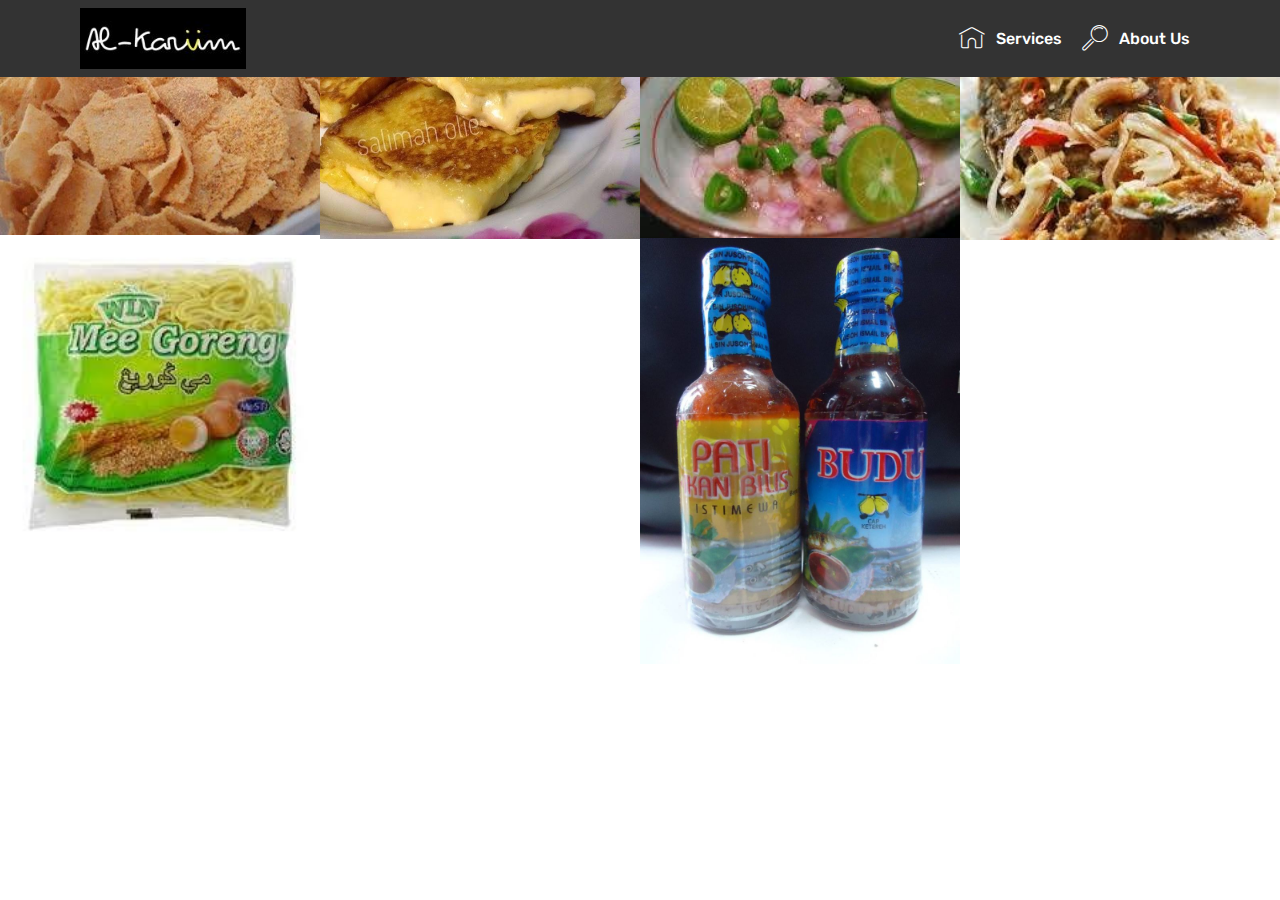
==== page1.html @ c34c52f7 "create github pages" ====
<!DOCTYPE html>
<html>
<head>
  <!-- Site made with Mobirise Website Builder v4.4.1, https://mobirise.com -->
  <meta charset="UTF-8">
  <meta http-equiv="X-UA-Compatible" content="IE=edge">
  <meta name="generator" content="Mobirise v4.4.1, mobirise.com">
  <meta name="viewport" content="width=device-width, initial-scale=1">
  <link rel="shortcut icon" href="assets/images/logo-al-kariim-75-2-205x75.jpg" type="image/x-icon">
  <meta name="description" content="Website Builder Description">
  <title>gambar</title>
  <link rel="stylesheet" href="assets/web/assets/mobirise-icons/mobirise-icons.css">
  <link rel="stylesheet" href="assets/tether/tether.min.css">
  <link rel="stylesheet" href="assets/bootstrap/css/bootstrap.min.css">
  <link rel="stylesheet" href="assets/bootstrap/css/bootstrap-grid.min.css">
  <link rel="stylesheet" href="assets/bootstrap/css/bootstrap-reboot.min.css">
  <link rel="stylesheet" href="assets/dropdown/css/style.css">
  <link rel="stylesheet" href="assets/theme/css/style.css">
  <link rel="stylesheet" href="assets/mobirise-gallery/style.css">
  <link rel="stylesheet" href="assets/mobirise/css/mbr-additional.css" type="text/css">
  
  
  
</head>
<body>
<section class="menu cid-qDLj6eJDEX" once="menu" id="menu1-2" data-rv-view="2025">

    

    <nav class="navbar navbar-expand beta-menu navbar-dropdown align-items-center navbar-fixed-top navbar-toggleable-sm">
        <button class="navbar-toggler navbar-toggler-right" type="button" data-toggle="collapse" data-target="#navbarSupportedContent" aria-controls="navbarSupportedContent" aria-expanded="false" aria-label="Toggle navigation">
            <div class="hamburger">
                <span></span>
                <span></span>
                <span></span>
                <span></span>
            </div>
        </button>
        <div class="menu-logo">
            <div class="navbar-brand">
                <span class="navbar-logo">
                    <a href="index.html">
                         <img src="assets/images/logo-al-kariim-75-2-205x75.jpg" alt="Mobirise" title="" media-simple="true" style="height: 3.8rem;">
                    </a>
                </span>
                <span class="navbar-caption-wrap"><a class="navbar-caption text-white display-4" href="https://mobirise.com"></a></span>
            </div>
        </div>
        <div class="collapse navbar-collapse" id="navbarSupportedContent">
            <ul class="navbar-nav nav-dropdown nav-right" data-app-modern-menu="true">
                <li class="nav-item">
                    <a class="nav-link link text-white display-4" href="https://mobirise.com">
                        <span class="mbri-home mbr-iconfont mbr-iconfont-btn"></span>
                        Services
                    </a>
                </li>
                <li class="nav-item">
                    <a class="nav-link link text-white display-4" href="https://mobirise.com">
                        <span class="mbri-search mbr-iconfont mbr-iconfont-btn"></span>
                        About Us
                    </a>
                </li>
            </ul>
            
        </div>
    </nav>
</section>

<section class="engine"><a href="https://mobirise.co/j">how to design a website for free</a></section><section class="mbr-gallery mbr-slider-carousel cid-qDLsIYw50Q" id="gallery3-4" data-rv-view="2027">

    

    <div>
        <div><!-- Filter --><!-- Gallery --><div class="mbr-gallery-row"><div class="mbr-gallery-layout-default"><div><div><div class="mbr-gallery-item mbr-gallery-item--pNaN" data-video-url="false" data-tags="Awesome"><div href="#lb-gallery3-4" data-slide-to="0" data-toggle="modal"><img src="assets/images/popia-1-476x351-475x350.jpg" alt=""><span class="icon-focus"></span></div></div><div class="mbr-gallery-item mbr-gallery-item--pNaN" data-video-url="false" data-tags="Responsive"><div href="#lb-gallery3-4" data-slide-to="1" data-toggle="modal"><img src="assets/images/roti-1-640x480-639x478.jpg" alt=""><span class="icon-focus"></span></div></div><div class="mbr-gallery-item mbr-gallery-item--pNaN" data-video-url="false" data-tags="Creative"><div href="#lb-gallery3-4" data-slide-to="2" data-toggle="modal"><img src="assets/images/cencaluk-260x194-260x194.jpg" alt=""><span class="icon-focus"></span></div></div><div class="mbr-gallery-item mbr-gallery-item--pNaN" data-video-url="false" data-tags="Animated"><div href="#lb-gallery3-4" data-slide-to="3" data-toggle="modal"><img src="assets/images/ikan-pekasam-259x194-259x194.jpg" alt=""><span class="icon-focus"></span></div></div><div class="mbr-gallery-item mbr-gallery-item--pNaN" data-video-url="false" data-tags="Awesome"><div href="#lb-gallery3-4" data-slide-to="4" data-toggle="modal"><img src="assets/images/mee-kuning-225x225-225x225.jpg" alt=""><span class="icon-focus"></span></div></div><div class="mbr-gallery-item mbr-gallery-item--pNaN" data-video-url="false" data-tags="Awesome"><div href="#lb-gallery3-4" data-slide-to="5" data-toggle="modal"><img src="assets/images/budu-1200x1600-800x1066.jpg" alt=""><span class="icon-focus"></span></div></div></div></div><div class="clearfix"></div></div></div><!-- Lightbox --><div data-app-prevent-settings="" class="mbr-slider modal fade carousel slide" tabindex="-1" data-keyboard="true" data-interval="false" id="lb-gallery3-4"><div class="modal-dialog"><div class="modal-content"><div class="modal-body"><div class="carousel-inner"><div class="carousel-item"><img src="assets/images/popia-1-476x351.jpg" alt=""></div><div class="carousel-item"><img src="assets/images/roti-1-640x480.jpg" alt=""></div><div class="carousel-item"><img src="assets/images/cencaluk-260x194.jpg" alt=""></div><div class="carousel-item"><img src="assets/images/ikan-pekasam-259x194.jpg" alt=""></div><div class="carousel-item"><img src="assets/images/mee-kuning-225x225.jpg" alt=""></div><div class="carousel-item active"><img src="assets/images/budu-1200x1600.jpg" alt=""></div></div><a class="carousel-control carousel-control-prev" role="button" data-slide="prev" href="#lb-gallery3-4"><span class="mbri-left mbr-iconfont" aria-hidden="true"></span><span class="sr-only">Previous</span></a><a class="carousel-control carousel-control-next" role="button" data-slide="next" href="#lb-gallery3-4"><span class="mbri-right mbr-iconfont" aria-hidden="true"></span><span class="sr-only">Next</span></a><a class="close" href="#" role="button" data-dismiss="modal"><span class="sr-only">Close</span></a></div></div></div></div></div>
    </div>

</section>


  <script src="assets/web/assets/jquery/jquery.min.js"></script>
  <script src="assets/popper/popper.min.js"></script>
  <script src="assets/tether/tether.min.js"></script>
  <script src="assets/bootstrap/js/bootstrap.min.js"></script>
  <script src="assets/smooth-scroll/smooth-scroll.js"></script>
  <script src="assets/dropdown/js/script.min.js"></script>
  <script src="assets/touch-swipe/jquery.touch-swipe.min.js"></script>
  <script src="assets/jquery-mb-vimeo_player/jquery.mb.vimeo_player.js"></script>
  <script src="assets/bootstrap-carousel-swipe/bootstrap-carousel-swipe.js"></script>
  <script src="assets/masonry/masonry.pkgd.min.js"></script>
  <script src="assets/imagesloaded/imagesloaded.pkgd.min.js"></script>
  <script src="assets/theme/js/script.js"></script>
  <script src="assets/mobirise-gallery/player.min.js"></script>
  <script src="assets/mobirise-gallery/script.js"></script>
  <script src="assets/mobirise-slider-video/script.js"></script>
  
  
</body>
</html>
---- assets/web/assets/mobirise-icons/mobirise-icons.css ----
@font-face {
  font-family: 'MobiriseIcons';
  src:  url('mobirise-icons.eot?spat4u');
  src:  url('mobirise-icons.eot?spat4u#iefix') format('embedded-opentype'),
    url('mobirise-icons.ttf?spat4u') format('truetype'),
    url('mobirise-icons.woff?spat4u') format('woff'),
    url('mobirise-icons.svg?spat4u#MobiriseIcons') format('svg');
  font-weight: normal;
  font-style: normal;
}

[class^="mbri-"], [class*=" mbri-"] {
  /* use !important to prevent issues with browser extensions that change fonts */
  font-family: MobiriseIcons !important;
  speak: none;
  font-style: normal;
  font-weight: normal;
  font-variant: normal;
  text-transform: none;
  line-height: 1;

  /* Better Font Rendering =========== */
  -webkit-font-smoothing: antialiased;
  -moz-osx-font-smoothing: grayscale;
}

.mbri-add-submenu:before {
  content: "\e900";
}
.mbri-alert:before {
  content: "\e901";
}
.mbri-align-center:before {
  content: "\e902";
}
.mbri-align-justify:before {
  content: "\e903";
}
.mbri-align-left:before {
  content: "\e904";
}
.mbri-align-right:before {
  content: "\e905";
}
.mbri-android:before {
  content: "\e906";
}
.mbri-apple:before {
  content: "\e907";
}
.mbri-arrow-down:before {
  content: "\e908";
}
.mbri-arrow-next:before {
  content: "\e909";
}
.mbri-arrow-prev:before {
  content: "\e90a";
}
.mbri-arrow-up:before {
  content: "\e90b";
}
.mbri-bold:before {
  content: "\e90c";
}
.mbri-bookmark:before {
  content: "\e90d";
}
.mbri-bootstrap:before {
  content: "\e90e";
}
.mbri-briefcase:before {
  content: "\e90f";
}
.mbri-browse:before {
  content: "\e910";
}
.mbri-bulleted-list:before {
  content: "\e911";
}
.mbri-calendar:before {
  content: "\e912";
}
.mbri-camera:before {
  content: "\e913";
}
.mbri-cart-add:before {
  content: "\e914";
}
.mbri-cart-full:before {
  content: "\e915";
}
.mbri-cash:before {
  content: "\e916";
}
.mbri-change-style:before {
  content: "\e917";
}
.mbri-chat:before {
  content: "\e918";
}
.mbri-clock:before {
  content: "\e919";
}
.mbri-close:before {
  content: "\e91a";
}
.mbri-cloud:before {
  content: "\e91b";
}
.mbri-code:before {
  content: "\e91c";
}
.mbri-contact-form:before {
  content: "\e91d";
}
.mbri-credit-card:before {
  content: "\e91e";
}
.mbri-cursor-click:before {
  content: "\e91f";
}
.mbri-cust-feedback:before {
  content: "\e920";
}
.mbri-database:before {
  content: "\e921";
}
.mbri-delivery:before {
  content: "\e922";
}
.mbri-desktop:before {
  content: "\e923";
}
.mbri-devices:before {
  content: "\e924";
}
.mbri-down:before {
  content: "\e925";
}
.mbri-download:before {
  content: "\e989";
}
.mbri-drag-n-drop:before {
  content: "\e927";
}
.mbri-drag-n-drop2:before {
  content: "\e928";
}
.mbri-edit:before {
  content: "\e929";
}
.mbri-edit2:before {
  content: "\e92a";
}
.mbri-error:before {
  content: "\e92b";
}
.mbri-extension:before {
  content: "\e92c";
}
.mbri-features:before {
  content: "\e92d";
}
.mbri-file:before {
  content: "\e92e";
}
.mbri-flag:before {
  content: "\e92f";
}
.mbri-folder:before {
  content: "\e930";
}
.mbri-gift:before {
  content: "\e931";
}
.mbri-github:before {
  content: "\e932";
}
.mbri-globe:before {
  content: "\e933";
}
.mbri-globe-2:before {
  content: "\e934";
}
.mbri-growing-chart:before {
  content: "\e935";
}
.mbri-hearth:before {
  content: "\e936";
}
.mbri-help:before {
  content: "\e937";
}
.mbri-home:before {
  content: "\e938";
}
.mbri-hot-cup:before {
  content: "\e939";
}
.mbri-idea:before {
  content: "\e93a";
}
.mbri-image-gallery:before {
  content: "\e93b";
}
.mbri-image-slider:before {
  content: "\e93c";
}
.mbri-info:before {
  content: "\e93d";
}
.mbri-italic:before {
  content: "\e93e";
}
.mbri-key:before {
  content: "\e93f";
}
.mbri-laptop:before {
  content: "\e940";
}
.mbri-layers:before {
  content: "\e941";
}
.mbri-left-right:before {
  content: "\e942";
}
.mbri-left:before {
  content: "\e943";
}
.mbri-letter:before {
  content: "\e944";
}
.mbri-like:before {
  content: "\e945";
}
.mbri-link:before {
  content: "\e946";
}
.mbri-lock:before {
  content: "\e947";
}
.mbri-login:before {
  content: "\e948";
}
.mbri-logout:before {
  content: "\e949";
}
.mbri-magic-stick:before {
  content: "\e94a";
}
.mbri-map-pin:before {
  content: "\e94b";
}
.mbri-menu:before {
  content: "\e94c";
}
.mbri-mobile:before {
  content: "\e94d";
}
.mbri-mobile2:before {
  content: "\e94e";
}
.mbri-mobirise:before {
  content: "\e94f";
}
.mbri-more-horizontal:before {
  content: "\e950";
}
.mbri-more-vertical:before {
  content: "\e951";
}
.mbri-music:before {
  content: "\e952";
}
.mbri-new-file:before {
  content: "\e953";
}
.mbri-numbered-list:before {
  content: "\e954";
}
.mbri-opened-folder:before {
  content: "\e955";
}
.mbri-pages:before {
  content: "\e956";
}
.mbri-paper-plane:before {
  content: "\e957";
}
.mbri-paperclip:before {
  content: "\e958";
}
.mbri-photo:before {
  content: "\e959";
}
.mbri-photos:before {
  content: "\e95a";
}
.mbri-pin:before {
  content: "\e95b";
}
.mbri-play:before {
  content: "\e95c";
}
.mbri-plus:before {
  content: "\e95d";
}
.mbri-preview:before {
  content: "\e95e";
}
.mbri-print:before {
  content: "\e95f";
}
.mbri-protect:before {
  content: "\e960";
}
.mbri-question:before {
  content: "\e961";
}
.mbri-quote-left:before {
  content: "\e962";
}
.mbri-quote-right:before {
  content: "\e963";
}
.mbri-refresh:before {
  content: "\e964";
}
.mbri-responsive:before {
  content: "\e965";
}
.mbri-right:before {
  content: "\e966";
}
.mbri-rocket:before {
  content: "\e967";
}
.mbri-sad-face:before {
  content: "\e968";
}
.mbri-sale:before {
  content: "\e969";
}
.mbri-save:before {
  content: "\e96a";
}
.mbri-search:before {
  content: "\e96b";
}
.mbri-setting:before {
  content: "\e96c";
}
.mbri-setting2:before {
  content: "\e96d";
}
.mbri-setting3:before {
  content: "\e96e";
}
.mbri-share:before {
  content: "\e96f";
}
.mbri-shopping-bag:before {
  content: "\e970";
}
.mbri-shopping-basket:before {
  content: "\e971";
}
.mbri-shopping-cart:before {
  content: "\e972";
}
.mbri-sites:before {
  content: "\e973";
}
.mbri-smile-face:before {
  content: "\e974";
}
.mbri-speed:before {
  content: "\e975";
}
.mbri-star:before {
  content: "\e976";
}
.mbri-success:before {
  content: "\e977";
}
.mbri-sun:before {
  content: "\e978";
}
.mbri-sun2:before {
  content: "\e979";
}
.mbri-tablet:before {
  content: "\e97a";
}
.mbri-tablet-vertical:before {
  content: "\e97b";
}
.mbri-target:before {
  content: "\e97c";
}
.mbri-timer:before {
  content: "\e97d";
}
.mbri-to-ftp:before {
  content: "\e97e";
}
.mbri-to-local-drive:before {
  content: "\e97f";
}
.mbri-touch-swipe:before {
  content: "\e980";
}
.mbri-touch:before {
  content: "\e981";
}
.mbri-trash:before {
  content: "\e982";
}
.mbri-underline:before {
  content: "\e983";
}
.mbri-unlink:before {
  content: "\e984";
}
.mbri-unlock:before {
  content: "\e985";
}
.mbri-up-down:before {
  content: "\e986";
}
.mbri-up:before {
  content: "\e987";
}
.mbri-update:before {
  content: "\e988";
}
.mbri-upload:before {
 content: "\e926"; 
}
.mbri-user:before {
  content: "\e98a";
}
.mbri-user2:before {
  content: "\e98b";
}
.mbri-users:before {
  content: "\e98c";
}
.mbri-video:before {
  content: "\e98d";
}
.mbri-video-play:before {
  content: "\e98e";
}
.mbri-watch:before {
  content: "\e98f";
}
.mbri-website-theme:before {
  content: "\e990";
}
.mbri-wifi:before {
  content: "\e991";
}
.mbri-windows:before {
  content: "\e992";
}
.mbri-zoom-out:before {
  content: "\e993";
}
.mbri-redo:before {
  content: "\e994";
}
.mbri-undo:before {
  content: "\e995";
}
---- assets/dropdown/css/style.css ----
.navbar-dropdown {
  left: 0;
  padding: 0;
  position: absolute;
  right: 0;
  top: 0;
  transition: all 0.45s ease;
  z-index: 1030;
  background: #282828; }
  .navbar-dropdown .navbar-logo {
    margin-right: 0.8rem;
    transition: margin 0.3s ease-in-out;
    vertical-align: middle; }
    .navbar-dropdown .navbar-logo img {
      height: 3.125rem;
      transition: all 0.3s ease-in-out; }
    .navbar-dropdown .navbar-logo.mbr-iconfont {
      font-size: 3.125rem;
      line-height: 3.125rem; }
  .navbar-dropdown .navbar-caption {
    font-weight: 700;
    white-space: normal;
    vertical-align: -4px;
    line-height: 3.125rem !important; }
    .navbar-dropdown .navbar-caption, .navbar-dropdown .navbar-caption:hover {
      color: inherit;
      text-decoration: none; }
  .navbar-dropdown .mbr-iconfont + .navbar-caption {
    vertical-align: -1px; }
  .navbar-dropdown.navbar-fixed-top {
    position: fixed; }
  .navbar-dropdown .navbar-brand span {
    vertical-align: -4px; }
  .navbar-dropdown.bg-color.transparent {
    background: none; }
  .navbar-dropdown.navbar-short .navbar-brand {
    padding: 0.625rem 0; }
    .navbar-dropdown.navbar-short .navbar-brand span {
      vertical-align: -1px; }
  .navbar-dropdown.navbar-short .navbar-caption {
    line-height: 2.375rem !important;
    vertical-align: -2px; }
  .navbar-dropdown.navbar-short .navbar-logo {
    margin-right: 0.5rem; }
    .navbar-dropdown.navbar-short .navbar-logo img {
      height: 2.375rem; }
    .navbar-dropdown.navbar-short .navbar-logo.mbr-iconfont {
      font-size: 2.375rem;
      line-height: 2.375rem; }
  .navbar-dropdown.navbar-short .mbr-table-cell {
    height: 3.625rem; }
  .navbar-dropdown .navbar-close {
    left: 0.6875rem;
    position: fixed;
    top: 0.75rem;
    z-index: 1000; }
  .navbar-dropdown .hamburger-icon {
    content: "";
    display: inline-block;
    vertical-align: middle;
    width: 16px;
    -webkit-box-shadow: 0 -6px 0 1px #282828,0 0 0 1px #282828,0 6px 0 1px #282828;
    -moz-box-shadow: 0 -6px 0 1px #282828,0 0 0 1px #282828,0 6px 0 1px #282828;
    box-shadow: 0 -6px 0 1px #282828,0 0 0 1px #282828,0 6px 0 1px #282828; }

.dropdown-menu .dropdown-toggle[data-toggle="dropdown-submenu"]::after {
  border-bottom: 0.35em solid transparent;
  border-left: 0.35em solid;
  border-right: 0;
  border-top: 0.35em solid transparent;
  margin-left: 0.3rem; }

.dropdown-menu .dropdown-item:focus {
  outline: 0; }

.nav-dropdown {
  font-size: 0.75rem;
  font-weight: 500;
  height: auto !important; }
  .nav-dropdown .nav-btn {
    padding-left: 1rem; }
  .nav-dropdown .link {
    margin: .667em 1.667em;
    font-weight: 500;
    padding: 0;
    transition: color .2s ease-in-out; }
    .nav-dropdown .link.dropdown-toggle {
      margin-right: 2.583em; }
      .nav-dropdown .link.dropdown-toggle::after {
        margin-left: .25rem;
        border-top: 0.35em solid;
        border-right: 0.35em solid transparent;
        border-left: 0.35em solid transparent;
        border-bottom: 0; }
      .nav-dropdown .link.dropdown-toggle[aria-expanded="true"] {
        margin: 0;
        padding: 0.667em 3.263em  0.667em 1.667em; }
  .nav-dropdown .link::after,
  .nav-dropdown .dropdown-item::after {
    color: inherit; }
  .nav-dropdown .btn {
    font-size: 0.75rem;
    font-weight: 700;
    letter-spacing: 0;
    margin-bottom: 0;
    padding-left: 1.25rem;
    padding-right: 1.25rem; }
  .nav-dropdown .dropdown-menu {
    border-radius: 0;
    border: 0;
    left: 0;
    margin: 0;
    padding-bottom: 1.25rem;
    padding-top: 1.25rem;
    position: relative; }
  .nav-dropdown .dropdown-submenu {
    margin-left: 0.125rem;
    top: 0; }
  .nav-dropdown .dropdown-item {
    font-weight: 500;
    line-height: 2;
    padding: 0.3846em 4.615em 0.3846em 1.5385em;
    position: relative;
    transition: color .2s ease-in-out, background-color .2s ease-in-out; }
    .nav-dropdown .dropdown-item::after {
      margin-top: -0.3077em;
      position: absolute;
      right: 1.1538em;
      top: 50%; }
    .nav-dropdown .dropdown-item:focus, .nav-dropdown .dropdown-item:hover {
      background: none; }

@media (max-width: 767px) {
  .nav-dropdown.navbar-toggleable-sm {
    bottom: 0;
    display: none;
    left: 0;
    overflow-x: hidden;
    position: fixed;
    top: 0;
    transform: translateX(-100%);
    -ms-transform: translateX(-100%);
    -webkit-transform: translateX(-100%);
    width: 18.75rem;
    z-index: 999; } }
.nav-dropdown.navbar-toggleable-xl {
  bottom: 0;
  display: none;
  left: 0;
  overflow-x: hidden;
  position: fixed;
  top: 0;
  transform: translateX(-100%);
  -ms-transform: translateX(-100%);
  -webkit-transform: translateX(-100%);
  width: 18.75rem;
  z-index: 999; }

.nav-dropdown-sm {
  display: block !important;
  overflow-x: hidden;
  overflow: auto;
  padding-top: 3.875rem; }
  .nav-dropdown-sm::after {
    content: "";
    display: block;
    height: 3rem;
    width: 100%; }
  .nav-dropdown-sm.collapse.in ~ .navbar-close {
    display: block !important; }
  .nav-dropdown-sm.collapsing, .nav-dropdown-sm.collapse.in {
    transform: translateX(0);
    -ms-transform: translateX(0);
    -webkit-transform: translateX(0);
    transition: all 0.25s ease-out;
    -webkit-transition: all 0.25s ease-out;
    background: #282828; }
  .nav-dropdown-sm.collapsing[aria-expanded="false"] {
    transform: translateX(-100%);
    -ms-transform: translateX(-100%);
    -webkit-transform: translateX(-100%); }
  .nav-dropdown-sm .nav-item {
    display: block;
    margin-left: 0 !important;
    padding-left: 0; }
  .nav-dropdown-sm .link,
  .nav-dropdown-sm .dropdown-item {
    border-top: 1px dotted rgba(255, 255, 255, 0.1);
    font-size: 0.8125rem;
    line-height: 1.6;
    margin: 0 !important;
    padding: 0.875rem 2.4rem 0.875rem 1.5625rem !important;
    position: relative;
    white-space: normal; }
    .nav-dropdown-sm .link:focus, .nav-dropdown-sm .link:hover,
    .nav-dropdown-sm .dropdown-item:focus,
    .nav-dropdown-sm .dropdown-item:hover {
      background: rgba(0, 0, 0, 0.2) !important;
      color: #c0a375; }
  .nav-dropdown-sm .nav-btn {
    position: relative;
    padding: 1.5625rem 1.5625rem 0 1.5625rem; }
    .nav-dropdown-sm .nav-btn::before {
      border-top: 1px dotted rgba(255, 255, 255, 0.1);
      content: "";
      left: 0;
      position: absolute;
      top: 0;
      width: 100%; }
    .nav-dropdown-sm .nav-btn + .nav-btn {
      padding-top: 0.625rem; }
      .nav-dropdown-sm .nav-btn + .nav-btn::before {
        display: none; }
  .nav-dropdown-sm .btn {
    padding: 0.625rem 0; }
  .nav-dropdown-sm .dropdown-toggle[data-toggle="dropdown-submenu"]::after {
    margin-left: .25rem;
    border-top: 0.35em solid;
    border-right: 0.35em solid transparent;
    border-left: 0.35em solid transparent;
    border-bottom: 0; }
  .nav-dropdown-sm .dropdown-toggle[data-toggle="dropdown-submenu"][aria-expanded="true"]::after {
    border-top: 0;
    border-right: 0.35em solid transparent;
    border-left: 0.35em solid transparent;
    border-bottom: 0.35em solid; }
  .nav-dropdown-sm .dropdown-menu {
    margin: 0;
    padding: 0;
    position: relative;
    top: 0;
    left: 0;
    width: 100%;
    border: 0;
    float: none;
    border-radius: 0;
    background: none; }
  .nav-dropdown-sm .dropdown-submenu {
    left: 100%;
    margin-left: 0.125rem;
    margin-top: -1.25rem;
    top: 0; }

.navbar-toggleable-sm .nav-dropdown .dropdown-menu {
  position: absolute; }

.navbar-toggleable-sm .nav-dropdown .dropdown-submenu {
  left: 100%;
  margin-left: 0.125rem;
  margin-top: -1.25rem;
  top: 0; }

.navbar-toggleable-sm.opened .nav-dropdown .dropdown-menu {
  position: relative; }

.navbar-toggleable-sm.opened .nav-dropdown .dropdown-submenu {
  left: 0;
  margin-left: 00rem;
  margin-top: 0rem;
  top: 0; }

.is-builder .nav-dropdown.collapsing {
  transition: none !important; }

/*# sourceMappingURL=style.css.map */
---- assets/theme/css/style.css ----
/*!
 * Mobirise v4 theme (https://mobirise.com/)
 * Copyright 2017 Mobirise
 */
section {
  background-color: #eeeeee; }

section,
.container,
.container-fluid {
  position: relative;
  word-wrap: break-word; }

a.mbr-iconfont:hover {
  text-decoration: none; }

.article .lead p, .article .lead ul, .article .lead ol, .article .lead pre, .article .lead blockquote {
  margin-bottom: 0; }

a {
  font-style: normal;
  font-weight: 400;
  cursor: pointer; }
  a, a:hover {
    text-decoration: none; }

figure {
  margin-bottom: 0; }

body {
  color: #232323; }

h1, h2, h3, h4, h5, h6,
.h1, .h2, .h3, .h4, .h5, .h6,
.display-1, .display-2, .display-3, .display-4 {
  line-height: 1;
  word-break: break-word;
  word-wrap: break-word; }

b, strong {
  font-weight: bold; }

blockquote {
  padding: 10px 0 10px 20px;
  position: relative;
  border-left: 2px solid;
  border-color: #ff3366; }

input:-webkit-autofill, input:-webkit-autofill:hover, input:-webkit-autofill:focus, input:-webkit-autofill:active {
  transition-delay: 9999s;
  transition-property: background-color, color; }

textarea[type="hidden"] {
  display: none; }

body {
  position: relative; }

section {
  background-position: 50% 50%;
  background-repeat: no-repeat;
  background-size: cover; }
  section .mbr-background-video,
  section .mbr-background-video-preview {
    position: absolute;
    bottom: 0;
    left: 0;
    right: 0;
    top: 0; }

.hidden {
  visibility: hidden; }

.mbr-z-index20 {
  z-index: 20; }

/*! Base colors */
.mbr-white {
  color: #ffffff; }

.mbr-black {
  color: #000000; }

.mbr-bg-white {
  background-color: #ffffff; }

.mbr-bg-black {
  background-color: #000000; }

/*! Text-aligns */
.align-left {
  text-align: left; }

.align-center {
  text-align: center; }

.align-right {
  text-align: right; }

@media (max-width: 767px) {
  .align-left, .align-center, .align-right, .mbr-section-btn, .mbr-section-title {
    text-align: center; } }
/*! Font-weight  */
.mbr-light {
  font-weight: 300; }

.mbr-regular {
  font-weight: 400; }

.mbr-semibold {
  font-weight: 500; }

.mbr-bold {
  font-weight: 700; }

/*! Media  */
.media-size-item {
  -webkit-flex: 1 1 auto;
  -moz-flex: 1 1 auto;
  -ms-flex: 1 1 auto;
  -o-flex: 1 1 auto;
  flex: 1 1 auto; }

.media-content {
  -webkit-flex-basis: 100%;
  flex-basis: 100%; }

.media-container-row {
  display: -ms-flexbox;
  display: -webkit-flex;
  display: flex;
  -webkit-flex-direction: row;
  -ms-flex-direction: row;
  flex-direction: row;
  -webkit-flex-wrap: wrap;
  -ms-flex-wrap: wrap;
  flex-wrap: wrap;
  -webkit-justify-content: center;
  -ms-flex-pack: center;
  justify-content: center;
  -webkit-align-content: center;
  -ms-flex-line-pack: center;
  align-content: center;
  -webkit-align-items: start;
  -ms-flex-align: start;
  align-items: start; }
  .media-container-row .media-size-item {
    width: 400px; }

.media-container-column {
  display: -ms-flexbox;
  display: -webkit-flex;
  display: flex;
  -webkit-flex-direction: column;
  -ms-flex-direction: column;
  flex-direction: column;
  -webkit-flex-wrap: wrap;
  -ms-flex-wrap: wrap;
  flex-wrap: wrap;
  -webkit-justify-content: center;
  -ms-flex-pack: center;
  justify-content: center;
  -webkit-align-content: center;
  -ms-flex-line-pack: center;
  align-content: center;
  -webkit-align-items: stretch;
  -ms-flex-align: stretch;
  align-items: stretch; }
  .media-container-column > * {
    width: 100%; }

@media (min-width: 992px) {
  .media-container-row {
    -webkit-flex-wrap: nowrap;
    -ms-flex-wrap: nowrap;
    flex-wrap: nowrap; } }
figure {
  overflow: hidden; }

figure[mbr-media-size] {
  transition: width 0.1s; }

.mbr-figure img, .mbr-figure iframe {
  display: block;
  width: 100%; }

.card {
  background-color: transparent;
  border: none; }

.card-img {
  text-align: center;
  flex-shrink: 0; }

.media {
  max-width: 100%;
  margin: 0 auto; }

.mbr-figure {
  -ms-flex-item-align: center;
  -ms-grid-row-align: center;
  -webkit-align-self: center;
  align-self: center; }

.media-container > div {
  max-width: 100%; }

.mbr-figure img, .card-img img {
  width: 100%; }

@media (max-width: 991px) {
  .media-size-item {
    width: auto !important; }

  .media {
    width: auto; }

  .mbr-figure {
    width: 100% !important; } }
/*! Buttons */
.mbr-section-btn {
  margin-left: -.25rem;
  margin-right: -.25rem;
  font-size: 0; }

nav .mbr-section-btn {
  margin-left: 0rem;
  margin-right: 0rem; }

/*! Btn icon margin */
.btn .mbr-iconfont, .btn.btn-sm .mbr-iconfont {
  cursor: pointer;
  margin-right: 0.5rem; }

.btn.btn-md .mbr-iconfont, .btn.btn-md .mbr-iconfont {
  margin-right: 0.8rem; }

.mbr-regular {
  font-weight: 400; }

.mbr-semibold {
  font-weight: 500; }

.mbr-bold {
  font-weight: 700; }

[type="submit"] {
  -webkit-appearance: none; }

/*! Full-screen */
.mbr-fullscreen .mbr-overlay {
  min-height: 100vh; }

.mbr-fullscreen {
  display: flex;
  display: -webkit-flex;
  display: -moz-flex;
  display: -ms-flex;
  display: -o-flex;
  align-items: center;
  -webkit-align-items: center;
  min-height: 100vh;
  padding-top: 3rem;
  padding-bottom: 3rem; }

/*! Map */
.map {
  height: 25rem;
  position: relative; }
  .map iframe {
    width: 100%;
    height: 100%; }

/* Form */
.form-asterisk {
  font-family: initial;
  position: absolute;
  top: -2px;
  font-weight: normal; }

/*! Scroll to top arrow */
.mbr-arrow-up {
  bottom: 25px;
  right: 90px;
  position: fixed;
  text-align: right;
  z-index: 5000;
  color: #ffffff;
  font-size: 32px;
  transform: rotate(180deg);
  -webkit-transform: rotate(180deg); }

.mbr-arrow-up a {
  background: rgba(0, 0, 0, 0.2);
  border-radius: 3px;
  color: #fff;
  display: inline-block;
  height: 60px;
  width: 60px;
  outline-style: none !important;
  position: relative;
  text-decoration: none;
  transition: all .3s ease-in-out;
  cursor: pointer;
  text-align: center; }
  .mbr-arrow-up a:hover {
    background-color: rgba(0, 0, 0, 0.4); }
  .mbr-arrow-up a i {
    line-height: 60px; }

.mbr-arrow-up-icon {
  display: block;
  color: #fff; }

.mbr-arrow-up-icon::before {
  content: "\203a";
  display: inline-block;
  font-family: serif;
  font-size: 32px;
  line-height: 1;
  font-style: normal;
  position: relative;
  top: 6px;
  left: -4px;
  -webkit-transform: rotate(-90deg);
  transform: rotate(-90deg); }

/*! Arrow Down */
.mbr-arrow {
  position: absolute;
  bottom: 45px;
  left: 50%;
  width: 60px;
  height: 60px;
  cursor: pointer;
  background-color: rgba(80, 80, 80, 0.5);
  border-radius: 50%;
  -webkit-transform: translateX(-50%);
  transform: translateX(-50%); }
  .mbr-arrow > a {
    display: inline-block;
    text-decoration: none;
    outline-style: none;
    -webkit-animation: arrowdown 1.7s ease-in-out infinite;
    animation: arrowdown 1.7s ease-in-out infinite; }
    .mbr-arrow > a > i {
      position: absolute;
      top: -2px;
      left: 15px;
      font-size: 2rem; }

@keyframes arrowdown {
  0% {
    transform: translateY(0px);
    -webkit-transform: translateY(0px); }
  50% {
    transform: translateY(-5px);
    -webkit-transform: translateY(-5px); }
  100% {
    transform: translateY(0px);
    -webkit-transform: translateY(0px); } }
@-webkit-keyframes arrowdown {
  0% {
    transform: translateY(0px);
    -webkit-transform: translateY(0px); }
  50% {
    transform: translateY(-5px);
    -webkit-transform: translateY(-5px); }
  100% {
    transform: translateY(0px);
    -webkit-transform: translateY(0px); } }
@media (max-width: 500px) {
  .mbr-arrow-up {
    left: 50%;
    right: auto;
    transform: translateX(-50%) rotate(180deg);
    -webkit-transform: translateX(-50%) rotate(180deg); } }
/*Gradients animation*/
@keyframes gradient-animation {
  from {
    background-position: 0% 100%;
    animation-timing-function: ease-in-out; }
  to {
    background-position: 100% 0%;
    animation-timing-function: ease-in-out; } }
@-webkit-keyframes gradient-animation {
  from {
    background-position: 0% 100%;
    animation-timing-function: ease-in-out; }
  to {
    background-position: 100% 0%;
    animation-timing-function: ease-in-out; } }
.bg-gradient {
  background-size: 200% 200%;
  animation: gradient-animation 5s infinite alternate;
  -webkit-animation: gradient-animation 5s infinite alternate; }

.menu .navbar-brand {
  display: -webkit-flex; }
  .menu .navbar-brand span {
    display: flex;
    display: -webkit-flex; }
  .menu .navbar-brand .navbar-caption-wrap {
    display: -webkit-flex; }
  .menu .navbar-brand .navbar-logo img {
    display: -webkit-flex; }
@media (min-width: 768px) and (max-width: 991px) {
  .menu .navbar-toggleable-sm .navbar-nav {
    display: -webkit-box;
    display: -webkit-flex;
    display: -ms-flexbox; } }
@media (min-width: 992px) {
  .menu .navbar-nav.nav-dropdown {
    display: -webkit-flex; }
  .menu .navbar-toggleable-sm .navbar-collapse {
    display: -webkit-flex !important; } }

/*# sourceMappingURL=style.css.map */
.engine {
	position: absolute;
	text-indent: -2400px;
	text-align: center;
	padding: 0;
	top: 0;
	left: -2400px;
}
---- assets/mobirise-gallery/style.css ----
/*-------

   Gallery

-------*/
.mbr-gallery .mbr-gallery-item {
  position: relative;
  display: inline-block;
  width: 25%;
  cursor: pointer; }

@media (max-width: 768px) {
  .mbr-gallery .mbr-gallery-item {
    width: 50%; } }
@media (max-width: 400px) {
  .mbr-gallery .mbr-gallery-item {
    width: 100%; } }
.mbr-gallery .icon-focus,
.mbr-gallery .icon-video {
  position: absolute;
  top: calc(50% - 32px);
  left: calc(50% - 24px);
  font-family: 'MobiriseIcons' !important;
  font-size: 3rem !important;
  color: #fff;
  opacity: 0;
  transition: .2s opacity ease-in-out;
  z-index: 5; }

.mbr-gallery .icon-focus::before {
  content: '\e96b'; }

.mbr-gallery .icon-video::before {
  content: '\e95c'; }

.mbr-gallery .mbr-gallery-item > div:hover .icon-focus,
.mbr-gallery .mbr-gallery-item > div:hover .icon-video {
  opacity: 1; }

.mbr-gallery .mbr-gallery-item img {
  width: 100%;
  opacity: 1;
  -webkit-transition: .2s opacity ease-in-out;
  transition: .2s opacity ease-in-out; }

.mbr-gallery .mbr-gallery-item > div:hover img {
  opacity: 1; }

.mbr-gallery .mbr-gallery-item > div {
  background: #fff;
  display: block;
  outline: none;
  position: relative; }

.mbr-gallery .mbr-gallery-item .icon {
  -webkit-transform: translateX(-50%) translateY(-50%);
  -webkit-transition: .2s opacity ease-in-out;
  color: #000;
  font-size: 30px;
  height: 69px;
  left: 50%;
  opacity: 0;
  position: absolute;
  top: 50%;
  transform: translateX(-50%) translateY(-50%);
  transition: .2s opacity ease-in-out;
  width: 69px; }

.mbr-gallery .mbr-gallery-item .icon::after,
.mbr-gallery .mbr-gallery-item .icon::before {
  content: '';
  display: block;
  position: absolute;
  height: 69px;
  width: 1px;
  margin-left: 34.5px;
  background-color: #fff; }

.mbr-gallery .mbr-gallery-item .icon::after {
  width: 69px;
  height: 1px;
  margin-left: 0;
  margin-top: 34.5px; }

.mbr-gallery .mbr-gallery-item > div:hover .icon {
  opacity: 1; }

.mbr-gallery .mbr-gallery-item > div:hover::before {
  opacity: .9; }

.mbr-gallery .mbr-gallery-item > div:hover .mbr-gallery-title {
  background: transparent !important; }

/* remove spacing */
.mbr-gallery .mbr-gallery-row.no-gutter {
  margin: 0; }

.mbr-gallery .mbr-gallery-row.no-gutter .mbr-gallery-item {
  padding: 0; }

/* container */
.mbr-gallery .container.mbr-gallery-layout-default {
  padding: 93px 0; }

/* fix horizontal scrollbar */
.mbr-gallery .mbr-gallery-layout-article,
.mbr-gallery .mbr-gallery-layout-default {
  overflow: hidden; }

/* lightbox */
.mbr-gallery .modal {
  position: fixed;
  overflow: hidden;
  padding-right: 0 !important; }

.mbr-gallery .modal-content {
  border-radius: 0;
  border: none;
  background: transparent; }

.mbr-gallery .modal-body {
  padding: 0; }

.mbr-gallery .modal-body img {
  width: 100%; }

.mbr-gallery .modal .close {
  position: fixed;
  background: #1b1b1b;
  opacity: .5;
  font-size: 35px;
  font-weight: 300;
  width: 70px;
  height: 70px;
  border-radius: 50%;
  color: #fff;
  top: 2.5rem;
  right: 2.5rem;
  line-height: 70px;
  border: none;
  text-align: center;
  text-shadow: none;
  z-index: 5;
  -webkit-transition: opacity .3s ease;
  -moz-transition: opacity .3s ease;
  -o-transition: opacity .3s ease;
  transition: opacity .3s ease;
  font-family: 'MobiriseIcons'; }
  .mbr-gallery .modal .close::before {
    content: '\e91a'; }

.mbr-gallery .modal .close:hover {
  opacity: 1;
  background: #000;
  color: #fff; }

.mbr-gallery .modal-dialog {
  max-width: 100% !important; }

.mbr-gallery .modal.in .modal-dialog {
  margin: 0 auto; }

/* modal back color opacity */
.modal-backdrop.in {
  opacity: .8;
  filter: alpha(opacity=80); }

@media (max-width: 768px) {
  .mbr-gallery .carousel-control,
  .mbr-gallery .carousel-indicators,
  .mbr-gallery .modal .close {
    position: fixed; } }
/* fix fade in effect */
.mbr-gallery .modal.fade .modal-dialog {
  -webkit-transition: margin-top .3s ease-out;
  -moz-transition: margin-top .3s ease-out;
  -o-transition: margin-top .3s ease-out;
  transition: margin-top .3s ease-out; }

.mbr-gallery .modal.fade .modal-dialog,
.mbr-gallery .modal.in .modal-dialog {
  -webkit-transform: none;
  -ms-transform: none;
  -o-transform: none;
  transform: none; }

/*-------

   Slider

-------*/
.mbr-slider .carousel-inner > .active,
.mbr-slider .carousel-inner > .next,
.mbr-slider .carousel-inner > .prev {
  display: table; }

.mbr-slider .carousel-control {
  position: absolute;
  width: 70px;
  height: 70px;
  top: 50%;
  margin-top: -35px;
  line-height: 70px;
  border-radius: 50%;
  font-size: 35px;
  border: 0;
  opacity: .5;
  text-shadow: none;
  z-index: 5;
  color: #fff;
  -webkit-transition: all .2s ease-in-out 0s;
  -o-transition: all .2s ease-in-out 0s;
  transition: all .2s ease-in-out 0s; }

.mbr-gallery .mbr-slider .carousel-control {
  position: fixed; }

@media (max-width: 991px) {
  .mbr-gallery .mbr-slider .carousel-control {
    bottom: 2.5rem;
    margin-top: 0;
    top: auto;
    z-index: 17; } }
.mbr-gallery .mbr-slider .carousel-inner > .active {
  display: block; }

.mbr-slider .carousel-control.left {
  left: 0;
  margin-left: 2.5rem; }

.mbr-slider .carousel-control.right {
  right: 0;
  margin-right: 2.5rem; }

.mbr-slider .carousel-control .icon-next,
.mbr-slider .carousel-control .icon-prev {
  margin-top: -18px;
  font-size: 40px;
  line-height: 27px; }

.mbr-slider .carousel-control:hover {
  background: #1b1b1b;
  color: #fff;
  opacity: 1; }

.mbr-slider .carousel-indicators {
  position: absolute;
  bottom: 0;
  margin-bottom: 1.5rem !important; }

@media (max-width: 543px) {
  .mbr-slider .carousel-indicators {
    display: none; } }
.carousel-indicators .active,
.carousel-indicators li {
  width: 15px;
  height: 15px;
  margin: 3px;
  background: #1b1b1b;
  border: 0;
  opacity: .5; }

.carousel-indicators .active {
  border: 4px solid #1b1b1b;
  background: #fff; }

.carousel-indicators li {
  max-width: 15px;
  max-height: 15px;
  margin: 3px;
  background: #1b1b1b;
  border: 0;
  border-radius: 50%;
  opacity: .5; }

.carousel-indicators li.active {
  border: 4px solid #1b1b1b;
  background: #fff; }

.container .carousel-indicators {
  margin-bottom: 3px; }

.mbr-gallery .mbr-slider .carousel-indicators {
  position: fixed;
  margin-bottom: 2.5rem !important; }

@media (max-width: 991px) {
  .mbr-gallery .mbr-slider .carousel-indicators {
    margin-bottom: 3.625rem !important;
    padding-left: 2.5rem;
    padding-right: 2.5rem; } }
.mbr-slider .carousel-indicators .active,
.mbr-slider .carousel-indicators li {
  width: 20px;
  height: 20px;
  margin: 3px;
  background: #1b1b1b;
  border: 0;
  opacity: .5; }

.mbr-slider .carousel-indicators .active {
  border: 4px solid #1b1b1b;
  background: #fff; }

@media (max-width: 767px) {
  .mbr-slider .carousel-control {
    top: auto;
    bottom: 20px; }

  .mbr-slider > .container .carousel-control {
    margin-bottom: 0; } }
/* boxed slider */
.mbr-slider > .boxed-slider {
  position: relative;
  padding: 93px 0; }

.mbr-slider > .boxed-slider > div {
  position: relative; }

.mbr-slider > .container img {
  width: 100%; }

.mbr-slider > .container img + .row {
  position: absolute;
  top: 50%;
  left: 0;
  right: 0;
  -webkit-transform: translateY(-50%);
  -moz-transform: translateY(-50%);
  transform: translateY(-50%);
  z-index: 2; }

.mbr-slider .mbr-section {
  padding: 0;
  background-attachment: scroll; }

.mbr-slider .mbr-table-cell {
  padding: 0; }

.mbr-slider > .container .carousel-indicators {
  margin-bottom: 3px; }

/* article slider */
.mbr-slider > .article-slider .mbr-section,
.mbr-slider > .article-slider .mbr-section .mbr-table-cell {
  padding-top: 0;
  padding-bottom: 0; }

.modal-backdrop.show {
  opacity: .7; }

.video-container .mbr-background-video iframe {
  width: 100%;
  height: 100%; }

.mbr-gallery-item__hided {
  position: absolute !important;
  left: 0 !important;
  width: 0 !important;
  height: 0;
  padding: 0 !important; }

.mbr-gallery-item__hided img {
  display: none !important; }

.mbr-gallery-item__hided span {
  display: none !important; }

.mbr-gallery-filter {
  padding-top: 30px;
  padding-bottom: 30px;
  text-align: center; }
  .mbr-gallery-filter li {
    display: inline-block;
    padding: 5px 0;
    transition: all .3s ease-out; }
    .mbr-gallery-filter li .btn {
      cursor: pointer; }
  .mbr-gallery-filter.gallery-filter__bg li {
    color: #fff; }
  .mbr-gallery-filter.gallery-filter__bg .active {
    color: #000;
    background-color: #fff; }
  .mbr-gallery-filter ul {
    display: inline-block;
    width: 100%;
    padding-left: 0;
    margin-bottom: 0;
    list-style: none; }

.mbr-gallery-item > div {
  position: relative; }

.mbr-gallery-item--p1 {
  padding: 0.5rem; }

.mbr-gallery-item--p2 {
  padding: 1rem; }

.mbr-gallery-item--p3 {
  padding: 1.5rem; }

.mbr-gallery-item--p4 {
  padding: 2rem; }

.mbr-gallery-item--p5 {
  padding: 2.5rem; }

.mbr-gallery-item--p6 {
  padding: 3rem; }

.mbr-gallery .mbr-gallery-item--p4 {
  width: 33.333%; }

.mbr-gallery .mbr-gallery-item--p6, .mbr-gallery .mbr-gallery-item--p5 {
  width: 50%; }

@media (max-width: 992px) {
  .mbr-gallery-item--p1 {
    padding: 0.5rem; }

  .mbr-gallery-item--p2 {
    padding: 0.8rem; }

  .mbr-gallery-item--p3 {
    padding: 1rem; }

  .mbr-gallery-item--p4 {
    padding: 1.5rem; }

  .mbr-gallery-item--p5 {
    padding: 1.8rem; }

  .mbr-gallery-item--p6 {
    padding: 2rem; }

  .mbr-gallery .mbr-gallery-item--p2,
  .mbr-gallery .mbr-gallery-item--p3 {
    width: 50%; }

  .mbr-gallery .mbr-gallery-item--p6,
  .mbr-gallery .mbr-gallery-item--p5,
  .mbr-gallery .mbr-gallery-item--p4 {
    width: 100%; } }
@media (max-width: 400px) {
  .mbr-gallery .mbr-gallery-item--p3,
  .mbr-gallery .mbr-gallery-item--p2,
  .mbr-gallery .mbr-gallery-item--p1 {
    width: 100%; } }

/*# sourceMappingURL=style.css.map */
---- assets/mobirise/css/mbr-additional.css ----
@import url(https://fonts.googleapis.com/css?family=Rubik:300,300i,400,400i,500,500i,700,700i,900,900i);





body {
  font-style: normal;
  line-height: 1.5;
}
.mbr-section-title {
  font-style: normal;
  line-height: 1.2;
}
.mbr-section-subtitle {
  line-height: 1.3;
}
.mbr-text {
  font-style: normal;
  line-height: 1.6;
}
.display-1 {
  font-family: 'Rubik', sans-serif;
  font-size: 4.25rem;
}
.display-1 > .mbr-iconfont {
  font-size: 6.8rem;
}
.display-2 {
  font-family: 'Rubik', sans-serif;
  font-size: 3rem;
}
.display-2 > .mbr-iconfont {
  font-size: 4.8rem;
}
.display-4 {
  font-family: 'Rubik', sans-serif;
  font-size: 1rem;
}
.display-4 > .mbr-iconfont {
  font-size: 1.6rem;
}
.display-5 {
  font-family: 'Rubik', sans-serif;
  font-size: 1.5rem;
}
.display-5 > .mbr-iconfont {
  font-size: 2.4rem;
}
.display-7 {
  font-family: 'Rubik', sans-serif;
  font-size: 1rem;
}
.display-7 > .mbr-iconfont {
  font-size: 1.6rem;
}
/* ---- Fluid typography for mobile devices ---- */
/* 1.4 - font scale ratio ( bootstrap == 1.42857 ) */
/* 100vw - current viewport width */
/* (48 - 20)  48 == 48rem == 768px, 20 == 20rem == 320px(minimal supported viewport) */
/* 0.65 - min scale variable, may vary */
@media (max-width: 768px) {
  .display-1 {
    font-size: 3.4rem;
    font-size: calc( 2.1374999999999997rem + (4.25 - 2.1374999999999997) * ((100vw - 20rem) / (48 - 20)));
    line-height: calc( 1.4 * (2.1374999999999997rem + (4.25 - 2.1374999999999997) * ((100vw - 20rem) / (48 - 20))));
  }
  .display-2 {
    font-size: 2.4rem;
    font-size: calc( 1.7rem + (3 - 1.7) * ((100vw - 20rem) / (48 - 20)));
    line-height: calc( 1.4 * (1.7rem + (3 - 1.7) * ((100vw - 20rem) / (48 - 20))));
  }
  .display-4 {
    font-size: 0.8rem;
    font-size: calc( 1rem + (1 - 1) * ((100vw - 20rem) / (48 - 20)));
    line-height: calc( 1.4 * (1rem + (1 - 1) * ((100vw - 20rem) / (48 - 20))));
  }
  .display-5 {
    font-size: 1.2rem;
    font-size: calc( 1.175rem + (1.5 - 1.175) * ((100vw - 20rem) / (48 - 20)));
    line-height: calc( 1.4 * (1.175rem + (1.5 - 1.175) * ((100vw - 20rem) / (48 - 20))));
  }
}
/* Buttons */
.btn {
  font-weight: 500;
  border-width: 2px;
  font-style: normal;
  letter-spacing: 1px;
  margin: .4rem .8rem;
  white-space: normal;
  -webkit-transition: all 0.3s ease-in-out;
  -moz-transition: all 0.3s ease-in-out;
  transition: all 0.3s ease-in-out;
  padding: 1rem 3rem;
  border-radius: 3px;
  display: inline-flex;
  align-items: center;
  justify-content: center;
  word-break: break-word;
}
.btn-sm {
  font-weight: 500;
  letter-spacing: 1px;
  -webkit-transition: all 0.3s ease-in-out;
  -moz-transition: all 0.3s ease-in-out;
  transition: all 0.3s ease-in-out;
  padding: 0.6rem 1.5rem;
  border-radius: 3px;
}
.btn-md {
  font-weight: 500;
  letter-spacing: 1px;
  margin: .4rem .8rem !important;
  -webkit-transition: all 0.3s ease-in-out;
  -moz-transition: all 0.3s ease-in-out;
  transition: all 0.3s ease-in-out;
  padding: 1rem 3rem;
  border-radius: 3px;
}
.btn-lg {
  font-weight: 500;
  letter-spacing: 1px;
  margin: .4rem .8rem !important;
  -webkit-transition: all 0.3s ease-in-out;
  -moz-transition: all 0.3s ease-in-out;
  transition: all 0.3s ease-in-out;
  padding: 1.2rem 3.2rem;
  border-radius: 3px;
}
.bg-primary {
  background-color: #149dcc !important;
}
.bg-success {
  background-color: #f7ed4a !important;
}
.bg-info {
  background-color: #82786e !important;
}
.bg-warning {
  background-color: #879a9f !important;
}
.bg-danger {
  background-color: #b1a374 !important;
}
.btn-primary,
.btn-primary:active {
  background-color: #149dcc;
  border-color: #149dcc;
  color: #ffffff;
}
.btn-primary:hover,
.btn-primary:focus,
.btn-primary.focus,
.btn-primary.active {
  color: #ffffff;
  background-color: #0d6786;
  border-color: #0d6786;
}
.btn-primary.disabled,
.btn-primary:disabled {
  color: #ffffff !important;
  background-color: #0d6786 !important;
  border-color: #0d6786 !important;
}
.btn-secondary,
.btn-secondary:active {
  background-color: #ff3366;
  border-color: #ff3366;
  color: #ffffff;
}
.btn-secondary:hover,
.btn-secondary:focus,
.btn-secondary.focus,
.btn-secondary.active {
  color: #ffffff;
  background-color: #e50039;
  border-color: #e50039;
}
.btn-secondary.disabled,
.btn-secondary:disabled {
  color: #ffffff !important;
  background-color: #e50039 !important;
  border-color: #e50039 !important;
}
.btn-info,
.btn-info:active {
  background-color: #82786e;
  border-color: #82786e;
  color: #ffffff;
}
.btn-info:hover,
.btn-info:focus,
.btn-info.focus,
.btn-info.active {
  color: #ffffff;
  background-color: #59524b;
  border-color: #59524b;
}
.btn-info.disabled,
.btn-info:disabled {
  color: #ffffff !important;
  background-color: #59524b !important;
  border-color: #59524b !important;
}
.btn-success,
.btn-success:active {
  background-color: #f7ed4a;
  border-color: #f7ed4a;
  color: #ffffff;
}
.btn-success:hover,
.btn-success:focus,
.btn-success.focus,
.btn-success.active {
  color: #ffffff;
  background-color: #eadd0a;
  border-color: #eadd0a;
}
.btn-success.disabled,
.btn-success:disabled {
  color: #ffffff !important;
  background-color: #eadd0a !important;
  border-color: #eadd0a !important;
}
.btn-warning,
.btn-warning:active {
  background-color: #879a9f;
  border-color: #879a9f;
  color: #ffffff;
}
.btn-warning:hover,
.btn-warning:focus,
.btn-warning.focus,
.btn-warning.active {
  color: #ffffff;
  background-color: #617479;
  border-color: #617479;
}
.btn-warning.disabled,
.btn-warning:disabled {
  color: #ffffff !important;
  background-color: #617479 !important;
  border-color: #617479 !important;
}
.btn-danger,
.btn-danger:active {
  background-color: #b1a374;
  border-color: #b1a374;
  color: #ffffff;
}
.btn-danger:hover,
.btn-danger:focus,
.btn-danger.focus,
.btn-danger.active {
  color: #ffffff;
  background-color: #8b7d4e;
  border-color: #8b7d4e;
}
.btn-danger.disabled,
.btn-danger:disabled {
  color: #ffffff !important;
  background-color: #8b7d4e !important;
  border-color: #8b7d4e !important;
}
.btn-white {
  color: #333333 !important;
}
.btn-white,
.btn-white:active {
  background-color: #ffffff;
  border-color: #ffffff;
  color: #ffffff;
}
.btn-white:hover,
.btn-white:focus,
.btn-white.focus,
.btn-white.active {
  color: #ffffff;
  background-color: #d4d4d4;
  border-color: #d4d4d4;
}
.btn-white.disabled,
.btn-white:disabled {
  color: #ffffff !important;
  background-color: #d4d4d4 !important;
  border-color: #d4d4d4 !important;
}
.btn-black,
.btn-black:active {
  background-color: #333333;
  border-color: #333333;
  color: #ffffff;
}
.btn-black:hover,
.btn-black:focus,
.btn-black.focus,
.btn-black.active {
  color: #ffffff;
  background-color: #0d0d0d;
  border-color: #0d0d0d;
}
.btn-black.disabled,
.btn-black:disabled {
  color: #ffffff !important;
  background-color: #0d0d0d !important;
  border-color: #0d0d0d !important;
}
.btn-primary-outline,
.btn-primary-outline:active {
  background: none;
  border-color: #0b566f;
  color: #0b566f;
}
.btn-primary-outline:hover,
.btn-primary-outline:focus,
.btn-primary-outline.focus,
.btn-primary-outline.active {
  color: #ffffff;
  background-color: #149dcc;
  border-color: #149dcc;
}
.btn-primary-outline.disabled,
.btn-primary-outline:disabled {
  color: #ffffff !important;
  background-color: #149dcc !important;
  border-color: #149dcc !important;
}
.btn-secondary-outline,
.btn-secondary-outline:active {
  background: none;
  border-color: #cc0033;
  color: #cc0033;
}
.btn-secondary-outline:hover,
.btn-secondary-outline:focus,
.btn-secondary-outline.focus,
.btn-secondary-outline.active {
  color: #ffffff;
  background-color: #ff3366;
  border-color: #ff3366;
}
.btn-secondary-outline.disabled,
.btn-secondary-outline:disabled {
  color: #ffffff !important;
  background-color: #ff3366 !important;
  border-color: #ff3366 !important;
}
.btn-info-outline,
.btn-info-outline:active {
  background: none;
  border-color: #4b453f;
  color: #4b453f;
}
.btn-info-outline:hover,
.btn-info-outline:focus,
.btn-info-outline.focus,
.btn-info-outline.active {
  color: #ffffff;
  background-color: #82786e;
  border-color: #82786e;
}
.btn-info-outline.disabled,
.btn-info-outline:disabled {
  color: #ffffff !important;
  background-color: #82786e !important;
  border-color: #82786e !important;
}
.btn-success-outline,
.btn-success-outline:active {
  background: none;
  border-color: #d2c609;
  color: #d2c609;
}
.btn-success-outline:hover,
.btn-success-outline:focus,
.btn-success-outline.focus,
.btn-success-outline.active {
  color: #ffffff;
  background-color: #f7ed4a;
  border-color: #f7ed4a;
}
.btn-success-outline.disabled,
.btn-success-outline:disabled {
  color: #ffffff !important;
  background-color: #f7ed4a !important;
  border-color: #f7ed4a !important;
}
.btn-warning-outline,
.btn-warning-outline:active {
  background: none;
  border-color: #55666b;
  color: #55666b;
}
.btn-warning-outline:hover,
.btn-warning-outline:focus,
.btn-warning-outline.focus,
.btn-warning-outline.active {
  color: #ffffff;
  background-color: #879a9f;
  border-color: #879a9f;
}
.btn-warning-outline.disabled,
.btn-warning-outline:disabled {
  color: #ffffff !important;
  background-color: #879a9f !important;
  border-color: #879a9f !important;
}
.btn-danger-outline,
.btn-danger-outline:active {
  background: none;
  border-color: #7a6e45;
  color: #7a6e45;
}
.btn-danger-outline:hover,
.btn-danger-outline:focus,
.btn-danger-outline.focus,
.btn-danger-outline.active {
  color: #ffffff;
  background-color: #b1a374;
  border-color: #b1a374;
}
.btn-danger-outline.disabled,
.btn-danger-outline:disabled {
  color: #ffffff !important;
  background-color: #b1a374 !important;
  border-color: #b1a374 !important;
}
.btn-black-outline,
.btn-black-outline:active {
  background: none;
  border-color: #000000;
  color: #000000;
}
.btn-black-outline:hover,
.btn-black-outline:focus,
.btn-black-outline.focus,
.btn-black-outline.active {
  color: #ffffff;
  background-color: #333333;
  border-color: #333333;
}
.btn-black-outline.disabled,
.btn-black-outline:disabled {
  color: #ffffff !important;
  background-color: #333333 !important;
  border-color: #333333 !important;
}
.btn-white-outline,
.btn-white-outline:active,
.btn-white-outline.active {
  background: none;
  border-color: #ffffff;
  color: #ffffff;
}
.btn-white-outline:hover,
.btn-white-outline:focus,
.btn-white-outline.focus {
  color: #333333;
  background-color: #ffffff;
  border-color: #ffffff;
}
.text-primary {
  color: #149dcc !important;
}
.text-secondary {
  color: #ff3366 !important;
}
.text-success {
  color: #f7ed4a !important;
}
.text-info {
  color: #82786e !important;
}
.text-warning {
  color: #879a9f !important;
}
.text-danger {
  color: #b1a374 !important;
}
.text-white {
  color: #ffffff !important;
}
.text-black {
  color: #000000 !important;
}
a.text-primary:hover,
a.text-primary:focus {
  color: #0b566f !important;
}
a.text-secondary:hover,
a.text-secondary:focus {
  color: #cc0033 !important;
}
a.text-success:hover,
a.text-success:focus {
  color: #d2c609 !important;
}
a.text-info:hover,
a.text-info:focus {
  color: #4b453f !important;
}
a.text-warning:hover,
a.text-warning:focus {
  color: #55666b !important;
}
a.text-danger:hover,
a.text-danger:focus {
  color: #7a6e45 !important;
}
a.text-white:hover,
a.text-white:focus {
  color: #b3b3b3 !important;
}
a.text-black:hover,
a.text-black:focus {
  color: #4d4d4d !important;
}
.alert-success {
  background-color: #70c770;
}
.alert-info {
  background-color: #82786e;
}
.alert-warning {
  background-color: #879a9f;
}
.alert-danger {
  background-color: #b1a374;
}
.mbr-section-btn a.btn:not(.btn-form) {
  border-radius: 100px;
}
.mbr-section-btn a.btn:not(.btn-form):hover {
  box-shadow: 0 10px 40px 0 rgba(0, 0, 0, 0.2);
}
.mbr-gallery-filter li a {
  border-radius: 100px !important;
}
.mbr-gallery-filter li.active .btn {
  background-color: #149dcc;
  border-color: #149dcc;
  color: #ffffff;
}
.mbr-gallery-filter li.active .btn:focus {
  box-shadow: none;
}
.nav-tabs .nav-link {
  border-radius: 100px !important;
}
.btn-form {
  border-radius: 0;
}
.btn-form:hover {
  cursor: pointer;
}
a,
a:hover {
  color: #149dcc;
}
.mbr-plan-header.bg-primary .mbr-plan-subtitle,
.mbr-plan-header.bg-primary .mbr-plan-price-desc {
  color: #b4e6f8;
}
.mbr-plan-header.bg-success .mbr-plan-subtitle,
.mbr-plan-header.bg-success .mbr-plan-price-desc {
  color: #ffffff;
}
.mbr-plan-header.bg-info .mbr-plan-subtitle,
.mbr-plan-header.bg-info .mbr-plan-price-desc {
  color: #beb8b2;
}
.mbr-plan-header.bg-warning .mbr-plan-subtitle,
.mbr-plan-header.bg-warning .mbr-plan-price-desc {
  color: #ced6d8;
}
.mbr-plan-header.bg-danger .mbr-plan-subtitle,
.mbr-plan-header.bg-danger .mbr-plan-price-desc {
  color: #dfd9c6;
}
/* Scroll to top button*/
.scrollToTop_wraper {
  opacity: 0 !important;
}
/* Others*/
.note-check a[data-value=Rubik] {
  font-style: normal;
}
.mbr-arrow a {
  color: #ffffff;
}
.form-control-label {
  position: relative;
  cursor: pointer;
  margin-bottom: .357em;
  padding: 0;
}
.alert {
  color: #ffffff;
  border-radius: 0;
  border: 0;
  font-size: .875rem;
  line-height: 1.5;
  margin-bottom: 1.875rem;
  padding: 1.25rem;
  position: relative;
}
.alert.alert-form::after {
  background-color: inherit;
  bottom: -7px;
  content: "";
  display: block;
  height: 14px;
  left: 50%;
  margin-left: -7px;
  position: absolute;
  transform: rotate(45deg);
  width: 14px;
}
.form-control {
  background-color: #f5f5f5;
  box-shadow: none;
  color: #565656;
  font-family: 'Rubik', sans-serif;
  font-size: 1rem;
  line-height: 1.43;
  min-height: 3.5em;
  padding: 1.07em .5em;
}
.form-control > .mbr-iconfont {
  font-size: 1.6rem;
}
.form-control,
.form-control:focus {
  border: 1px solid #e8e8e8;
}
.form-active .form-control:invalid {
  border-color: red;
}
.mbr-overlay {
  background-color: #000;
  bottom: 0;
  left: 0;
  opacity: .5;
  position: absolute;
  right: 0;
  top: 0;
  z-index: 0;
}
blockquote {
  font-style: italic;
  padding: 10px 0 10px 20px;
  font-size: 1.09rem;
  position: relative;
  border-color: #149dcc;
  border-width: 3px;
}
ul,
ol,
pre,
blockquote {
  margin-bottom: 2.3125rem;
}
pre {
  background: #f4f4f4;
  padding: 10px 24px;
  white-space: pre-wrap;
}
.inactive {
  -webkit-user-select: none;
  -moz-user-select: none;
  -ms-user-select: none;
  user-select: none;
  pointer-events: none;
  -webkit-user-drag: none;
  user-drag: none;
}
.mbr-section__comments .row {
  justify-content: center;
}
/* Forms */
.mbr-form .btn {
  margin: .4rem 0;
}
.mbr-form .input-group-btn a.btn {
  border-radius: 100px !important;
}
.mbr-form .input-group-btn a.btn:hover {
  box-shadow: 0 10px 40px 0 rgba(0, 0, 0, 0.2);
}
.mbr-form .input-group-btn button[type="submit"] {
  border-radius: 100px !important;
  padding: 1rem 3rem;
}
.mbr-form .input-group-btn button[type="submit"]:hover {
  box-shadow: 0 10px 40px 0 rgba(0, 0, 0, 0.2);
}
.form2 .form-control {
  border-top-left-radius: 100px;
  border-bottom-left-radius: 100px;
}
.form2 .input-group-btn a.btn {
  border-top-left-radius: 0 !important;
  border-bottom-left-radius: 0 !important;
}
.form2 .input-group-btn button[type="submit"] {
  border-top-left-radius: 0 !important;
  border-bottom-left-radius: 0 !important;
}
.form3 input[type="email"] {
  border-radius: 100px !important;
}
@media (max-width: 349px) {
  .form2 input[type="email"] {
    border-radius: 100px !important;
  }
  .form2 .input-group-btn a.btn {
    border-radius: 100px !important;
  }
  .form2 .input-group-btn button[type="submit"] {
    border-radius: 100px !important;
  }
}
@media (max-width: 767px) {
  .btn {
    font-size: .75rem !important;
  }
  .btn .mbr-iconfont {
    font-size: 1rem !important;
  }
}
/* Social block */
.btn-social {
  font-size: 20px;
  border-radius: 50%;
  padding: 0;
  width: 44px;
  height: 44px;
  line-height: 44px;
  text-align: center;
  position: relative;
  border: 2px solid #c0a375;
  border-color: #149dcc;
  color: #232323;
  cursor: pointer;
}
.btn-social i {
  top: 0;
  line-height: 44px;
  width: 44px;
}
.btn-social:hover {
  color: #fff;
  background: #149dcc;
}
.btn-social + .btn {
  margin-left: .1rem;
}
/* Footer */
.mbr-footer-content li::before,
.mbr-footer .mbr-contacts li::before {
  background: #149dcc;
}
.mbr-footer-content li a:hover,
.mbr-footer .mbr-contacts li a:hover {
  color: #149dcc;
}
.footer3 input[type="email"],
.footer4 input[type="email"] {
  border-radius: 100px !important;
}
.footer3 .input-group-btn a.btn,
.footer4 .input-group-btn a.btn {
  border-radius: 100px !important;
}
.footer3 .input-group-btn button[type="submit"],
.footer4 .input-group-btn button[type="submit"] {
  border-radius: 100px !important;
}
/* Headers*/
.header13 .form-inline input[type="email"],
.header14 .form-inline input[type="email"] {
  border-radius: 100px;
}
.header13 .form-inline input[type="text"],
.header14 .form-inline input[type="text"] {
  border-radius: 100px;
}
.header13 .form-inline input[type="tel"],
.header14 .form-inline input[type="tel"] {
  border-radius: 100px;
}
.header13 .form-inline a.btn,
.header14 .form-inline a.btn {
  border-radius: 100px;
}
.header13 .form-inline button,
.header14 .form-inline button {
  border-radius: 100px !important;
}
.offset-1 {
  margin-left: 8.33333%;
}
.offset-2 {
  margin-left: 16.66667%;
}
.offset-3 {
  margin-left: 25%;
}
.offset-4 {
  margin-left: 33.33333%;
}
.offset-5 {
  margin-left: 41.66667%;
}
.offset-6 {
  margin-left: 50%;
}
.offset-7 {
  margin-left: 58.33333%;
}
.offset-8 {
  margin-left: 66.66667%;
}
.offset-9 {
  margin-left: 75%;
}
.offset-10 {
  margin-left: 83.33333%;
}
.offset-11 {
  margin-left: 91.66667%;
}
@media (min-width: 576px) {
  .offset-sm-0 {
    margin-left: 0%;
  }
  .offset-sm-1 {
    margin-left: 8.33333%;
  }
  .offset-sm-2 {
    margin-left: 16.66667%;
  }
  .offset-sm-3 {
    margin-left: 25%;
  }
  .offset-sm-4 {
    margin-left: 33.33333%;
  }
  .offset-sm-5 {
    margin-left: 41.66667%;
  }
  .offset-sm-6 {
    margin-left: 50%;
  }
  .offset-sm-7 {
    margin-left: 58.33333%;
  }
  .offset-sm-8 {
    margin-left: 66.66667%;
  }
  .offset-sm-9 {
    margin-left: 75%;
  }
  .offset-sm-10 {
    margin-left: 83.33333%;
  }
  .offset-sm-11 {
    margin-left: 91.66667%;
  }
}
@media (min-width: 768px) {
  .offset-md-0 {
    margin-left: 0%;
  }
  .offset-md-1 {
    margin-left: 8.33333%;
  }
  .offset-md-2 {
    margin-left: 16.66667%;
  }
  .offset-md-3 {
    margin-left: 25%;
  }
  .offset-md-4 {
    margin-left: 33.33333%;
  }
  .offset-md-5 {
    margin-left: 41.66667%;
  }
  .offset-md-6 {
    margin-left: 50%;
  }
  .offset-md-7 {
    margin-left: 58.33333%;
  }
  .offset-md-8 {
    margin-left: 66.66667%;
  }
  .offset-md-9 {
    margin-left: 75%;
  }
  .offset-md-10 {
    margin-left: 83.33333%;
  }
  .offset-md-11 {
    margin-left: 91.66667%;
  }
}
@media (min-width: 992px) {
  .offset-lg-0 {
    margin-left: 0%;
  }
  .offset-lg-1 {
    margin-left: 8.33333%;
  }
  .offset-lg-2 {
    margin-left: 16.66667%;
  }
  .offset-lg-3 {
    margin-left: 25%;
  }
  .offset-lg-4 {
    margin-left: 33.33333%;
  }
  .offset-lg-5 {
    margin-left: 41.66667%;
  }
  .offset-lg-6 {
    margin-left: 50%;
  }
  .offset-lg-7 {
    margin-left: 58.33333%;
  }
  .offset-lg-8 {
    margin-left: 66.66667%;
  }
  .offset-lg-9 {
    margin-left: 75%;
  }
  .offset-lg-10 {
    margin-left: 83.33333%;
  }
  .offset-lg-11 {
    margin-left: 91.66667%;
  }
}
@media (min-width: 1200px) {
  .offset-xl-0 {
    margin-left: 0%;
  }
  .offset-xl-1 {
    margin-left: 8.33333%;
  }
  .offset-xl-2 {
    margin-left: 16.66667%;
  }
  .offset-xl-3 {
    margin-left: 25%;
  }
  .offset-xl-4 {
    margin-left: 33.33333%;
  }
  .offset-xl-5 {
    margin-left: 41.66667%;
  }
  .offset-xl-6 {
    margin-left: 50%;
  }
  .offset-xl-7 {
    margin-left: 58.33333%;
  }
  .offset-xl-8 {
    margin-left: 66.66667%;
  }
  .offset-xl-9 {
    margin-left: 75%;
  }
  .offset-xl-10 {
    margin-left: 83.33333%;
  }
  .offset-xl-11 {
    margin-left: 91.66667%;
  }
}
.navbar-toggler {
  -webkit-align-self: flex-start;
  -ms-flex-item-align: start;
  align-self: flex-start;
  padding: 0.25rem 0.75rem;
  font-size: 1.25rem;
  line-height: 1;
  background: transparent;
  border: 1px solid transparent;
  -webkit-border-radius: 0.25rem;
  border-radius: 0.25rem;
}
.navbar-toggler:focus,
.navbar-toggler:hover {
  text-decoration: none;
}
.navbar-toggler-icon {
  display: inline-block;
  width: 1.5em;
  height: 1.5em;
  vertical-align: middle;
  content: "";
  background: no-repeat center center;
  -webkit-background-size: 100% 100%;
  -o-background-size: 100% 100%;
  background-size: 100% 100%;
}
.navbar-toggler-left {
  position: absolute;
  left: 1rem;
}
.navbar-toggler-right {
  position: absolute;
  right: 1rem;
}
@media (max-width: 575px) {
  .navbar-toggleable .navbar-nav .dropdown-menu {
    position: static;
    float: none;
  }
  .navbar-toggleable > .container {
    padding-right: 0;
    padding-left: 0;
  }
}
@media (min-width: 576px) {
  .navbar-toggleable {
    -webkit-box-orient: horizontal;
    -webkit-box-direction: normal;
    -webkit-flex-direction: row;
    -ms-flex-direction: row;
    flex-direction: row;
    -webkit-flex-wrap: nowrap;
    -ms-flex-wrap: nowrap;
    flex-wrap: nowrap;
    -webkit-box-align: center;
    -webkit-align-items: center;
    -ms-flex-align: center;
    align-items: center;
  }
  .navbar-toggleable .navbar-nav {
    -webkit-box-orient: horizontal;
    -webkit-box-direction: normal;
    -webkit-flex-direction: row;
    -ms-flex-direction: row;
    flex-direction: row;
  }
  .navbar-toggleable .navbar-nav .nav-link {
    padding-right: .5rem;
    padding-left: .5rem;
  }
  .navbar-toggleable > .container {
    display: -webkit-box;
    display: -webkit-flex;
    display: -ms-flexbox;
    display: flex;
    -webkit-flex-wrap: nowrap;
    -ms-flex-wrap: nowrap;
    flex-wrap: nowrap;
    -webkit-box-align: center;
    -webkit-align-items: center;
    -ms-flex-align: center;
    align-items: center;
  }
  .navbar-toggleable .navbar-collapse {
    display: -webkit-box !important;
    display: -webkit-flex !important;
    display: -ms-flexbox !important;
    display: flex !important;
    width: 100%;
  }
  .navbar-toggleable .navbar-toggler {
    display: none;
  }
}
@media (max-width: 767px) {
  .navbar-toggleable-sm .navbar-nav .dropdown-menu {
    position: static;
    float: none;
  }
  .navbar-toggleable-sm > .container {
    padding-right: 0;
    padding-left: 0;
  }
}
@media (min-width: 768px) {
  .navbar-toggleable-sm {
    -webkit-box-orient: horizontal;
    -webkit-box-direction: normal;
    -webkit-flex-direction: row;
    -ms-flex-direction: row;
    flex-direction: row;
    -webkit-flex-wrap: nowrap;
    -ms-flex-wrap: nowrap;
    flex-wrap: nowrap;
    -webkit-box-align: center;
    -webkit-align-items: center;
    -ms-flex-align: center;
    align-items: center;
  }
  .navbar-toggleable-sm .navbar-nav {
    -webkit-box-orient: horizontal;
    -webkit-box-direction: normal;
    -webkit-flex-direction: row;
    -ms-flex-direction: row;
    flex-direction: row;
  }
  .navbar-toggleable-sm .navbar-nav .nav-link {
    padding-right: .5rem;
    padding-left: .5rem;
  }
  .navbar-toggleable-sm > .container {
    display: -webkit-box;
    display: -webkit-flex;
    display: -ms-flexbox;
    display: flex;
    -webkit-flex-wrap: nowrap;
    -ms-flex-wrap: nowrap;
    flex-wrap: nowrap;
    -webkit-box-align: center;
    -webkit-align-items: center;
    -ms-flex-align: center;
    align-items: center;
  }
  .navbar-toggleable-sm .navbar-collapse {
    display: -webkit-box !important;
    display: -webkit-flex !important;
    display: -ms-flexbox !important;
    display: flex !important;
    width: 100%;
  }
  .navbar-toggleable-sm .navbar-toggler {
    display: none;
  }
}
@media (max-width: 991px) {
  .navbar-toggleable-md .navbar-nav .dropdown-menu {
    position: static;
    float: none;
  }
  .navbar-toggleable-md > .container {
    padding-right: 0;
    padding-left: 0;
  }
}
@media (min-width: 992px) {
  .navbar-toggleable-md {
    -webkit-box-orient: horizontal;
    -webkit-box-direction: normal;
    -webkit-flex-direction: row;
    -ms-flex-direction: row;
    flex-direction: row;
    -webkit-flex-wrap: nowrap;
    -ms-flex-wrap: nowrap;
    flex-wrap: nowrap;
    -webkit-box-align: center;
    -webkit-align-items: center;
    -ms-flex-align: center;
    align-items: center;
  }
  .navbar-toggleable-md .navbar-nav {
    -webkit-box-orient: horizontal;
    -webkit-box-direction: normal;
    -webkit-flex-direction: row;
    -ms-flex-direction: row;
    flex-direction: row;
  }
  .navbar-toggleable-md .navbar-nav .nav-link {
    padding-right: .5rem;
    padding-left: .5rem;
  }
  .navbar-toggleable-md > .container {
    display: -webkit-box;
    display: -webkit-flex;
    display: -ms-flexbox;
    display: flex;
    -webkit-flex-wrap: nowrap;
    -ms-flex-wrap: nowrap;
    flex-wrap: nowrap;
    -webkit-box-align: center;
    -webkit-align-items: center;
    -ms-flex-align: center;
    align-items: center;
  }
  .navbar-toggleable-md .navbar-collapse {
    display: -webkit-box !important;
    display: -webkit-flex !important;
    display: -ms-flexbox !important;
    display: flex !important;
    width: 100%;
  }
  .navbar-toggleable-md .navbar-toggler {
    display: none;
  }
}
@media (max-width: 1199px) {
  .navbar-toggleable-lg .navbar-nav .dropdown-menu {
    position: static;
    float: none;
  }
  .navbar-toggleable-lg > .container {
    padding-right: 0;
    padding-left: 0;
  }
}
@media (min-width: 1200px) {
  .navbar-toggleable-lg {
    -webkit-box-orient: horizontal;
    -webkit-box-direction: normal;
    -webkit-flex-direction: row;
    -ms-flex-direction: row;
    flex-direction: row;
    -webkit-flex-wrap: nowrap;
    -ms-flex-wrap: nowrap;
    flex-wrap: nowrap;
    -webkit-box-align: center;
    -webkit-align-items: center;
    -ms-flex-align: center;
    align-items: center;
  }
  .navbar-toggleable-lg .navbar-nav {
    -webkit-box-orient: horizontal;
    -webkit-box-direction: normal;
    -webkit-flex-direction: row;
    -ms-flex-direction: row;
    flex-direction: row;
  }
  .navbar-toggleable-lg .navbar-nav .nav-link {
    padding-right: .5rem;
    padding-left: .5rem;
  }
  .navbar-toggleable-lg > .container {
    display: -webkit-box;
    display: -webkit-flex;
    display: -ms-flexbox;
    display: flex;
    -webkit-flex-wrap: nowrap;
    -ms-flex-wrap: nowrap;
    flex-wrap: nowrap;
    -webkit-box-align: center;
    -webkit-align-items: center;
    -ms-flex-align: center;
    align-items: center;
  }
  .navbar-toggleable-lg .navbar-collapse {
    display: -webkit-box !important;
    display: -webkit-flex !important;
    display: -ms-flexbox !important;
    display: flex !important;
    width: 100%;
  }
  .navbar-toggleable-lg .navbar-toggler {
    display: none;
  }
}
.navbar-toggleable-xl {
  -webkit-box-orient: horizontal;
  -webkit-box-direction: normal;
  -webkit-flex-direction: row;
  -ms-flex-direction: row;
  flex-direction: row;
  -webkit-flex-wrap: nowrap;
  -ms-flex-wrap: nowrap;
  flex-wrap: nowrap;
  -webkit-box-align: center;
  -webkit-align-items: center;
  -ms-flex-align: center;
  align-items: center;
}
.navbar-toggleable-xl .navbar-nav .dropdown-menu {
  position: static;
  float: none;
}
.navbar-toggleable-xl > .container {
  padding-right: 0;
  padding-left: 0;
}
.navbar-toggleable-xl .navbar-nav {
  -webkit-box-orient: horizontal;
  -webkit-box-direction: normal;
  -webkit-flex-direction: row;
  -ms-flex-direction: row;
  flex-direction: row;
}
.navbar-toggleable-xl .navbar-nav .nav-link {
  padding-right: .5rem;
  padding-left: .5rem;
}
.navbar-toggleable-xl > .container {
  display: -webkit-box;
  display: -webkit-flex;
  display: -ms-flexbox;
  display: flex;
  -webkit-flex-wrap: nowrap;
  -ms-flex-wrap: nowrap;
  flex-wrap: nowrap;
  -webkit-box-align: center;
  -webkit-align-items: center;
  -ms-flex-align: center;
  align-items: center;
}
.navbar-toggleable-xl .navbar-collapse {
  display: -webkit-box !important;
  display: -webkit-flex !important;
  display: -ms-flexbox !important;
  display: flex !important;
  width: 100%;
}
.navbar-toggleable-xl .navbar-toggler {
  display: none;
}
.card-img {
  width: auto;
}
.menu .navbar.collapsed:not(.beta-menu) {
  flex-direction: column;
}
.carousel-item.active,
.carousel-item-next,
.carousel-item-prev {
  display: -webkit-box;
  display: -webkit-flex;
  display: -ms-flexbox;
  display: flex;
}
.note-air-layout .dropup .dropdown-menu,
.note-air-layout .navbar-fixed-bottom .dropdown .dropdown-menu {
  bottom: initial !important;
}
html,
body {
  height: auto;
  min-height: 100vh;
}
.cid-qDLj6eJDEX .navbar {
  padding: .5rem 0;
  background: #333333;
  transition: none;
  min-height: 77px;
}
.cid-qDLj6eJDEX .navbar-dropdown.bg-color.transparent.opened {
  background: #333333;
}
.cid-qDLj6eJDEX a {
  font-style: normal;
}
.cid-qDLj6eJDEX .nav-item span {
  padding-right: 0.4em;
  line-height: 0.5em;
  vertical-align: text-bottom;
  position: relative;
  text-decoration: none;
}
.cid-qDLj6eJDEX .nav-item a {
  display: flex;
  align-items: center;
  justify-content: center;
  padding: 0.7rem 0 !important;
  margin: 0rem .65rem !important;
}
.cid-qDLj6eJDEX .nav-item:focus,
.cid-qDLj6eJDEX .nav-link:focus {
  outline: none;
}
.cid-qDLj6eJDEX .btn {
  padding: 0.4rem 1.5rem;
  display: inline-flex;
  align-items: center;
}
.cid-qDLj6eJDEX .btn .mbr-iconfont {
  font-size: 1.6rem;
}
.cid-qDLj6eJDEX .menu-logo {
  margin-right: auto;
}
.cid-qDLj6eJDEX .menu-logo .navbar-brand {
  display: flex;
  margin-left: 5rem;
  padding: 0;
  transition: padding .2s;
  min-height: 3.8rem;
  align-items: center;
}
.cid-qDLj6eJDEX .menu-logo .navbar-brand .navbar-caption-wrap {
  display: -webkit-flex;
  -webkit-align-items: center;
  align-items: center;
  word-break: break-word;
  min-width: 7rem;
  margin: .3rem 0;
}
.cid-qDLj6eJDEX .menu-logo .navbar-brand .navbar-caption-wrap .navbar-caption {
  line-height: 1.2rem !important;
  padding-right: 2rem;
}
.cid-qDLj6eJDEX .menu-logo .navbar-brand .navbar-logo {
  font-size: 4rem;
  transition: font-size 0.25s;
}
.cid-qDLj6eJDEX .menu-logo .navbar-brand .navbar-logo img {
  display: flex;
}
.cid-qDLj6eJDEX .menu-logo .navbar-brand .navbar-logo .mbr-iconfont {
  transition: font-size 0.25s;
}
.cid-qDLj6eJDEX .navbar-toggleable-sm .navbar-collapse {
  justify-content: flex-end;
  -webkit-justify-content: flex-end;
  padding-right: 5rem;
  width: auto;
}
.cid-qDLj6eJDEX .navbar-toggleable-sm .navbar-collapse .navbar-nav {
  flex-wrap: wrap;
  -webkit-flex-wrap: wrap;
  padding-left: 0;
}
.cid-qDLj6eJDEX .navbar-toggleable-sm .navbar-collapse .navbar-nav .nav-item {
  -webkit-align-self: center;
  align-self: center;
}
.cid-qDLj6eJDEX .navbar-toggleable-sm .navbar-collapse .navbar-buttons {
  padding-left: 0;
  padding-bottom: 0;
}
.cid-qDLj6eJDEX .dropdown .dropdown-menu {
  background: #333333;
  display: none;
  position: absolute;
  min-width: 5rem;
  padding-top: 1.4rem;
  padding-bottom: 1.4rem;
  text-align: left;
}
.cid-qDLj6eJDEX .dropdown .dropdown-menu .dropdown-item {
  width: auto;
  padding: 0.235em 1.5385em 0.235em 1.5385em !important;
}
.cid-qDLj6eJDEX .dropdown .dropdown-menu .dropdown-item::after {
  right: 0.5rem;
}
.cid-qDLj6eJDEX .dropdown .dropdown-menu .dropdown-submenu {
  margin: 0;
}
.cid-qDLj6eJDEX .dropdown.open > .dropdown-menu {
  display: block;
}
.cid-qDLj6eJDEX .navbar-toggleable-sm.opened:after {
  position: absolute;
  width: 100vw;
  height: 100vh;
  content: '';
  background-color: rgba(0, 0, 0, 0.1);
  left: 0;
  bottom: 0;
  transform: translateY(100%);
  -webkit-transform: translateY(100%);
  z-index: 1000;
}
.cid-qDLj6eJDEX .navbar.navbar-short {
  min-height: 60px;
  transition: all .2s;
}
.cid-qDLj6eJDEX .navbar.navbar-short .navbar-toggler-right {
  top: 20px;
}
.cid-qDLj6eJDEX .navbar.navbar-short .navbar-logo a {
  font-size: 2.5rem !important;
  line-height: 2.5rem;
  transition: font-size 0.25s;
}
.cid-qDLj6eJDEX .navbar.navbar-short .navbar-logo a .mbr-iconfont {
  font-size: 2.5rem !important;
}
.cid-qDLj6eJDEX .navbar.navbar-short .navbar-logo a img {
  height: 3rem !important;
}
.cid-qDLj6eJDEX .navbar.navbar-short .navbar-brand {
  min-height: 3rem;
}
.cid-qDLj6eJDEX button.navbar-toggler {
  width: 31px;
  height: 18px;
  cursor: pointer;
  transition: all .2s;
  top: 1.5rem;
  right: 1rem;
}
.cid-qDLj6eJDEX button.navbar-toggler:focus {
  outline: none;
}
.cid-qDLj6eJDEX button.navbar-toggler .hamburger span {
  position: absolute;
  right: 0;
  width: 30px;
  height: 2px;
  border-right: 5px;
  background-color: #ffffff;
}
.cid-qDLj6eJDEX button.navbar-toggler .hamburger span:nth-child(1) {
  top: 0;
  transition: all .2s;
}
.cid-qDLj6eJDEX button.navbar-toggler .hamburger span:nth-child(2) {
  top: 8px;
  transition: all .15s;
}
.cid-qDLj6eJDEX button.navbar-toggler .hamburger span:nth-child(3) {
  top: 8px;
  transition: all .15s;
}
.cid-qDLj6eJDEX button.navbar-toggler .hamburger span:nth-child(4) {
  top: 16px;
  transition: all .2s;
}
.cid-qDLj6eJDEX nav.opened .hamburger span:nth-child(1) {
  top: 8px;
  width: 0;
  opacity: 0;
  right: 50%;
  transition: all .2s;
}
.cid-qDLj6eJDEX nav.opened .hamburger span:nth-child(2) {
  -webkit-transform: rotate(45deg);
  transform: rotate(45deg);
  transition: all .25s;
}
.cid-qDLj6eJDEX nav.opened .hamburger span:nth-child(3) {
  -webkit-transform: rotate(-45deg);
  transform: rotate(-45deg);
  transition: all .25s;
}
.cid-qDLj6eJDEX nav.opened .hamburger span:nth-child(4) {
  top: 8px;
  width: 0;
  opacity: 0;
  right: 50%;
  transition: all .2s;
}
.cid-qDLj6eJDEX .collapsed.navbar-expand {
  flex-direction: column;
}
.cid-qDLj6eJDEX .collapsed .btn {
  display: flex;
}
.cid-qDLj6eJDEX .collapsed .navbar-collapse {
  display: none !important;
  padding-right: 0 !important;
}
.cid-qDLj6eJDEX .collapsed .navbar-collapse.collapsing,
.cid-qDLj6eJDEX .collapsed .navbar-collapse.show {
  display: block !important;
}
.cid-qDLj6eJDEX .collapsed .navbar-collapse.collapsing .navbar-nav,
.cid-qDLj6eJDEX .collapsed .navbar-collapse.show .navbar-nav {
  display: block;
  text-align: center;
}
.cid-qDLj6eJDEX .collapsed .navbar-collapse.collapsing .navbar-nav .nav-item,
.cid-qDLj6eJDEX .collapsed .navbar-collapse.show .navbar-nav .nav-item {
  clear: both;
}
.cid-qDLj6eJDEX .collapsed .navbar-collapse.collapsing .navbar-nav .nav-item:last-child,
.cid-qDLj6eJDEX .collapsed .navbar-collapse.show .navbar-nav .nav-item:last-child {
  margin-bottom: 1rem;
}
.cid-qDLj6eJDEX .collapsed .navbar-collapse.collapsing .navbar-buttons,
.cid-qDLj6eJDEX .collapsed .navbar-collapse.show .navbar-buttons {
  text-align: center;
}
.cid-qDLj6eJDEX .collapsed .navbar-collapse.collapsing .navbar-buttons:last-child,
.cid-qDLj6eJDEX .collapsed .navbar-collapse.show .navbar-buttons:last-child {
  margin-bottom: 1rem;
}
.cid-qDLj6eJDEX .collapsed button.navbar-toggler {
  display: block;
}
.cid-qDLj6eJDEX .collapsed .navbar-brand {
  margin-left: 1rem !important;
}
.cid-qDLj6eJDEX .collapsed .navbar-toggleable-sm {
  flex-direction: column;
  -webkit-flex-direction: column;
}
.cid-qDLj6eJDEX .collapsed .dropdown .dropdown-menu {
  width: 100%;
  text-align: center;
  position: relative;
  opacity: 0;
  display: block;
  height: 0;
  visibility: hidden;
  padding: 0;
  transition-duration: .5s;
  transition-property: opacity,padding,height;
}
.cid-qDLj6eJDEX .collapsed .dropdown.open > .dropdown-menu {
  position: relative;
  opacity: 1;
  height: auto;
  padding: 1.4rem 0;
  visibility: visible;
}
.cid-qDLj6eJDEX .collapsed .dropdown .dropdown-submenu {
  left: 0;
  text-align: center;
  width: 100%;
}
.cid-qDLj6eJDEX .collapsed .dropdown .dropdown-toggle[data-toggle="dropdown-submenu"]::after {
  margin-top: 0;
  position: inherit;
  right: 0;
  top: 50%;
  display: inline-block;
  width: 0;
  height: 0;
  margin-left: .3em;
  vertical-align: middle;
  content: "";
  border-top: .30em solid;
  border-right: .30em solid transparent;
  border-left: .30em solid transparent;
}
@media (max-width: 991px) {
  .cid-qDLj6eJDEX .navbar-expand {
    flex-direction: column;
  }
  .cid-qDLj6eJDEX img {
    height: 3.8rem !important;
  }
  .cid-qDLj6eJDEX .btn {
    display: flex;
  }
  .cid-qDLj6eJDEX button.navbar-toggler {
    display: block;
  }
  .cid-qDLj6eJDEX .navbar-brand {
    margin-left: 1rem !important;
  }
  .cid-qDLj6eJDEX .navbar-toggleable-sm {
    flex-direction: column;
    -webkit-flex-direction: column;
  }
  .cid-qDLj6eJDEX .navbar-collapse {
    display: none !important;
    padding-right: 0 !important;
  }
  .cid-qDLj6eJDEX .navbar-collapse.collapsing,
  .cid-qDLj6eJDEX .navbar-collapse.show {
    display: block !important;
  }
  .cid-qDLj6eJDEX .navbar-collapse.collapsing .navbar-nav,
  .cid-qDLj6eJDEX .navbar-collapse.show .navbar-nav {
    display: block;
    text-align: center;
  }
  .cid-qDLj6eJDEX .navbar-collapse.collapsing .navbar-nav .nav-item,
  .cid-qDLj6eJDEX .navbar-collapse.show .navbar-nav .nav-item {
    clear: both;
  }
  .cid-qDLj6eJDEX .navbar-collapse.collapsing .navbar-nav .nav-item:last-child,
  .cid-qDLj6eJDEX .navbar-collapse.show .navbar-nav .nav-item:last-child {
    margin-bottom: 1rem;
  }
  .cid-qDLj6eJDEX .navbar-collapse.collapsing .navbar-buttons,
  .cid-qDLj6eJDEX .navbar-collapse.show .navbar-buttons {
    text-align: center;
  }
  .cid-qDLj6eJDEX .navbar-collapse.collapsing .navbar-buttons:last-child,
  .cid-qDLj6eJDEX .navbar-collapse.show .navbar-buttons:last-child {
    margin-bottom: 1rem;
  }
  .cid-qDLj6eJDEX .dropdown .dropdown-menu {
    width: 100%;
    text-align: center;
    position: relative;
    opacity: 0;
    display: block;
    height: 0;
    visibility: hidden;
    padding: 0;
    transition-duration: .5s;
    transition-property: opacity,padding,height;
  }
  .cid-qDLj6eJDEX .dropdown.open > .dropdown-menu {
    position: relative;
    opacity: 1;
    height: auto;
    padding: 1.4rem 0;
    visibility: visible;
  }
  .cid-qDLj6eJDEX .dropdown .dropdown-submenu {
    left: 0;
    text-align: center;
    width: 100%;
  }
  .cid-qDLj6eJDEX .dropdown .dropdown-toggle[data-toggle="dropdown-submenu"]::after {
    margin-top: 0;
    position: inherit;
    right: 0;
    top: 50%;
    display: inline-block;
    width: 0;
    height: 0;
    margin-left: .3em;
    vertical-align: middle;
    content: "";
    border-top: .30em solid;
    border-right: .30em solid transparent;
    border-left: .30em solid transparent;
  }
}
@media (min-width: 767px) {
  .cid-qDLj6eJDEX .menu-logo {
    flex-shrink: 0;
  }
}
.cid-qDLj6eJDEX .navbar-collapse {
  flex-basis: auto;
}
.cid-qDQ9Ke3P3c {
  padding-top: 90px;
  padding-bottom: 90px;
  background-image: url("../../../assets/images/al-kariim-1039x752.jpg");
}
.cid-qDQ9Ke3P3c .mbr-figure {
  margin: 0 auto;
  width: 100%;
  display: flex;
  justify-content: center;
}
.cid-qDQ9Ke3P3c .mbr-figure img {
  height: 100%;
}
@media (max-width: 991px) {
  .cid-qDQ9Ke3P3c .mbr-figure img {
    width: 100% !important;
  }
}
.cid-qDLj6eJDEX .navbar {
  padding: .5rem 0;
  background: #333333;
  transition: none;
  min-height: 77px;
}
.cid-qDLj6eJDEX .navbar-dropdown.bg-color.transparent.opened {
  background: #333333;
}
.cid-qDLj6eJDEX a {
  font-style: normal;
}
.cid-qDLj6eJDEX .nav-item span {
  padding-right: 0.4em;
  line-height: 0.5em;
  vertical-align: text-bottom;
  position: relative;
  text-decoration: none;
}
.cid-qDLj6eJDEX .nav-item a {
  display: flex;
  align-items: center;
  justify-content: center;
  padding: 0.7rem 0 !important;
  margin: 0rem .65rem !important;
}
.cid-qDLj6eJDEX .nav-item:focus,
.cid-qDLj6eJDEX .nav-link:focus {
  outline: none;
}
.cid-qDLj6eJDEX .btn {
  padding: 0.4rem 1.5rem;
  display: inline-flex;
  align-items: center;
}
.cid-qDLj6eJDEX .btn .mbr-iconfont {
  font-size: 1.6rem;
}
.cid-qDLj6eJDEX .menu-logo {
  margin-right: auto;
}
.cid-qDLj6eJDEX .menu-logo .navbar-brand {
  display: flex;
  margin-left: 5rem;
  padding: 0;
  transition: padding .2s;
  min-height: 3.8rem;
  align-items: center;
}
.cid-qDLj6eJDEX .menu-logo .navbar-brand .navbar-caption-wrap {
  display: -webkit-flex;
  -webkit-align-items: center;
  align-items: center;
  word-break: break-word;
  min-width: 7rem;
  margin: .3rem 0;
}
.cid-qDLj6eJDEX .menu-logo .navbar-brand .navbar-caption-wrap .navbar-caption {
  line-height: 1.2rem !important;
  padding-right: 2rem;
}
.cid-qDLj6eJDEX .menu-logo .navbar-brand .navbar-logo {
  font-size: 4rem;
  transition: font-size 0.25s;
}
.cid-qDLj6eJDEX .menu-logo .navbar-brand .navbar-logo img {
  display: flex;
}
.cid-qDLj6eJDEX .menu-logo .navbar-brand .navbar-logo .mbr-iconfont {
  transition: font-size 0.25s;
}
.cid-qDLj6eJDEX .navbar-toggleable-sm .navbar-collapse {
  justify-content: flex-end;
  -webkit-justify-content: flex-end;
  padding-right: 5rem;
  width: auto;
}
.cid-qDLj6eJDEX .navbar-toggleable-sm .navbar-collapse .navbar-nav {
  flex-wrap: wrap;
  -webkit-flex-wrap: wrap;
  padding-left: 0;
}
.cid-qDLj6eJDEX .navbar-toggleable-sm .navbar-collapse .navbar-nav .nav-item {
  -webkit-align-self: center;
  align-self: center;
}
.cid-qDLj6eJDEX .navbar-toggleable-sm .navbar-collapse .navbar-buttons {
  padding-left: 0;
  padding-bottom: 0;
}
.cid-qDLj6eJDEX .dropdown .dropdown-menu {
  background: #333333;
  display: none;
  position: absolute;
  min-width: 5rem;
  padding-top: 1.4rem;
  padding-bottom: 1.4rem;
  text-align: left;
}
.cid-qDLj6eJDEX .dropdown .dropdown-menu .dropdown-item {
  width: auto;
  padding: 0.235em 1.5385em 0.235em 1.5385em !important;
}
.cid-qDLj6eJDEX .dropdown .dropdown-menu .dropdown-item::after {
  right: 0.5rem;
}
.cid-qDLj6eJDEX .dropdown .dropdown-menu .dropdown-submenu {
  margin: 0;
}
.cid-qDLj6eJDEX .dropdown.open > .dropdown-menu {
  display: block;
}
.cid-qDLj6eJDEX .navbar-toggleable-sm.opened:after {
  position: absolute;
  width: 100vw;
  height: 100vh;
  content: '';
  background-color: rgba(0, 0, 0, 0.1);
  left: 0;
  bottom: 0;
  transform: translateY(100%);
  -webkit-transform: translateY(100%);
  z-index: 1000;
}
.cid-qDLj6eJDEX .navbar.navbar-short {
  min-height: 60px;
  transition: all .2s;
}
.cid-qDLj6eJDEX .navbar.navbar-short .navbar-toggler-right {
  top: 20px;
}
.cid-qDLj6eJDEX .navbar.navbar-short .navbar-logo a {
  font-size: 2.5rem !important;
  line-height: 2.5rem;
  transition: font-size 0.25s;
}
.cid-qDLj6eJDEX .navbar.navbar-short .navbar-logo a .mbr-iconfont {
  font-size: 2.5rem !important;
}
.cid-qDLj6eJDEX .navbar.navbar-short .navbar-logo a img {
  height: 3rem !important;
}
.cid-qDLj6eJDEX .navbar.navbar-short .navbar-brand {
  min-height: 3rem;
}
.cid-qDLj6eJDEX button.navbar-toggler {
  width: 31px;
  height: 18px;
  cursor: pointer;
  transition: all .2s;
  top: 1.5rem;
  right: 1rem;
}
.cid-qDLj6eJDEX button.navbar-toggler:focus {
  outline: none;
}
.cid-qDLj6eJDEX button.navbar-toggler .hamburger span {
  position: absolute;
  right: 0;
  width: 30px;
  height: 2px;
  border-right: 5px;
  background-color: #ffffff;
}
.cid-qDLj6eJDEX button.navbar-toggler .hamburger span:nth-child(1) {
  top: 0;
  transition: all .2s;
}
.cid-qDLj6eJDEX button.navbar-toggler .hamburger span:nth-child(2) {
  top: 8px;
  transition: all .15s;
}
.cid-qDLj6eJDEX button.navbar-toggler .hamburger span:nth-child(3) {
  top: 8px;
  transition: all .15s;
}
.cid-qDLj6eJDEX button.navbar-toggler .hamburger span:nth-child(4) {
  top: 16px;
  transition: all .2s;
}
.cid-qDLj6eJDEX nav.opened .hamburger span:nth-child(1) {
  top: 8px;
  width: 0;
  opacity: 0;
  right: 50%;
  transition: all .2s;
}
.cid-qDLj6eJDEX nav.opened .hamburger span:nth-child(2) {
  -webkit-transform: rotate(45deg);
  transform: rotate(45deg);
  transition: all .25s;
}
.cid-qDLj6eJDEX nav.opened .hamburger span:nth-child(3) {
  -webkit-transform: rotate(-45deg);
  transform: rotate(-45deg);
  transition: all .25s;
}
.cid-qDLj6eJDEX nav.opened .hamburger span:nth-child(4) {
  top: 8px;
  width: 0;
  opacity: 0;
  right: 50%;
  transition: all .2s;
}
.cid-qDLj6eJDEX .collapsed.navbar-expand {
  flex-direction: column;
}
.cid-qDLj6eJDEX .collapsed .btn {
  display: flex;
}
.cid-qDLj6eJDEX .collapsed .navbar-collapse {
  display: none !important;
  padding-right: 0 !important;
}
.cid-qDLj6eJDEX .collapsed .navbar-collapse.collapsing,
.cid-qDLj6eJDEX .collapsed .navbar-collapse.show {
  display: block !important;
}
.cid-qDLj6eJDEX .collapsed .navbar-collapse.collapsing .navbar-nav,
.cid-qDLj6eJDEX .collapsed .navbar-collapse.show .navbar-nav {
  display: block;
  text-align: center;
}
.cid-qDLj6eJDEX .collapsed .navbar-collapse.collapsing .navbar-nav .nav-item,
.cid-qDLj6eJDEX .collapsed .navbar-collapse.show .navbar-nav .nav-item {
  clear: both;
}
.cid-qDLj6eJDEX .collapsed .navbar-collapse.collapsing .navbar-nav .nav-item:last-child,
.cid-qDLj6eJDEX .collapsed .navbar-collapse.show .navbar-nav .nav-item:last-child {
  margin-bottom: 1rem;
}
.cid-qDLj6eJDEX .collapsed .navbar-collapse.collapsing .navbar-buttons,
.cid-qDLj6eJDEX .collapsed .navbar-collapse.show .navbar-buttons {
  text-align: center;
}
.cid-qDLj6eJDEX .collapsed .navbar-collapse.collapsing .navbar-buttons:last-child,
.cid-qDLj6eJDEX .collapsed .navbar-collapse.show .navbar-buttons:last-child {
  margin-bottom: 1rem;
}
.cid-qDLj6eJDEX .collapsed button.navbar-toggler {
  display: block;
}
.cid-qDLj6eJDEX .collapsed .navbar-brand {
  margin-left: 1rem !important;
}
.cid-qDLj6eJDEX .collapsed .navbar-toggleable-sm {
  flex-direction: column;
  -webkit-flex-direction: column;
}
.cid-qDLj6eJDEX .collapsed .dropdown .dropdown-menu {
  width: 100%;
  text-align: center;
  position: relative;
  opacity: 0;
  display: block;
  height: 0;
  visibility: hidden;
  padding: 0;
  transition-duration: .5s;
  transition-property: opacity,padding,height;
}
.cid-qDLj6eJDEX .collapsed .dropdown.open > .dropdown-menu {
  position: relative;
  opacity: 1;
  height: auto;
  padding: 1.4rem 0;
  visibility: visible;
}
.cid-qDLj6eJDEX .collapsed .dropdown .dropdown-submenu {
  left: 0;
  text-align: center;
  width: 100%;
}
.cid-qDLj6eJDEX .collapsed .dropdown .dropdown-toggle[data-toggle="dropdown-submenu"]::after {
  margin-top: 0;
  position: inherit;
  right: 0;
  top: 50%;
  display: inline-block;
  width: 0;
  height: 0;
  margin-left: .3em;
  vertical-align: middle;
  content: "";
  border-top: .30em solid;
  border-right: .30em solid transparent;
  border-left: .30em solid transparent;
}
@media (max-width: 991px) {
  .cid-qDLj6eJDEX .navbar-expand {
    flex-direction: column;
  }
  .cid-qDLj6eJDEX img {
    height: 3.8rem !important;
  }
  .cid-qDLj6eJDEX .btn {
    display: flex;
  }
  .cid-qDLj6eJDEX button.navbar-toggler {
    display: block;
  }
  .cid-qDLj6eJDEX .navbar-brand {
    margin-left: 1rem !important;
  }
  .cid-qDLj6eJDEX .navbar-toggleable-sm {
    flex-direction: column;
    -webkit-flex-direction: column;
  }
  .cid-qDLj6eJDEX .navbar-collapse {
    display: none !important;
    padding-right: 0 !important;
  }
  .cid-qDLj6eJDEX .navbar-collapse.collapsing,
  .cid-qDLj6eJDEX .navbar-collapse.show {
    display: block !important;
  }
  .cid-qDLj6eJDEX .navbar-collapse.collapsing .navbar-nav,
  .cid-qDLj6eJDEX .navbar-collapse.show .navbar-nav {
    display: block;
    text-align: center;
  }
  .cid-qDLj6eJDEX .navbar-collapse.collapsing .navbar-nav .nav-item,
  .cid-qDLj6eJDEX .navbar-collapse.show .navbar-nav .nav-item {
    clear: both;
  }
  .cid-qDLj6eJDEX .navbar-collapse.collapsing .navbar-nav .nav-item:last-child,
  .cid-qDLj6eJDEX .navbar-collapse.show .navbar-nav .nav-item:last-child {
    margin-bottom: 1rem;
  }
  .cid-qDLj6eJDEX .navbar-collapse.collapsing .navbar-buttons,
  .cid-qDLj6eJDEX .navbar-collapse.show .navbar-buttons {
    text-align: center;
  }
  .cid-qDLj6eJDEX .navbar-collapse.collapsing .navbar-buttons:last-child,
  .cid-qDLj6eJDEX .navbar-collapse.show .navbar-buttons:last-child {
    margin-bottom: 1rem;
  }
  .cid-qDLj6eJDEX .dropdown .dropdown-menu {
    width: 100%;
    text-align: center;
    position: relative;
    opacity: 0;
    display: block;
    height: 0;
    visibility: hidden;
    padding: 0;
    transition-duration: .5s;
    transition-property: opacity,padding,height;
  }
  .cid-qDLj6eJDEX .dropdown.open > .dropdown-menu {
    position: relative;
    opacity: 1;
    height: auto;
    padding: 1.4rem 0;
    visibility: visible;
  }
  .cid-qDLj6eJDEX .dropdown .dropdown-submenu {
    left: 0;
    text-align: center;
    width: 100%;
  }
  .cid-qDLj6eJDEX .dropdown .dropdown-toggle[data-toggle="dropdown-submenu"]::after {
    margin-top: 0;
    position: inherit;
    right: 0;
    top: 50%;
    display: inline-block;
    width: 0;
    height: 0;
    margin-left: .3em;
    vertical-align: middle;
    content: "";
    border-top: .30em solid;
    border-right: .30em solid transparent;
    border-left: .30em solid transparent;
  }
}
@media (min-width: 767px) {
  .cid-qDLj6eJDEX .menu-logo {
    flex-shrink: 0;
  }
}
.cid-qDLj6eJDEX .navbar-collapse {
  flex-basis: auto;
}
.cid-qDLsIYw50Q {
  padding-top: 0px;
  padding-bottom: 0px;
  background-color: #ffffff;
}
.cid-qDLsIYw50Q .mbr-slider .carousel-control {
  background: #1b1b1b;
}
.cid-qDLsIYw50Q .mbr-slider .carousel-control-prev {
  left: 0;
  margin-left: 2.5rem;
}
.cid-qDLsIYw50Q .mbr-slider .carousel-control-next {
  right: 0;
  margin-right: 2.5rem;
}
.cid-qDLsIYw50Q .mbr-slider .modal-body .close {
  background: #1b1b1b;
}
.cid-qDLsIYw50Q .mbr-gallery-item > div::before {
  content: '';
  position: absolute;
  left: 0;
  top: 0;
  width: 100%;
  height: 100%;
  background: linear-gradient(to left, #554346, #45505b) !important;
  opacity: 0;
  -webkit-transition: 0.2s opacity ease-in-out;
  transition: 0.2s opacity ease-in-out;
}
.cid-qDLsIYw50Q .mbr-gallery-title {
  font-size: .9em;
  position: absolute;
  display: block;
  width: 100%;
  bottom: 0;
  padding: 1rem;
  color: #fff;
  background: linear-gradient(to left, rgba(85, 67, 70, 0.85), rgba(69, 80, 91, 0.85)) !important;
  -webkit-transition: 0.2s background ease-in-out;
  transition: 0.2s background ease-in-out;
}
.cid-qDLj6eJDEX .navbar {
  padding: .5rem 0;
  background: #333333;
  transition: none;
  min-height: 77px;
}
.cid-qDLj6eJDEX .navbar-dropdown.bg-color.transparent.opened {
  background: #333333;
}
.cid-qDLj6eJDEX a {
  font-style: normal;
}
.cid-qDLj6eJDEX .nav-item span {
  padding-right: 0.4em;
  line-height: 0.5em;
  vertical-align: text-bottom;
  position: relative;
  text-decoration: none;
}
.cid-qDLj6eJDEX .nav-item a {
  display: flex;
  align-items: center;
  justify-content: center;
  padding: 0.7rem 0 !important;
  margin: 0rem .65rem !important;
}
.cid-qDLj6eJDEX .nav-item:focus,
.cid-qDLj6eJDEX .nav-link:focus {
  outline: none;
}
.cid-qDLj6eJDEX .btn {
  padding: 0.4rem 1.5rem;
  display: inline-flex;
  align-items: center;
}
.cid-qDLj6eJDEX .btn .mbr-iconfont {
  font-size: 1.6rem;
}
.cid-qDLj6eJDEX .menu-logo {
  margin-right: auto;
}
.cid-qDLj6eJDEX .menu-logo .navbar-brand {
  display: flex;
  margin-left: 5rem;
  padding: 0;
  transition: padding .2s;
  min-height: 3.8rem;
  align-items: center;
}
.cid-qDLj6eJDEX .menu-logo .navbar-brand .navbar-caption-wrap {
  display: -webkit-flex;
  -webkit-align-items: center;
  align-items: center;
  word-break: break-word;
  min-width: 7rem;
  margin: .3rem 0;
}
.cid-qDLj6eJDEX .menu-logo .navbar-brand .navbar-caption-wrap .navbar-caption {
  line-height: 1.2rem !important;
  padding-right: 2rem;
}
.cid-qDLj6eJDEX .menu-logo .navbar-brand .navbar-logo {
  font-size: 4rem;
  transition: font-size 0.25s;
}
.cid-qDLj6eJDEX .menu-logo .navbar-brand .navbar-logo img {
  display: flex;
}
.cid-qDLj6eJDEX .menu-logo .navbar-brand .navbar-logo .mbr-iconfont {
  transition: font-size 0.25s;
}
.cid-qDLj6eJDEX .navbar-toggleable-sm .navbar-collapse {
  justify-content: flex-end;
  -webkit-justify-content: flex-end;
  padding-right: 5rem;
  width: auto;
}
.cid-qDLj6eJDEX .navbar-toggleable-sm .navbar-collapse .navbar-nav {
  flex-wrap: wrap;
  -webkit-flex-wrap: wrap;
  padding-left: 0;
}
.cid-qDLj6eJDEX .navbar-toggleable-sm .navbar-collapse .navbar-nav .nav-item {
  -webkit-align-self: center;
  align-self: center;
}
.cid-qDLj6eJDEX .navbar-toggleable-sm .navbar-collapse .navbar-buttons {
  padding-left: 0;
  padding-bottom: 0;
}
.cid-qDLj6eJDEX .dropdown .dropdown-menu {
  background: #333333;
  display: none;
  position: absolute;
  min-width: 5rem;
  padding-top: 1.4rem;
  padding-bottom: 1.4rem;
  text-align: left;
}
.cid-qDLj6eJDEX .dropdown .dropdown-menu .dropdown-item {
  width: auto;
  padding: 0.235em 1.5385em 0.235em 1.5385em !important;
}
.cid-qDLj6eJDEX .dropdown .dropdown-menu .dropdown-item::after {
  right: 0.5rem;
}
.cid-qDLj6eJDEX .dropdown .dropdown-menu .dropdown-submenu {
  margin: 0;
}
.cid-qDLj6eJDEX .dropdown.open > .dropdown-menu {
  display: block;
}
.cid-qDLj6eJDEX .navbar-toggleable-sm.opened:after {
  position: absolute;
  width: 100vw;
  height: 100vh;
  content: '';
  background-color: rgba(0, 0, 0, 0.1);
  left: 0;
  bottom: 0;
  transform: translateY(100%);
  -webkit-transform: translateY(100%);
  z-index: 1000;
}
.cid-qDLj6eJDEX .navbar.navbar-short {
  min-height: 60px;
  transition: all .2s;
}
.cid-qDLj6eJDEX .navbar.navbar-short .navbar-toggler-right {
  top: 20px;
}
.cid-qDLj6eJDEX .navbar.navbar-short .navbar-logo a {
  font-size: 2.5rem !important;
  line-height: 2.5rem;
  transition: font-size 0.25s;
}
.cid-qDLj6eJDEX .navbar.navbar-short .navbar-logo a .mbr-iconfont {
  font-size: 2.5rem !important;
}
.cid-qDLj6eJDEX .navbar.navbar-short .navbar-logo a img {
  height: 3rem !important;
}
.cid-qDLj6eJDEX .navbar.navbar-short .navbar-brand {
  min-height: 3rem;
}
.cid-qDLj6eJDEX button.navbar-toggler {
  width: 31px;
  height: 18px;
  cursor: pointer;
  transition: all .2s;
  top: 1.5rem;
  right: 1rem;
}
.cid-qDLj6eJDEX button.navbar-toggler:focus {
  outline: none;
}
.cid-qDLj6eJDEX button.navbar-toggler .hamburger span {
  position: absolute;
  right: 0;
  width: 30px;
  height: 2px;
  border-right: 5px;
  background-color: #ffffff;
}
.cid-qDLj6eJDEX button.navbar-toggler .hamburger span:nth-child(1) {
  top: 0;
  transition: all .2s;
}
.cid-qDLj6eJDEX button.navbar-toggler .hamburger span:nth-child(2) {
  top: 8px;
  transition: all .15s;
}
.cid-qDLj6eJDEX button.navbar-toggler .hamburger span:nth-child(3) {
  top: 8px;
  transition: all .15s;
}
.cid-qDLj6eJDEX button.navbar-toggler .hamburger span:nth-child(4) {
  top: 16px;
  transition: all .2s;
}
.cid-qDLj6eJDEX nav.opened .hamburger span:nth-child(1) {
  top: 8px;
  width: 0;
  opacity: 0;
  right: 50%;
  transition: all .2s;
}
.cid-qDLj6eJDEX nav.opened .hamburger span:nth-child(2) {
  -webkit-transform: rotate(45deg);
  transform: rotate(45deg);
  transition: all .25s;
}
.cid-qDLj6eJDEX nav.opened .hamburger span:nth-child(3) {
  -webkit-transform: rotate(-45deg);
  transform: rotate(-45deg);
  transition: all .25s;
}
.cid-qDLj6eJDEX nav.opened .hamburger span:nth-child(4) {
  top: 8px;
  width: 0;
  opacity: 0;
  right: 50%;
  transition: all .2s;
}
.cid-qDLj6eJDEX .collapsed.navbar-expand {
  flex-direction: column;
}
.cid-qDLj6eJDEX .collapsed .btn {
  display: flex;
}
.cid-qDLj6eJDEX .collapsed .navbar-collapse {
  display: none !important;
  padding-right: 0 !important;
}
.cid-qDLj6eJDEX .collapsed .navbar-collapse.collapsing,
.cid-qDLj6eJDEX .collapsed .navbar-collapse.show {
  display: block !important;
}
.cid-qDLj6eJDEX .collapsed .navbar-collapse.collapsing .navbar-nav,
.cid-qDLj6eJDEX .collapsed .navbar-collapse.show .navbar-nav {
  display: block;
  text-align: center;
}
.cid-qDLj6eJDEX .collapsed .navbar-collapse.collapsing .navbar-nav .nav-item,
.cid-qDLj6eJDEX .collapsed .navbar-collapse.show .navbar-nav .nav-item {
  clear: both;
}
.cid-qDLj6eJDEX .collapsed .navbar-collapse.collapsing .navbar-nav .nav-item:last-child,
.cid-qDLj6eJDEX .collapsed .navbar-collapse.show .navbar-nav .nav-item:last-child {
  margin-bottom: 1rem;
}
.cid-qDLj6eJDEX .collapsed .navbar-collapse.collapsing .navbar-buttons,
.cid-qDLj6eJDEX .collapsed .navbar-collapse.show .navbar-buttons {
  text-align: center;
}
.cid-qDLj6eJDEX .collapsed .navbar-collapse.collapsing .navbar-buttons:last-child,
.cid-qDLj6eJDEX .collapsed .navbar-collapse.show .navbar-buttons:last-child {
  margin-bottom: 1rem;
}
.cid-qDLj6eJDEX .collapsed button.navbar-toggler {
  display: block;
}
.cid-qDLj6eJDEX .collapsed .navbar-brand {
  margin-left: 1rem !important;
}
.cid-qDLj6eJDEX .collapsed .navbar-toggleable-sm {
  flex-direction: column;
  -webkit-flex-direction: column;
}
.cid-qDLj6eJDEX .collapsed .dropdown .dropdown-menu {
  width: 100%;
  text-align: center;
  position: relative;
  opacity: 0;
  display: block;
  height: 0;
  visibility: hidden;
  padding: 0;
  transition-duration: .5s;
  transition-property: opacity,padding,height;
}
.cid-qDLj6eJDEX .collapsed .dropdown.open > .dropdown-menu {
  position: relative;
  opacity: 1;
  height: auto;
  padding: 1.4rem 0;
  visibility: visible;
}
.cid-qDLj6eJDEX .collapsed .dropdown .dropdown-submenu {
  left: 0;
  text-align: center;
  width: 100%;
}
.cid-qDLj6eJDEX .collapsed .dropdown .dropdown-toggle[data-toggle="dropdown-submenu"]::after {
  margin-top: 0;
  position: inherit;
  right: 0;
  top: 50%;
  display: inline-block;
  width: 0;
  height: 0;
  margin-left: .3em;
  vertical-align: middle;
  content: "";
  border-top: .30em solid;
  border-right: .30em solid transparent;
  border-left: .30em solid transparent;
}
@media (max-width: 991px) {
  .cid-qDLj6eJDEX .navbar-expand {
    flex-direction: column;
  }
  .cid-qDLj6eJDEX img {
    height: 3.8rem !important;
  }
  .cid-qDLj6eJDEX .btn {
    display: flex;
  }
  .cid-qDLj6eJDEX button.navbar-toggler {
    display: block;
  }
  .cid-qDLj6eJDEX .navbar-brand {
    margin-left: 1rem !important;
  }
  .cid-qDLj6eJDEX .navbar-toggleable-sm {
    flex-direction: column;
    -webkit-flex-direction: column;
  }
  .cid-qDLj6eJDEX .navbar-collapse {
    display: none !important;
    padding-right: 0 !important;
  }
  .cid-qDLj6eJDEX .navbar-collapse.collapsing,
  .cid-qDLj6eJDEX .navbar-collapse.show {
    display: block !important;
  }
  .cid-qDLj6eJDEX .navbar-collapse.collapsing .navbar-nav,
  .cid-qDLj6eJDEX .navbar-collapse.show .navbar-nav {
    display: block;
    text-align: center;
  }
  .cid-qDLj6eJDEX .navbar-collapse.collapsing .navbar-nav .nav-item,
  .cid-qDLj6eJDEX .navbar-collapse.show .navbar-nav .nav-item {
    clear: both;
  }
  .cid-qDLj6eJDEX .navbar-collapse.collapsing .navbar-nav .nav-item:last-child,
  .cid-qDLj6eJDEX .navbar-collapse.show .navbar-nav .nav-item:last-child {
    margin-bottom: 1rem;
  }
  .cid-qDLj6eJDEX .navbar-collapse.collapsing .navbar-buttons,
  .cid-qDLj6eJDEX .navbar-collapse.show .navbar-buttons {
    text-align: center;
  }
  .cid-qDLj6eJDEX .navbar-collapse.collapsing .navbar-buttons:last-child,
  .cid-qDLj6eJDEX .navbar-collapse.show .navbar-buttons:last-child {
    margin-bottom: 1rem;
  }
  .cid-qDLj6eJDEX .dropdown .dropdown-menu {
    width: 100%;
    text-align: center;
    position: relative;
    opacity: 0;
    display: block;
    height: 0;
    visibility: hidden;
    padding: 0;
    transition-duration: .5s;
    transition-property: opacity,padding,height;
  }
  .cid-qDLj6eJDEX .dropdown.open > .dropdown-menu {
    position: relative;
    opacity: 1;
    height: auto;
    padding: 1.4rem 0;
    visibility: visible;
  }
  .cid-qDLj6eJDEX .dropdown .dropdown-submenu {
    left: 0;
    text-align: center;
    width: 100%;
  }
  .cid-qDLj6eJDEX .dropdown .dropdown-toggle[data-toggle="dropdown-submenu"]::after {
    margin-top: 0;
    position: inherit;
    right: 0;
    top: 50%;
    display: inline-block;
    width: 0;
    height: 0;
    margin-left: .3em;
    vertical-align: middle;
    content: "";
    border-top: .30em solid;
    border-right: .30em solid transparent;
    border-left: .30em solid transparent;
  }
}
@media (min-width: 767px) {
  .cid-qDLj6eJDEX .menu-logo {
    flex-shrink: 0;
  }
}
.cid-qDLj6eJDEX .navbar-collapse {
  flex-basis: auto;
}
.cid-qDQ11TAbLd {
  padding-top: 90px;
  padding-bottom: 90px;
  background-image: url("../../../assets/images/download-258x195.jpg");
}
.cid-qDQ11TAbLd .title {
  margin-bottom: 2rem;
}
.cid-qDQ11TAbLd .mbr-section-subtitle {
  color: #767676;
}
.cid-qDQ11TAbLd a:not([href]):not([tabindex]) {
  color: #fff;
  border-radius: 3px;
}
.cid-qDQ11TAbLd a.btn-white:not([href]):not([tabindex]) {
  color: #333;
}
.cid-qDQ11TAbLd .multi-horizontal {
  flex-grow: 1;
  -webkit-flex-grow: 1;
  max-width: 100%;
}
.cid-qDQ11TAbLd .input-group-btn {
  display: block;
  text-align: center;
}
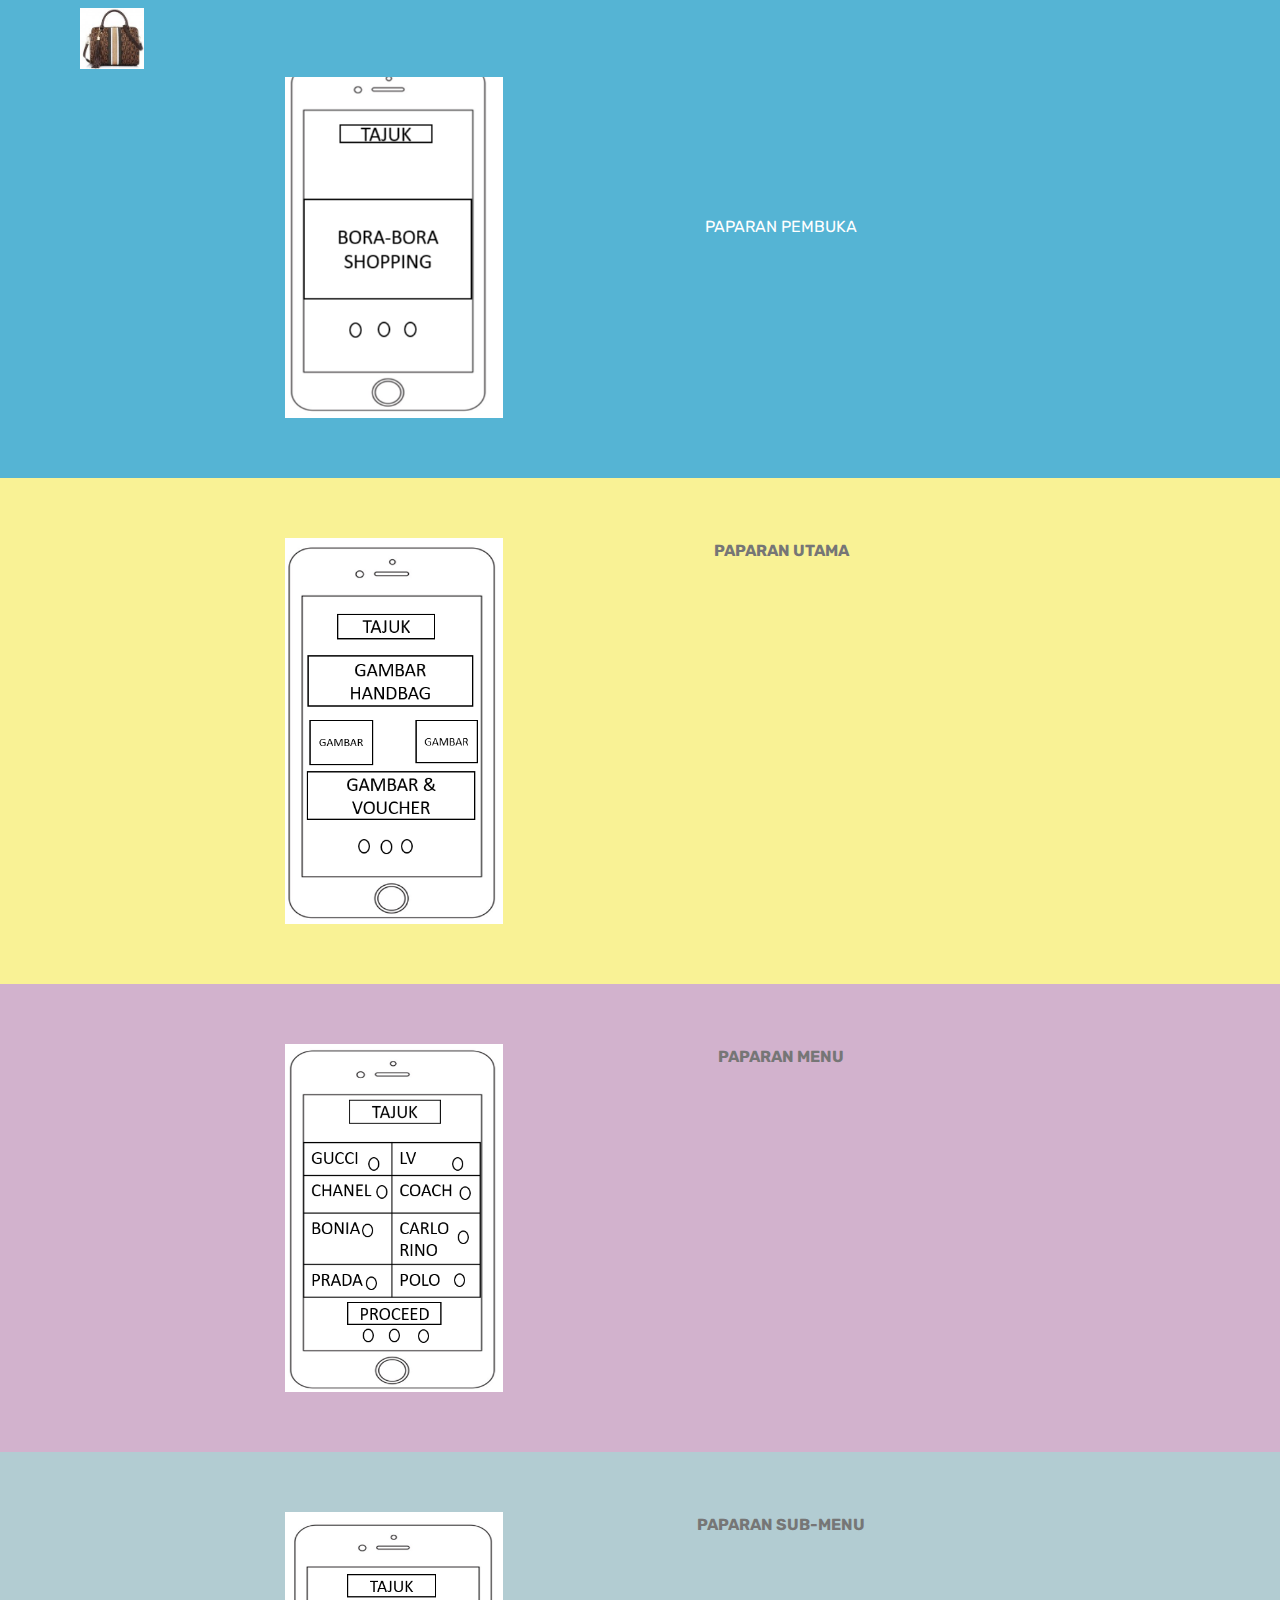
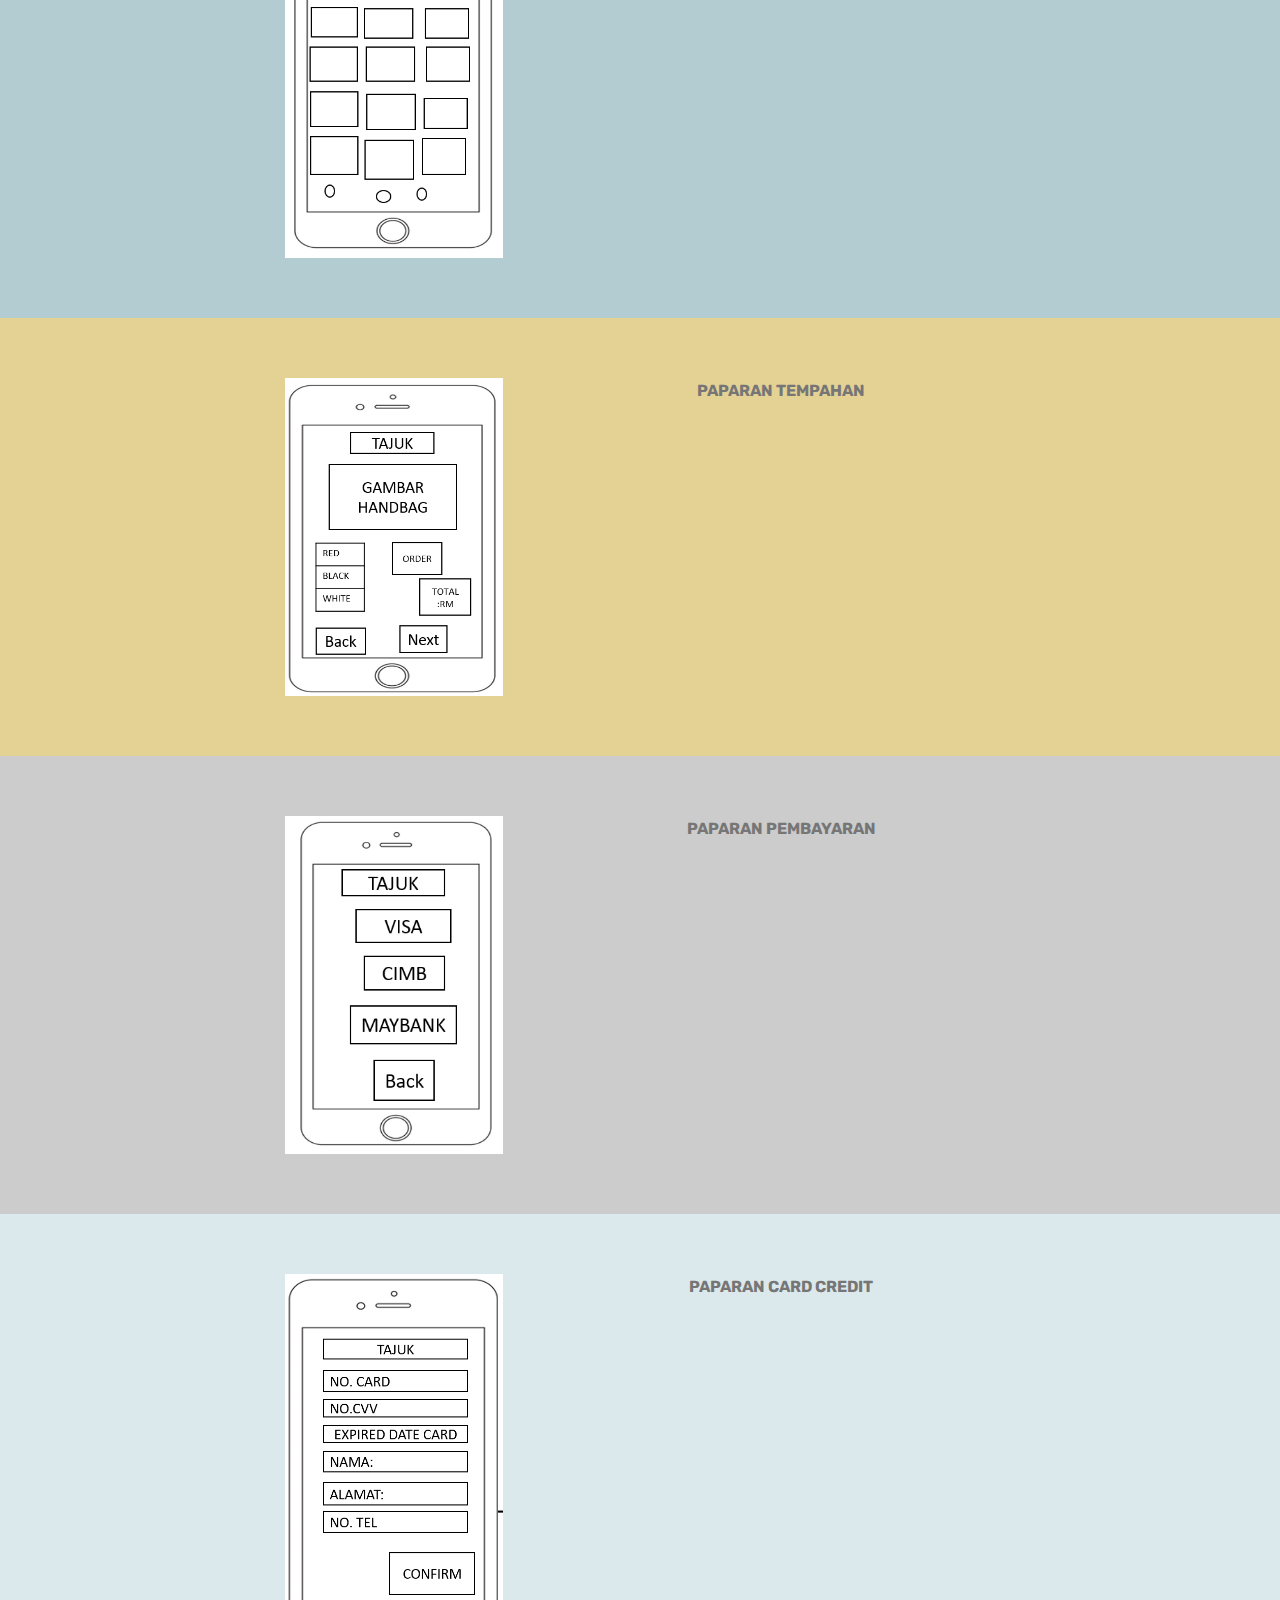
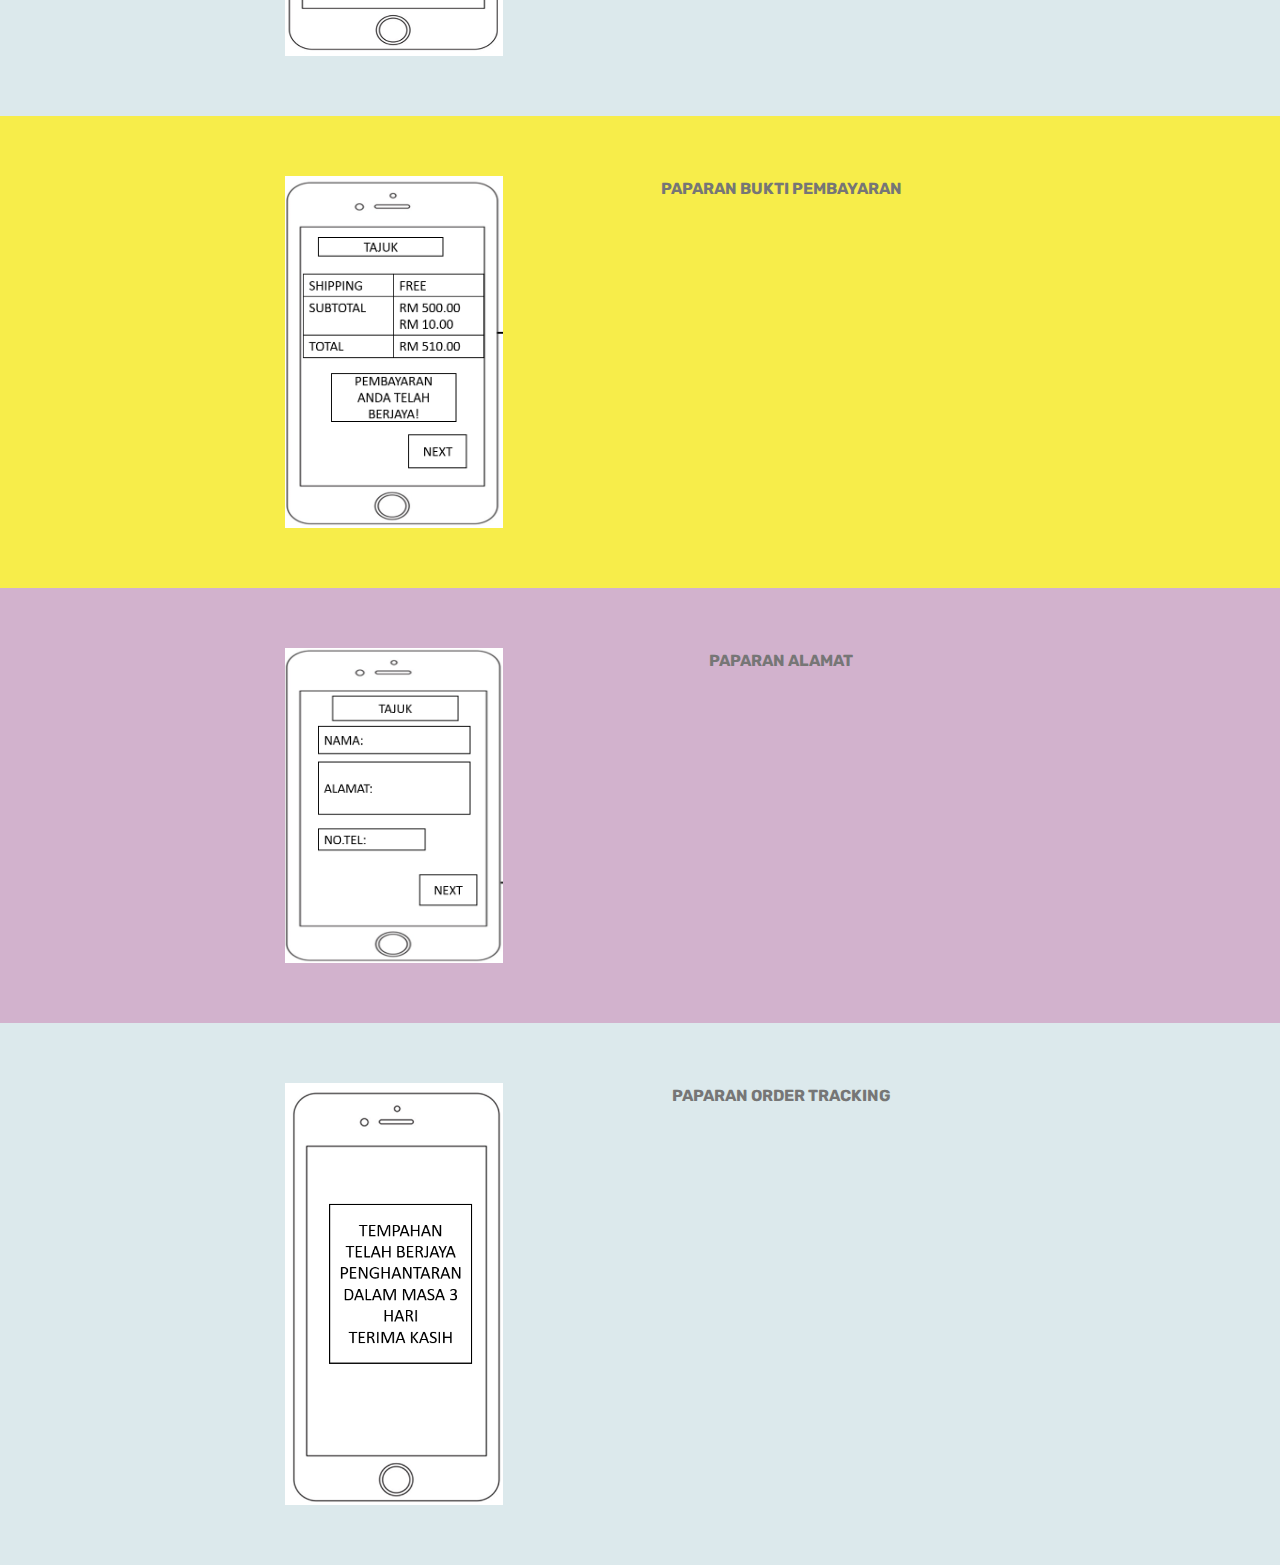
==== commit ad29e2d2: "create github pages" ====
--- a/page1.html
+++ b/page1.html
@@ -6,9 +6,9 @@
   <meta http-equiv="X-UA-Compatible" content="IE=edge">
   <meta name="generator" content="Mobirise v4.4.1, mobirise.com">
   <meta name="viewport" content="width=device-width, initial-scale=1">
-  <link rel="shortcut icon" href="assets/images/logo-al-kariim-75-2-205x75.jpg" type="image/x-icon">
-  <meta name="description" content="Website Builder Description">
-  <title>gambar</title>
+  <link rel="shortcut icon" href="assets/images/pp-270x240.jpg" type="image/x-icon">
+  <meta name="description" content="Web Page Creator Description">
+  <title>ui & ux</title>
   <link rel="stylesheet" href="assets/web/assets/mobirise-icons/mobirise-icons.css">
   <link rel="stylesheet" href="assets/tether/tether.min.css">
   <link rel="stylesheet" href="assets/bootstrap/css/bootstrap.min.css">
@@ -16,14 +16,233 @@
   <link rel="stylesheet" href="assets/bootstrap/css/bootstrap-reboot.min.css">
   <link rel="stylesheet" href="assets/dropdown/css/style.css">
   <link rel="stylesheet" href="assets/theme/css/style.css">
-  <link rel="stylesheet" href="assets/mobirise-gallery/style.css">
   <link rel="stylesheet" href="assets/mobirise/css/mbr-additional.css" type="text/css">
   
   
   
 </head>
 <body>
-<section class="menu cid-qDLj6eJDEX" once="menu" id="menu1-2" data-rv-view="2025">
+<section class="mbr-section content6 cid-qDKX4XExB8" id="content6-1" data-rv-view="2108">
+    
+     
+    
+    <div class="container">
+        <div class="media-container-row">
+            <div class="col-12 col-md-8">
+                <div class="media-container-row">
+                    <div class="mbr-figure" style="width: 60%;">
+                      <img src="assets/images/capture-1-315x517.png" alt="Mobirise" title="" media-simple="true">  
+                    </div>
+                    <div class="media-content">
+                        <div class="mbr-section-text">
+                            <p class="mbr-text mb-0 mbr-fonts-style display-7"><br><br><br><br><br><br>PAPARAN PEMBUKA</p>
+                        </div>
+                    </div>
+                </div>
+            </div>
+        </div>
+    </div>
+</section>
+
+<section class="engine"><a href="https://mobirise.co/f">bootstrap builder</a></section><section class="mbr-section content6 cid-qDKXTuXkrq" id="content6-2" data-rv-view="2110">
+    
+     
+    
+    <div class="container">
+        <div class="media-container-row">
+            <div class="col-12 col-md-8">
+                <div class="media-container-row">
+                    <div class="mbr-figure" style="width: 60%;">
+                      <img src="assets/images/pembetulan-331x586.png" alt="Mobirise" title="" media-simple="true">  
+                    </div>
+                    <div class="media-content">
+                        <div class="mbr-section-text">
+                            <p class="mbr-text mb-0 mbr-fonts-style display-7"><strong>PAPARAN UTAMA</strong></p>
+                        </div>
+                    </div>
+                </div>
+            </div>
+        </div>
+    </div>
+</section>
+
+<section class="mbr-section content6 cid-qDKYzROeYn" id="content6-3" data-rv-view="2112">
+    
+     
+    
+    <div class="container">
+        <div class="media-container-row">
+            <div class="col-12 col-md-8">
+                <div class="media-container-row">
+                    <div class="mbr-figure" style="width: 60%;">
+                      <img src="assets/images/2-351x560.png" alt="Mobirise" title="" media-simple="true">  
+                    </div>
+                    <div class="media-content">
+                        <div class="mbr-section-text">
+                            <p class="mbr-text mb-0 mbr-fonts-style display-7"><strong>PAPARAN MENU</strong></p>
+                        </div>
+                    </div>
+                </div>
+            </div>
+        </div>
+    </div>
+</section>
+
+<section class="mbr-section content6 cid-qDKZxZGUDc" id="content6-4" data-rv-view="2114">
+    
+     
+    
+    <div class="container">
+        <div class="media-container-row">
+            <div class="col-12 col-md-8">
+                <div class="media-container-row">
+                    <div class="mbr-figure" style="width: 60%;">
+                      <img src="assets/images/3-365x579.png" alt="Mobirise" title="" media-simple="true">  
+                    </div>
+                    <div class="media-content">
+                        <div class="mbr-section-text">
+                            <p class="mbr-text mb-0 mbr-fonts-style display-7"><strong>PAPARAN SUB-MENU</strong></p>
+                        </div>
+                    </div>
+                </div>
+            </div>
+        </div>
+    </div>
+</section>
+
+<section class="mbr-section content6 cid-qDKZTIhJlH" id="content6-5" data-rv-view="2116">
+    
+     
+    
+    <div class="container">
+        <div class="media-container-row">
+            <div class="col-12 col-md-8">
+                <div class="media-container-row">
+                    <div class="mbr-figure" style="width: 60%;">
+                      <img src="assets/images/pembetulan-1-385x562.png" alt="Mobirise" title="" media-simple="true">  
+                    </div>
+                    <div class="media-content">
+                        <div class="mbr-section-text">
+                            <p class="mbr-text mb-0 mbr-fonts-style display-7"><strong>PAPARAN TEMPAHAN</strong></p>
+                        </div>
+                    </div>
+                </div>
+            </div>
+        </div>
+    </div>
+</section>
+
+<section class="mbr-section content6 cid-qDL0eG0Vhj" id="content6-6" data-rv-view="2118">
+    
+     
+    
+    <div class="container">
+        <div class="media-container-row">
+            <div class="col-12 col-md-8">
+                <div class="media-container-row">
+                    <div class="mbr-figure" style="width: 60%;">
+                      <img src="assets/images/5-313x484.png" alt="Mobirise" title="" media-simple="true">  
+                    </div>
+                    <div class="media-content">
+                        <div class="mbr-section-text">
+                            <p class="mbr-text mb-0 mbr-fonts-style display-7"><strong>PAPARAN PEMBAYARAN</strong></p>
+                        </div>
+                    </div>
+                </div>
+            </div>
+        </div>
+    </div>
+</section>
+
+<section class="mbr-section content6 cid-qDL0W3sTnU" id="content6-7" data-rv-view="2120">
+    
+     
+    
+    <div class="container">
+        <div class="media-container-row">
+            <div class="col-12 col-md-8">
+                <div class="media-container-row">
+                    <div class="mbr-figure" style="width: 60%;">
+                      <img src="assets/images/6-429x751.png" alt="Mobirise" title="" media-simple="true">  
+                    </div>
+                    <div class="media-content">
+                        <div class="mbr-section-text">
+                            <p class="mbr-text mb-0 mbr-fonts-style display-7"><strong>PAPARAN CARD CREDIT</strong></p>
+                        </div>
+                    </div>
+                </div>
+            </div>
+        </div>
+    </div>
+</section>
+
+<section class="mbr-section content6 cid-qDL5BorMEo" id="content6-8" data-rv-view="2122">
+    
+     
+    
+    <div class="container">
+        <div class="media-container-row">
+            <div class="col-12 col-md-8">
+                <div class="media-container-row">
+                    <div class="mbr-figure" style="width: 60%;">
+                      <img src="assets/images/7-464x749.png" alt="Mobirise" title="" media-simple="true">  
+                    </div>
+                    <div class="media-content">
+                        <div class="mbr-section-text">
+                            <p class="mbr-text mb-0 mbr-fonts-style display-7"><strong>PAPARAN BUKTI PEMBAYARAN</strong></p>
+                        </div>
+                    </div>
+                </div>
+            </div>
+        </div>
+    </div>
+</section>
+
+<section class="mbr-section content6 cid-qDL5OFo5Pr" id="content6-9" data-rv-view="2124">
+    
+     
+    
+    <div class="container">
+        <div class="media-container-row">
+            <div class="col-12 col-md-8">
+                <div class="media-container-row">
+                    <div class="mbr-figure" style="width: 60%;">
+                      <img src="assets/images/8-476x687.png" alt="Mobirise" title="" media-simple="true">  
+                    </div>
+                    <div class="media-content">
+                        <div class="mbr-section-text">
+                            <p class="mbr-text mb-0 mbr-fonts-style display-7"><strong>PAPARAN ALAMAT</strong></p>
+                        </div>
+                    </div>
+                </div>
+            </div>
+        </div>
+    </div>
+</section>
+
+<section class="mbr-section content6 cid-qDL6cBOhBK" id="content6-a" data-rv-view="2126">
+    
+     
+    
+    <div class="container">
+        <div class="media-container-row">
+            <div class="col-12 col-md-8">
+                <div class="media-container-row">
+                    <div class="mbr-figure" style="width: 60%;">
+                      <img src="assets/images/9-361x699.png" alt="Mobirise" title="" media-simple="true">  
+                    </div>
+                    <div class="media-content">
+                        <div class="mbr-section-text">
+                            <p class="mbr-text mb-0 mbr-fonts-style display-7"><strong>PAPARAN ORDER TRACKING</strong></p>
+                        </div>
+                    </div>
+                </div>
+            </div>
+        </div>
+    </div>
+</section>
+
+<section class="menu cid-qDQ43eB8lP" once="menu" id="menu2-f" data-rv-view="2128">
 
     
 
@@ -40,40 +259,17 @@
             <div class="navbar-brand">
                 <span class="navbar-logo">
                     <a href="index.html">
-                         <img src="assets/images/logo-al-kariim-75-2-205x75.jpg" alt="Mobirise" title="" media-simple="true" style="height: 3.8rem;">
+                        <img src="assets/images/pp-1-270x240.jpg" alt="Mobirise" title="" media-simple="true" style="height: 3.8rem;">
                     </a>
                 </span>
-                <span class="navbar-caption-wrap"><a class="navbar-caption text-white display-4" href="https://mobirise.com"></a></span>
+                
             </div>
         </div>
         <div class="collapse navbar-collapse" id="navbarSupportedContent">
-            <ul class="navbar-nav nav-dropdown nav-right" data-app-modern-menu="true">
-                <li class="nav-item">
-                    <a class="nav-link link text-white display-4" href="https://mobirise.com">
-                        <span class="mbri-home mbr-iconfont mbr-iconfont-btn"></span>
-                        Services
-                    </a>
-                </li>
-                <li class="nav-item">
-                    <a class="nav-link link text-white display-4" href="https://mobirise.com">
-                        <span class="mbri-search mbr-iconfont mbr-iconfont-btn"></span>
-                        About Us
-                    </a>
-                </li>
-            </ul>
             
+            
         </div>
     </nav>
-</section>
-
-<section class="engine"><a href="https://mobirise.co/j">how to design a website for free</a></section><section class="mbr-gallery mbr-slider-carousel cid-qDLsIYw50Q" id="gallery3-4" data-rv-view="2027">
-
-    
-
-    <div>
-        <div><!-- Filter --><!-- Gallery --><div class="mbr-gallery-row"><div class="mbr-gallery-layout-default"><div><div><div class="mbr-gallery-item mbr-gallery-item--pNaN" data-video-url="false" data-tags="Awesome"><div href="#lb-gallery3-4" data-slide-to="0" data-toggle="modal"><img src="assets/images/popia-1-476x351-475x350.jpg" alt=""><span class="icon-focus"></span></div></div><div class="mbr-gallery-item mbr-gallery-item--pNaN" data-video-url="false" data-tags="Responsive"><div href="#lb-gallery3-4" data-slide-to="1" data-toggle="modal"><img src="assets/images/roti-1-640x480-639x478.jpg" alt=""><span class="icon-focus"></span></div></div><div class="mbr-gallery-item mbr-gallery-item--pNaN" data-video-url="false" data-tags="Creative"><div href="#lb-gallery3-4" data-slide-to="2" data-toggle="modal"><img src="assets/images/cencaluk-260x194-260x194.jpg" alt=""><span class="icon-focus"></span></div></div><div class="mbr-gallery-item mbr-gallery-item--pNaN" data-video-url="false" data-tags="Animated"><div href="#lb-gallery3-4" data-slide-to="3" data-toggle="modal"><img src="assets/images/ikan-pekasam-259x194-259x194.jpg" alt=""><span class="icon-focus"></span></div></div><div class="mbr-gallery-item mbr-gallery-item--pNaN" data-video-url="false" data-tags="Awesome"><div href="#lb-gallery3-4" data-slide-to="4" data-toggle="modal"><img src="assets/images/mee-kuning-225x225-225x225.jpg" alt=""><span class="icon-focus"></span></div></div><div class="mbr-gallery-item mbr-gallery-item--pNaN" data-video-url="false" data-tags="Awesome"><div href="#lb-gallery3-4" data-slide-to="5" data-toggle="modal"><img src="assets/images/budu-1200x1600-800x1066.jpg" alt=""><span class="icon-focus"></span></div></div></div></div><div class="clearfix"></div></div></div><!-- Lightbox --><div data-app-prevent-settings="" class="mbr-slider modal fade carousel slide" tabindex="-1" data-keyboard="true" data-interval="false" id="lb-gallery3-4"><div class="modal-dialog"><div class="modal-content"><div class="modal-body"><div class="carousel-inner"><div class="carousel-item"><img src="assets/images/popia-1-476x351.jpg" alt=""></div><div class="carousel-item"><img src="assets/images/roti-1-640x480.jpg" alt=""></div><div class="carousel-item"><img src="assets/images/cencaluk-260x194.jpg" alt=""></div><div class="carousel-item"><img src="assets/images/ikan-pekasam-259x194.jpg" alt=""></div><div class="carousel-item"><img src="assets/images/mee-kuning-225x225.jpg" alt=""></div><div class="carousel-item active"><img src="assets/images/budu-1200x1600.jpg" alt=""></div></div><a class="carousel-control carousel-control-prev" role="button" data-slide="prev" href="#lb-gallery3-4"><span class="mbri-left mbr-iconfont" aria-hidden="true"></span><span class="sr-only">Previous</span></a><a class="carousel-control carousel-control-next" role="button" data-slide="next" href="#lb-gallery3-4"><span class="mbri-right mbr-iconfont" aria-hidden="true"></span><span class="sr-only">Next</span></a><a class="close" href="#" role="button" data-dismiss="modal"><span class="sr-only">Close</span></a></div></div></div></div></div>
-    </div>
-
 </section>
 
 
@@ -84,14 +280,7 @@
   <script src="assets/smooth-scroll/smooth-scroll.js"></script>
   <script src="assets/dropdown/js/script.min.js"></script>
   <script src="assets/touch-swipe/jquery.touch-swipe.min.js"></script>
-  <script src="assets/jquery-mb-vimeo_player/jquery.mb.vimeo_player.js"></script>
-  <script src="assets/bootstrap-carousel-swipe/bootstrap-carousel-swipe.js"></script>
-  <script src="assets/masonry/masonry.pkgd.min.js"></script>
-  <script src="assets/imagesloaded/imagesloaded.pkgd.min.js"></script>
   <script src="assets/theme/js/script.js"></script>
-  <script src="assets/mobirise-gallery/player.min.js"></script>
-  <script src="assets/mobirise-gallery/script.js"></script>
-  <script src="assets/mobirise-slider-video/script.js"></script>
   
   
 </body>
--- a/assets/mobirise/css/mbr-additional.css
+++ b/assets/mobirise/css/mbr-additional.css
@@ -1337,48 +1337,58 @@
   height: auto;
   min-height: 100vh;
 }
-.cid-qDLj6eJDEX .navbar {
-  padding: .5rem 0;
-  background: #333333;
+.cid-qDKWbaooEQ {
+  background-image: url("../../../assets/images/mbr-608x1080.jpg");
+}
+.cid-qDKWbaooEQ H1 {
+  color: #d22525;
+}
+.cid-qDKWbaooEQ .mbr-text,
+.cid-qDKWbaooEQ .mbr-section-btn {
+  color: #d625b0;
+}
+.cid-qDQsiO1KCE .navbar {
+  background: #ffffff;
   transition: none;
   min-height: 77px;
-}
-.cid-qDLj6eJDEX .navbar-dropdown.bg-color.transparent.opened {
-  background: #333333;
-}
-.cid-qDLj6eJDEX a {
+  padding: .5rem 0;
+}
+.cid-qDQsiO1KCE .navbar-dropdown.bg-color.transparent.opened {
+  background: #ffffff;
+}
+.cid-qDQsiO1KCE a {
   font-style: normal;
 }
-.cid-qDLj6eJDEX .nav-item span {
+.cid-qDQsiO1KCE .nav-item span {
   padding-right: 0.4em;
   line-height: 0.5em;
   vertical-align: text-bottom;
   position: relative;
   text-decoration: none;
 }
-.cid-qDLj6eJDEX .nav-item a {
+.cid-qDQsiO1KCE .nav-item a {
   display: flex;
   align-items: center;
   justify-content: center;
   padding: 0.7rem 0 !important;
   margin: 0rem .65rem !important;
 }
-.cid-qDLj6eJDEX .nav-item:focus,
-.cid-qDLj6eJDEX .nav-link:focus {
+.cid-qDQsiO1KCE .nav-item:focus,
+.cid-qDQsiO1KCE .nav-link:focus {
   outline: none;
 }
-.cid-qDLj6eJDEX .btn {
+.cid-qDQsiO1KCE .btn {
   padding: 0.4rem 1.5rem;
   display: inline-flex;
   align-items: center;
 }
-.cid-qDLj6eJDEX .btn .mbr-iconfont {
+.cid-qDQsiO1KCE .btn .mbr-iconfont {
   font-size: 1.6rem;
 }
-.cid-qDLj6eJDEX .menu-logo {
+.cid-qDQsiO1KCE .menu-logo {
   margin-right: auto;
 }
-.cid-qDLj6eJDEX .menu-logo .navbar-brand {
+.cid-qDQsiO1KCE .menu-logo .navbar-brand {
   display: flex;
   margin-left: 5rem;
   padding: 0;
@@ -1386,49 +1396,49 @@
   min-height: 3.8rem;
   align-items: center;
 }
-.cid-qDLj6eJDEX .menu-logo .navbar-brand .navbar-caption-wrap {
-  display: -webkit-flex;
+.cid-qDQsiO1KCE .menu-logo .navbar-brand .navbar-caption-wrap {
+  display: flex;
   -webkit-align-items: center;
   align-items: center;
   word-break: break-word;
   min-width: 7rem;
   margin: .3rem 0;
 }
-.cid-qDLj6eJDEX .menu-logo .navbar-brand .navbar-caption-wrap .navbar-caption {
+.cid-qDQsiO1KCE .menu-logo .navbar-brand .navbar-caption-wrap .navbar-caption {
   line-height: 1.2rem !important;
   padding-right: 2rem;
 }
-.cid-qDLj6eJDEX .menu-logo .navbar-brand .navbar-logo {
+.cid-qDQsiO1KCE .menu-logo .navbar-brand .navbar-logo {
   font-size: 4rem;
   transition: font-size 0.25s;
 }
-.cid-qDLj6eJDEX .menu-logo .navbar-brand .navbar-logo img {
+.cid-qDQsiO1KCE .menu-logo .navbar-brand .navbar-logo img {
   display: flex;
 }
-.cid-qDLj6eJDEX .menu-logo .navbar-brand .navbar-logo .mbr-iconfont {
+.cid-qDQsiO1KCE .menu-logo .navbar-brand .navbar-logo .mbr-iconfont {
   transition: font-size 0.25s;
 }
-.cid-qDLj6eJDEX .navbar-toggleable-sm .navbar-collapse {
+.cid-qDQsiO1KCE .navbar-toggleable-sm .navbar-collapse {
   justify-content: flex-end;
   -webkit-justify-content: flex-end;
   padding-right: 5rem;
   width: auto;
 }
-.cid-qDLj6eJDEX .navbar-toggleable-sm .navbar-collapse .navbar-nav {
+.cid-qDQsiO1KCE .navbar-toggleable-sm .navbar-collapse .navbar-nav {
   flex-wrap: wrap;
   -webkit-flex-wrap: wrap;
   padding-left: 0;
 }
-.cid-qDLj6eJDEX .navbar-toggleable-sm .navbar-collapse .navbar-nav .nav-item {
+.cid-qDQsiO1KCE .navbar-toggleable-sm .navbar-collapse .navbar-nav .nav-item {
   -webkit-align-self: center;
   align-self: center;
 }
-.cid-qDLj6eJDEX .navbar-toggleable-sm .navbar-collapse .navbar-buttons {
+.cid-qDQsiO1KCE .navbar-toggleable-sm .navbar-collapse .navbar-buttons {
   padding-left: 0;
   padding-bottom: 0;
 }
-.cid-qDLj6eJDEX .dropdown .dropdown-menu {
-  background: #333333;
+.cid-qDQsiO1KCE .dropdown .dropdown-menu {
+  background: #ffffff;
   display: none;
   position: absolute;
   min-width: 5rem;
@@ -1436,20 +1446,20 @@
   padding-bottom: 1.4rem;
   text-align: left;
 }
-.cid-qDLj6eJDEX .dropdown .dropdown-menu .dropdown-item {
+.cid-qDQsiO1KCE .dropdown .dropdown-menu .dropdown-item {
   width: auto;
   padding: 0.235em 1.5385em 0.235em 1.5385em !important;
 }
-.cid-qDLj6eJDEX .dropdown .dropdown-menu .dropdown-item::after {
+.cid-qDQsiO1KCE .dropdown .dropdown-menu .dropdown-item::after {
   right: 0.5rem;
 }
-.cid-qDLj6eJDEX .dropdown .dropdown-menu .dropdown-submenu {
+.cid-qDQsiO1KCE .dropdown .dropdown-menu .dropdown-submenu {
   margin: 0;
 }
-.cid-qDLj6eJDEX .dropdown.open > .dropdown-menu {
+.cid-qDQsiO1KCE .dropdown.open > .dropdown-menu {
   display: block;
 }
-.cid-qDLj6eJDEX .navbar-toggleable-sm.opened:after {
+.cid-qDQsiO1KCE .navbar-toggleable-sm.opened:after {
   position: absolute;
   width: 100vw;
   height: 100vh;
@@ -1461,28 +1471,28 @@
   -webkit-transform: translateY(100%);
   z-index: 1000;
 }
-.cid-qDLj6eJDEX .navbar.navbar-short {
+.cid-qDQsiO1KCE .navbar.navbar-short {
   min-height: 60px;
   transition: all .2s;
 }
-.cid-qDLj6eJDEX .navbar.navbar-short .navbar-toggler-right {
+.cid-qDQsiO1KCE .navbar.navbar-short .navbar-toggler-right {
   top: 20px;
 }
-.cid-qDLj6eJDEX .navbar.navbar-short .navbar-logo a {
+.cid-qDQsiO1KCE .navbar.navbar-short .navbar-logo a {
   font-size: 2.5rem !important;
   line-height: 2.5rem;
   transition: font-size 0.25s;
 }
-.cid-qDLj6eJDEX .navbar.navbar-short .navbar-logo a .mbr-iconfont {
+.cid-qDQsiO1KCE .navbar.navbar-short .navbar-logo a .mbr-iconfont {
   font-size: 2.5rem !important;
 }
-.cid-qDLj6eJDEX .navbar.navbar-short .navbar-logo a img {
+.cid-qDQsiO1KCE .navbar.navbar-short .navbar-logo a img {
   height: 3rem !important;
 }
-.cid-qDLj6eJDEX .navbar.navbar-short .navbar-brand {
+.cid-qDQsiO1KCE .navbar.navbar-short .navbar-brand {
   min-height: 3rem;
 }
-.cid-qDLj6eJDEX button.navbar-toggler {
+.cid-qDQsiO1KCE button.navbar-toggler {
   width: 31px;
   height: 18px;
   cursor: pointer;
@@ -1490,103 +1500,103 @@
   top: 1.5rem;
   right: 1rem;
 }
-.cid-qDLj6eJDEX button.navbar-toggler:focus {
+.cid-qDQsiO1KCE button.navbar-toggler:focus {
   outline: none;
 }
-.cid-qDLj6eJDEX button.navbar-toggler .hamburger span {
+.cid-qDQsiO1KCE button.navbar-toggler .hamburger span {
   position: absolute;
   right: 0;
   width: 30px;
   height: 2px;
   border-right: 5px;
-  background-color: #ffffff;
-}
-.cid-qDLj6eJDEX button.navbar-toggler .hamburger span:nth-child(1) {
+  background-color: #333333;
+}
+.cid-qDQsiO1KCE button.navbar-toggler .hamburger span:nth-child(1) {
   top: 0;
   transition: all .2s;
 }
-.cid-qDLj6eJDEX button.navbar-toggler .hamburger span:nth-child(2) {
+.cid-qDQsiO1KCE button.navbar-toggler .hamburger span:nth-child(2) {
   top: 8px;
   transition: all .15s;
 }
-.cid-qDLj6eJDEX button.navbar-toggler .hamburger span:nth-child(3) {
+.cid-qDQsiO1KCE button.navbar-toggler .hamburger span:nth-child(3) {
   top: 8px;
   transition: all .15s;
 }
-.cid-qDLj6eJDEX button.navbar-toggler .hamburger span:nth-child(4) {
+.cid-qDQsiO1KCE button.navbar-toggler .hamburger span:nth-child(4) {
   top: 16px;
   transition: all .2s;
 }
-.cid-qDLj6eJDEX nav.opened .hamburger span:nth-child(1) {
+.cid-qDQsiO1KCE nav.opened .hamburger span:nth-child(1) {
   top: 8px;
   width: 0;
   opacity: 0;
   right: 50%;
   transition: all .2s;
 }
-.cid-qDLj6eJDEX nav.opened .hamburger span:nth-child(2) {
+.cid-qDQsiO1KCE nav.opened .hamburger span:nth-child(2) {
   -webkit-transform: rotate(45deg);
   transform: rotate(45deg);
   transition: all .25s;
 }
-.cid-qDLj6eJDEX nav.opened .hamburger span:nth-child(3) {
+.cid-qDQsiO1KCE nav.opened .hamburger span:nth-child(3) {
   -webkit-transform: rotate(-45deg);
   transform: rotate(-45deg);
   transition: all .25s;
 }
-.cid-qDLj6eJDEX nav.opened .hamburger span:nth-child(4) {
+.cid-qDQsiO1KCE nav.opened .hamburger span:nth-child(4) {
   top: 8px;
   width: 0;
   opacity: 0;
   right: 50%;
   transition: all .2s;
 }
-.cid-qDLj6eJDEX .collapsed.navbar-expand {
+.cid-qDQsiO1KCE .collapsed.navbar-expand {
   flex-direction: column;
 }
-.cid-qDLj6eJDEX .collapsed .btn {
+.cid-qDQsiO1KCE .collapsed .btn {
   display: flex;
 }
-.cid-qDLj6eJDEX .collapsed .navbar-collapse {
+.cid-qDQsiO1KCE .collapsed .navbar-collapse {
   display: none !important;
   padding-right: 0 !important;
 }
-.cid-qDLj6eJDEX .collapsed .navbar-collapse.collapsing,
-.cid-qDLj6eJDEX .collapsed .navbar-collapse.show {
+.cid-qDQsiO1KCE .collapsed .navbar-collapse.collapsing,
+.cid-qDQsiO1KCE .collapsed .navbar-collapse.show {
   display: block !important;
 }
-.cid-qDLj6eJDEX .collapsed .navbar-collapse.collapsing .navbar-nav,
-.cid-qDLj6eJDEX .collapsed .navbar-collapse.show .navbar-nav {
+.cid-qDQsiO1KCE .collapsed .navbar-collapse.collapsing .navbar-nav,
+.cid-qDQsiO1KCE .collapsed .navbar-collapse.show .navbar-nav {
   display: block;
   text-align: center;
 }
-.cid-qDLj6eJDEX .collapsed .navbar-collapse.collapsing .navbar-nav .nav-item,
-.cid-qDLj6eJDEX .collapsed .navbar-collapse.show .navbar-nav .nav-item {
+.cid-qDQsiO1KCE .collapsed .navbar-collapse.collapsing .navbar-nav .nav-item,
+.cid-qDQsiO1KCE .collapsed .navbar-collapse.show .navbar-nav .nav-item {
   clear: both;
 }
-.cid-qDLj6eJDEX .collapsed .navbar-collapse.collapsing .navbar-nav .nav-item:last-child,
-.cid-qDLj6eJDEX .collapsed .navbar-collapse.show .navbar-nav .nav-item:last-child {
+.cid-qDQsiO1KCE .collapsed .navbar-collapse.collapsing .navbar-nav .nav-item:last-child,
+.cid-qDQsiO1KCE .collapsed .navbar-collapse.show .navbar-nav .nav-item:last-child {
   margin-bottom: 1rem;
 }
-.cid-qDLj6eJDEX .collapsed .navbar-collapse.collapsing .navbar-buttons,
-.cid-qDLj6eJDEX .collapsed .navbar-collapse.show .navbar-buttons {
+.cid-qDQsiO1KCE .collapsed .navbar-collapse.collapsing .navbar-buttons,
+.cid-qDQsiO1KCE .collapsed .navbar-collapse.show .navbar-buttons {
   text-align: center;
 }
-.cid-qDLj6eJDEX .collapsed .navbar-collapse.collapsing .navbar-buttons:last-child,
-.cid-qDLj6eJDEX .collapsed .navbar-collapse.show .navbar-buttons:last-child {
+.cid-qDQsiO1KCE .collapsed .navbar-collapse.collapsing .navbar-buttons:last-child,
+.cid-qDQsiO1KCE .collapsed .navbar-collapse.show .navbar-buttons:last-child {
   margin-bottom: 1rem;
 }
-.cid-qDLj6eJDEX .collapsed button.navbar-toggler {
+.cid-qDQsiO1KCE .collapsed button.navbar-toggler {
   display: block;
 }
-.cid-qDLj6eJDEX .collapsed .navbar-brand {
+.cid-qDQsiO1KCE .collapsed .navbar-brand {
   margin-left: 1rem !important;
 }
-.cid-qDLj6eJDEX .collapsed .navbar-toggleable-sm {
+.cid-qDQsiO1KCE .collapsed .navbar-toggleable-sm {
   flex-direction: column;
   -webkit-flex-direction: column;
 }
-.cid-qDLj6eJDEX .collapsed .dropdown .dropdown-menu {
+.cid-qDQsiO1KCE .collapsed .dropdown .dropdown-menu {
   width: 100%;
   text-align: center;
   position: relative;
@@ -1598,19 +1608,19 @@
   transition-duration: .5s;
   transition-property: opacity,padding,height;
 }
-.cid-qDLj6eJDEX .collapsed .dropdown.open > .dropdown-menu {
+.cid-qDQsiO1KCE .collapsed .dropdown.open > .dropdown-menu {
   position: relative;
   opacity: 1;
   height: auto;
   padding: 1.4rem 0;
   visibility: visible;
 }
-.cid-qDLj6eJDEX .collapsed .dropdown .dropdown-submenu {
+.cid-qDQsiO1KCE .collapsed .dropdown .dropdown-submenu {
   left: 0;
   text-align: center;
   width: 100%;
 }
-.cid-qDLj6eJDEX .collapsed .dropdown .dropdown-toggle[data-toggle="dropdown-submenu"]::after {
+.cid-qDQsiO1KCE .collapsed .dropdown .dropdown-toggle[data-toggle="dropdown-submenu"]::after {
   margin-top: 0;
   position: inherit;
   right: 0;
@@ -1626,55 +1636,55 @@
   border-left: .30em solid transparent;
 }
 @media (max-width: 991px) {
-  .cid-qDLj6eJDEX .navbar-expand {
+  .cid-qDQsiO1KCE.navbar-expand {
     flex-direction: column;
   }
-  .cid-qDLj6eJDEX img {
+  .cid-qDQsiO1KCE img {
     height: 3.8rem !important;
   }
-  .cid-qDLj6eJDEX .btn {
+  .cid-qDQsiO1KCE .btn {
     display: flex;
   }
-  .cid-qDLj6eJDEX button.navbar-toggler {
+  .cid-qDQsiO1KCE button.navbar-toggler {
     display: block;
   }
-  .cid-qDLj6eJDEX .navbar-brand {
+  .cid-qDQsiO1KCE .navbar-brand {
     margin-left: 1rem !important;
   }
-  .cid-qDLj6eJDEX .navbar-toggleable-sm {
+  .cid-qDQsiO1KCE .navbar-toggleable-sm {
     flex-direction: column;
     -webkit-flex-direction: column;
   }
-  .cid-qDLj6eJDEX .navbar-collapse {
+  .cid-qDQsiO1KCE .navbar-collapse {
     display: none !important;
     padding-right: 0 !important;
   }
-  .cid-qDLj6eJDEX .navbar-collapse.collapsing,
-  .cid-qDLj6eJDEX .navbar-collapse.show {
+  .cid-qDQsiO1KCE .navbar-collapse.collapsing,
+  .cid-qDQsiO1KCE .navbar-collapse.show {
     display: block !important;
   }
-  .cid-qDLj6eJDEX .navbar-collapse.collapsing .navbar-nav,
-  .cid-qDLj6eJDEX .navbar-collapse.show .navbar-nav {
+  .cid-qDQsiO1KCE .navbar-collapse.collapsing .navbar-nav,
+  .cid-qDQsiO1KCE .navbar-collapse.show .navbar-nav {
     display: block;
     text-align: center;
   }
-  .cid-qDLj6eJDEX .navbar-collapse.collapsing .navbar-nav .nav-item,
-  .cid-qDLj6eJDEX .navbar-collapse.show .navbar-nav .nav-item {
+  .cid-qDQsiO1KCE .navbar-collapse.collapsing .navbar-nav .nav-item,
+  .cid-qDQsiO1KCE .navbar-collapse.show .navbar-nav .nav-item {
     clear: both;
   }
-  .cid-qDLj6eJDEX .navbar-collapse.collapsing .navbar-nav .nav-item:last-child,
-  .cid-qDLj6eJDEX .navbar-collapse.show .navbar-nav .nav-item:last-child {
+  .cid-qDQsiO1KCE .navbar-collapse.collapsing .navbar-nav .nav-item:last-child,
+  .cid-qDQsiO1KCE .navbar-collapse.show .navbar-nav .nav-item:last-child {
     margin-bottom: 1rem;
   }
-  .cid-qDLj6eJDEX .navbar-collapse.collapsing .navbar-buttons,
-  .cid-qDLj6eJDEX .navbar-collapse.show .navbar-buttons {
+  .cid-qDQsiO1KCE .navbar-collapse.collapsing .navbar-buttons,
+  .cid-qDQsiO1KCE .navbar-collapse.show .navbar-buttons {
     text-align: center;
   }
-  .cid-qDLj6eJDEX .navbar-collapse.collapsing .navbar-buttons:last-child,
-  .cid-qDLj6eJDEX .navbar-collapse.show .navbar-buttons:last-child {
+  .cid-qDQsiO1KCE .navbar-collapse.collapsing .navbar-buttons:last-child,
+  .cid-qDQsiO1KCE .navbar-collapse.show .navbar-buttons:last-child {
     margin-bottom: 1rem;
   }
-  .cid-qDLj6eJDEX .dropdown .dropdown-menu {
+  .cid-qDQsiO1KCE .dropdown .dropdown-menu {
     width: 100%;
     text-align: center;
     position: relative;
@@ -1686,19 +1696,19 @@
     transition-duration: .5s;
     transition-property: opacity,padding,height;
   }
-  .cid-qDLj6eJDEX .dropdown.open > .dropdown-menu {
+  .cid-qDQsiO1KCE .dropdown.open > .dropdown-menu {
     position: relative;
     opacity: 1;
     height: auto;
     padding: 1.4rem 0;
     visibility: visible;
   }
-  .cid-qDLj6eJDEX .dropdown .dropdown-submenu {
+  .cid-qDQsiO1KCE .dropdown .dropdown-submenu {
     left: 0;
     text-align: center;
     width: 100%;
   }
-  .cid-qDLj6eJDEX .dropdown .dropdown-toggle[data-toggle="dropdown-submenu"]::after {
+  .cid-qDQsiO1KCE .dropdown .dropdown-toggle[data-toggle="dropdown-submenu"]::after {
     margin-top: 0;
     position: inherit;
     right: 0;
@@ -1715,74 +1725,248 @@
   }
 }
 @media (min-width: 767px) {
-  .cid-qDLj6eJDEX .menu-logo {
+  .cid-qDQsiO1KCE .menu-logo {
     flex-shrink: 0;
   }
 }
-.cid-qDLj6eJDEX .navbar-collapse {
+.cid-qDQsiO1KCE .navbar-collapse {
   flex-basis: auto;
 }
-.cid-qDQ9Ke3P3c {
-  padding-top: 90px;
-  padding-bottom: 90px;
-  background-image: url("../../../assets/images/al-kariim-1039x752.jpg");
-}
-.cid-qDQ9Ke3P3c .mbr-figure {
-  margin: 0 auto;
-  width: 100%;
-  display: flex;
-  justify-content: center;
-}
-.cid-qDQ9Ke3P3c .mbr-figure img {
-  height: 100%;
-}
-@media (max-width: 991px) {
-  .cid-qDQ9Ke3P3c .mbr-figure img {
-    width: 100% !important;
-  }
-}
-.cid-qDLj6eJDEX .navbar {
-  padding: .5rem 0;
-  background: #333333;
+.cid-qDKX4XExB8 {
+  padding-top: 60px;
+  padding-bottom: 60px;
+  background-color: #55b4d4;
+}
+@media (min-width: 992px) {
+  .cid-qDKX4XExB8 .mbr-figure {
+    padding-right: 4rem;
+  }
+}
+@media (max-width: 992px) {
+  .cid-qDKX4XExB8 .mbr-figure {
+    padding-bottom: 1rem;
+  }
+}
+.cid-qDKX4XExB8 .mbr-text {
+  color: #ffffff;
+  text-align: center;
+}
+.cid-qDKXTuXkrq {
+  padding-top: 60px;
+  padding-bottom: 60px;
+  background-color: #f9f295;
+}
+@media (min-width: 992px) {
+  .cid-qDKXTuXkrq .mbr-figure {
+    padding-right: 4rem;
+  }
+}
+@media (max-width: 992px) {
+  .cid-qDKXTuXkrq .mbr-figure {
+    padding-bottom: 1rem;
+  }
+}
+.cid-qDKXTuXkrq .mbr-text {
+  color: #767676;
+  text-align: center;
+}
+.cid-qDKXTuXkrq .mbr-text B {
+  color: #767676;
+}
+.cid-qDKYzROeYn {
+  padding-top: 60px;
+  padding-bottom: 60px;
+  background-color: #d2b2cd;
+}
+@media (min-width: 992px) {
+  .cid-qDKYzROeYn .mbr-figure {
+    padding-right: 4rem;
+  }
+}
+@media (max-width: 992px) {
+  .cid-qDKYzROeYn .mbr-figure {
+    padding-bottom: 1rem;
+  }
+}
+.cid-qDKYzROeYn .mbr-text {
+  color: #767676;
+  text-align: center;
+}
+.cid-qDKZxZGUDc {
+  padding-top: 60px;
+  padding-bottom: 60px;
+  background-color: #b2ccd2;
+}
+@media (min-width: 992px) {
+  .cid-qDKZxZGUDc .mbr-figure {
+    padding-right: 4rem;
+  }
+}
+@media (max-width: 992px) {
+  .cid-qDKZxZGUDc .mbr-figure {
+    padding-bottom: 1rem;
+  }
+}
+.cid-qDKZxZGUDc .mbr-text {
+  color: #767676;
+  text-align: center;
+}
+.cid-qDKZTIhJlH {
+  padding-top: 60px;
+  padding-bottom: 60px;
+  background-color: #e4d295;
+}
+@media (min-width: 992px) {
+  .cid-qDKZTIhJlH .mbr-figure {
+    padding-right: 4rem;
+  }
+}
+@media (max-width: 992px) {
+  .cid-qDKZTIhJlH .mbr-figure {
+    padding-bottom: 1rem;
+  }
+}
+.cid-qDKZTIhJlH .mbr-text {
+  color: #767676;
+  text-align: center;
+}
+.cid-qDL0eG0Vhj {
+  padding-top: 60px;
+  padding-bottom: 60px;
+  background-color: #cccccc;
+}
+@media (min-width: 992px) {
+  .cid-qDL0eG0Vhj .mbr-figure {
+    padding-right: 4rem;
+  }
+}
+@media (max-width: 992px) {
+  .cid-qDL0eG0Vhj .mbr-figure {
+    padding-bottom: 1rem;
+  }
+}
+.cid-qDL0eG0Vhj .mbr-text {
+  color: #767676;
+  text-align: center;
+}
+.cid-qDL0W3sTnU {
+  padding-top: 60px;
+  padding-bottom: 60px;
+  background-color: #dce9ec;
+}
+@media (min-width: 992px) {
+  .cid-qDL0W3sTnU .mbr-figure {
+    padding-right: 4rem;
+  }
+}
+@media (max-width: 992px) {
+  .cid-qDL0W3sTnU .mbr-figure {
+    padding-bottom: 1rem;
+  }
+}
+.cid-qDL0W3sTnU .mbr-text {
+  color: #767676;
+  text-align: center;
+}
+.cid-qDL5BorMEo {
+  padding-top: 60px;
+  padding-bottom: 60px;
+  background-color: #f7ed4a;
+}
+@media (min-width: 992px) {
+  .cid-qDL5BorMEo .mbr-figure {
+    padding-right: 4rem;
+  }
+}
+@media (max-width: 992px) {
+  .cid-qDL5BorMEo .mbr-figure {
+    padding-bottom: 1rem;
+  }
+}
+.cid-qDL5BorMEo .mbr-text {
+  color: #767676;
+  text-align: center;
+}
+.cid-qDL5OFo5Pr {
+  padding-top: 60px;
+  padding-bottom: 60px;
+  background-color: #d2b2cd;
+}
+@media (min-width: 992px) {
+  .cid-qDL5OFo5Pr .mbr-figure {
+    padding-right: 4rem;
+  }
+}
+@media (max-width: 992px) {
+  .cid-qDL5OFo5Pr .mbr-figure {
+    padding-bottom: 1rem;
+  }
+}
+.cid-qDL5OFo5Pr .mbr-text {
+  color: #767676;
+  text-align: center;
+}
+.cid-qDL6cBOhBK {
+  padding-top: 60px;
+  padding-bottom: 60px;
+  background-color: #dce9ec;
+}
+@media (min-width: 992px) {
+  .cid-qDL6cBOhBK .mbr-figure {
+    padding-right: 4rem;
+  }
+}
+@media (max-width: 992px) {
+  .cid-qDL6cBOhBK .mbr-figure {
+    padding-bottom: 1rem;
+  }
+}
+.cid-qDL6cBOhBK .mbr-text {
+  color: #767676;
+  text-align: center;
+}
+.cid-qDQ43eB8lP .navbar {
+  background: #55b4d4;
   transition: none;
   min-height: 77px;
-}
-.cid-qDLj6eJDEX .navbar-dropdown.bg-color.transparent.opened {
-  background: #333333;
-}
-.cid-qDLj6eJDEX a {
+  padding: .5rem 0;
+}
+.cid-qDQ43eB8lP .navbar-dropdown.bg-color.transparent.opened {
+  background: #55b4d4;
+}
+.cid-qDQ43eB8lP a {
   font-style: normal;
 }
-.cid-qDLj6eJDEX .nav-item span {
+.cid-qDQ43eB8lP .nav-item span {
   padding-right: 0.4em;
   line-height: 0.5em;
   vertical-align: text-bottom;
   position: relative;
   text-decoration: none;
 }
-.cid-qDLj6eJDEX .nav-item a {
+.cid-qDQ43eB8lP .nav-item a {
   display: flex;
   align-items: center;
   justify-content: center;
   padding: 0.7rem 0 !important;
   margin: 0rem .65rem !important;
 }
-.cid-qDLj6eJDEX .nav-item:focus,
-.cid-qDLj6eJDEX .nav-link:focus {
+.cid-qDQ43eB8lP .nav-item:focus,
+.cid-qDQ43eB8lP .nav-link:focus {
   outline: none;
 }
-.cid-qDLj6eJDEX .btn {
+.cid-qDQ43eB8lP .btn {
   padding: 0.4rem 1.5rem;
   display: inline-flex;
   align-items: center;
 }
-.cid-qDLj6eJDEX .btn .mbr-iconfont {
+.cid-qDQ43eB8lP .btn .mbr-iconfont {
   font-size: 1.6rem;
 }
-.cid-qDLj6eJDEX .menu-logo {
+.cid-qDQ43eB8lP .menu-logo {
   margin-right: auto;
 }
-.cid-qDLj6eJDEX .menu-logo .navbar-brand {
+.cid-qDQ43eB8lP .menu-logo .navbar-brand {
   display: flex;
   margin-left: 5rem;
   padding: 0;
@@ -1790,49 +1974,49 @@
   min-height: 3.8rem;
   align-items: center;
 }
-.cid-qDLj6eJDEX .menu-logo .navbar-brand .navbar-caption-wrap {
-  display: -webkit-flex;
+.cid-qDQ43eB8lP .menu-logo .navbar-brand .navbar-caption-wrap {
+  display: flex;
   -webkit-align-items: center;
   align-items: center;
   word-break: break-word;
   min-width: 7rem;
   margin: .3rem 0;
 }
-.cid-qDLj6eJDEX .menu-logo .navbar-brand .navbar-caption-wrap .navbar-caption {
+.cid-qDQ43eB8lP .menu-logo .navbar-brand .navbar-caption-wrap .navbar-caption {
   line-height: 1.2rem !important;
   padding-right: 2rem;
 }
-.cid-qDLj6eJDEX .menu-logo .navbar-brand .navbar-logo {
+.cid-qDQ43eB8lP .menu-logo .navbar-brand .navbar-logo {
   font-size: 4rem;
   transition: font-size 0.25s;
 }
-.cid-qDLj6eJDEX .menu-logo .navbar-brand .navbar-logo img {
+.cid-qDQ43eB8lP .menu-logo .navbar-brand .navbar-logo img {
   display: flex;
 }
-.cid-qDLj6eJDEX .menu-logo .navbar-brand .navbar-logo .mbr-iconfont {
+.cid-qDQ43eB8lP .menu-logo .navbar-brand .navbar-logo .mbr-iconfont {
   transition: font-size 0.25s;
 }
-.cid-qDLj6eJDEX .navbar-toggleable-sm .navbar-collapse {
+.cid-qDQ43eB8lP .navbar-toggleable-sm .navbar-collapse {
   justify-content: flex-end;
   -webkit-justify-content: flex-end;
   padding-right: 5rem;
   width: auto;
 }
-.cid-qDLj6eJDEX .navbar-toggleable-sm .navbar-collapse .navbar-nav {
+.cid-qDQ43eB8lP .navbar-toggleable-sm .navbar-collapse .navbar-nav {
   flex-wrap: wrap;
   -webkit-flex-wrap: wrap;
   padding-left: 0;
 }
-.cid-qDLj6eJDEX .navbar-toggleable-sm .navbar-collapse .navbar-nav .nav-item {
+.cid-qDQ43eB8lP .navbar-toggleable-sm .navbar-collapse .navbar-nav .nav-item {
   -webkit-align-self: center;
   align-self: center;
 }
-.cid-qDLj6eJDEX .navbar-toggleable-sm .navbar-collapse .navbar-buttons {
+.cid-qDQ43eB8lP .navbar-toggleable-sm .navbar-collapse .navbar-buttons {
   padding-left: 0;
   padding-bottom: 0;
 }
-.cid-qDLj6eJDEX .dropdown .dropdown-menu {
-  background: #333333;
+.cid-qDQ43eB8lP .dropdown .dropdown-menu {
+  background: #55b4d4;
   display: none;
   position: absolute;
   min-width: 5rem;
@@ -1840,20 +2024,20 @@
   padding-bottom: 1.4rem;
   text-align: left;
 }
-.cid-qDLj6eJDEX .dropdown .dropdown-menu .dropdown-item {
+.cid-qDQ43eB8lP .dropdown .dropdown-menu .dropdown-item {
   width: auto;
   padding: 0.235em 1.5385em 0.235em 1.5385em !important;
 }
-.cid-qDLj6eJDEX .dropdown .dropdown-menu .dropdown-item::after {
+.cid-qDQ43eB8lP .dropdown .dropdown-menu .dropdown-item::after {
   right: 0.5rem;
 }
-.cid-qDLj6eJDEX .dropdown .dropdown-menu .dropdown-submenu {
+.cid-qDQ43eB8lP .dropdown .dropdown-menu .dropdown-submenu {
   margin: 0;
 }
-.cid-qDLj6eJDEX .dropdown.open > .dropdown-menu {
+.cid-qDQ43eB8lP .dropdown.open > .dropdown-menu {
   display: block;
 }
-.cid-qDLj6eJDEX .navbar-toggleable-sm.opened:after {
+.cid-qDQ43eB8lP .navbar-toggleable-sm.opened:after {
   position: absolute;
   width: 100vw;
   height: 100vh;
@@ -1865,28 +2049,28 @@
   -webkit-transform: translateY(100%);
   z-index: 1000;
 }
-.cid-qDLj6eJDEX .navbar.navbar-short {
+.cid-qDQ43eB8lP .navbar.navbar-short {
   min-height: 60px;
   transition: all .2s;
 }
-.cid-qDLj6eJDEX .navbar.navbar-short .navbar-toggler-right {
+.cid-qDQ43eB8lP .navbar.navbar-short .navbar-toggler-right {
   top: 20px;
 }
-.cid-qDLj6eJDEX .navbar.navbar-short .navbar-logo a {
+.cid-qDQ43eB8lP .navbar.navbar-short .navbar-logo a {
   font-size: 2.5rem !important;
   line-height: 2.5rem;
   transition: font-size 0.25s;
 }
-.cid-qDLj6eJDEX .navbar.navbar-short .navbar-logo a .mbr-iconfont {
+.cid-qDQ43eB8lP .navbar.navbar-short .navbar-logo a .mbr-iconfont {
   font-size: 2.5rem !important;
 }
-.cid-qDLj6eJDEX .navbar.navbar-short .navbar-logo a img {
+.cid-qDQ43eB8lP .navbar.navbar-short .navbar-logo a img {
   height: 3rem !important;
 }
-.cid-qDLj6eJDEX .navbar.navbar-short .navbar-brand {
+.cid-qDQ43eB8lP .navbar.navbar-short .navbar-brand {
   min-height: 3rem;
 }
-.cid-qDLj6eJDEX button.navbar-toggler {
+.cid-qDQ43eB8lP button.navbar-toggler {
   width: 31px;
   height: 18px;
   cursor: pointer;
@@ -1894,103 +2078,103 @@
   top: 1.5rem;
   right: 1rem;
 }
-.cid-qDLj6eJDEX button.navbar-toggler:focus {
+.cid-qDQ43eB8lP button.navbar-toggler:focus {
   outline: none;
 }
-.cid-qDLj6eJDEX button.navbar-toggler .hamburger span {
+.cid-qDQ43eB8lP button.navbar-toggler .hamburger span {
   position: absolute;
   right: 0;
   width: 30px;
   height: 2px;
   border-right: 5px;
-  background-color: #ffffff;
-}
-.cid-qDLj6eJDEX button.navbar-toggler .hamburger span:nth-child(1) {
+  background-color: #333333;
+}
+.cid-qDQ43eB8lP button.navbar-toggler .hamburger span:nth-child(1) {
   top: 0;
   transition: all .2s;
 }
-.cid-qDLj6eJDEX button.navbar-toggler .hamburger span:nth-child(2) {
+.cid-qDQ43eB8lP button.navbar-toggler .hamburger span:nth-child(2) {
   top: 8px;
   transition: all .15s;
 }
-.cid-qDLj6eJDEX button.navbar-toggler .hamburger span:nth-child(3) {
+.cid-qDQ43eB8lP button.navbar-toggler .hamburger span:nth-child(3) {
   top: 8px;
   transition: all .15s;
 }
-.cid-qDLj6eJDEX button.navbar-toggler .hamburger span:nth-child(4) {
+.cid-qDQ43eB8lP button.navbar-toggler .hamburger span:nth-child(4) {
   top: 16px;
   transition: all .2s;
 }
-.cid-qDLj6eJDEX nav.opened .hamburger span:nth-child(1) {
+.cid-qDQ43eB8lP nav.opened .hamburger span:nth-child(1) {
   top: 8px;
   width: 0;
   opacity: 0;
   right: 50%;
   transition: all .2s;
 }
-.cid-qDLj6eJDEX nav.opened .hamburger span:nth-child(2) {
+.cid-qDQ43eB8lP nav.opened .hamburger span:nth-child(2) {
   -webkit-transform: rotate(45deg);
   transform: rotate(45deg);
   transition: all .25s;
 }
-.cid-qDLj6eJDEX nav.opened .hamburger span:nth-child(3) {
+.cid-qDQ43eB8lP nav.opened .hamburger span:nth-child(3) {
   -webkit-transform: rotate(-45deg);
   transform: rotate(-45deg);
   transition: all .25s;
 }
-.cid-qDLj6eJDEX nav.opened .hamburger span:nth-child(4) {
+.cid-qDQ43eB8lP nav.opened .hamburger span:nth-child(4) {
   top: 8px;
   width: 0;
   opacity: 0;
   right: 50%;
   transition: all .2s;
 }
-.cid-qDLj6eJDEX .collapsed.navbar-expand {
+.cid-qDQ43eB8lP .collapsed.navbar-expand {
   flex-direction: column;
 }
-.cid-qDLj6eJDEX .collapsed .btn {
+.cid-qDQ43eB8lP .collapsed .btn {
   display: flex;
 }
-.cid-qDLj6eJDEX .collapsed .navbar-collapse {
+.cid-qDQ43eB8lP .collapsed .navbar-collapse {
   display: none !important;
   padding-right: 0 !important;
 }
-.cid-qDLj6eJDEX .collapsed .navbar-collapse.collapsing,
-.cid-qDLj6eJDEX .collapsed .navbar-collapse.show {
+.cid-qDQ43eB8lP .collapsed .navbar-collapse.collapsing,
+.cid-qDQ43eB8lP .collapsed .navbar-collapse.show {
   display: block !important;
 }
-.cid-qDLj6eJDEX .collapsed .navbar-collapse.collapsing .navbar-nav,
-.cid-qDLj6eJDEX .collapsed .navbar-collapse.show .navbar-nav {
+.cid-qDQ43eB8lP .collapsed .navbar-collapse.collapsing .navbar-nav,
+.cid-qDQ43eB8lP .collapsed .navbar-collapse.show .navbar-nav {
   display: block;
   text-align: center;
 }
-.cid-qDLj6eJDEX .collapsed .navbar-collapse.collapsing .navbar-nav .nav-item,
-.cid-qDLj6eJDEX .collapsed .navbar-collapse.show .navbar-nav .nav-item {
+.cid-qDQ43eB8lP .collapsed .navbar-collapse.collapsing .navbar-nav .nav-item,
+.cid-qDQ43eB8lP .collapsed .navbar-collapse.show .navbar-nav .nav-item {
   clear: both;
 }
-.cid-qDLj6eJDEX .collapsed .navbar-collapse.collapsing .navbar-nav .nav-item:last-child,
-.cid-qDLj6eJDEX .collapsed .navbar-collapse.show .navbar-nav .nav-item:last-child {
+.cid-qDQ43eB8lP .collapsed .navbar-collapse.collapsing .navbar-nav .nav-item:last-child,
+.cid-qDQ43eB8lP .collapsed .navbar-collapse.show .navbar-nav .nav-item:last-child {
   margin-bottom: 1rem;
 }
-.cid-qDLj6eJDEX .collapsed .navbar-collapse.collapsing .navbar-buttons,
-.cid-qDLj6eJDEX .collapsed .navbar-collapse.show .navbar-buttons {
+.cid-qDQ43eB8lP .collapsed .navbar-collapse.collapsing .navbar-buttons,
+.cid-qDQ43eB8lP .collapsed .navbar-collapse.show .navbar-buttons {
   text-align: center;
 }
-.cid-qDLj6eJDEX .collapsed .navbar-collapse.collapsing .navbar-buttons:last-child,
-.cid-qDLj6eJDEX .collapsed .navbar-collapse.show .navbar-buttons:last-child {
+.cid-qDQ43eB8lP .collapsed .navbar-collapse.collapsing .navbar-buttons:last-child,
+.cid-qDQ43eB8lP .collapsed .navbar-collapse.show .navbar-buttons:last-child {
   margin-bottom: 1rem;
 }
-.cid-qDLj6eJDEX .collapsed button.navbar-toggler {
+.cid-qDQ43eB8lP .collapsed button.navbar-toggler {
   display: block;
 }
-.cid-qDLj6eJDEX .collapsed .navbar-brand {
+.cid-qDQ43eB8lP .collapsed .navbar-brand {
   margin-left: 1rem !important;
 }
-.cid-qDLj6eJDEX .collapsed .navbar-toggleable-sm {
+.cid-qDQ43eB8lP .collapsed .navbar-toggleable-sm {
   flex-direction: column;
   -webkit-flex-direction: column;
 }
-.cid-qDLj6eJDEX .collapsed .dropdown .dropdown-menu {
+.cid-qDQ43eB8lP .collapsed .dropdown .dropdown-menu {
   width: 100%;
   text-align: center;
   position: relative;
@@ -2002,19 +2186,19 @@
   transition-duration: .5s;
   transition-property: opacity,padding,height;
 }
-.cid-qDLj6eJDEX .collapsed .dropdown.open > .dropdown-menu {
+.cid-qDQ43eB8lP .collapsed .dropdown.open > .dropdown-menu {
   position: relative;
   opacity: 1;
   height: auto;
   padding: 1.4rem 0;
   visibility: visible;
 }
-.cid-qDLj6eJDEX .collapsed .dropdown .dropdown-submenu {
+.cid-qDQ43eB8lP .collapsed .dropdown .dropdown-submenu {
   left: 0;
   text-align: center;
   width: 100%;
 }
-.cid-qDLj6eJDEX .collapsed .dropdown .dropdown-toggle[data-toggle="dropdown-submenu"]::after {
+.cid-qDQ43eB8lP .collapsed .dropdown .dropdown-toggle[data-toggle="dropdown-submenu"]::after {
   margin-top: 0;
   position: inherit;
   right: 0;
@@ -2030,55 +2214,55 @@
   border-left: .30em solid transparent;
 }
 @media (max-width: 991px) {
-  .cid-qDLj6eJDEX .navbar-expand {
+  .cid-qDQ43eB8lP.navbar-expand {
     flex-direction: column;
   }
-  .cid-qDLj6eJDEX img {
+  .cid-qDQ43eB8lP img {
     height: 3.8rem !important;
   }
-  .cid-qDLj6eJDEX .btn {
+  .cid-qDQ43eB8lP .btn {
     display: flex;
   }
-  .cid-qDLj6eJDEX button.navbar-toggler {
+  .cid-qDQ43eB8lP button.navbar-toggler {
     display: block;
   }
-  .cid-qDLj6eJDEX .navbar-brand {
+  .cid-qDQ43eB8lP .navbar-brand {
     margin-left: 1rem !important;
   }
-  .cid-qDLj6eJDEX .navbar-toggleable-sm {
+  .cid-qDQ43eB8lP .navbar-toggleable-sm {
     flex-direction: column;
     -webkit-flex-direction: column;
   }
-  .cid-qDLj6eJDEX .navbar-collapse {
+  .cid-qDQ43eB8lP .navbar-collapse {
     display: none !important;
     padding-right: 0 !important;
   }
-  .cid-qDLj6eJDEX .navbar-collapse.collapsing,
-  .cid-qDLj6eJDEX .navbar-collapse.show {
+  .cid-qDQ43eB8lP .navbar-collapse.collapsing,
+  .cid-qDQ43eB8lP .navbar-collapse.show {
     display: block !important;
   }
-  .cid-qDLj6eJDEX .navbar-collapse.collapsing .navbar-nav,
-  .cid-qDLj6eJDEX .navbar-collapse.show .navbar-nav {
+  .cid-qDQ43eB8lP .navbar-collapse.collapsing .navbar-nav,
+  .cid-qDQ43eB8lP .navbar-collapse.show .navbar-nav {
     display: block;
     text-align: center;
   }
-  .cid-qDLj6eJDEX .navbar-collapse.collapsing .navbar-nav .nav-item,
-  .cid-qDLj6eJDEX .navbar-collapse.show .navbar-nav .nav-item {
+  .cid-qDQ43eB8lP .navbar-collapse.collapsing .navbar-nav .nav-item,
+  .cid-qDQ43eB8lP .navbar-collapse.show .navbar-nav .nav-item {
     clear: both;
   }
-  .cid-qDLj6eJDEX .navbar-collapse.collapsing .navbar-nav .nav-item:last-child,
-  .cid-qDLj6eJDEX .navbar-collapse.show .navbar-nav .nav-item:last-child {
+  .cid-qDQ43eB8lP .navbar-collapse.collapsing .navbar-nav .nav-item:last-child,
+  .cid-qDQ43eB8lP .navbar-collapse.show .navbar-nav .nav-item:last-child {
     margin-bottom: 1rem;
   }
-  .cid-qDLj6eJDEX .navbar-collapse.collapsing .navbar-buttons,
-  .cid-qDLj6eJDEX .navbar-collapse.show .navbar-buttons {
+  .cid-qDQ43eB8lP .navbar-collapse.collapsing .navbar-buttons,
+  .cid-qDQ43eB8lP .navbar-collapse.show .navbar-buttons {
     text-align: center;
   }
-  .cid-qDLj6eJDEX .navbar-collapse.collapsing .navbar-buttons:last-child,
-  .cid-qDLj6eJDEX .navbar-collapse.show .navbar-buttons:last-child {
+  .cid-qDQ43eB8lP .navbar-collapse.collapsing .navbar-buttons:last-child,
+  .cid-qDQ43eB8lP .navbar-collapse.show .navbar-buttons:last-child {
     margin-bottom: 1rem;
   }
-  .cid-qDLj6eJDEX .dropdown .dropdown-menu {
+  .cid-qDQ43eB8lP .dropdown .dropdown-menu {
     width: 100%;
     text-align: center;
     position: relative;
@@ -2090,19 +2274,19 @@
     transition-duration: .5s;
     transition-property: opacity,padding,height;
   }
-  .cid-qDLj6eJDEX .dropdown.open > .dropdown-menu {
+  .cid-qDQ43eB8lP .dropdown.open > .dropdown-menu {
     position: relative;
     opacity: 1;
     height: auto;
     padding: 1.4rem 0;
     visibility: visible;
   }
-  .cid-qDLj6eJDEX .dropdown .dropdown-submenu {
+  .cid-qDQ43eB8lP .dropdown .dropdown-submenu {
     left: 0;
     text-align: center;
     width: 100%;
   }
-  .cid-qDLj6eJDEX .dropdown .dropdown-toggle[data-toggle="dropdown-submenu"]::after {
+  .cid-qDQ43eB8lP .dropdown .dropdown-toggle[data-toggle="dropdown-submenu"]::after {
     margin-top: 0;
     position: inherit;
     right: 0;
@@ -2119,465 +2303,10 @@
   }
 }
 @media (min-width: 767px) {
-  .cid-qDLj6eJDEX .menu-logo {
+  .cid-qDQ43eB8lP .menu-logo {
     flex-shrink: 0;
   }
 }
-.cid-qDLj6eJDEX .navbar-collapse {
+.cid-qDQ43eB8lP .navbar-collapse {
   flex-basis: auto;
 }
-.cid-qDLsIYw50Q {
-  padding-top: 0px;
-  padding-bottom: 0px;
-  background-color: #ffffff;
-}
-.cid-qDLsIYw50Q .mbr-slider .carousel-control {
-  background: #1b1b1b;
-}
-.cid-qDLsIYw50Q .mbr-slider .carousel-control-prev {
-  left: 0;
-  margin-left: 2.5rem;
-}
-.cid-qDLsIYw50Q .mbr-slider .carousel-control-next {
-  right: 0;
-  margin-right: 2.5rem;
-}
-.cid-qDLsIYw50Q .mbr-slider .modal-body .close {
-  background: #1b1b1b;
-}
-.cid-qDLsIYw50Q .mbr-gallery-item > div::before {
-  content: '';
-  position: absolute;
-  left: 0;
-  top: 0;
-  width: 100%;
-  height: 100%;
-  background: linear-gradient(to left, #554346, #45505b) !important;
-  opacity: 0;
-  -webkit-transition: 0.2s opacity ease-in-out;
-  transition: 0.2s opacity ease-in-out;
-}
-.cid-qDLsIYw50Q .mbr-gallery-title {
-  font-size: .9em;
-  position: absolute;
-  display: block;
-  width: 100%;
-  bottom: 0;
-  padding: 1rem;
-  color: #fff;
-  background: linear-gradient(to left, rgba(85, 67, 70, 0.85), rgba(69, 80, 91, 0.85)) !important;
-  -webkit-transition: 0.2s background ease-in-out;
-  transition: 0.2s background ease-in-out;
-}
-.cid-qDLj6eJDEX .navbar {
-  padding: .5rem 0;
-  background: #333333;
-  transition: none;
-  min-height: 77px;
-}
-.cid-qDLj6eJDEX .navbar-dropdown.bg-color.transparent.opened {
-  background: #333333;
-}
-.cid-qDLj6eJDEX a {
-  font-style: normal;
-}
-.cid-qDLj6eJDEX .nav-item span {
-  padding-right: 0.4em;
-  line-height: 0.5em;
-  vertical-align: text-bottom;
-  position: relative;
-  text-decoration: none;
-}
-.cid-qDLj6eJDEX .nav-item a {
-  display: flex;
-  align-items: center;
-  justify-content: center;
-  padding: 0.7rem 0 !important;
-  margin: 0rem .65rem !important;
-}
-.cid-qDLj6eJDEX .nav-item:focus,
-.cid-qDLj6eJDEX .nav-link:focus {
-  outline: none;
-}
-.cid-qDLj6eJDEX .btn {
-  padding: 0.4rem 1.5rem;
-  display: inline-flex;
-  align-items: center;
-}
-.cid-qDLj6eJDEX .btn .mbr-iconfont {
-  font-size: 1.6rem;
-}
-.cid-qDLj6eJDEX .menu-logo {
-  margin-right: auto;
-}
-.cid-qDLj6eJDEX .menu-logo .navbar-brand {
-  display: flex;
-  margin-left: 5rem;
-  padding: 0;
-  transition: padding .2s;
-  min-height: 3.8rem;
-  align-items: center;
-}
-.cid-qDLj6eJDEX .menu-logo .navbar-brand .navbar-caption-wrap {
-  display: -webkit-flex;
-  -webkit-align-items: center;
-  align-items: center;
-  word-break: break-word;
-  min-width: 7rem;
-  margin: .3rem 0;
-}
-.cid-qDLj6eJDEX .menu-logo .navbar-brand .navbar-caption-wrap .navbar-caption {
-  line-height: 1.2rem !important;
-  padding-right: 2rem;
-}
-.cid-qDLj6eJDEX .menu-logo .navbar-brand .navbar-logo {
-  font-size: 4rem;
-  transition: font-size 0.25s;
-}
-.cid-qDLj6eJDEX .menu-logo .navbar-brand .navbar-logo img {
-  display: flex;
-}
-.cid-qDLj6eJDEX .menu-logo .navbar-brand .navbar-logo .mbr-iconfont {
-  transition: font-size 0.25s;
-}
-.cid-qDLj6eJDEX .navbar-toggleable-sm .navbar-collapse {
-  justify-content: flex-end;
-  -webkit-justify-content: flex-end;
-  padding-right: 5rem;
-  width: auto;
-}
-.cid-qDLj6eJDEX .navbar-toggleable-sm .navbar-collapse .navbar-nav {
-  flex-wrap: wrap;
-  -webkit-flex-wrap: wrap;
-  padding-left: 0;
-}
-.cid-qDLj6eJDEX .navbar-toggleable-sm .navbar-collapse .navbar-nav .nav-item {
-  -webkit-align-self: center;
-  align-self: center;
-}
-.cid-qDLj6eJDEX .navbar-toggleable-sm .navbar-collapse .navbar-buttons {
-  padding-left: 0;
-  padding-bottom: 0;
-}
-.cid-qDLj6eJDEX .dropdown .dropdown-menu {
-  background: #333333;
-  display: none;
-  position: absolute;
-  min-width: 5rem;
-  padding-top: 1.4rem;
-  padding-bottom: 1.4rem;
-  text-align: left;
-}
-.cid-qDLj6eJDEX .dropdown .dropdown-menu .dropdown-item {
-  width: auto;
-  padding: 0.235em 1.5385em 0.235em 1.5385em !important;
-}
-.cid-qDLj6eJDEX .dropdown .dropdown-menu .dropdown-item::after {
-  right: 0.5rem;
-}
-.cid-qDLj6eJDEX .dropdown .dropdown-menu .dropdown-submenu {
-  margin: 0;
-}
-.cid-qDLj6eJDEX .dropdown.open > .dropdown-menu {
-  display: block;
-}
-.cid-qDLj6eJDEX .navbar-toggleable-sm.opened:after {
-  position: absolute;
-  width: 100vw;
-  height: 100vh;
-  content: '';
-  background-color: rgba(0, 0, 0, 0.1);
-  left: 0;
-  bottom: 0;
-  transform: translateY(100%);
-  -webkit-transform: translateY(100%);
-  z-index: 1000;
-}
-.cid-qDLj6eJDEX .navbar.navbar-short {
-  min-height: 60px;
-  transition: all .2s;
-}
-.cid-qDLj6eJDEX .navbar.navbar-short .navbar-toggler-right {
-  top: 20px;
-}
-.cid-qDLj6eJDEX .navbar.navbar-short .navbar-logo a {
-  font-size: 2.5rem !important;
-  line-height: 2.5rem;
-  transition: font-size 0.25s;
-}
-.cid-qDLj6eJDEX .navbar.navbar-short .navbar-logo a .mbr-iconfont {
-  font-size: 2.5rem !important;
-}
-.cid-qDLj6eJDEX .navbar.navbar-short .navbar-logo a img {
-  height: 3rem !important;
-}
-.cid-qDLj6eJDEX .navbar.navbar-short .navbar-brand {
-  min-height: 3rem;
-}
-.cid-qDLj6eJDEX button.navbar-toggler {
-  width: 31px;
-  height: 18px;
-  cursor: pointer;
-  transition: all .2s;
-  top: 1.5rem;
-  right: 1rem;
-}
-.cid-qDLj6eJDEX button.navbar-toggler:focus {
-  outline: none;
-}
-.cid-qDLj6eJDEX button.navbar-toggler .hamburger span {
-  position: absolute;
-  right: 0;
-  width: 30px;
-  height: 2px;
-  border-right: 5px;
-  background-color: #ffffff;
-}
-.cid-qDLj6eJDEX button.navbar-toggler .hamburger span:nth-child(1) {
-  top: 0;
-  transition: all .2s;
-}
-.cid-qDLj6eJDEX button.navbar-toggler .hamburger span:nth-child(2) {
-  top: 8px;
-  transition: all .15s;
-}
-.cid-qDLj6eJDEX button.navbar-toggler .hamburger span:nth-child(3) {
-  top: 8px;
-  transition: all .15s;
-}
-.cid-qDLj6eJDEX button.navbar-toggler .hamburger span:nth-child(4) {
-  top: 16px;
-  transition: all .2s;
-}
-.cid-qDLj6eJDEX nav.opened .hamburger span:nth-child(1) {
-  top: 8px;
-  width: 0;
-  opacity: 0;
-  right: 50%;
-  transition: all .2s;
-}
-.cid-qDLj6eJDEX nav.opened .hamburger span:nth-child(2) {
-  -webkit-transform: rotate(45deg);
-  transform: rotate(45deg);
-  transition: all .25s;
-}
-.cid-qDLj6eJDEX nav.opened .hamburger span:nth-child(3) {
-  -webkit-transform: rotate(-45deg);
-  transform: rotate(-45deg);
-  transition: all .25s;
-}
-.cid-qDLj6eJDEX nav.opened .hamburger span:nth-child(4) {
-  top: 8px;
-  width: 0;
-  opacity: 0;
-  right: 50%;
-  transition: all .2s;
-}
-.cid-qDLj6eJDEX .collapsed.navbar-expand {
-  flex-direction: column;
-}
-.cid-qDLj6eJDEX .collapsed .btn {
-  display: flex;
-}
-.cid-qDLj6eJDEX .collapsed .navbar-collapse {
-  display: none !important;
-  padding-right: 0 !important;
-}
-.cid-qDLj6eJDEX .collapsed .navbar-collapse.collapsing,
-.cid-qDLj6eJDEX .collapsed .navbar-collapse.show {
-  display: block !important;
-}
-.cid-qDLj6eJDEX .collapsed .navbar-collapse.collapsing .navbar-nav,
-.cid-qDLj6eJDEX .collapsed .navbar-collapse.show .navbar-nav {
-  display: block;
-  text-align: center;
-}
-.cid-qDLj6eJDEX .collapsed .navbar-collapse.collapsing .navbar-nav .nav-item,
-.cid-qDLj6eJDEX .collapsed .navbar-collapse.show .navbar-nav .nav-item {
-  clear: both;
-}
-.cid-qDLj6eJDEX .collapsed .navbar-collapse.collapsing .navbar-nav .nav-item:last-child,
-.cid-qDLj6eJDEX .collapsed .navbar-collapse.show .navbar-nav .nav-item:last-child {
-  margin-bottom: 1rem;
-}
-.cid-qDLj6eJDEX .collapsed .navbar-collapse.collapsing .navbar-buttons,
-.cid-qDLj6eJDEX .collapsed .navbar-collapse.show .navbar-buttons {
-  text-align: center;
-}
-.cid-qDLj6eJDEX .collapsed .navbar-collapse.collapsing .navbar-buttons:last-child,
-.cid-qDLj6eJDEX .collapsed .navbar-collapse.show .navbar-buttons:last-child {
-  margin-bottom: 1rem;
-}
-.cid-qDLj6eJDEX .collapsed button.navbar-toggler {
-  display: block;
-}
-.cid-qDLj6eJDEX .collapsed .navbar-brand {
-  margin-left: 1rem !important;
-}
-.cid-qDLj6eJDEX .collapsed .navbar-toggleable-sm {
-  flex-direction: column;
-  -webkit-flex-direction: column;
-}
-.cid-qDLj6eJDEX .collapsed .dropdown .dropdown-menu {
-  width: 100%;
-  text-align: center;
-  position: relative;
-  opacity: 0;
-  display: block;
-  height: 0;
-  visibility: hidden;
-  padding: 0;
-  transition-duration: .5s;
-  transition-property: opacity,padding,height;
-}
-.cid-qDLj6eJDEX .collapsed .dropdown.open > .dropdown-menu {
-  position: relative;
-  opacity: 1;
-  height: auto;
-  padding: 1.4rem 0;
-  visibility: visible;
-}
-.cid-qDLj6eJDEX .collapsed .dropdown .dropdown-submenu {
-  left: 0;
-  text-align: center;
-  width: 100%;
-}
-.cid-qDLj6eJDEX .collapsed .dropdown .dropdown-toggle[data-toggle="dropdown-submenu"]::after {
-  margin-top: 0;
-  position: inherit;
-  right: 0;
-  top: 50%;
-  display: inline-block;
-  width: 0;
-  height: 0;
-  margin-left: .3em;
-  vertical-align: middle;
-  content: "";
-  border-top: .30em solid;
-  border-right: .30em solid transparent;
-  border-left: .30em solid transparent;
-}
-@media (max-width: 991px) {
-  .cid-qDLj6eJDEX .navbar-expand {
-    flex-direction: column;
-  }
-  .cid-qDLj6eJDEX img {
-    height: 3.8rem !important;
-  }
-  .cid-qDLj6eJDEX .btn {
-    display: flex;
-  }
-  .cid-qDLj6eJDEX button.navbar-toggler {
-    display: block;
-  }
-  .cid-qDLj6eJDEX .navbar-brand {
-    margin-left: 1rem !important;
-  }
-  .cid-qDLj6eJDEX .navbar-toggleable-sm {
-    flex-direction: column;
-    -webkit-flex-direction: column;
-  }
-  .cid-qDLj6eJDEX .navbar-collapse {
-    display: none !important;
-    padding-right: 0 !important;
-  }
-  .cid-qDLj6eJDEX .navbar-collapse.collapsing,
-  .cid-qDLj6eJDEX .navbar-collapse.show {
-    display: block !important;
-  }
-  .cid-qDLj6eJDEX .navbar-collapse.collapsing .navbar-nav,
-  .cid-qDLj6eJDEX .navbar-collapse.show .navbar-nav {
-    display: block;
-    text-align: center;
-  }
-  .cid-qDLj6eJDEX .navbar-collapse.collapsing .navbar-nav .nav-item,
-  .cid-qDLj6eJDEX .navbar-collapse.show .navbar-nav .nav-item {
-    clear: both;
-  }
-  .cid-qDLj6eJDEX .navbar-collapse.collapsing .navbar-nav .nav-item:last-child,
-  .cid-qDLj6eJDEX .navbar-collapse.show .navbar-nav .nav-item:last-child {
-    margin-bottom: 1rem;
-  }
-  .cid-qDLj6eJDEX .navbar-collapse.collapsing .navbar-buttons,
-  .cid-qDLj6eJDEX .navbar-collapse.show .navbar-buttons {
-    text-align: center;
-  }
-  .cid-qDLj6eJDEX .navbar-collapse.collapsing .navbar-buttons:last-child,
-  .cid-qDLj6eJDEX .navbar-collapse.show .navbar-buttons:last-child {
-    margin-bottom: 1rem;
-  }
-  .cid-qDLj6eJDEX .dropdown .dropdown-menu {
-    width: 100%;
-    text-align: center;
-    position: relative;
-    opacity: 0;
-    display: block;
-    height: 0;
-    visibility: hidden;
-    padding: 0;
-    transition-duration: .5s;
-    transition-property: opacity,padding,height;
-  }
-  .cid-qDLj6eJDEX .dropdown.open > .dropdown-menu {
-    position: relative;
-    opacity: 1;
-    height: auto;
-    padding: 1.4rem 0;
-    visibility: visible;
-  }
-  .cid-qDLj6eJDEX .dropdown .dropdown-submenu {
-    left: 0;
-    text-align: center;
-    width: 100%;
-  }
-  .cid-qDLj6eJDEX .dropdown .dropdown-toggle[data-toggle="dropdown-submenu"]::after {
-    margin-top: 0;
-    position: inherit;
-    right: 0;
-    top: 50%;
-    display: inline-block;
-    width: 0;
-    height: 0;
-    margin-left: .3em;
-    vertical-align: middle;
-    content: "";
-    border-top: .30em solid;
-    border-right: .30em solid transparent;
-    border-left: .30em solid transparent;
-  }
-}
-@media (min-width: 767px) {
-  .cid-qDLj6eJDEX .menu-logo {
-    flex-shrink: 0;
-  }
-}
-.cid-qDLj6eJDEX .navbar-collapse {
-  flex-basis: auto;
-}
-.cid-qDQ11TAbLd {
-  padding-top: 90px;
-  padding-bottom: 90px;
-  background-image: url("../../../assets/images/download-258x195.jpg");
-}
-.cid-qDQ11TAbLd .title {
-  margin-bottom: 2rem;
-}
-.cid-qDQ11TAbLd .mbr-section-subtitle {
-  color: #767676;
-}
-.cid-qDQ11TAbLd a:not([href]):not([tabindex]) {
-  color: #fff;
-  border-radius: 3px;
-}
-.cid-qDQ11TAbLd a.btn-white:not([href]):not([tabindex]) {
-  color: #333;
-}
-.cid-qDQ11TAbLd .multi-horizontal {
-  flex-grow: 1;
-  -webkit-flex-grow: 1;
-  max-width: 100%;
-}
-.cid-qDQ11TAbLd .input-group-btn {
-  display: block;
-  text-align: center;
-}
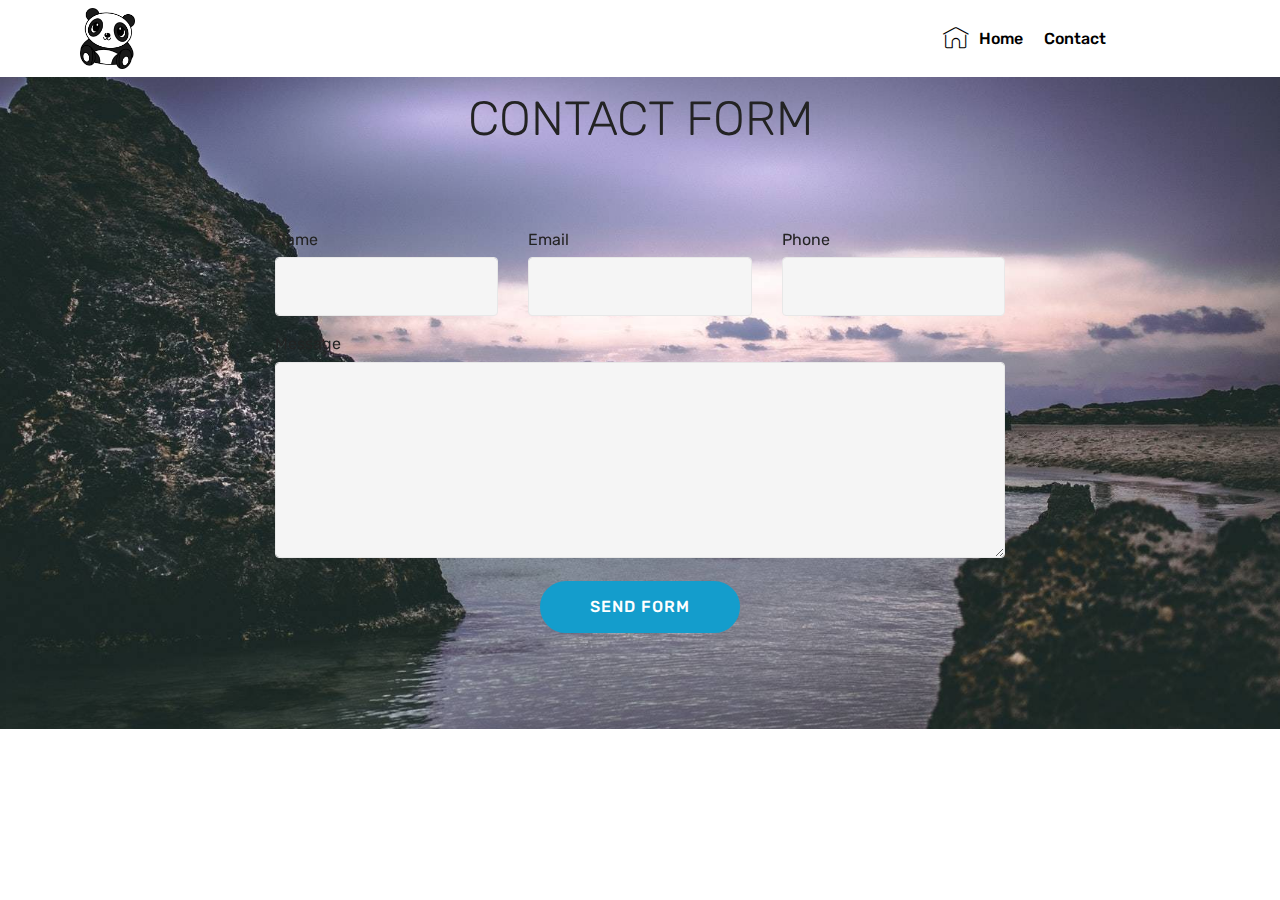
==== commit db8b3146: "create github pages" ====
--- a/page1.html
+++ b/page1.html
@@ -6,9 +6,9 @@
   <meta http-equiv="X-UA-Compatible" content="IE=edge">
   <meta name="generator" content="Mobirise v4.4.1, mobirise.com">
   <meta name="viewport" content="width=device-width, initial-scale=1">
-  <link rel="shortcut icon" href="assets/images/pp-270x240.jpg" type="image/x-icon">
-  <meta name="description" content="Web Page Creator Description">
-  <title>ui & ux</title>
+  <link rel="shortcut icon" href="assets/images/panda-214x236.png" type="image/x-icon">
+  <meta name="description" content="Website Creator Description">
+  <title>Contact</title>
   <link rel="stylesheet" href="assets/web/assets/mobirise-icons/mobirise-icons.css">
   <link rel="stylesheet" href="assets/tether/tether.min.css">
   <link rel="stylesheet" href="assets/bootstrap/css/bootstrap.min.css">
@@ -22,227 +22,7 @@
   
 </head>
 <body>
-<section class="mbr-section content6 cid-qDKX4XExB8" id="content6-1" data-rv-view="2108">
-    
-     
-    
-    <div class="container">
-        <div class="media-container-row">
-            <div class="col-12 col-md-8">
-                <div class="media-container-row">
-                    <div class="mbr-figure" style="width: 60%;">
-                      <img src="assets/images/capture-1-315x517.png" alt="Mobirise" title="" media-simple="true">  
-                    </div>
-                    <div class="media-content">
-                        <div class="mbr-section-text">
-                            <p class="mbr-text mb-0 mbr-fonts-style display-7"><br><br><br><br><br><br>PAPARAN PEMBUKA</p>
-                        </div>
-                    </div>
-                </div>
-            </div>
-        </div>
-    </div>
-</section>
-
-<section class="engine"><a href="https://mobirise.co/f">bootstrap builder</a></section><section class="mbr-section content6 cid-qDKXTuXkrq" id="content6-2" data-rv-view="2110">
-    
-     
-    
-    <div class="container">
-        <div class="media-container-row">
-            <div class="col-12 col-md-8">
-                <div class="media-container-row">
-                    <div class="mbr-figure" style="width: 60%;">
-                      <img src="assets/images/pembetulan-331x586.png" alt="Mobirise" title="" media-simple="true">  
-                    </div>
-                    <div class="media-content">
-                        <div class="mbr-section-text">
-                            <p class="mbr-text mb-0 mbr-fonts-style display-7"><strong>PAPARAN UTAMA</strong></p>
-                        </div>
-                    </div>
-                </div>
-            </div>
-        </div>
-    </div>
-</section>
-
-<section class="mbr-section content6 cid-qDKYzROeYn" id="content6-3" data-rv-view="2112">
-    
-     
-    
-    <div class="container">
-        <div class="media-container-row">
-            <div class="col-12 col-md-8">
-                <div class="media-container-row">
-                    <div class="mbr-figure" style="width: 60%;">
-                      <img src="assets/images/2-351x560.png" alt="Mobirise" title="" media-simple="true">  
-                    </div>
-                    <div class="media-content">
-                        <div class="mbr-section-text">
-                            <p class="mbr-text mb-0 mbr-fonts-style display-7"><strong>PAPARAN MENU</strong></p>
-                        </div>
-                    </div>
-                </div>
-            </div>
-        </div>
-    </div>
-</section>
-
-<section class="mbr-section content6 cid-qDKZxZGUDc" id="content6-4" data-rv-view="2114">
-    
-     
-    
-    <div class="container">
-        <div class="media-container-row">
-            <div class="col-12 col-md-8">
-                <div class="media-container-row">
-                    <div class="mbr-figure" style="width: 60%;">
-                      <img src="assets/images/3-365x579.png" alt="Mobirise" title="" media-simple="true">  
-                    </div>
-                    <div class="media-content">
-                        <div class="mbr-section-text">
-                            <p class="mbr-text mb-0 mbr-fonts-style display-7"><strong>PAPARAN SUB-MENU</strong></p>
-                        </div>
-                    </div>
-                </div>
-            </div>
-        </div>
-    </div>
-</section>
-
-<section class="mbr-section content6 cid-qDKZTIhJlH" id="content6-5" data-rv-view="2116">
-    
-     
-    
-    <div class="container">
-        <div class="media-container-row">
-            <div class="col-12 col-md-8">
-                <div class="media-container-row">
-                    <div class="mbr-figure" style="width: 60%;">
-                      <img src="assets/images/pembetulan-1-385x562.png" alt="Mobirise" title="" media-simple="true">  
-                    </div>
-                    <div class="media-content">
-                        <div class="mbr-section-text">
-                            <p class="mbr-text mb-0 mbr-fonts-style display-7"><strong>PAPARAN TEMPAHAN</strong></p>
-                        </div>
-                    </div>
-                </div>
-            </div>
-        </div>
-    </div>
-</section>
-
-<section class="mbr-section content6 cid-qDL0eG0Vhj" id="content6-6" data-rv-view="2118">
-    
-     
-    
-    <div class="container">
-        <div class="media-container-row">
-            <div class="col-12 col-md-8">
-                <div class="media-container-row">
-                    <div class="mbr-figure" style="width: 60%;">
-                      <img src="assets/images/5-313x484.png" alt="Mobirise" title="" media-simple="true">  
-                    </div>
-                    <div class="media-content">
-                        <div class="mbr-section-text">
-                            <p class="mbr-text mb-0 mbr-fonts-style display-7"><strong>PAPARAN PEMBAYARAN</strong></p>
-                        </div>
-                    </div>
-                </div>
-            </div>
-        </div>
-    </div>
-</section>
-
-<section class="mbr-section content6 cid-qDL0W3sTnU" id="content6-7" data-rv-view="2120">
-    
-     
-    
-    <div class="container">
-        <div class="media-container-row">
-            <div class="col-12 col-md-8">
-                <div class="media-container-row">
-                    <div class="mbr-figure" style="width: 60%;">
-                      <img src="assets/images/6-429x751.png" alt="Mobirise" title="" media-simple="true">  
-                    </div>
-                    <div class="media-content">
-                        <div class="mbr-section-text">
-                            <p class="mbr-text mb-0 mbr-fonts-style display-7"><strong>PAPARAN CARD CREDIT</strong></p>
-                        </div>
-                    </div>
-                </div>
-            </div>
-        </div>
-    </div>
-</section>
-
-<section class="mbr-section content6 cid-qDL5BorMEo" id="content6-8" data-rv-view="2122">
-    
-     
-    
-    <div class="container">
-        <div class="media-container-row">
-            <div class="col-12 col-md-8">
-                <div class="media-container-row">
-                    <div class="mbr-figure" style="width: 60%;">
-                      <img src="assets/images/7-464x749.png" alt="Mobirise" title="" media-simple="true">  
-                    </div>
-                    <div class="media-content">
-                        <div class="mbr-section-text">
-                            <p class="mbr-text mb-0 mbr-fonts-style display-7"><strong>PAPARAN BUKTI PEMBAYARAN</strong></p>
-                        </div>
-                    </div>
-                </div>
-            </div>
-        </div>
-    </div>
-</section>
-
-<section class="mbr-section content6 cid-qDL5OFo5Pr" id="content6-9" data-rv-view="2124">
-    
-     
-    
-    <div class="container">
-        <div class="media-container-row">
-            <div class="col-12 col-md-8">
-                <div class="media-container-row">
-                    <div class="mbr-figure" style="width: 60%;">
-                      <img src="assets/images/8-476x687.png" alt="Mobirise" title="" media-simple="true">  
-                    </div>
-                    <div class="media-content">
-                        <div class="mbr-section-text">
-                            <p class="mbr-text mb-0 mbr-fonts-style display-7"><strong>PAPARAN ALAMAT</strong></p>
-                        </div>
-                    </div>
-                </div>
-            </div>
-        </div>
-    </div>
-</section>
-
-<section class="mbr-section content6 cid-qDL6cBOhBK" id="content6-a" data-rv-view="2126">
-    
-     
-    
-    <div class="container">
-        <div class="media-container-row">
-            <div class="col-12 col-md-8">
-                <div class="media-container-row">
-                    <div class="mbr-figure" style="width: 60%;">
-                      <img src="assets/images/9-361x699.png" alt="Mobirise" title="" media-simple="true">  
-                    </div>
-                    <div class="media-content">
-                        <div class="mbr-section-text">
-                            <p class="mbr-text mb-0 mbr-fonts-style display-7"><strong>PAPARAN ORDER TRACKING</strong></p>
-                        </div>
-                    </div>
-                </div>
-            </div>
-        </div>
-    </div>
-</section>
-
-<section class="menu cid-qDQ43eB8lP" once="menu" id="menu2-f" data-rv-view="2128">
+<section class="menu cid-qBM46pwPpA" once="menu" id="menu2-2" data-rv-view="2261">
 
     
 
@@ -258,18 +38,80 @@
         <div class="menu-logo">
             <div class="navbar-brand">
                 <span class="navbar-logo">
-                    <a href="index.html">
-                        <img src="assets/images/pp-1-270x240.jpg" alt="Mobirise" title="" media-simple="true" style="height: 3.8rem;">
+                    <a href="https://mobirise.com">
+                        <img src="assets/images/panda-214x236.png" alt="Mobirise" title="" media-simple="true" style="height: 3.8rem;">
                     </a>
                 </span>
                 
             </div>
         </div>
         <div class="collapse navbar-collapse" id="navbarSupportedContent">
-            
+            <ul class="navbar-nav nav-dropdown nav-right" data-app-modern-menu="true"><li class="nav-item">
+                    <a class="nav-link link text-black display-4" href="index.html#header4-0"><span class="mbri-home mbr-iconfont mbr-iconfont-btn"></span>Home</a>
+                </li>
+                <li class="nav-item">
+                    <a class="nav-link link text-black display-4" href="page1.html#form1-3">Contact &nbsp; &nbsp; &nbsp; &nbsp; &nbsp; &nbsp; &nbsp; &nbsp; &nbsp; &nbsp;&nbsp;</a>
+                </li></ul>
             
         </div>
     </nav>
+</section>
+
+<section class="engine"><a href="https://mobirise.co/a">free web site builder</a></section><section class="mbr-section form1 cid-qBM5Eu8Ry5 mbr-parallax-background" id="form1-3" data-rv-view="2263">
+
+    
+
+    
+    <div class="container">
+        <div class="row justify-content-center">
+            <div class="title col-12 col-lg-8">
+                <h2 class="mbr-section-title align-center pb-3 mbr-fonts-style display-2">
+                    CONTACT FORM
+                </h2>
+                <h3 class="mbr-section-subtitle align-center mbr-light pb-3 mbr-fonts-style display-5"></h3>
+            </div>
+        </div>
+    </div>
+    <div class="container">
+        <div class="row justify-content-center">
+            <div class="media-container-column col-lg-8" data-form-type="formoid">
+                    <div data-form-alert="" hidden="">
+                        Thanks for filling out the form!
+                    </div>
+            
+                    <form class="mbr-form" action="https://mobirise.com/" method="post" data-form-title="Mobirise Form"><input type="hidden" data-form-email="true" value="vL96Ewh2ScY/gniJMpp7Is7Raf6J29a/zRSLxQhK5+tfNfsPCEwOL3HKDywgFNSUyB3NtA2NXkq0A5yGJqeeiYgWlXDfAlAbp9IWfschjCmGgPn9uGUHXx5UDzJfY2Sw">
+                        <div class="row row-sm-offset">
+                            <div class="col-md-4 multi-horizontal" data-for="name">
+                                <div class="form-group">
+                                    <label class="form-control-label mbr-fonts-style display-7" for="name-form1-3">Name</label>
+                                    <input type="text" class="form-control" name="name" data-form-field="Name" required="" id="name-form1-3">
+                                </div>
+                            </div>
+                            <div class="col-md-4 multi-horizontal" data-for="email">
+                                <div class="form-group">
+                                    <label class="form-control-label mbr-fonts-style display-7" for="email-form1-3">Email</label>
+                                    <input type="email" class="form-control" name="email" data-form-field="Email" required="" id="email-form1-3">
+                                </div>
+                            </div>
+                            <div class="col-md-4 multi-horizontal" data-for="phone">
+                                <div class="form-group">
+                                    <label class="form-control-label mbr-fonts-style display-7" for="phone-form1-3">Phone</label>
+                                    <input type="tel" class="form-control" name="phone" data-form-field="Phone" id="phone-form1-3">
+                                </div>
+                            </div>
+                        </div>
+                        <div class="form-group" data-for="message">
+                            <label class="form-control-label mbr-fonts-style display-7" for="message-form1-3">Message</label>
+                            <textarea type="text" class="form-control" name="message" rows="7" data-form-field="Message" id="message-form1-3"></textarea>
+                        </div>
+            
+                        <span class="input-group-btn">
+                            <button href="" type="submit" class="btn btn-primary btn-form display-4">SEND FORM</button>
+                        </span>
+                    </form>
+            </div>
+        </div>
+    </div>
 </section>
 
 
@@ -277,10 +119,12 @@
   <script src="assets/popper/popper.min.js"></script>
   <script src="assets/tether/tether.min.js"></script>
   <script src="assets/bootstrap/js/bootstrap.min.js"></script>
-  <script src="assets/smooth-scroll/smooth-scroll.js"></script>
   <script src="assets/dropdown/js/script.min.js"></script>
   <script src="assets/touch-swipe/jquery.touch-swipe.min.js"></script>
+  <script src="assets/jarallax/jarallax.min.js"></script>
+  <script src="assets/smooth-scroll/smooth-scroll.js"></script>
   <script src="assets/theme/js/script.js"></script>
+  <script src="assets/formoid/formoid.min.js"></script>
   
   
 </body>
--- a/assets/mobirise/css/mbr-additional.css
+++ b/assets/mobirise/css/mbr-additional.css
@@ -1337,58 +1337,67 @@
   height: auto;
   min-height: 100vh;
 }
-.cid-qDKWbaooEQ {
-  background-image: url("../../../assets/images/mbr-608x1080.jpg");
-}
-.cid-qDKWbaooEQ H1 {
-  color: #d22525;
-}
-.cid-qDKWbaooEQ .mbr-text,
-.cid-qDKWbaooEQ .mbr-section-btn {
-  color: #d625b0;
-}
-.cid-qDQsiO1KCE .navbar {
+.cid-qBM45W8Hie {
+  padding-top: 90px;
+  padding-bottom: 90px;
+  background-image: url("../../../assets/images/background3.jpg");
+}
+.cid-qBM45W8Hie .mbr-figure {
+  margin: 0 auto;
+  width: 100%;
+  display: flex;
+  justify-content: center;
+}
+.cid-qBM45W8Hie .mbr-figure img {
+  height: 100%;
+}
+@media (max-width: 991px) {
+  .cid-qBM45W8Hie .mbr-figure img {
+    width: 100% !important;
+  }
+}
+.cid-qBM46pwPpA .navbar {
   background: #ffffff;
   transition: none;
   min-height: 77px;
   padding: .5rem 0;
 }
-.cid-qDQsiO1KCE .navbar-dropdown.bg-color.transparent.opened {
+.cid-qBM46pwPpA .navbar-dropdown.bg-color.transparent.opened {
   background: #ffffff;
 }
-.cid-qDQsiO1KCE a {
+.cid-qBM46pwPpA a {
   font-style: normal;
 }
-.cid-qDQsiO1KCE .nav-item span {
+.cid-qBM46pwPpA .nav-item span {
   padding-right: 0.4em;
   line-height: 0.5em;
   vertical-align: text-bottom;
   position: relative;
   text-decoration: none;
 }
-.cid-qDQsiO1KCE .nav-item a {
+.cid-qBM46pwPpA .nav-item a {
   display: flex;
   align-items: center;
   justify-content: center;
   padding: 0.7rem 0 !important;
   margin: 0rem .65rem !important;
 }
-.cid-qDQsiO1KCE .nav-item:focus,
-.cid-qDQsiO1KCE .nav-link:focus {
+.cid-qBM46pwPpA .nav-item:focus,
+.cid-qBM46pwPpA .nav-link:focus {
   outline: none;
 }
-.cid-qDQsiO1KCE .btn {
+.cid-qBM46pwPpA .btn {
   padding: 0.4rem 1.5rem;
   display: inline-flex;
   align-items: center;
 }
-.cid-qDQsiO1KCE .btn .mbr-iconfont {
+.cid-qBM46pwPpA .btn .mbr-iconfont {
   font-size: 1.6rem;
 }
-.cid-qDQsiO1KCE .menu-logo {
+.cid-qBM46pwPpA .menu-logo {
   margin-right: auto;
 }
-.cid-qDQsiO1KCE .menu-logo .navbar-brand {
+.cid-qBM46pwPpA .menu-logo .navbar-brand {
   display: flex;
   margin-left: 5rem;
   padding: 0;
@@ -1396,7 +1405,7 @@
   min-height: 3.8rem;
   align-items: center;
 }
-.cid-qDQsiO1KCE .menu-logo .navbar-brand .navbar-caption-wrap {
+.cid-qBM46pwPpA .menu-logo .navbar-brand .navbar-caption-wrap {
   display: flex;
   -webkit-align-items: center;
   align-items: center;
@@ -1404,40 +1413,40 @@
   min-width: 7rem;
   margin: .3rem 0;
 }
-.cid-qDQsiO1KCE .menu-logo .navbar-brand .navbar-caption-wrap .navbar-caption {
+.cid-qBM46pwPpA .menu-logo .navbar-brand .navbar-caption-wrap .navbar-caption {
   line-height: 1.2rem !important;
   padding-right: 2rem;
 }
-.cid-qDQsiO1KCE .menu-logo .navbar-brand .navbar-logo {
+.cid-qBM46pwPpA .menu-logo .navbar-brand .navbar-logo {
   font-size: 4rem;
   transition: font-size 0.25s;
 }
-.cid-qDQsiO1KCE .menu-logo .navbar-brand .navbar-logo img {
+.cid-qBM46pwPpA .menu-logo .navbar-brand .navbar-logo img {
   display: flex;
 }
-.cid-qDQsiO1KCE .menu-logo .navbar-brand .navbar-logo .mbr-iconfont {
+.cid-qBM46pwPpA .menu-logo .navbar-brand .navbar-logo .mbr-iconfont {
   transition: font-size 0.25s;
 }
-.cid-qDQsiO1KCE .navbar-toggleable-sm .navbar-collapse {
+.cid-qBM46pwPpA .navbar-toggleable-sm .navbar-collapse {
   justify-content: flex-end;
   -webkit-justify-content: flex-end;
   padding-right: 5rem;
   width: auto;
 }
-.cid-qDQsiO1KCE .navbar-toggleable-sm .navbar-collapse .navbar-nav {
+.cid-qBM46pwPpA .navbar-toggleable-sm .navbar-collapse .navbar-nav {
   flex-wrap: wrap;
   -webkit-flex-wrap: wrap;
   padding-left: 0;
 }
-.cid-qDQsiO1KCE .navbar-toggleable-sm .navbar-collapse .navbar-nav .nav-item {
+.cid-qBM46pwPpA .navbar-toggleable-sm .navbar-collapse .navbar-nav .nav-item {
   -webkit-align-self: center;
   align-self: center;
 }
-.cid-qDQsiO1KCE .navbar-toggleable-sm .navbar-collapse .navbar-buttons {
+.cid-qBM46pwPpA .navbar-toggleable-sm .navbar-collapse .navbar-buttons {
   padding-left: 0;
   padding-bottom: 0;
 }
-.cid-qDQsiO1KCE .dropdown .dropdown-menu {
+.cid-qBM46pwPpA .dropdown .dropdown-menu {
   background: #ffffff;
   display: none;
   position: absolute;
@@ -1446,20 +1455,20 @@
   padding-bottom: 1.4rem;
   text-align: left;
 }
-.cid-qDQsiO1KCE .dropdown .dropdown-menu .dropdown-item {
+.cid-qBM46pwPpA .dropdown .dropdown-menu .dropdown-item {
   width: auto;
   padding: 0.235em 1.5385em 0.235em 1.5385em !important;
 }
-.cid-qDQsiO1KCE .dropdown .dropdown-menu .dropdown-item::after {
+.cid-qBM46pwPpA .dropdown .dropdown-menu .dropdown-item::after {
   right: 0.5rem;
 }
-.cid-qDQsiO1KCE .dropdown .dropdown-menu .dropdown-submenu {
+.cid-qBM46pwPpA .dropdown .dropdown-menu .dropdown-submenu {
   margin: 0;
 }
-.cid-qDQsiO1KCE .dropdown.open > .dropdown-menu {
+.cid-qBM46pwPpA .dropdown.open > .dropdown-menu {
   display: block;
 }
-.cid-qDQsiO1KCE .navbar-toggleable-sm.opened:after {
+.cid-qBM46pwPpA .navbar-toggleable-sm.opened:after {
   position: absolute;
   width: 100vw;
   height: 100vh;
@@ -1471,28 +1480,28 @@
   -webkit-transform: translateY(100%);
   z-index: 1000;
 }
-.cid-qDQsiO1KCE .navbar.navbar-short {
+.cid-qBM46pwPpA .navbar.navbar-short {
   min-height: 60px;
   transition: all .2s;
 }
-.cid-qDQsiO1KCE .navbar.navbar-short .navbar-toggler-right {
+.cid-qBM46pwPpA .navbar.navbar-short .navbar-toggler-right {
   top: 20px;
 }
-.cid-qDQsiO1KCE .navbar.navbar-short .navbar-logo a {
+.cid-qBM46pwPpA .navbar.navbar-short .navbar-logo a {
   font-size: 2.5rem !important;
   line-height: 2.5rem;
   transition: font-size 0.25s;
 }
-.cid-qDQsiO1KCE .navbar.navbar-short .navbar-logo a .mbr-iconfont {
+.cid-qBM46pwPpA .navbar.navbar-short .navbar-logo a .mbr-iconfont {
   font-size: 2.5rem !important;
 }
-.cid-qDQsiO1KCE .navbar.navbar-short .navbar-logo a img {
+.cid-qBM46pwPpA .navbar.navbar-short .navbar-logo a img {
   height: 3rem !important;
 }
-.cid-qDQsiO1KCE .navbar.navbar-short .navbar-brand {
+.cid-qBM46pwPpA .navbar.navbar-short .navbar-brand {
   min-height: 3rem;
 }
-.cid-qDQsiO1KCE button.navbar-toggler {
+.cid-qBM46pwPpA button.navbar-toggler {
   width: 31px;
   height: 18px;
   cursor: pointer;
@@ -1500,10 +1509,10 @@
   top: 1.5rem;
   right: 1rem;
 }
-.cid-qDQsiO1KCE button.navbar-toggler:focus {
+.cid-qBM46pwPpA button.navbar-toggler:focus {
   outline: none;
 }
-.cid-qDQsiO1KCE button.navbar-toggler .hamburger span {
+.cid-qBM46pwPpA button.navbar-toggler .hamburger span {
   position: absolute;
   right: 0;
   width: 30px;
@@ -1511,92 +1520,92 @@
   border-right: 5px;
   background-color: #333333;
 }
-.cid-qDQsiO1KCE button.navbar-toggler .hamburger span:nth-child(1) {
+.cid-qBM46pwPpA button.navbar-toggler .hamburger span:nth-child(1) {
   top: 0;
   transition: all .2s;
 }
-.cid-qDQsiO1KCE button.navbar-toggler .hamburger span:nth-child(2) {
+.cid-qBM46pwPpA button.navbar-toggler .hamburger span:nth-child(2) {
   top: 8px;
   transition: all .15s;
 }
-.cid-qDQsiO1KCE button.navbar-toggler .hamburger span:nth-child(3) {
+.cid-qBM46pwPpA button.navbar-toggler .hamburger span:nth-child(3) {
   top: 8px;
   transition: all .15s;
 }
-.cid-qDQsiO1KCE button.navbar-toggler .hamburger span:nth-child(4) {
+.cid-qBM46pwPpA button.navbar-toggler .hamburger span:nth-child(4) {
   top: 16px;
   transition: all .2s;
 }
-.cid-qDQsiO1KCE nav.opened .hamburger span:nth-child(1) {
+.cid-qBM46pwPpA nav.opened .hamburger span:nth-child(1) {
   top: 8px;
   width: 0;
   opacity: 0;
   right: 50%;
   transition: all .2s;
 }
-.cid-qDQsiO1KCE nav.opened .hamburger span:nth-child(2) {
+.cid-qBM46pwPpA nav.opened .hamburger span:nth-child(2) {
   -webkit-transform: rotate(45deg);
   transform: rotate(45deg);
   transition: all .25s;
 }
-.cid-qDQsiO1KCE nav.opened .hamburger span:nth-child(3) {
+.cid-qBM46pwPpA nav.opened .hamburger span:nth-child(3) {
   -webkit-transform: rotate(-45deg);
   transform: rotate(-45deg);
   transition: all .25s;
 }
-.cid-qDQsiO1KCE nav.opened .hamburger span:nth-child(4) {
+.cid-qBM46pwPpA nav.opened .hamburger span:nth-child(4) {
   top: 8px;
   width: 0;
   opacity: 0;
   right: 50%;
   transition: all .2s;
 }
-.cid-qDQsiO1KCE .collapsed.navbar-expand {
+.cid-qBM46pwPpA .collapsed.navbar-expand {
   flex-direction: column;
 }
-.cid-qDQsiO1KCE .collapsed .btn {
+.cid-qBM46pwPpA .collapsed .btn {
   display: flex;
 }
-.cid-qDQsiO1KCE .collapsed .navbar-collapse {
+.cid-qBM46pwPpA .collapsed .navbar-collapse {
   display: none !important;
   padding-right: 0 !important;
 }
-.cid-qDQsiO1KCE .collapsed .navbar-collapse.collapsing,
-.cid-qDQsiO1KCE .collapsed .navbar-collapse.show {
+.cid-qBM46pwPpA .collapsed .navbar-collapse.collapsing,
+.cid-qBM46pwPpA .collapsed .navbar-collapse.show {
   display: block !important;
 }
-.cid-qDQsiO1KCE .collapsed .navbar-collapse.collapsing .navbar-nav,
-.cid-qDQsiO1KCE .collapsed .navbar-collapse.show .navbar-nav {
+.cid-qBM46pwPpA .collapsed .navbar-collapse.collapsing .navbar-nav,
+.cid-qBM46pwPpA .collapsed .navbar-collapse.show .navbar-nav {
   display: block;
   text-align: center;
 }
-.cid-qDQsiO1KCE .collapsed .navbar-collapse.collapsing .navbar-nav .nav-item,
-.cid-qDQsiO1KCE .collapsed .navbar-collapse.show .navbar-nav .nav-item {
+.cid-qBM46pwPpA .collapsed .navbar-collapse.collapsing .navbar-nav .nav-item,
+.cid-qBM46pwPpA .collapsed .navbar-collapse.show .navbar-nav .nav-item {
   clear: both;
 }
-.cid-qDQsiO1KCE .collapsed .navbar-collapse.collapsing .navbar-nav .nav-item:last-child,
-.cid-qDQsiO1KCE .collapsed .navbar-collapse.show .navbar-nav .nav-item:last-child {
+.cid-qBM46pwPpA .collapsed .navbar-collapse.collapsing .navbar-nav .nav-item:last-child,
+.cid-qBM46pwPpA .collapsed .navbar-collapse.show .navbar-nav .nav-item:last-child {
   margin-bottom: 1rem;
 }
-.cid-qDQsiO1KCE .collapsed .navbar-collapse.collapsing .navbar-buttons,
-.cid-qDQsiO1KCE .collapsed .navbar-collapse.show .navbar-buttons {
+.cid-qBM46pwPpA .collapsed .navbar-collapse.collapsing .navbar-buttons,
+.cid-qBM46pwPpA .collapsed .navbar-collapse.show .navbar-buttons {
   text-align: center;
 }
-.cid-qDQsiO1KCE .collapsed .navbar-collapse.collapsing .navbar-buttons:last-child,
-.cid-qDQsiO1KCE .collapsed .navbar-collapse.show .navbar-buttons:last-child {
+.cid-qBM46pwPpA .collapsed .navbar-collapse.collapsing .navbar-buttons:last-child,
+.cid-qBM46pwPpA .collapsed .navbar-collapse.show .navbar-buttons:last-child {
   margin-bottom: 1rem;
 }
-.cid-qDQsiO1KCE .collapsed button.navbar-toggler {
+.cid-qBM46pwPpA .collapsed button.navbar-toggler {
   display: block;
 }
-.cid-qDQsiO1KCE .collapsed .navbar-brand {
+.cid-qBM46pwPpA .collapsed .navbar-brand {
   margin-left: 1rem !important;
 }
-.cid-qDQsiO1KCE .collapsed .navbar-toggleable-sm {
+.cid-qBM46pwPpA .collapsed .navbar-toggleable-sm {
   flex-direction: column;
   -webkit-flex-direction: column;
 }
-.cid-qDQsiO1KCE .collapsed .dropdown .dropdown-menu {
+.cid-qBM46pwPpA .collapsed .dropdown .dropdown-menu {
   width: 100%;
   text-align: center;
   position: relative;
@@ -1608,19 +1617,19 @@
   transition-duration: .5s;
   transition-property: opacity,padding,height;
 }
-.cid-qDQsiO1KCE .collapsed .dropdown.open > .dropdown-menu {
+.cid-qBM46pwPpA .collapsed .dropdown.open > .dropdown-menu {
   position: relative;
   opacity: 1;
   height: auto;
   padding: 1.4rem 0;
   visibility: visible;
 }
-.cid-qDQsiO1KCE .collapsed .dropdown .dropdown-submenu {
+.cid-qBM46pwPpA .collapsed .dropdown .dropdown-submenu {
   left: 0;
   text-align: center;
   width: 100%;
 }
-.cid-qDQsiO1KCE .collapsed .dropdown .dropdown-toggle[data-toggle="dropdown-submenu"]::after {
+.cid-qBM46pwPpA .collapsed .dropdown .dropdown-toggle[data-toggle="dropdown-submenu"]::after {
   margin-top: 0;
   position: inherit;
   right: 0;
@@ -1636,55 +1645,55 @@
   border-left: .30em solid transparent;
 }
 @media (max-width: 991px) {
-  .cid-qDQsiO1KCE.navbar-expand {
+  .cid-qBM46pwPpA.navbar-expand {
     flex-direction: column;
   }
-  .cid-qDQsiO1KCE img {
+  .cid-qBM46pwPpA img {
     height: 3.8rem !important;
   }
-  .cid-qDQsiO1KCE .btn {
+  .cid-qBM46pwPpA .btn {
     display: flex;
   }
-  .cid-qDQsiO1KCE button.navbar-toggler {
+  .cid-qBM46pwPpA button.navbar-toggler {
     display: block;
   }
-  .cid-qDQsiO1KCE .navbar-brand {
+  .cid-qBM46pwPpA .navbar-brand {
     margin-left: 1rem !important;
   }
-  .cid-qDQsiO1KCE .navbar-toggleable-sm {
+  .cid-qBM46pwPpA .navbar-toggleable-sm {
     flex-direction: column;
     -webkit-flex-direction: column;
   }
-  .cid-qDQsiO1KCE .navbar-collapse {
+  .cid-qBM46pwPpA .navbar-collapse {
     display: none !important;
     padding-right: 0 !important;
   }
-  .cid-qDQsiO1KCE .navbar-collapse.collapsing,
-  .cid-qDQsiO1KCE .navbar-collapse.show {
+  .cid-qBM46pwPpA .navbar-collapse.collapsing,
+  .cid-qBM46pwPpA .navbar-collapse.show {
     display: block !important;
   }
-  .cid-qDQsiO1KCE .navbar-collapse.collapsing .navbar-nav,
-  .cid-qDQsiO1KCE .navbar-collapse.show .navbar-nav {
+  .cid-qBM46pwPpA .navbar-collapse.collapsing .navbar-nav,
+  .cid-qBM46pwPpA .navbar-collapse.show .navbar-nav {
     display: block;
     text-align: center;
   }
-  .cid-qDQsiO1KCE .navbar-collapse.collapsing .navbar-nav .nav-item,
-  .cid-qDQsiO1KCE .navbar-collapse.show .navbar-nav .nav-item {
+  .cid-qBM46pwPpA .navbar-collapse.collapsing .navbar-nav .nav-item,
+  .cid-qBM46pwPpA .navbar-collapse.show .navbar-nav .nav-item {
     clear: both;
   }
-  .cid-qDQsiO1KCE .navbar-collapse.collapsing .navbar-nav .nav-item:last-child,
-  .cid-qDQsiO1KCE .navbar-collapse.show .navbar-nav .nav-item:last-child {
+  .cid-qBM46pwPpA .navbar-collapse.collapsing .navbar-nav .nav-item:last-child,
+  .cid-qBM46pwPpA .navbar-collapse.show .navbar-nav .nav-item:last-child {
     margin-bottom: 1rem;
   }
-  .cid-qDQsiO1KCE .navbar-collapse.collapsing .navbar-buttons,
-  .cid-qDQsiO1KCE .navbar-collapse.show .navbar-buttons {
+  .cid-qBM46pwPpA .navbar-collapse.collapsing .navbar-buttons,
+  .cid-qBM46pwPpA .navbar-collapse.show .navbar-buttons {
     text-align: center;
   }
-  .cid-qDQsiO1KCE .navbar-collapse.collapsing .navbar-buttons:last-child,
-  .cid-qDQsiO1KCE .navbar-collapse.show .navbar-buttons:last-child {
+  .cid-qBM46pwPpA .navbar-collapse.collapsing .navbar-buttons:last-child,
+  .cid-qBM46pwPpA .navbar-collapse.show .navbar-buttons:last-child {
     margin-bottom: 1rem;
   }
-  .cid-qDQsiO1KCE .dropdown .dropdown-menu {
+  .cid-qBM46pwPpA .dropdown .dropdown-menu {
     width: 100%;
     text-align: center;
     position: relative;
@@ -1696,19 +1705,19 @@
     transition-duration: .5s;
     transition-property: opacity,padding,height;
   }
-  .cid-qDQsiO1KCE .dropdown.open > .dropdown-menu {
+  .cid-qBM46pwPpA .dropdown.open > .dropdown-menu {
     position: relative;
     opacity: 1;
     height: auto;
     padding: 1.4rem 0;
     visibility: visible;
   }
-  .cid-qDQsiO1KCE .dropdown .dropdown-submenu {
+  .cid-qBM46pwPpA .dropdown .dropdown-submenu {
     left: 0;
     text-align: center;
     width: 100%;
   }
-  .cid-qDQsiO1KCE .dropdown .dropdown-toggle[data-toggle="dropdown-submenu"]::after {
+  .cid-qBM46pwPpA .dropdown .dropdown-toggle[data-toggle="dropdown-submenu"]::after {
     margin-top: 0;
     position: inherit;
     right: 0;
@@ -1725,248 +1734,55 @@
   }
 }
 @media (min-width: 767px) {
-  .cid-qDQsiO1KCE .menu-logo {
+  .cid-qBM46pwPpA .menu-logo {
     flex-shrink: 0;
   }
 }
-.cid-qDQsiO1KCE .navbar-collapse {
+.cid-qBM46pwPpA .navbar-collapse {
   flex-basis: auto;
 }
-.cid-qDKX4XExB8 {
-  padding-top: 60px;
-  padding-bottom: 60px;
-  background-color: #55b4d4;
-}
-@media (min-width: 992px) {
-  .cid-qDKX4XExB8 .mbr-figure {
-    padding-right: 4rem;
-  }
-}
-@media (max-width: 992px) {
-  .cid-qDKX4XExB8 .mbr-figure {
-    padding-bottom: 1rem;
-  }
-}
-.cid-qDKX4XExB8 .mbr-text {
-  color: #ffffff;
-  text-align: center;
-}
-.cid-qDKXTuXkrq {
-  padding-top: 60px;
-  padding-bottom: 60px;
-  background-color: #f9f295;
-}
-@media (min-width: 992px) {
-  .cid-qDKXTuXkrq .mbr-figure {
-    padding-right: 4rem;
-  }
-}
-@media (max-width: 992px) {
-  .cid-qDKXTuXkrq .mbr-figure {
-    padding-bottom: 1rem;
-  }
-}
-.cid-qDKXTuXkrq .mbr-text {
-  color: #767676;
-  text-align: center;
-}
-.cid-qDKXTuXkrq .mbr-text B {
-  color: #767676;
-}
-.cid-qDKYzROeYn {
-  padding-top: 60px;
-  padding-bottom: 60px;
-  background-color: #d2b2cd;
-}
-@media (min-width: 992px) {
-  .cid-qDKYzROeYn .mbr-figure {
-    padding-right: 4rem;
-  }
-}
-@media (max-width: 992px) {
-  .cid-qDKYzROeYn .mbr-figure {
-    padding-bottom: 1rem;
-  }
-}
-.cid-qDKYzROeYn .mbr-text {
-  color: #767676;
-  text-align: center;
-}
-.cid-qDKZxZGUDc {
-  padding-top: 60px;
-  padding-bottom: 60px;
-  background-color: #b2ccd2;
-}
-@media (min-width: 992px) {
-  .cid-qDKZxZGUDc .mbr-figure {
-    padding-right: 4rem;
-  }
-}
-@media (max-width: 992px) {
-  .cid-qDKZxZGUDc .mbr-figure {
-    padding-bottom: 1rem;
-  }
-}
-.cid-qDKZxZGUDc .mbr-text {
-  color: #767676;
-  text-align: center;
-}
-.cid-qDKZTIhJlH {
-  padding-top: 60px;
-  padding-bottom: 60px;
-  background-color: #e4d295;
-}
-@media (min-width: 992px) {
-  .cid-qDKZTIhJlH .mbr-figure {
-    padding-right: 4rem;
-  }
-}
-@media (max-width: 992px) {
-  .cid-qDKZTIhJlH .mbr-figure {
-    padding-bottom: 1rem;
-  }
-}
-.cid-qDKZTIhJlH .mbr-text {
-  color: #767676;
-  text-align: center;
-}
-.cid-qDL0eG0Vhj {
-  padding-top: 60px;
-  padding-bottom: 60px;
-  background-color: #cccccc;
-}
-@media (min-width: 992px) {
-  .cid-qDL0eG0Vhj .mbr-figure {
-    padding-right: 4rem;
-  }
-}
-@media (max-width: 992px) {
-  .cid-qDL0eG0Vhj .mbr-figure {
-    padding-bottom: 1rem;
-  }
-}
-.cid-qDL0eG0Vhj .mbr-text {
-  color: #767676;
-  text-align: center;
-}
-.cid-qDL0W3sTnU {
-  padding-top: 60px;
-  padding-bottom: 60px;
-  background-color: #dce9ec;
-}
-@media (min-width: 992px) {
-  .cid-qDL0W3sTnU .mbr-figure {
-    padding-right: 4rem;
-  }
-}
-@media (max-width: 992px) {
-  .cid-qDL0W3sTnU .mbr-figure {
-    padding-bottom: 1rem;
-  }
-}
-.cid-qDL0W3sTnU .mbr-text {
-  color: #767676;
-  text-align: center;
-}
-.cid-qDL5BorMEo {
-  padding-top: 60px;
-  padding-bottom: 60px;
-  background-color: #f7ed4a;
-}
-@media (min-width: 992px) {
-  .cid-qDL5BorMEo .mbr-figure {
-    padding-right: 4rem;
-  }
-}
-@media (max-width: 992px) {
-  .cid-qDL5BorMEo .mbr-figure {
-    padding-bottom: 1rem;
-  }
-}
-.cid-qDL5BorMEo .mbr-text {
-  color: #767676;
-  text-align: center;
-}
-.cid-qDL5OFo5Pr {
-  padding-top: 60px;
-  padding-bottom: 60px;
-  background-color: #d2b2cd;
-}
-@media (min-width: 992px) {
-  .cid-qDL5OFo5Pr .mbr-figure {
-    padding-right: 4rem;
-  }
-}
-@media (max-width: 992px) {
-  .cid-qDL5OFo5Pr .mbr-figure {
-    padding-bottom: 1rem;
-  }
-}
-.cid-qDL5OFo5Pr .mbr-text {
-  color: #767676;
-  text-align: center;
-}
-.cid-qDL6cBOhBK {
-  padding-top: 60px;
-  padding-bottom: 60px;
-  background-color: #dce9ec;
-}
-@media (min-width: 992px) {
-  .cid-qDL6cBOhBK .mbr-figure {
-    padding-right: 4rem;
-  }
-}
-@media (max-width: 992px) {
-  .cid-qDL6cBOhBK .mbr-figure {
-    padding-bottom: 1rem;
-  }
-}
-.cid-qDL6cBOhBK .mbr-text {
-  color: #767676;
-  text-align: center;
-}
-.cid-qDQ43eB8lP .navbar {
-  background: #55b4d4;
+.cid-qBM46pwPpA .navbar {
+  background: #ffffff;
   transition: none;
   min-height: 77px;
   padding: .5rem 0;
 }
-.cid-qDQ43eB8lP .navbar-dropdown.bg-color.transparent.opened {
-  background: #55b4d4;
-}
-.cid-qDQ43eB8lP a {
+.cid-qBM46pwPpA .navbar-dropdown.bg-color.transparent.opened {
+  background: #ffffff;
+}
+.cid-qBM46pwPpA a {
   font-style: normal;
 }
-.cid-qDQ43eB8lP .nav-item span {
+.cid-qBM46pwPpA .nav-item span {
   padding-right: 0.4em;
   line-height: 0.5em;
   vertical-align: text-bottom;
   position: relative;
   text-decoration: none;
 }
-.cid-qDQ43eB8lP .nav-item a {
+.cid-qBM46pwPpA .nav-item a {
   display: flex;
   align-items: center;
   justify-content: center;
   padding: 0.7rem 0 !important;
   margin: 0rem .65rem !important;
 }
-.cid-qDQ43eB8lP .nav-item:focus,
-.cid-qDQ43eB8lP .nav-link:focus {
+.cid-qBM46pwPpA .nav-item:focus,
+.cid-qBM46pwPpA .nav-link:focus {
   outline: none;
 }
-.cid-qDQ43eB8lP .btn {
+.cid-qBM46pwPpA .btn {
   padding: 0.4rem 1.5rem;
   display: inline-flex;
   align-items: center;
 }
-.cid-qDQ43eB8lP .btn .mbr-iconfont {
+.cid-qBM46pwPpA .btn .mbr-iconfont {
   font-size: 1.6rem;
 }
-.cid-qDQ43eB8lP .menu-logo {
+.cid-qBM46pwPpA .menu-logo {
   margin-right: auto;
 }
-.cid-qDQ43eB8lP .menu-logo .navbar-brand {
+.cid-qBM46pwPpA .menu-logo .navbar-brand {
   display: flex;
   margin-left: 5rem;
   padding: 0;
@@ -1974,7 +1790,7 @@
   min-height: 3.8rem;
   align-items: center;
 }
-.cid-qDQ43eB8lP .menu-logo .navbar-brand .navbar-caption-wrap {
+.cid-qBM46pwPpA .menu-logo .navbar-brand .navbar-caption-wrap {
   display: flex;
   -webkit-align-items: center;
   align-items: center;
@@ -1982,41 +1798,41 @@
   min-width: 7rem;
   margin: .3rem 0;
 }
-.cid-qDQ43eB8lP .menu-logo .navbar-brand .navbar-caption-wrap .navbar-caption {
+.cid-qBM46pwPpA .menu-logo .navbar-brand .navbar-caption-wrap .navbar-caption {
   line-height: 1.2rem !important;
   padding-right: 2rem;
 }
-.cid-qDQ43eB8lP .menu-logo .navbar-brand .navbar-logo {
+.cid-qBM46pwPpA .menu-logo .navbar-brand .navbar-logo {
   font-size: 4rem;
   transition: font-size 0.25s;
 }
-.cid-qDQ43eB8lP .menu-logo .navbar-brand .navbar-logo img {
+.cid-qBM46pwPpA .menu-logo .navbar-brand .navbar-logo img {
   display: flex;
 }
-.cid-qDQ43eB8lP .menu-logo .navbar-brand .navbar-logo .mbr-iconfont {
+.cid-qBM46pwPpA .menu-logo .navbar-brand .navbar-logo .mbr-iconfont {
   transition: font-size 0.25s;
 }
-.cid-qDQ43eB8lP .navbar-toggleable-sm .navbar-collapse {
+.cid-qBM46pwPpA .navbar-toggleable-sm .navbar-collapse {
   justify-content: flex-end;
   -webkit-justify-content: flex-end;
   padding-right: 5rem;
   width: auto;
 }
-.cid-qDQ43eB8lP .navbar-toggleable-sm .navbar-collapse .navbar-nav {
+.cid-qBM46pwPpA .navbar-toggleable-sm .navbar-collapse .navbar-nav {
   flex-wrap: wrap;
   -webkit-flex-wrap: wrap;
   padding-left: 0;
 }
-.cid-qDQ43eB8lP .navbar-toggleable-sm .navbar-collapse .navbar-nav .nav-item {
+.cid-qBM46pwPpA .navbar-toggleable-sm .navbar-collapse .navbar-nav .nav-item {
   -webkit-align-self: center;
   align-self: center;
 }
-.cid-qDQ43eB8lP .navbar-toggleable-sm .navbar-collapse .navbar-buttons {
+.cid-qBM46pwPpA .navbar-toggleable-sm .navbar-collapse .navbar-buttons {
   padding-left: 0;
   padding-bottom: 0;
 }
-.cid-qDQ43eB8lP .dropdown .dropdown-menu {
-  background: #55b4d4;
+.cid-qBM46pwPpA .dropdown .dropdown-menu {
+  background: #ffffff;
   display: none;
   position: absolute;
   min-width: 5rem;
@@ -2024,20 +1840,20 @@
   padding-bottom: 1.4rem;
   text-align: left;
 }
-.cid-qDQ43eB8lP .dropdown .dropdown-menu .dropdown-item {
+.cid-qBM46pwPpA .dropdown .dropdown-menu .dropdown-item {
   width: auto;
   padding: 0.235em 1.5385em 0.235em 1.5385em !important;
 }
-.cid-qDQ43eB8lP .dropdown .dropdown-menu .dropdown-item::after {
+.cid-qBM46pwPpA .dropdown .dropdown-menu .dropdown-item::after {
   right: 0.5rem;
 }
-.cid-qDQ43eB8lP .dropdown .dropdown-menu .dropdown-submenu {
+.cid-qBM46pwPpA .dropdown .dropdown-menu .dropdown-submenu {
   margin: 0;
 }
-.cid-qDQ43eB8lP .dropdown.open > .dropdown-menu {
+.cid-qBM46pwPpA .dropdown.open > .dropdown-menu {
   display: block;
 }
-.cid-qDQ43eB8lP .navbar-toggleable-sm.opened:after {
+.cid-qBM46pwPpA .navbar-toggleable-sm.opened:after {
   position: absolute;
   width: 100vw;
   height: 100vh;
@@ -2049,28 +1865,28 @@
   -webkit-transform: translateY(100%);
   z-index: 1000;
 }
-.cid-qDQ43eB8lP .navbar.navbar-short {
+.cid-qBM46pwPpA .navbar.navbar-short {
   min-height: 60px;
   transition: all .2s;
 }
-.cid-qDQ43eB8lP .navbar.navbar-short .navbar-toggler-right {
+.cid-qBM46pwPpA .navbar.navbar-short .navbar-toggler-right {
   top: 20px;
 }
-.cid-qDQ43eB8lP .navbar.navbar-short .navbar-logo a {
+.cid-qBM46pwPpA .navbar.navbar-short .navbar-logo a {
   font-size: 2.5rem !important;
   line-height: 2.5rem;
   transition: font-size 0.25s;
 }
-.cid-qDQ43eB8lP .navbar.navbar-short .navbar-logo a .mbr-iconfont {
+.cid-qBM46pwPpA .navbar.navbar-short .navbar-logo a .mbr-iconfont {
   font-size: 2.5rem !important;
 }
-.cid-qDQ43eB8lP .navbar.navbar-short .navbar-logo a img {
+.cid-qBM46pwPpA .navbar.navbar-short .navbar-logo a img {
   height: 3rem !important;
 }
-.cid-qDQ43eB8lP .navbar.navbar-short .navbar-brand {
+.cid-qBM46pwPpA .navbar.navbar-short .navbar-brand {
   min-height: 3rem;
 }
-.cid-qDQ43eB8lP button.navbar-toggler {
+.cid-qBM46pwPpA button.navbar-toggler {
   width: 31px;
   height: 18px;
   cursor: pointer;
@@ -2078,10 +1894,10 @@
   top: 1.5rem;
   right: 1rem;
 }
-.cid-qDQ43eB8lP button.navbar-toggler:focus {
+.cid-qBM46pwPpA button.navbar-toggler:focus {
   outline: none;
 }
-.cid-qDQ43eB8lP button.navbar-toggler .hamburger span {
+.cid-qBM46pwPpA button.navbar-toggler .hamburger span {
   position: absolute;
   right: 0;
   width: 30px;
@@ -2089,92 +1905,92 @@
   border-right: 5px;
   background-color: #333333;
 }
-.cid-qDQ43eB8lP button.navbar-toggler .hamburger span:nth-child(1) {
+.cid-qBM46pwPpA button.navbar-toggler .hamburger span:nth-child(1) {
   top: 0;
   transition: all .2s;
 }
-.cid-qDQ43eB8lP button.navbar-toggler .hamburger span:nth-child(2) {
+.cid-qBM46pwPpA button.navbar-toggler .hamburger span:nth-child(2) {
   top: 8px;
   transition: all .15s;
 }
-.cid-qDQ43eB8lP button.navbar-toggler .hamburger span:nth-child(3) {
+.cid-qBM46pwPpA button.navbar-toggler .hamburger span:nth-child(3) {
   top: 8px;
   transition: all .15s;
 }
-.cid-qDQ43eB8lP button.navbar-toggler .hamburger span:nth-child(4) {
+.cid-qBM46pwPpA button.navbar-toggler .hamburger span:nth-child(4) {
   top: 16px;
   transition: all .2s;
 }
-.cid-qDQ43eB8lP nav.opened .hamburger span:nth-child(1) {
+.cid-qBM46pwPpA nav.opened .hamburger span:nth-child(1) {
   top: 8px;
   width: 0;
   opacity: 0;
   right: 50%;
   transition: all .2s;
 }
-.cid-qDQ43eB8lP nav.opened .hamburger span:nth-child(2) {
+.cid-qBM46pwPpA nav.opened .hamburger span:nth-child(2) {
   -webkit-transform: rotate(45deg);
   transform: rotate(45deg);
   transition: all .25s;
 }
-.cid-qDQ43eB8lP nav.opened .hamburger span:nth-child(3) {
+.cid-qBM46pwPpA nav.opened .hamburger span:nth-child(3) {
   -webkit-transform: rotate(-45deg);
   transform: rotate(-45deg);
   transition: all .25s;
 }
-.cid-qDQ43eB8lP nav.opened .hamburger span:nth-child(4) {
+.cid-qBM46pwPpA nav.opened .hamburger span:nth-child(4) {
   top: 8px;
   width: 0;
   opacity: 0;
   right: 50%;
   transition: all .2s;
 }
-.cid-qDQ43eB8lP .collapsed.navbar-expand {
+.cid-qBM46pwPpA .collapsed.navbar-expand {
   flex-direction: column;
 }
-.cid-qDQ43eB8lP .collapsed .btn {
+.cid-qBM46pwPpA .collapsed .btn {
   display: flex;
 }
-.cid-qDQ43eB8lP .collapsed .navbar-collapse {
+.cid-qBM46pwPpA .collapsed .navbar-collapse {
   display: none !important;
   padding-right: 0 !important;
 }
-.cid-qDQ43eB8lP .collapsed .navbar-collapse.collapsing,
-.cid-qDQ43eB8lP .collapsed .navbar-collapse.show {
+.cid-qBM46pwPpA .collapsed .navbar-collapse.collapsing,
+.cid-qBM46pwPpA .collapsed .navbar-collapse.show {
   display: block !important;
 }
-.cid-qDQ43eB8lP .collapsed .navbar-collapse.collapsing .navbar-nav,
-.cid-qDQ43eB8lP .collapsed .navbar-collapse.show .navbar-nav {
+.cid-qBM46pwPpA .collapsed .navbar-collapse.collapsing .navbar-nav,
+.cid-qBM46pwPpA .collapsed .navbar-collapse.show .navbar-nav {
   display: block;
   text-align: center;
 }
-.cid-qDQ43eB8lP .collapsed .navbar-collapse.collapsing .navbar-nav .nav-item,
-.cid-qDQ43eB8lP .collapsed .navbar-collapse.show .navbar-nav .nav-item {
+.cid-qBM46pwPpA .collapsed .navbar-collapse.collapsing .navbar-nav .nav-item,
+.cid-qBM46pwPpA .collapsed .navbar-collapse.show .navbar-nav .nav-item {
   clear: both;
 }
-.cid-qDQ43eB8lP .collapsed .navbar-collapse.collapsing .navbar-nav .nav-item:last-child,
-.cid-qDQ43eB8lP .collapsed .navbar-collapse.show .navbar-nav .nav-item:last-child {
+.cid-qBM46pwPpA .collapsed .navbar-collapse.collapsing .navbar-nav .nav-item:last-child,
+.cid-qBM46pwPpA .collapsed .navbar-collapse.show .navbar-nav .nav-item:last-child {
   margin-bottom: 1rem;
 }
-.cid-qDQ43eB8lP .collapsed .navbar-collapse.collapsing .navbar-buttons,
-.cid-qDQ43eB8lP .collapsed .navbar-collapse.show .navbar-buttons {
+.cid-qBM46pwPpA .collapsed .navbar-collapse.collapsing .navbar-buttons,
+.cid-qBM46pwPpA .collapsed .navbar-collapse.show .navbar-buttons {
   text-align: center;
 }
-.cid-qDQ43eB8lP .collapsed .navbar-collapse.collapsing .navbar-buttons:last-child,
-.cid-qDQ43eB8lP .collapsed .navbar-collapse.show .navbar-buttons:last-child {
+.cid-qBM46pwPpA .collapsed .navbar-collapse.collapsing .navbar-buttons:last-child,
+.cid-qBM46pwPpA .collapsed .navbar-collapse.show .navbar-buttons:last-child {
   margin-bottom: 1rem;
 }
-.cid-qDQ43eB8lP .collapsed button.navbar-toggler {
+.cid-qBM46pwPpA .collapsed button.navbar-toggler {
   display: block;
 }
-.cid-qDQ43eB8lP .collapsed .navbar-brand {
+.cid-qBM46pwPpA .collapsed .navbar-brand {
   margin-left: 1rem !important;
 }
-.cid-qDQ43eB8lP .collapsed .navbar-toggleable-sm {
+.cid-qBM46pwPpA .collapsed .navbar-toggleable-sm {
   flex-direction: column;
   -webkit-flex-direction: column;
 }
-.cid-qDQ43eB8lP .collapsed .dropdown .dropdown-menu {
+.cid-qBM46pwPpA .collapsed .dropdown .dropdown-menu {
   width: 100%;
   text-align: center;
   position: relative;
@@ -2186,19 +2002,19 @@
   transition-duration: .5s;
   transition-property: opacity,padding,height;
 }
-.cid-qDQ43eB8lP .collapsed .dropdown.open > .dropdown-menu {
+.cid-qBM46pwPpA .collapsed .dropdown.open > .dropdown-menu {
   position: relative;
   opacity: 1;
   height: auto;
   padding: 1.4rem 0;
   visibility: visible;
 }
-.cid-qDQ43eB8lP .collapsed .dropdown .dropdown-submenu {
+.cid-qBM46pwPpA .collapsed .dropdown .dropdown-submenu {
   left: 0;
   text-align: center;
   width: 100%;
 }
-.cid-qDQ43eB8lP .collapsed .dropdown .dropdown-toggle[data-toggle="dropdown-submenu"]::after {
+.cid-qBM46pwPpA .collapsed .dropdown .dropdown-toggle[data-toggle="dropdown-submenu"]::after {
   margin-top: 0;
   position: inherit;
   right: 0;
@@ -2214,55 +2030,55 @@
   border-left: .30em solid transparent;
 }
 @media (max-width: 991px) {
-  .cid-qDQ43eB8lP.navbar-expand {
+  .cid-qBM46pwPpA.navbar-expand {
     flex-direction: column;
   }
-  .cid-qDQ43eB8lP img {
+  .cid-qBM46pwPpA img {
     height: 3.8rem !important;
   }
-  .cid-qDQ43eB8lP .btn {
+  .cid-qBM46pwPpA .btn {
     display: flex;
   }
-  .cid-qDQ43eB8lP button.navbar-toggler {
+  .cid-qBM46pwPpA button.navbar-toggler {
     display: block;
   }
-  .cid-qDQ43eB8lP .navbar-brand {
+  .cid-qBM46pwPpA .navbar-brand {
     margin-left: 1rem !important;
   }
-  .cid-qDQ43eB8lP .navbar-toggleable-sm {
+  .cid-qBM46pwPpA .navbar-toggleable-sm {
     flex-direction: column;
     -webkit-flex-direction: column;
   }
-  .cid-qDQ43eB8lP .navbar-collapse {
+  .cid-qBM46pwPpA .navbar-collapse {
     display: none !important;
     padding-right: 0 !important;
   }
-  .cid-qDQ43eB8lP .navbar-collapse.collapsing,
-  .cid-qDQ43eB8lP .navbar-collapse.show {
+  .cid-qBM46pwPpA .navbar-collapse.collapsing,
+  .cid-qBM46pwPpA .navbar-collapse.show {
     display: block !important;
   }
-  .cid-qDQ43eB8lP .navbar-collapse.collapsing .navbar-nav,
-  .cid-qDQ43eB8lP .navbar-collapse.show .navbar-nav {
+  .cid-qBM46pwPpA .navbar-collapse.collapsing .navbar-nav,
+  .cid-qBM46pwPpA .navbar-collapse.show .navbar-nav {
     display: block;
     text-align: center;
   }
-  .cid-qDQ43eB8lP .navbar-collapse.collapsing .navbar-nav .nav-item,
-  .cid-qDQ43eB8lP .navbar-collapse.show .navbar-nav .nav-item {
+  .cid-qBM46pwPpA .navbar-collapse.collapsing .navbar-nav .nav-item,
+  .cid-qBM46pwPpA .navbar-collapse.show .navbar-nav .nav-item {
     clear: both;
   }
-  .cid-qDQ43eB8lP .navbar-collapse.collapsing .navbar-nav .nav-item:last-child,
-  .cid-qDQ43eB8lP .navbar-collapse.show .navbar-nav .nav-item:last-child {
+  .cid-qBM46pwPpA .navbar-collapse.collapsing .navbar-nav .nav-item:last-child,
+  .cid-qBM46pwPpA .navbar-collapse.show .navbar-nav .nav-item:last-child {
     margin-bottom: 1rem;
   }
-  .cid-qDQ43eB8lP .navbar-collapse.collapsing .navbar-buttons,
-  .cid-qDQ43eB8lP .navbar-collapse.show .navbar-buttons {
+  .cid-qBM46pwPpA .navbar-collapse.collapsing .navbar-buttons,
+  .cid-qBM46pwPpA .navbar-collapse.show .navbar-buttons {
     text-align: center;
   }
-  .cid-qDQ43eB8lP .navbar-collapse.collapsing .navbar-buttons:last-child,
-  .cid-qDQ43eB8lP .navbar-collapse.show .navbar-buttons:last-child {
+  .cid-qBM46pwPpA .navbar-collapse.collapsing .navbar-buttons:last-child,
+  .cid-qBM46pwPpA .navbar-collapse.show .navbar-buttons:last-child {
     margin-bottom: 1rem;
   }
-  .cid-qDQ43eB8lP .dropdown .dropdown-menu {
+  .cid-qBM46pwPpA .dropdown .dropdown-menu {
     width: 100%;
     text-align: center;
     position: relative;
@@ -2274,19 +2090,19 @@
     transition-duration: .5s;
     transition-property: opacity,padding,height;
   }
-  .cid-qDQ43eB8lP .dropdown.open > .dropdown-menu {
+  .cid-qBM46pwPpA .dropdown.open > .dropdown-menu {
     position: relative;
     opacity: 1;
     height: auto;
     padding: 1.4rem 0;
     visibility: visible;
   }
-  .cid-qDQ43eB8lP .dropdown .dropdown-submenu {
+  .cid-qBM46pwPpA .dropdown .dropdown-submenu {
     left: 0;
     text-align: center;
     width: 100%;
   }
-  .cid-qDQ43eB8lP .dropdown .dropdown-toggle[data-toggle="dropdown-submenu"]::after {
+  .cid-qBM46pwPpA .dropdown .dropdown-toggle[data-toggle="dropdown-submenu"]::after {
     margin-top: 0;
     position: inherit;
     right: 0;
@@ -2303,10 +2119,855 @@
   }
 }
 @media (min-width: 767px) {
-  .cid-qDQ43eB8lP .menu-logo {
+  .cid-qBM46pwPpA .menu-logo {
     flex-shrink: 0;
   }
 }
-.cid-qDQ43eB8lP .navbar-collapse {
+.cid-qBM46pwPpA .navbar-collapse {
   flex-basis: auto;
 }
+.cid-qBM5Eu8Ry5 {
+  padding-top: 90px;
+  padding-bottom: 90px;
+  background-image: url("../../../assets/images/mbr-1715x1080.jpg");
+}
+.cid-qBM5Eu8Ry5 .title {
+  margin-bottom: 2rem;
+}
+.cid-qBM5Eu8Ry5 .mbr-section-subtitle {
+  color: #767676;
+}
+.cid-qBM5Eu8Ry5 a:not([href]):not([tabindex]) {
+  color: #fff;
+  border-radius: 3px;
+}
+.cid-qBM5Eu8Ry5 a.btn-white:not([href]):not([tabindex]) {
+  color: #333;
+}
+.cid-qBM5Eu8Ry5 .multi-horizontal {
+  flex-grow: 1;
+  -webkit-flex-grow: 1;
+  max-width: 100%;
+}
+.cid-qBM5Eu8Ry5 .input-group-btn {
+  display: block;
+  text-align: center;
+}
+.cid-qBM46pwPpA .navbar {
+  background: #ffffff;
+  transition: none;
+  min-height: 77px;
+  padding: .5rem 0;
+}
+.cid-qBM46pwPpA .navbar-dropdown.bg-color.transparent.opened {
+  background: #ffffff;
+}
+.cid-qBM46pwPpA a {
+  font-style: normal;
+}
+.cid-qBM46pwPpA .nav-item span {
+  padding-right: 0.4em;
+  line-height: 0.5em;
+  vertical-align: text-bottom;
+  position: relative;
+  text-decoration: none;
+}
+.cid-qBM46pwPpA .nav-item a {
+  display: flex;
+  align-items: center;
+  justify-content: center;
+  padding: 0.7rem 0 !important;
+  margin: 0rem .65rem !important;
+}
+.cid-qBM46pwPpA .nav-item:focus,
+.cid-qBM46pwPpA .nav-link:focus {
+  outline: none;
+}
+.cid-qBM46pwPpA .btn {
+  padding: 0.4rem 1.5rem;
+  display: inline-flex;
+  align-items: center;
+}
+.cid-qBM46pwPpA .btn .mbr-iconfont {
+  font-size: 1.6rem;
+}
+.cid-qBM46pwPpA .menu-logo {
+  margin-right: auto;
+}
+.cid-qBM46pwPpA .menu-logo .navbar-brand {
+  display: flex;
+  margin-left: 5rem;
+  padding: 0;
+  transition: padding .2s;
+  min-height: 3.8rem;
+  align-items: center;
+}
+.cid-qBM46pwPpA .menu-logo .navbar-brand .navbar-caption-wrap {
+  display: flex;
+  -webkit-align-items: center;
+  align-items: center;
+  word-break: break-word;
+  min-width: 7rem;
+  margin: .3rem 0;
+}
+.cid-qBM46pwPpA .menu-logo .navbar-brand .navbar-caption-wrap .navbar-caption {
+  line-height: 1.2rem !important;
+  padding-right: 2rem;
+}
+.cid-qBM46pwPpA .menu-logo .navbar-brand .navbar-logo {
+  font-size: 4rem;
+  transition: font-size 0.25s;
+}
+.cid-qBM46pwPpA .menu-logo .navbar-brand .navbar-logo img {
+  display: flex;
+}
+.cid-qBM46pwPpA .menu-logo .navbar-brand .navbar-logo .mbr-iconfont {
+  transition: font-size 0.25s;
+}
+.cid-qBM46pwPpA .navbar-toggleable-sm .navbar-collapse {
+  justify-content: flex-end;
+  -webkit-justify-content: flex-end;
+  padding-right: 5rem;
+  width: auto;
+}
+.cid-qBM46pwPpA .navbar-toggleable-sm .navbar-collapse .navbar-nav {
+  flex-wrap: wrap;
+  -webkit-flex-wrap: wrap;
+  padding-left: 0;
+}
+.cid-qBM46pwPpA .navbar-toggleable-sm .navbar-collapse .navbar-nav .nav-item {
+  -webkit-align-self: center;
+  align-self: center;
+}
+.cid-qBM46pwPpA .navbar-toggleable-sm .navbar-collapse .navbar-buttons {
+  padding-left: 0;
+  padding-bottom: 0;
+}
+.cid-qBM46pwPpA .dropdown .dropdown-menu {
+  background: #ffffff;
+  display: none;
+  position: absolute;
+  min-width: 5rem;
+  padding-top: 1.4rem;
+  padding-bottom: 1.4rem;
+  text-align: left;
+}
+.cid-qBM46pwPpA .dropdown .dropdown-menu .dropdown-item {
+  width: auto;
+  padding: 0.235em 1.5385em 0.235em 1.5385em !important;
+}
+.cid-qBM46pwPpA .dropdown .dropdown-menu .dropdown-item::after {
+  right: 0.5rem;
+}
+.cid-qBM46pwPpA .dropdown .dropdown-menu .dropdown-submenu {
+  margin: 0;
+}
+.cid-qBM46pwPpA .dropdown.open > .dropdown-menu {
+  display: block;
+}
+.cid-qBM46pwPpA .navbar-toggleable-sm.opened:after {
+  position: absolute;
+  width: 100vw;
+  height: 100vh;
+  content: '';
+  background-color: rgba(0, 0, 0, 0.1);
+  left: 0;
+  bottom: 0;
+  transform: translateY(100%);
+  -webkit-transform: translateY(100%);
+  z-index: 1000;
+}
+.cid-qBM46pwPpA .navbar.navbar-short {
+  min-height: 60px;
+  transition: all .2s;
+}
+.cid-qBM46pwPpA .navbar.navbar-short .navbar-toggler-right {
+  top: 20px;
+}
+.cid-qBM46pwPpA .navbar.navbar-short .navbar-logo a {
+  font-size: 2.5rem !important;
+  line-height: 2.5rem;
+  transition: font-size 0.25s;
+}
+.cid-qBM46pwPpA .navbar.navbar-short .navbar-logo a .mbr-iconfont {
+  font-size: 2.5rem !important;
+}
+.cid-qBM46pwPpA .navbar.navbar-short .navbar-logo a img {
+  height: 3rem !important;
+}
+.cid-qBM46pwPpA .navbar.navbar-short .navbar-brand {
+  min-height: 3rem;
+}
+.cid-qBM46pwPpA button.navbar-toggler {
+  width: 31px;
+  height: 18px;
+  cursor: pointer;
+  transition: all .2s;
+  top: 1.5rem;
+  right: 1rem;
+}
+.cid-qBM46pwPpA button.navbar-toggler:focus {
+  outline: none;
+}
+.cid-qBM46pwPpA button.navbar-toggler .hamburger span {
+  position: absolute;
+  right: 0;
+  width: 30px;
+  height: 2px;
+  border-right: 5px;
+  background-color: #333333;
+}
+.cid-qBM46pwPpA button.navbar-toggler .hamburger span:nth-child(1) {
+  top: 0;
+  transition: all .2s;
+}
+.cid-qBM46pwPpA button.navbar-toggler .hamburger span:nth-child(2) {
+  top: 8px;
+  transition: all .15s;
+}
+.cid-qBM46pwPpA button.navbar-toggler .hamburger span:nth-child(3) {
+  top: 8px;
+  transition: all .15s;
+}
+.cid-qBM46pwPpA button.navbar-toggler .hamburger span:nth-child(4) {
+  top: 16px;
+  transition: all .2s;
+}
+.cid-qBM46pwPpA nav.opened .hamburger span:nth-child(1) {
+  top: 8px;
+  width: 0;
+  opacity: 0;
+  right: 50%;
+  transition: all .2s;
+}
+.cid-qBM46pwPpA nav.opened .hamburger span:nth-child(2) {
+  -webkit-transform: rotate(45deg);
+  transform: rotate(45deg);
+  transition: all .25s;
+}
+.cid-qBM46pwPpA nav.opened .hamburger span:nth-child(3) {
+  -webkit-transform: rotate(-45deg);
+  transform: rotate(-45deg);
+  transition: all .25s;
+}
+.cid-qBM46pwPpA nav.opened .hamburger span:nth-child(4) {
+  top: 8px;
+  width: 0;
+  opacity: 0;
+  right: 50%;
+  transition: all .2s;
+}
+.cid-qBM46pwPpA .collapsed.navbar-expand {
+  flex-direction: column;
+}
+.cid-qBM46pwPpA .collapsed .btn {
+  display: flex;
+}
+.cid-qBM46pwPpA .collapsed .navbar-collapse {
+  display: none !important;
+  padding-right: 0 !important;
+}
+.cid-qBM46pwPpA .collapsed .navbar-collapse.collapsing,
+.cid-qBM46pwPpA .collapsed .navbar-collapse.show {
+  display: block !important;
+}
+.cid-qBM46pwPpA .collapsed .navbar-collapse.collapsing .navbar-nav,
+.cid-qBM46pwPpA .collapsed .navbar-collapse.show .navbar-nav {
+  display: block;
+  text-align: center;
+}
+.cid-qBM46pwPpA .collapsed .navbar-collapse.collapsing .navbar-nav .nav-item,
+.cid-qBM46pwPpA .collapsed .navbar-collapse.show .navbar-nav .nav-item {
+  clear: both;
+}
+.cid-qBM46pwPpA .collapsed .navbar-collapse.collapsing .navbar-nav .nav-item:last-child,
+.cid-qBM46pwPpA .collapsed .navbar-collapse.show .navbar-nav .nav-item:last-child {
+  margin-bottom: 1rem;
+}
+.cid-qBM46pwPpA .collapsed .navbar-collapse.collapsing .navbar-buttons,
+.cid-qBM46pwPpA .collapsed .navbar-collapse.show .navbar-buttons {
+  text-align: center;
+}
+.cid-qBM46pwPpA .collapsed .navbar-collapse.collapsing .navbar-buttons:last-child,
+.cid-qBM46pwPpA .collapsed .navbar-collapse.show .navbar-buttons:last-child {
+  margin-bottom: 1rem;
+}
+.cid-qBM46pwPpA .collapsed button.navbar-toggler {
+  display: block;
+}
+.cid-qBM46pwPpA .collapsed .navbar-brand {
+  margin-left: 1rem !important;
+}
+.cid-qBM46pwPpA .collapsed .navbar-toggleable-sm {
+  flex-direction: column;
+  -webkit-flex-direction: column;
+}
+.cid-qBM46pwPpA .collapsed .dropdown .dropdown-menu {
+  width: 100%;
+  text-align: center;
+  position: relative;
+  opacity: 0;
+  display: block;
+  height: 0;
+  visibility: hidden;
+  padding: 0;
+  transition-duration: .5s;
+  transition-property: opacity,padding,height;
+}
+.cid-qBM46pwPpA .collapsed .dropdown.open > .dropdown-menu {
+  position: relative;
+  opacity: 1;
+  height: auto;
+  padding: 1.4rem 0;
+  visibility: visible;
+}
+.cid-qBM46pwPpA .collapsed .dropdown .dropdown-submenu {
+  left: 0;
+  text-align: center;
+  width: 100%;
+}
+.cid-qBM46pwPpA .collapsed .dropdown .dropdown-toggle[data-toggle="dropdown-submenu"]::after {
+  margin-top: 0;
+  position: inherit;
+  right: 0;
+  top: 50%;
+  display: inline-block;
+  width: 0;
+  height: 0;
+  margin-left: .3em;
+  vertical-align: middle;
+  content: "";
+  border-top: .30em solid;
+  border-right: .30em solid transparent;
+  border-left: .30em solid transparent;
+}
+@media (max-width: 991px) {
+  .cid-qBM46pwPpA.navbar-expand {
+    flex-direction: column;
+  }
+  .cid-qBM46pwPpA img {
+    height: 3.8rem !important;
+  }
+  .cid-qBM46pwPpA .btn {
+    display: flex;
+  }
+  .cid-qBM46pwPpA button.navbar-toggler {
+    display: block;
+  }
+  .cid-qBM46pwPpA .navbar-brand {
+    margin-left: 1rem !important;
+  }
+  .cid-qBM46pwPpA .navbar-toggleable-sm {
+    flex-direction: column;
+    -webkit-flex-direction: column;
+  }
+  .cid-qBM46pwPpA .navbar-collapse {
+    display: none !important;
+    padding-right: 0 !important;
+  }
+  .cid-qBM46pwPpA .navbar-collapse.collapsing,
+  .cid-qBM46pwPpA .navbar-collapse.show {
+    display: block !important;
+  }
+  .cid-qBM46pwPpA .navbar-collapse.collapsing .navbar-nav,
+  .cid-qBM46pwPpA .navbar-collapse.show .navbar-nav {
+    display: block;
+    text-align: center;
+  }
+  .cid-qBM46pwPpA .navbar-collapse.collapsing .navbar-nav .nav-item,
+  .cid-qBM46pwPpA .navbar-collapse.show .navbar-nav .nav-item {
+    clear: both;
+  }
+  .cid-qBM46pwPpA .navbar-collapse.collapsing .navbar-nav .nav-item:last-child,
+  .cid-qBM46pwPpA .navbar-collapse.show .navbar-nav .nav-item:last-child {
+    margin-bottom: 1rem;
+  }
+  .cid-qBM46pwPpA .navbar-collapse.collapsing .navbar-buttons,
+  .cid-qBM46pwPpA .navbar-collapse.show .navbar-buttons {
+    text-align: center;
+  }
+  .cid-qBM46pwPpA .navbar-collapse.collapsing .navbar-buttons:last-child,
+  .cid-qBM46pwPpA .navbar-collapse.show .navbar-buttons:last-child {
+    margin-bottom: 1rem;
+  }
+  .cid-qBM46pwPpA .dropdown .dropdown-menu {
+    width: 100%;
+    text-align: center;
+    position: relative;
+    opacity: 0;
+    display: block;
+    height: 0;
+    visibility: hidden;
+    padding: 0;
+    transition-duration: .5s;
+    transition-property: opacity,padding,height;
+  }
+  .cid-qBM46pwPpA .dropdown.open > .dropdown-menu {
+    position: relative;
+    opacity: 1;
+    height: auto;
+    padding: 1.4rem 0;
+    visibility: visible;
+  }
+  .cid-qBM46pwPpA .dropdown .dropdown-submenu {
+    left: 0;
+    text-align: center;
+    width: 100%;
+  }
+  .cid-qBM46pwPpA .dropdown .dropdown-toggle[data-toggle="dropdown-submenu"]::after {
+    margin-top: 0;
+    position: inherit;
+    right: 0;
+    top: 50%;
+    display: inline-block;
+    width: 0;
+    height: 0;
+    margin-left: .3em;
+    vertical-align: middle;
+    content: "";
+    border-top: .30em solid;
+    border-right: .30em solid transparent;
+    border-left: .30em solid transparent;
+  }
+}
+@media (min-width: 767px) {
+  .cid-qBM46pwPpA .menu-logo {
+    flex-shrink: 0;
+  }
+}
+.cid-qBM46pwPpA .navbar-collapse {
+  flex-basis: auto;
+}
+.cid-qBM6evizba {
+  padding-top: 90px;
+  padding-bottom: 90px;
+  background-color: #fafafa;
+}
+.cid-qBM6evizba h3 {
+  text-align: center;
+  font-weight: 300;
+}
+.cid-qBM6evizba .wrap {
+  width: 150px;
+  height: 150px;
+  margin: 0 auto;
+}
+.cid-qBM6evizba .mbr-section-subtitle {
+  color: #767676;
+}
+.cid-qBM6evizba .card {
+  -webkit-flex-basis: 100%;
+  flex-basis: 100%;
+  word-wrap: break-word;
+}
+.cid-qBM6evizba ellipse {
+  stroke: rgba(206, 206, 206, 0.4);
+}
+.cid-qBM6evizba path {
+  stroke: #149dcc;
+}
+@media (max-width: 991px) and (min-width: 768px) {
+  .cid-qBM6evizba .card {
+    -webkit-flex-basis: 33%;
+    flex-basis: 33%;
+  }
+}
+.cid-qBM46pwPpA .navbar {
+  background: #ffffff;
+  transition: none;
+  min-height: 77px;
+  padding: .5rem 0;
+}
+.cid-qBM46pwPpA .navbar-dropdown.bg-color.transparent.opened {
+  background: #ffffff;
+}
+.cid-qBM46pwPpA a {
+  font-style: normal;
+}
+.cid-qBM46pwPpA .nav-item span {
+  padding-right: 0.4em;
+  line-height: 0.5em;
+  vertical-align: text-bottom;
+  position: relative;
+  text-decoration: none;
+}
+.cid-qBM46pwPpA .nav-item a {
+  display: flex;
+  align-items: center;
+  justify-content: center;
+  padding: 0.7rem 0 !important;
+  margin: 0rem .65rem !important;
+}
+.cid-qBM46pwPpA .nav-item:focus,
+.cid-qBM46pwPpA .nav-link:focus {
+  outline: none;
+}
+.cid-qBM46pwPpA .btn {
+  padding: 0.4rem 1.5rem;
+  display: inline-flex;
+  align-items: center;
+}
+.cid-qBM46pwPpA .btn .mbr-iconfont {
+  font-size: 1.6rem;
+}
+.cid-qBM46pwPpA .menu-logo {
+  margin-right: auto;
+}
+.cid-qBM46pwPpA .menu-logo .navbar-brand {
+  display: flex;
+  margin-left: 5rem;
+  padding: 0;
+  transition: padding .2s;
+  min-height: 3.8rem;
+  align-items: center;
+}
+.cid-qBM46pwPpA .menu-logo .navbar-brand .navbar-caption-wrap {
+  display: flex;
+  -webkit-align-items: center;
+  align-items: center;
+  word-break: break-word;
+  min-width: 7rem;
+  margin: .3rem 0;
+}
+.cid-qBM46pwPpA .menu-logo .navbar-brand .navbar-caption-wrap .navbar-caption {
+  line-height: 1.2rem !important;
+  padding-right: 2rem;
+}
+.cid-qBM46pwPpA .menu-logo .navbar-brand .navbar-logo {
+  font-size: 4rem;
+  transition: font-size 0.25s;
+}
+.cid-qBM46pwPpA .menu-logo .navbar-brand .navbar-logo img {
+  display: flex;
+}
+.cid-qBM46pwPpA .menu-logo .navbar-brand .navbar-logo .mbr-iconfont {
+  transition: font-size 0.25s;
+}
+.cid-qBM46pwPpA .navbar-toggleable-sm .navbar-collapse {
+  justify-content: flex-end;
+  -webkit-justify-content: flex-end;
+  padding-right: 5rem;
+  width: auto;
+}
+.cid-qBM46pwPpA .navbar-toggleable-sm .navbar-collapse .navbar-nav {
+  flex-wrap: wrap;
+  -webkit-flex-wrap: wrap;
+  padding-left: 0;
+}
+.cid-qBM46pwPpA .navbar-toggleable-sm .navbar-collapse .navbar-nav .nav-item {
+  -webkit-align-self: center;
+  align-self: center;
+}
+.cid-qBM46pwPpA .navbar-toggleable-sm .navbar-collapse .navbar-buttons {
+  padding-left: 0;
+  padding-bottom: 0;
+}
+.cid-qBM46pwPpA .dropdown .dropdown-menu {
+  background: #ffffff;
+  display: none;
+  position: absolute;
+  min-width: 5rem;
+  padding-top: 1.4rem;
+  padding-bottom: 1.4rem;
+  text-align: left;
+}
+.cid-qBM46pwPpA .dropdown .dropdown-menu .dropdown-item {
+  width: auto;
+  padding: 0.235em 1.5385em 0.235em 1.5385em !important;
+}
+.cid-qBM46pwPpA .dropdown .dropdown-menu .dropdown-item::after {
+  right: 0.5rem;
+}
+.cid-qBM46pwPpA .dropdown .dropdown-menu .dropdown-submenu {
+  margin: 0;
+}
+.cid-qBM46pwPpA .dropdown.open > .dropdown-menu {
+  display: block;
+}
+.cid-qBM46pwPpA .navbar-toggleable-sm.opened:after {
+  position: absolute;
+  width: 100vw;
+  height: 100vh;
+  content: '';
+  background-color: rgba(0, 0, 0, 0.1);
+  left: 0;
+  bottom: 0;
+  transform: translateY(100%);
+  -webkit-transform: translateY(100%);
+  z-index: 1000;
+}
+.cid-qBM46pwPpA .navbar.navbar-short {
+  min-height: 60px;
+  transition: all .2s;
+}
+.cid-qBM46pwPpA .navbar.navbar-short .navbar-toggler-right {
+  top: 20px;
+}
+.cid-qBM46pwPpA .navbar.navbar-short .navbar-logo a {
+  font-size: 2.5rem !important;
+  line-height: 2.5rem;
+  transition: font-size 0.25s;
+}
+.cid-qBM46pwPpA .navbar.navbar-short .navbar-logo a .mbr-iconfont {
+  font-size: 2.5rem !important;
+}
+.cid-qBM46pwPpA .navbar.navbar-short .navbar-logo a img {
+  height: 3rem !important;
+}
+.cid-qBM46pwPpA .navbar.navbar-short .navbar-brand {
+  min-height: 3rem;
+}
+.cid-qBM46pwPpA button.navbar-toggler {
+  width: 31px;
+  height: 18px;
+  cursor: pointer;
+  transition: all .2s;
+  top: 1.5rem;
+  right: 1rem;
+}
+.cid-qBM46pwPpA button.navbar-toggler:focus {
+  outline: none;
+}
+.cid-qBM46pwPpA button.navbar-toggler .hamburger span {
+  position: absolute;
+  right: 0;
+  width: 30px;
+  height: 2px;
+  border-right: 5px;
+  background-color: #333333;
+}
+.cid-qBM46pwPpA button.navbar-toggler .hamburger span:nth-child(1) {
+  top: 0;
+  transition: all .2s;
+}
+.cid-qBM46pwPpA button.navbar-toggler .hamburger span:nth-child(2) {
+  top: 8px;
+  transition: all .15s;
+}
+.cid-qBM46pwPpA button.navbar-toggler .hamburger span:nth-child(3) {
+  top: 8px;
+  transition: all .15s;
+}
+.cid-qBM46pwPpA button.navbar-toggler .hamburger span:nth-child(4) {
+  top: 16px;
+  transition: all .2s;
+}
+.cid-qBM46pwPpA nav.opened .hamburger span:nth-child(1) {
+  top: 8px;
+  width: 0;
+  opacity: 0;
+  right: 50%;
+  transition: all .2s;
+}
+.cid-qBM46pwPpA nav.opened .hamburger span:nth-child(2) {
+  -webkit-transform: rotate(45deg);
+  transform: rotate(45deg);
+  transition: all .25s;
+}
+.cid-qBM46pwPpA nav.opened .hamburger span:nth-child(3) {
+  -webkit-transform: rotate(-45deg);
+  transform: rotate(-45deg);
+  transition: all .25s;
+}
+.cid-qBM46pwPpA nav.opened .hamburger span:nth-child(4) {
+  top: 8px;
+  width: 0;
+  opacity: 0;
+  right: 50%;
+  transition: all .2s;
+}
+.cid-qBM46pwPpA .collapsed.navbar-expand {
+  flex-direction: column;
+}
+.cid-qBM46pwPpA .collapsed .btn {
+  display: flex;
+}
+.cid-qBM46pwPpA .collapsed .navbar-collapse {
+  display: none !important;
+  padding-right: 0 !important;
+}
+.cid-qBM46pwPpA .collapsed .navbar-collapse.collapsing,
+.cid-qBM46pwPpA .collapsed .navbar-collapse.show {
+  display: block !important;
+}
+.cid-qBM46pwPpA .collapsed .navbar-collapse.collapsing .navbar-nav,
+.cid-qBM46pwPpA .collapsed .navbar-collapse.show .navbar-nav {
+  display: block;
+  text-align: center;
+}
+.cid-qBM46pwPpA .collapsed .navbar-collapse.collapsing .navbar-nav .nav-item,
+.cid-qBM46pwPpA .collapsed .navbar-collapse.show .navbar-nav .nav-item {
+  clear: both;
+}
+.cid-qBM46pwPpA .collapsed .navbar-collapse.collapsing .navbar-nav .nav-item:last-child,
+.cid-qBM46pwPpA .collapsed .navbar-collapse.show .navbar-nav .nav-item:last-child {
+  margin-bottom: 1rem;
+}
+.cid-qBM46pwPpA .collapsed .navbar-collapse.collapsing .navbar-buttons,
+.cid-qBM46pwPpA .collapsed .navbar-collapse.show .navbar-buttons {
+  text-align: center;
+}
+.cid-qBM46pwPpA .collapsed .navbar-collapse.collapsing .navbar-buttons:last-child,
+.cid-qBM46pwPpA .collapsed .navbar-collapse.show .navbar-buttons:last-child {
+  margin-bottom: 1rem;
+}
+.cid-qBM46pwPpA .collapsed button.navbar-toggler {
+  display: block;
+}
+.cid-qBM46pwPpA .collapsed .navbar-brand {
+  margin-left: 1rem !important;
+}
+.cid-qBM46pwPpA .collapsed .navbar-toggleable-sm {
+  flex-direction: column;
+  -webkit-flex-direction: column;
+}
+.cid-qBM46pwPpA .collapsed .dropdown .dropdown-menu {
+  width: 100%;
+  text-align: center;
+  position: relative;
+  opacity: 0;
+  display: block;
+  height: 0;
+  visibility: hidden;
+  padding: 0;
+  transition-duration: .5s;
+  transition-property: opacity,padding,height;
+}
+.cid-qBM46pwPpA .collapsed .dropdown.open > .dropdown-menu {
+  position: relative;
+  opacity: 1;
+  height: auto;
+  padding: 1.4rem 0;
+  visibility: visible;
+}
+.cid-qBM46pwPpA .collapsed .dropdown .dropdown-submenu {
+  left: 0;
+  text-align: center;
+  width: 100%;
+}
+.cid-qBM46pwPpA .collapsed .dropdown .dropdown-toggle[data-toggle="dropdown-submenu"]::after {
+  margin-top: 0;
+  position: inherit;
+  right: 0;
+  top: 50%;
+  display: inline-block;
+  width: 0;
+  height: 0;
+  margin-left: .3em;
+  vertical-align: middle;
+  content: "";
+  border-top: .30em solid;
+  border-right: .30em solid transparent;
+  border-left: .30em solid transparent;
+}
+@media (max-width: 991px) {
+  .cid-qBM46pwPpA.navbar-expand {
+    flex-direction: column;
+  }
+  .cid-qBM46pwPpA img {
+    height: 3.8rem !important;
+  }
+  .cid-qBM46pwPpA .btn {
+    display: flex;
+  }
+  .cid-qBM46pwPpA button.navbar-toggler {
+    display: block;
+  }
+  .cid-qBM46pwPpA .navbar-brand {
+    margin-left: 1rem !important;
+  }
+  .cid-qBM46pwPpA .navbar-toggleable-sm {
+    flex-direction: column;
+    -webkit-flex-direction: column;
+  }
+  .cid-qBM46pwPpA .navbar-collapse {
+    display: none !important;
+    padding-right: 0 !important;
+  }
+  .cid-qBM46pwPpA .navbar-collapse.collapsing,
+  .cid-qBM46pwPpA .navbar-collapse.show {
+    display: block !important;
+  }
+  .cid-qBM46pwPpA .navbar-collapse.collapsing .navbar-nav,
+  .cid-qBM46pwPpA .navbar-collapse.show .navbar-nav {
+    display: block;
+    text-align: center;
+  }
+  .cid-qBM46pwPpA .navbar-collapse.collapsing .navbar-nav .nav-item,
+  .cid-qBM46pwPpA .navbar-collapse.show .navbar-nav .nav-item {
+    clear: both;
+  }
+  .cid-qBM46pwPpA .navbar-collapse.collapsing .navbar-nav .nav-item:last-child,
+  .cid-qBM46pwPpA .navbar-collapse.show .navbar-nav .nav-item:last-child {
+    margin-bottom: 1rem;
+  }
+  .cid-qBM46pwPpA .navbar-collapse.collapsing .navbar-buttons,
+  .cid-qBM46pwPpA .navbar-collapse.show .navbar-buttons {
+    text-align: center;
+  }
+  .cid-qBM46pwPpA .navbar-collapse.collapsing .navbar-buttons:last-child,
+  .cid-qBM46pwPpA .navbar-collapse.show .navbar-buttons:last-child {
+    margin-bottom: 1rem;
+  }
+  .cid-qBM46pwPpA .dropdown .dropdown-menu {
+    width: 100%;
+    text-align: center;
+    position: relative;
+    opacity: 0;
+    display: block;
+    height: 0;
+    visibility: hidden;
+    padding: 0;
+    transition-duration: .5s;
+    transition-property: opacity,padding,height;
+  }
+  .cid-qBM46pwPpA .dropdown.open > .dropdown-menu {
+    position: relative;
+    opacity: 1;
+    height: auto;
+    padding: 1.4rem 0;
+    visibility: visible;
+  }
+  .cid-qBM46pwPpA .dropdown .dropdown-submenu {
+    left: 0;
+    text-align: center;
+    width: 100%;
+  }
+  .cid-qBM46pwPpA .dropdown .dropdown-toggle[data-toggle="dropdown-submenu"]::after {
+    margin-top: 0;
+    position: inherit;
+    right: 0;
+    top: 50%;
+    display: inline-block;
+    width: 0;
+    height: 0;
+    margin-left: .3em;
+    vertical-align: middle;
+    content: "";
+    border-top: .30em solid;
+    border-right: .30em solid transparent;
+    border-left: .30em solid transparent;
+  }
+}
+@media (min-width: 767px) {
+  .cid-qBM46pwPpA .menu-logo {
+    flex-shrink: 0;
+  }
+}
+.cid-qBM46pwPpA .navbar-collapse {
+  flex-basis: auto;
+}
+.cid-qBM7pfRRy0 {
+  background-image: url("../../../assets/images/background1.jpg");
+}
+.cid-qBM7pfRRy0 h1 {
+  color: #616161;
+}
+.cid-qBM7pfRRy0 h2,
+.cid-qBM7pfRRy0 h3,
+.cid-qBM7pfRRy0 p {
+  color: #767676;
+}
+.cid-qBM7pfRRy0 .mbr-section-subtitle {
+  font-style: italic;
+}
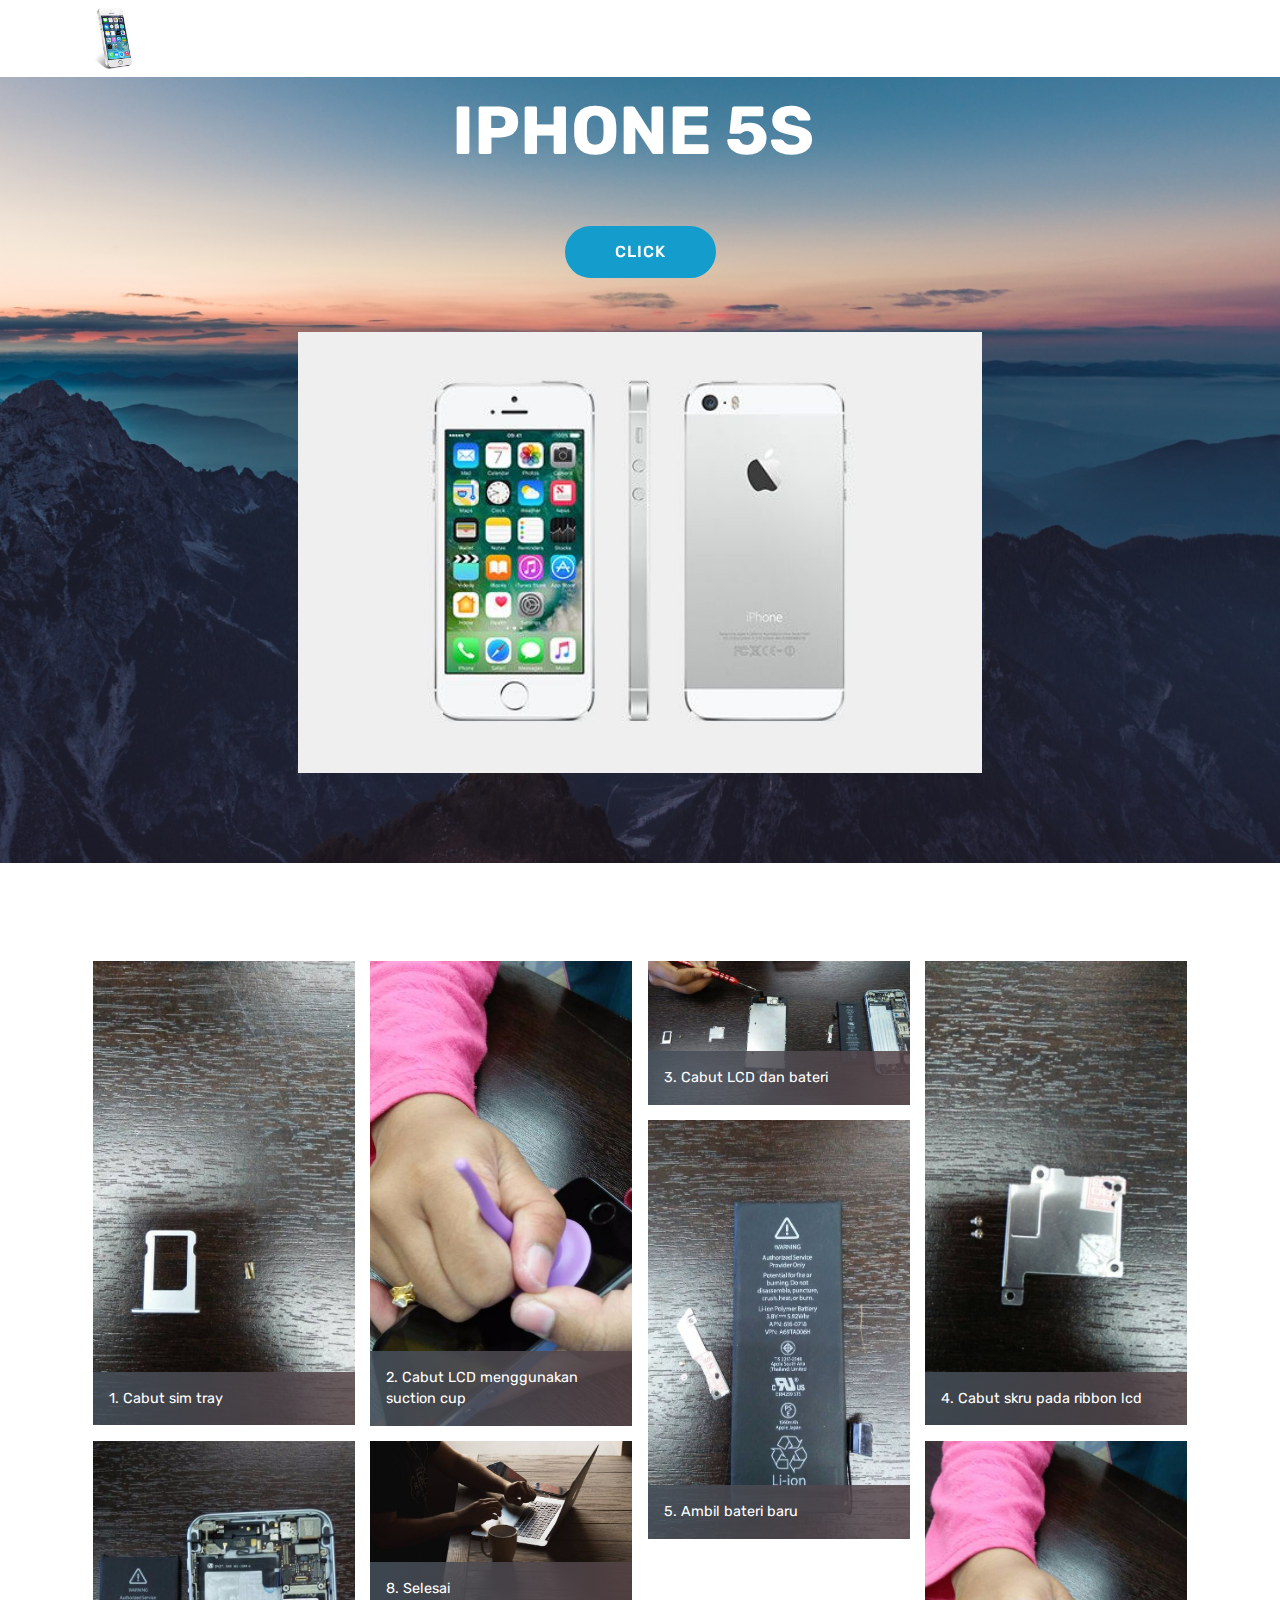
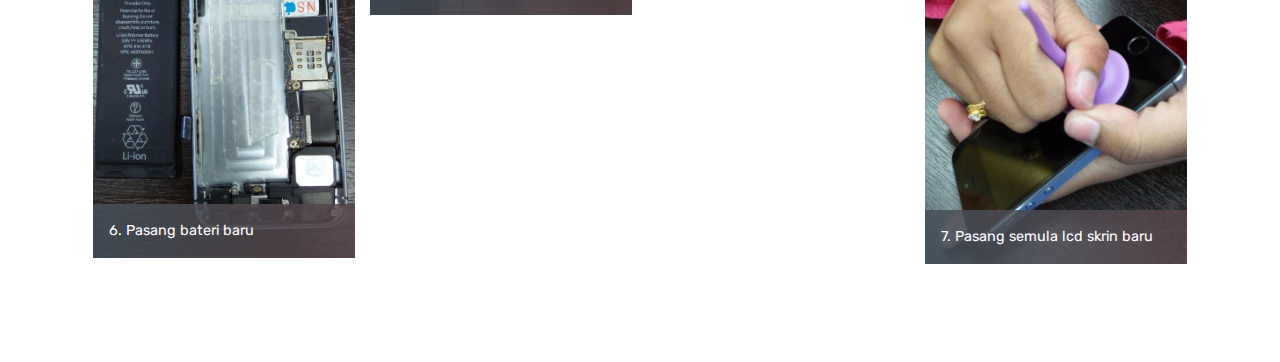
==== commit 620dc5b6: "create github pages" ====
--- a/page1.html
+++ b/page1.html
@@ -6,9 +6,9 @@
   <meta http-equiv="X-UA-Compatible" content="IE=edge">
   <meta name="generator" content="Mobirise v4.4.1, mobirise.com">
   <meta name="viewport" content="width=device-width, initial-scale=1">
-  <link rel="shortcut icon" href="assets/images/panda-214x236.png" type="image/x-icon">
-  <meta name="description" content="Website Creator Description">
-  <title>Contact</title>
+  <link rel="shortcut icon" href="assets/images/apple-iphone-5se-ofic-160x212.jpg" type="image/x-icon">
+  <meta name="description" content="Site Builder Description">
+  <title>Iphone 5s</title>
   <link rel="stylesheet" href="assets/web/assets/mobirise-icons/mobirise-icons.css">
   <link rel="stylesheet" href="assets/tether/tether.min.css">
   <link rel="stylesheet" href="assets/bootstrap/css/bootstrap.min.css">
@@ -16,13 +16,47 @@
   <link rel="stylesheet" href="assets/bootstrap/css/bootstrap-reboot.min.css">
   <link rel="stylesheet" href="assets/dropdown/css/style.css">
   <link rel="stylesheet" href="assets/theme/css/style.css">
+  <link rel="stylesheet" href="assets/mobirise-gallery/style.css">
   <link rel="stylesheet" href="assets/mobirise/css/mbr-additional.css" type="text/css">
   
   
   
 </head>
 <body>
-<section class="menu cid-qBM46pwPpA" once="menu" id="menu2-2" data-rv-view="2261">
+<section class="header4 cid-qDLbg1zOpW mbr-parallax-background" id="header4-c" data-rv-view="2286">
+
+    
+
+    
+
+    <div class="container">
+        <div class="row justify-content-md-center">
+            <div class="media-content col-md-10">
+                <h1 class="mbr-section-title align-center mbr-white pb-3 mbr-bold mbr-fonts-style display-1">IPHONE 5S&nbsp;</h1>
+                
+                <div class="mbr-text align-center mbr-white pb-3">
+                    <p class="mbr-text mbr-fonts-style display-5"></p>
+                </div>
+                <div class="mbr-section-btn align-center"><a class="btn btn-md btn-primary display-4" href="page1.html#gallery1-e">CLICK</a></div>
+            </div>
+            <div class="mbr-figure pt-5">
+                <img src="assets/images/iphone5s-gallery-img-1-590x380.jpg" alt="Mobirise" title="" media-simple="true" style="width: 60%;">
+            </div>
+        </div>
+    </div>
+</section>
+
+<section class="engine"><a href="https://mobirise.co/e">website building software</a></section><section class="mbr-gallery mbr-slider-carousel cid-qDLbtiTq3M" id="gallery1-e" data-rv-view="2289">
+
+    
+
+    <div class="container">
+        <div><!-- Filter --><!-- Gallery --><div class="mbr-gallery-row"><div class="mbr-gallery-layout-default"><div><div><div class="mbr-gallery-item mbr-gallery-item--p1" data-video-url="false" data-tags="Awesome"><div href="#lb-gallery1-e" data-slide-to="0" data-toggle="modal"><img src="assets/images/whatsapp-image-2017-12-14-at-12.52.41-pm-608x1080-608x1080.jpg" alt=""><span class="icon-focus"></span><span class="mbr-gallery-title mbr-fonts-style display-7">1. Cabut sim tray</span></div></div><div class="mbr-gallery-item mbr-gallery-item--p1" data-video-url="false" data-tags="Responsive"><div href="#lb-gallery1-e" data-slide-to="1" data-toggle="modal"><img src="assets/images/whatsapp-image-2017-12-13-at-8.49.53-am-1-608x1080-486x864.jpg" alt=""><span class="icon-focus"></span><span class="mbr-gallery-title mbr-fonts-style display-7">2. Cabut LCD menggunakan suction cup</span></div></div><div class="mbr-gallery-item mbr-gallery-item--p1" data-video-url="false" data-tags="Creative"><div href="#lb-gallery1-e" data-slide-to="2" data-toggle="modal"><img src="assets/images/whatsapp-image-2017-12-14-at-12.52.42-pm-1080x608-800x440.jpg" alt=""><span class="icon-focus"></span><span class="mbr-gallery-title mbr-fonts-style display-7">3. Cabut LCD dan bateri</span></div></div><div class="mbr-gallery-item mbr-gallery-item--p1" data-video-url="false" data-tags="Animated"><div href="#lb-gallery1-e" data-slide-to="3" data-toggle="modal"><img src="assets/images/whatsapp-image-2017-12-14-at-12.52.37-pm-608x1080-608x1080.jpg" alt=""><span class="icon-focus"></span><span class="mbr-gallery-title mbr-fonts-style display-7">4. Cabut skru pada ribbon lcd</span></div></div><div class="mbr-gallery-item mbr-gallery-item--p1" data-video-url="false" data-tags="Awesome"><div href="#lb-gallery1-e" data-slide-to="4" data-toggle="modal"><img src="assets/images/whatsapp-image-2017-12-14-at-12.52.35-pm-608x1080-607x972.jpg" alt=""><span class="icon-focus"></span><span class="mbr-gallery-title mbr-fonts-style display-7">5. Ambil bateri baru</span></div></div><div class="mbr-gallery-item mbr-gallery-item--p1" data-video-url="false" data-tags="Awesome"><div href="#lb-gallery1-e" data-slide-to="5" data-toggle="modal"><img src="assets/images/whatsapp-image-2017-12-14-at-12.52.42-pm-1-608x1080-596x950.jpg" alt=""><span class="icon-focus"></span><span class="mbr-gallery-title mbr-fonts-style display-7">6. Pasang bateri baru</span></div></div><div class="mbr-gallery-item mbr-gallery-item--p1" data-video-url="false" data-tags="Responsive"><div href="#lb-gallery1-e" data-slide-to="6" data-toggle="modal"><img src="assets/images/whatsapp-image-2017-12-13-at-8.49.53-am-1-608x1080-601x972.jpg" alt=""><span class="icon-focus"></span><span class="mbr-gallery-title mbr-fonts-style display-7">7. Pasang semula lcd skrin baru</span></div></div><div class="mbr-gallery-item mbr-gallery-item--p1" data-video-url="false" data-tags="Animated"><div href="#lb-gallery1-e" data-slide-to="7" data-toggle="modal"><img src="assets/images/mbr-1620x1080-800x533.jpg" alt=""><span class="icon-focus"></span><span class="mbr-gallery-title mbr-fonts-style display-7">8. Selesai</span></div></div></div></div><div class="clearfix"></div></div></div><!-- Lightbox --><div data-app-prevent-settings="" class="mbr-slider modal fade carousel slide" tabindex="-1" data-keyboard="true" data-interval="false" id="lb-gallery1-e"><div class="modal-dialog"><div class="modal-content"><div class="modal-body"><div class="carousel-inner"><div class="carousel-item"><img src="assets/images/whatsapp-image-2017-12-14-at-12.52.41-pm-608x1080.jpg" alt=""></div><div class="carousel-item"><img src="assets/images/whatsapp-image-2017-12-13-at-8.49.53-am-1-608x1080.jpg" alt=""></div><div class="carousel-item active"><img src="assets/images/whatsapp-image-2017-12-14-at-12.52.42-pm-1080x608.jpg" alt=""></div><div class="carousel-item"><img src="assets/images/whatsapp-image-2017-12-14-at-12.52.37-pm-608x1080.jpg" alt=""></div><div class="carousel-item"><img src="assets/images/whatsapp-image-2017-12-14-at-12.52.35-pm-608x1080.jpg" alt=""></div><div class="carousel-item"><img src="assets/images/whatsapp-image-2017-12-14-at-12.52.42-pm-1-608x1080.jpg" alt=""></div><div class="carousel-item"><img src="assets/images/whatsapp-image-2017-12-13-at-8.49.53-am-1-608x1080.jpg" alt=""></div><div class="carousel-item"><img src="assets/images/mbr-1620x1080.jpg" alt=""></div></div><a class="carousel-control carousel-control-prev" role="button" data-slide="prev" href="#lb-gallery1-e"><span class="mbri-left mbr-iconfont" aria-hidden="true"></span><span class="sr-only">Previous</span></a><a class="carousel-control carousel-control-next" role="button" data-slide="next" href="#lb-gallery1-e"><span class="mbri-right mbr-iconfont" aria-hidden="true"></span><span class="sr-only">Next</span></a><a class="close" href="#" role="button" data-dismiss="modal"><span class="sr-only">Close</span></a></div></div></div></div></div>
+    </div>
+
+</section>
+
+<section class="menu cid-qDLlHj5uQX" once="menu" id="menu2-j" data-rv-view="2324">
 
     
 
@@ -38,80 +72,18 @@
         <div class="menu-logo">
             <div class="navbar-brand">
                 <span class="navbar-logo">
-                    <a href="https://mobirise.com">
-                        <img src="assets/images/panda-214x236.png" alt="Mobirise" title="" media-simple="true" style="height: 3.8rem;">
+                    <a href="index.html#header10-0">
+                        <img src="assets/images/kkkkk-225x225.jpg" alt="Mobirise" title="" media-simple="true" style="height: 3.8rem;">
                     </a>
                 </span>
                 
             </div>
         </div>
         <div class="collapse navbar-collapse" id="navbarSupportedContent">
-            <ul class="navbar-nav nav-dropdown nav-right" data-app-modern-menu="true"><li class="nav-item">
-                    <a class="nav-link link text-black display-4" href="index.html#header4-0"><span class="mbri-home mbr-iconfont mbr-iconfont-btn"></span>Home</a>
-                </li>
-                <li class="nav-item">
-                    <a class="nav-link link text-black display-4" href="page1.html#form1-3">Contact &nbsp; &nbsp; &nbsp; &nbsp; &nbsp; &nbsp; &nbsp; &nbsp; &nbsp; &nbsp;&nbsp;</a>
-                </li></ul>
+            
             
         </div>
     </nav>
-</section>
-
-<section class="engine"><a href="https://mobirise.co/a">free web site builder</a></section><section class="mbr-section form1 cid-qBM5Eu8Ry5 mbr-parallax-background" id="form1-3" data-rv-view="2263">
-
-    
-
-    
-    <div class="container">
-        <div class="row justify-content-center">
-            <div class="title col-12 col-lg-8">
-                <h2 class="mbr-section-title align-center pb-3 mbr-fonts-style display-2">
-                    CONTACT FORM
-                </h2>
-                <h3 class="mbr-section-subtitle align-center mbr-light pb-3 mbr-fonts-style display-5"></h3>
-            </div>
-        </div>
-    </div>
-    <div class="container">
-        <div class="row justify-content-center">
-            <div class="media-container-column col-lg-8" data-form-type="formoid">
-                    <div data-form-alert="" hidden="">
-                        Thanks for filling out the form!
-                    </div>
-            
-                    <form class="mbr-form" action="https://mobirise.com/" method="post" data-form-title="Mobirise Form"><input type="hidden" data-form-email="true" value="vL96Ewh2ScY/gniJMpp7Is7Raf6J29a/zRSLxQhK5+tfNfsPCEwOL3HKDywgFNSUyB3NtA2NXkq0A5yGJqeeiYgWlXDfAlAbp9IWfschjCmGgPn9uGUHXx5UDzJfY2Sw">
-                        <div class="row row-sm-offset">
-                            <div class="col-md-4 multi-horizontal" data-for="name">
-                                <div class="form-group">
-                                    <label class="form-control-label mbr-fonts-style display-7" for="name-form1-3">Name</label>
-                                    <input type="text" class="form-control" name="name" data-form-field="Name" required="" id="name-form1-3">
-                                </div>
-                            </div>
-                            <div class="col-md-4 multi-horizontal" data-for="email">
-                                <div class="form-group">
-                                    <label class="form-control-label mbr-fonts-style display-7" for="email-form1-3">Email</label>
-                                    <input type="email" class="form-control" name="email" data-form-field="Email" required="" id="email-form1-3">
-                                </div>
-                            </div>
-                            <div class="col-md-4 multi-horizontal" data-for="phone">
-                                <div class="form-group">
-                                    <label class="form-control-label mbr-fonts-style display-7" for="phone-form1-3">Phone</label>
-                                    <input type="tel" class="form-control" name="phone" data-form-field="Phone" id="phone-form1-3">
-                                </div>
-                            </div>
-                        </div>
-                        <div class="form-group" data-for="message">
-                            <label class="form-control-label mbr-fonts-style display-7" for="message-form1-3">Message</label>
-                            <textarea type="text" class="form-control" name="message" rows="7" data-form-field="Message" id="message-form1-3"></textarea>
-                        </div>
-            
-                        <span class="input-group-btn">
-                            <button href="" type="submit" class="btn btn-primary btn-form display-4">SEND FORM</button>
-                        </span>
-                    </form>
-            </div>
-        </div>
-    </div>
 </section>
 
 
@@ -119,12 +91,18 @@
   <script src="assets/popper/popper.min.js"></script>
   <script src="assets/tether/tether.min.js"></script>
   <script src="assets/bootstrap/js/bootstrap.min.js"></script>
+  <script src="assets/smooth-scroll/smooth-scroll.js"></script>
+  <script src="assets/jarallax/jarallax.min.js"></script>
+  <script src="assets/masonry/masonry.pkgd.min.js"></script>
+  <script src="assets/imagesloaded/imagesloaded.pkgd.min.js"></script>
+  <script src="assets/touch-swipe/jquery.touch-swipe.min.js"></script>
   <script src="assets/dropdown/js/script.min.js"></script>
-  <script src="assets/touch-swipe/jquery.touch-swipe.min.js"></script>
-  <script src="assets/jarallax/jarallax.min.js"></script>
-  <script src="assets/smooth-scroll/smooth-scroll.js"></script>
+  <script src="assets/jquery-mb-vimeo_player/jquery.mb.vimeo_player.js"></script>
+  <script src="assets/bootstrap-carousel-swipe/bootstrap-carousel-swipe.js"></script>
   <script src="assets/theme/js/script.js"></script>
-  <script src="assets/formoid/formoid.min.js"></script>
+  <script src="assets/mobirise-slider-video/script.js"></script>
+  <script src="assets/mobirise-gallery/player.min.js"></script>
+  <script src="assets/mobirise-gallery/script.js"></script>
   
   
 </body>
--- a/assets/mobirise-gallery/style.css
+++ b/assets/mobirise-gallery/style.css
@@ -0,0 +1,451 @@
+/*-------
+
+   Gallery
+
+-------*/
+.mbr-gallery .mbr-gallery-item {
+  position: relative;
+  display: inline-block;
+  width: 25%;
+  cursor: pointer; }
+
+@media (max-width: 768px) {
+  .mbr-gallery .mbr-gallery-item {
+    width: 50%; } }
+@media (max-width: 400px) {
+  .mbr-gallery .mbr-gallery-item {
+    width: 100%; } }
+.mbr-gallery .icon-focus,
+.mbr-gallery .icon-video {
+  position: absolute;
+  top: calc(50% - 32px);
+  left: calc(50% - 24px);
+  font-family: 'MobiriseIcons' !important;
+  font-size: 3rem !important;
+  color: #fff;
+  opacity: 0;
+  transition: .2s opacity ease-in-out;
+  z-index: 5; }
+
+.mbr-gallery .icon-focus::before {
+  content: '\e96b'; }
+
+.mbr-gallery .icon-video::before {
+  content: '\e95c'; }
+
+.mbr-gallery .mbr-gallery-item > div:hover .icon-focus,
+.mbr-gallery .mbr-gallery-item > div:hover .icon-video {
+  opacity: 1; }
+
+.mbr-gallery .mbr-gallery-item img {
+  width: 100%;
+  opacity: 1;
+  -webkit-transition: .2s opacity ease-in-out;
+  transition: .2s opacity ease-in-out; }
+
+.mbr-gallery .mbr-gallery-item > div:hover img {
+  opacity: 1; }
+
+.mbr-gallery .mbr-gallery-item > div {
+  background: #fff;
+  display: block;
+  outline: none;
+  position: relative; }
+
+.mbr-gallery .mbr-gallery-item .icon {
+  -webkit-transform: translateX(-50%) translateY(-50%);
+  -webkit-transition: .2s opacity ease-in-out;
+  color: #000;
+  font-size: 30px;
+  height: 69px;
+  left: 50%;
+  opacity: 0;
+  position: absolute;
+  top: 50%;
+  transform: translateX(-50%) translateY(-50%);
+  transition: .2s opacity ease-in-out;
+  width: 69px; }
+
+.mbr-gallery .mbr-gallery-item .icon::after,
+.mbr-gallery .mbr-gallery-item .icon::before {
+  content: '';
+  display: block;
+  position: absolute;
+  height: 69px;
+  width: 1px;
+  margin-left: 34.5px;
+  background-color: #fff; }
+
+.mbr-gallery .mbr-gallery-item .icon::after {
+  width: 69px;
+  height: 1px;
+  margin-left: 0;
+  margin-top: 34.5px; }
+
+.mbr-gallery .mbr-gallery-item > div:hover .icon {
+  opacity: 1; }
+
+.mbr-gallery .mbr-gallery-item > div:hover::before {
+  opacity: .9; }
+
+.mbr-gallery .mbr-gallery-item > div:hover .mbr-gallery-title {
+  background: transparent !important; }
+
+/* remove spacing */
+.mbr-gallery .mbr-gallery-row.no-gutter {
+  margin: 0; }
+
+.mbr-gallery .mbr-gallery-row.no-gutter .mbr-gallery-item {
+  padding: 0; }
+
+/* container */
+.mbr-gallery .container.mbr-gallery-layout-default {
+  padding: 93px 0; }
+
+/* fix horizontal scrollbar */
+.mbr-gallery .mbr-gallery-layout-article,
+.mbr-gallery .mbr-gallery-layout-default {
+  overflow: hidden; }
+
+/* lightbox */
+.mbr-gallery .modal {
+  position: fixed;
+  overflow: hidden;
+  padding-right: 0 !important; }
+
+.mbr-gallery .modal-content {
+  border-radius: 0;
+  border: none;
+  background: transparent; }
+
+.mbr-gallery .modal-body {
+  padding: 0; }
+
+.mbr-gallery .modal-body img {
+  width: 100%; }
+
+.mbr-gallery .modal .close {
+  position: fixed;
+  background: #1b1b1b;
+  opacity: .5;
+  font-size: 35px;
+  font-weight: 300;
+  width: 70px;
+  height: 70px;
+  border-radius: 50%;
+  color: #fff;
+  top: 2.5rem;
+  right: 2.5rem;
+  line-height: 70px;
+  border: none;
+  text-align: center;
+  text-shadow: none;
+  z-index: 5;
+  -webkit-transition: opacity .3s ease;
+  -moz-transition: opacity .3s ease;
+  -o-transition: opacity .3s ease;
+  transition: opacity .3s ease;
+  font-family: 'MobiriseIcons'; }
+  .mbr-gallery .modal .close::before {
+    content: '\e91a'; }
+
+.mbr-gallery .modal .close:hover {
+  opacity: 1;
+  background: #000;
+  color: #fff; }
+
+.mbr-gallery .modal-dialog {
+  max-width: 100% !important; }
+
+.mbr-gallery .modal.in .modal-dialog {
+  margin: 0 auto; }
+
+/* modal back color opacity */
+.modal-backdrop.in {
+  opacity: .8;
+  filter: alpha(opacity=80); }
+
+@media (max-width: 768px) {
+  .mbr-gallery .carousel-control,
+  .mbr-gallery .carousel-indicators,
+  .mbr-gallery .modal .close {
+    position: fixed; } }
+/* fix fade in effect */
+.mbr-gallery .modal.fade .modal-dialog {
+  -webkit-transition: margin-top .3s ease-out;
+  -moz-transition: margin-top .3s ease-out;
+  -o-transition: margin-top .3s ease-out;
+  transition: margin-top .3s ease-out; }
+
+.mbr-gallery .modal.fade .modal-dialog,
+.mbr-gallery .modal.in .modal-dialog {
+  -webkit-transform: none;
+  -ms-transform: none;
+  -o-transform: none;
+  transform: none; }
+
+/*-------
+
+   Slider
+
+-------*/
+.mbr-slider .carousel-inner > .active,
+.mbr-slider .carousel-inner > .next,
+.mbr-slider .carousel-inner > .prev {
+  display: table; }
+
+.mbr-slider .carousel-control {
+  position: absolute;
+  width: 70px;
+  height: 70px;
+  top: 50%;
+  margin-top: -35px;
+  line-height: 70px;
+  border-radius: 50%;
+  font-size: 35px;
+  border: 0;
+  opacity: .5;
+  text-shadow: none;
+  z-index: 5;
+  color: #fff;
+  -webkit-transition: all .2s ease-in-out 0s;
+  -o-transition: all .2s ease-in-out 0s;
+  transition: all .2s ease-in-out 0s; }
+
+.mbr-gallery .mbr-slider .carousel-control {
+  position: fixed; }
+
+@media (max-width: 991px) {
+  .mbr-gallery .mbr-slider .carousel-control {
+    bottom: 2.5rem;
+    margin-top: 0;
+    top: auto;
+    z-index: 17; } }
+.mbr-gallery .mbr-slider .carousel-inner > .active {
+  display: block; }
+
+.mbr-slider .carousel-control.left {
+  left: 0;
+  margin-left: 2.5rem; }
+
+.mbr-slider .carousel-control.right {
+  right: 0;
+  margin-right: 2.5rem; }
+
+.mbr-slider .carousel-control .icon-next,
+.mbr-slider .carousel-control .icon-prev {
+  margin-top: -18px;
+  font-size: 40px;
+  line-height: 27px; }
+
+.mbr-slider .carousel-control:hover {
+  background: #1b1b1b;
+  color: #fff;
+  opacity: 1; }
+
+.mbr-slider .carousel-indicators {
+  position: absolute;
+  bottom: 0;
+  margin-bottom: 1.5rem !important; }
+
+@media (max-width: 543px) {
+  .mbr-slider .carousel-indicators {
+    display: none; } }
+.carousel-indicators .active,
+.carousel-indicators li {
+  width: 15px;
+  height: 15px;
+  margin: 3px;
+  background: #1b1b1b;
+  border: 0;
+  opacity: .5; }
+
+.carousel-indicators .active {
+  border: 4px solid #1b1b1b;
+  background: #fff; }
+
+.carousel-indicators li {
+  max-width: 15px;
+  max-height: 15px;
+  margin: 3px;
+  background: #1b1b1b;
+  border: 0;
+  border-radius: 50%;
+  opacity: .5; }
+
+.carousel-indicators li.active {
+  border: 4px solid #1b1b1b;
+  background: #fff; }
+
+.container .carousel-indicators {
+  margin-bottom: 3px; }
+
+.mbr-gallery .mbr-slider .carousel-indicators {
+  position: fixed;
+  margin-bottom: 2.5rem !important; }
+
+@media (max-width: 991px) {
+  .mbr-gallery .mbr-slider .carousel-indicators {
+    margin-bottom: 3.625rem !important;
+    padding-left: 2.5rem;
+    padding-right: 2.5rem; } }
+.mbr-slider .carousel-indicators .active,
+.mbr-slider .carousel-indicators li {
+  width: 20px;
+  height: 20px;
+  margin: 3px;
+  background: #1b1b1b;
+  border: 0;
+  opacity: .5; }
+
+.mbr-slider .carousel-indicators .active {
+  border: 4px solid #1b1b1b;
+  background: #fff; }
+
+@media (max-width: 767px) {
+  .mbr-slider .carousel-control {
+    top: auto;
+    bottom: 20px; }
+
+  .mbr-slider > .container .carousel-control {
+    margin-bottom: 0; } }
+/* boxed slider */
+.mbr-slider > .boxed-slider {
+  position: relative;
+  padding: 93px 0; }
+
+.mbr-slider > .boxed-slider > div {
+  position: relative; }
+
+.mbr-slider > .container img {
+  width: 100%; }
+
+.mbr-slider > .container img + .row {
+  position: absolute;
+  top: 50%;
+  left: 0;
+  right: 0;
+  -webkit-transform: translateY(-50%);
+  -moz-transform: translateY(-50%);
+  transform: translateY(-50%);
+  z-index: 2; }
+
+.mbr-slider .mbr-section {
+  padding: 0;
+  background-attachment: scroll; }
+
+.mbr-slider .mbr-table-cell {
+  padding: 0; }
+
+.mbr-slider > .container .carousel-indicators {
+  margin-bottom: 3px; }
+
+/* article slider */
+.mbr-slider > .article-slider .mbr-section,
+.mbr-slider > .article-slider .mbr-section .mbr-table-cell {
+  padding-top: 0;
+  padding-bottom: 0; }
+
+.modal-backdrop.show {
+  opacity: .7; }
+
+.video-container .mbr-background-video iframe {
+  width: 100%;
+  height: 100%; }
+
+.mbr-gallery-item__hided {
+  position: absolute !important;
+  left: 0 !important;
+  width: 0 !important;
+  height: 0;
+  padding: 0 !important; }
+
+.mbr-gallery-item__hided img {
+  display: none !important; }
+
+.mbr-gallery-item__hided span {
+  display: none !important; }
+
+.mbr-gallery-filter {
+  padding-top: 30px;
+  padding-bottom: 30px;
+  text-align: center; }
+  .mbr-gallery-filter li {
+    display: inline-block;
+    padding: 5px 0;
+    transition: all .3s ease-out; }
+    .mbr-gallery-filter li .btn {
+      cursor: pointer; }
+  .mbr-gallery-filter.gallery-filter__bg li {
+    color: #fff; }
+  .mbr-gallery-filter.gallery-filter__bg .active {
+    color: #000;
+    background-color: #fff; }
+  .mbr-gallery-filter ul {
+    display: inline-block;
+    width: 100%;
+    padding-left: 0;
+    margin-bottom: 0;
+    list-style: none; }
+
+.mbr-gallery-item > div {
+  position: relative; }
+
+.mbr-gallery-item--p1 {
+  padding: 0.5rem; }
+
+.mbr-gallery-item--p2 {
+  padding: 1rem; }
+
+.mbr-gallery-item--p3 {
+  padding: 1.5rem; }
+
+.mbr-gallery-item--p4 {
+  padding: 2rem; }
+
+.mbr-gallery-item--p5 {
+  padding: 2.5rem; }
+
+.mbr-gallery-item--p6 {
+  padding: 3rem; }
+
+.mbr-gallery .mbr-gallery-item--p4 {
+  width: 33.333%; }
+
+.mbr-gallery .mbr-gallery-item--p6, .mbr-gallery .mbr-gallery-item--p5 {
+  width: 50%; }
+
+@media (max-width: 992px) {
+  .mbr-gallery-item--p1 {
+    padding: 0.5rem; }
+
+  .mbr-gallery-item--p2 {
+    padding: 0.8rem; }
+
+  .mbr-gallery-item--p3 {
+    padding: 1rem; }
+
+  .mbr-gallery-item--p4 {
+    padding: 1.5rem; }
+
+  .mbr-gallery-item--p5 {
+    padding: 1.8rem; }
+
+  .mbr-gallery-item--p6 {
+    padding: 2rem; }
+
+  .mbr-gallery .mbr-gallery-item--p2,
+  .mbr-gallery .mbr-gallery-item--p3 {
+    width: 50%; }
+
+  .mbr-gallery .mbr-gallery-item--p6,
+  .mbr-gallery .mbr-gallery-item--p5,
+  .mbr-gallery .mbr-gallery-item--p4 {
+    width: 100%; } }
+@media (max-width: 400px) {
+  .mbr-gallery .mbr-gallery-item--p3,
+  .mbr-gallery .mbr-gallery-item--p2,
+  .mbr-gallery .mbr-gallery-item--p1 {
+    width: 100%; } }
+
+/*# sourceMappingURL=style.css.map */
--- a/assets/mobirise/css/mbr-additional.css
+++ b/assets/mobirise/css/mbr-additional.css
@@ -1337,67 +1337,54 @@
   height: auto;
   min-height: 100vh;
 }
-.cid-qBM45W8Hie {
-  padding-top: 90px;
-  padding-bottom: 90px;
-  background-image: url("../../../assets/images/background3.jpg");
-}
-.cid-qBM45W8Hie .mbr-figure {
-  margin: 0 auto;
-  width: 100%;
-  display: flex;
-  justify-content: center;
-}
-.cid-qBM45W8Hie .mbr-figure img {
-  height: 100%;
-}
-@media (max-width: 991px) {
-  .cid-qBM45W8Hie .mbr-figure img {
-    width: 100% !important;
-  }
-}
-.cid-qBM46pwPpA .navbar {
-  background: #ffffff;
+.cid-qDDUVUrKJW {
+  background-image: url("../../../assets/images/background2.jpg");
+}
+.cid-qDDUVUrKJW .mbr-section-subtitle {
+  letter-spacing: .2rem;
+}
+.cid-qDLlCMlFLf .navbar {
+  padding: .5rem 0;
+  background: #333333;
   transition: none;
   min-height: 77px;
-  padding: .5rem 0;
-}
-.cid-qBM46pwPpA .navbar-dropdown.bg-color.transparent.opened {
-  background: #ffffff;
-}
-.cid-qBM46pwPpA a {
+}
+.cid-qDLlCMlFLf .navbar-dropdown.bg-color.transparent.opened {
+  background: #333333;
+}
+.cid-qDLlCMlFLf a {
   font-style: normal;
 }
-.cid-qBM46pwPpA .nav-item span {
+.cid-qDLlCMlFLf .nav-item span {
   padding-right: 0.4em;
   line-height: 0.5em;
   vertical-align: text-bottom;
   position: relative;
   text-decoration: none;
 }
-.cid-qBM46pwPpA .nav-item a {
+.cid-qDLlCMlFLf .nav-item a {
   display: flex;
   align-items: center;
   justify-content: center;
   padding: 0.7rem 0 !important;
   margin: 0rem .65rem !important;
 }
-.cid-qBM46pwPpA .nav-item:focus,
-.cid-qBM46pwPpA .nav-link:focus {
+.cid-qDLlCMlFLf .nav-item:focus,
+.cid-qDLlCMlFLf .nav-link:focus {
   outline: none;
 }
-.cid-qBM46pwPpA .btn {
+.cid-qDLlCMlFLf .btn {
   padding: 0.4rem 1.5rem;
   display: inline-flex;
   align-items: center;
 }
-.cid-qBM46pwPpA .btn .mbr-iconfont {
+.cid-qDLlCMlFLf .btn .mbr-iconfont {
   font-size: 1.6rem;
 }
-.cid-qBM46pwPpA .menu-logo {
+.cid-qDLlCMlFLf .menu-logo {
   margin-right: auto;
 }
-.cid-qBM46pwPpA .menu-logo .navbar-brand {
+.cid-qDLlCMlFLf .menu-logo .navbar-brand {
   display: flex;
   margin-left: 5rem;
   padding: 0;
@@ -1405,49 +1392,49 @@
   min-height: 3.8rem;
   align-items: center;
 }
-.cid-qBM46pwPpA .menu-logo .navbar-brand .navbar-caption-wrap {
-  display: flex;
+.cid-qDLlCMlFLf .menu-logo .navbar-brand .navbar-caption-wrap {
+  display: -webkit-flex;
   -webkit-align-items: center;
   align-items: center;
   word-break: break-word;
   min-width: 7rem;
   margin: .3rem 0;
 }
-.cid-qBM46pwPpA .menu-logo .navbar-brand .navbar-caption-wrap .navbar-caption {
+.cid-qDLlCMlFLf .menu-logo .navbar-brand .navbar-caption-wrap .navbar-caption {
   line-height: 1.2rem !important;
   padding-right: 2rem;
 }
-.cid-qBM46pwPpA .menu-logo .navbar-brand .navbar-logo {
+.cid-qDLlCMlFLf .menu-logo .navbar-brand .navbar-logo {
   font-size: 4rem;
   transition: font-size 0.25s;
 }
-.cid-qBM46pwPpA .menu-logo .navbar-brand .navbar-logo img {
+.cid-qDLlCMlFLf .menu-logo .navbar-brand .navbar-logo img {
   display: flex;
 }
-.cid-qBM46pwPpA .menu-logo .navbar-brand .navbar-logo .mbr-iconfont {
+.cid-qDLlCMlFLf .menu-logo .navbar-brand .navbar-logo .mbr-iconfont {
   transition: font-size 0.25s;
 }
-.cid-qBM46pwPpA .navbar-toggleable-sm .navbar-collapse {
+.cid-qDLlCMlFLf .navbar-toggleable-sm .navbar-collapse {
   justify-content: flex-end;
   -webkit-justify-content: flex-end;
   padding-right: 5rem;
   width: auto;
 }
-.cid-qBM46pwPpA .navbar-toggleable-sm .navbar-collapse .navbar-nav {
+.cid-qDLlCMlFLf .navbar-toggleable-sm .navbar-collapse .navbar-nav {
   flex-wrap: wrap;
   -webkit-flex-wrap: wrap;
   padding-left: 0;
 }
-.cid-qBM46pwPpA .navbar-toggleable-sm .navbar-collapse .navbar-nav .nav-item {
+.cid-qDLlCMlFLf .navbar-toggleable-sm .navbar-collapse .navbar-nav .nav-item {
   -webkit-align-self: center;
   align-self: center;
 }
-.cid-qBM46pwPpA .navbar-toggleable-sm .navbar-collapse .navbar-buttons {
+.cid-qDLlCMlFLf .navbar-toggleable-sm .navbar-collapse .navbar-buttons {
   padding-left: 0;
   padding-bottom: 0;
 }
-.cid-qBM46pwPpA .dropdown .dropdown-menu {
-  background: #ffffff;
+.cid-qDLlCMlFLf .dropdown .dropdown-menu {
+  background: #333333;
   display: none;
   position: absolute;
   min-width: 5rem;
@@ -1455,20 +1442,20 @@
   padding-bottom: 1.4rem;
   text-align: left;
 }
-.cid-qBM46pwPpA .dropdown .dropdown-menu .dropdown-item {
+.cid-qDLlCMlFLf .dropdown .dropdown-menu .dropdown-item {
   width: auto;
   padding: 0.235em 1.5385em 0.235em 1.5385em !important;
 }
-.cid-qBM46pwPpA .dropdown .dropdown-menu .dropdown-item::after {
+.cid-qDLlCMlFLf .dropdown .dropdown-menu .dropdown-item::after {
   right: 0.5rem;
 }
-.cid-qBM46pwPpA .dropdown .dropdown-menu .dropdown-submenu {
+.cid-qDLlCMlFLf .dropdown .dropdown-menu .dropdown-submenu {
   margin: 0;
 }
-.cid-qBM46pwPpA .dropdown.open > .dropdown-menu {
+.cid-qDLlCMlFLf .dropdown.open > .dropdown-menu {
   display: block;
 }
-.cid-qBM46pwPpA .navbar-toggleable-sm.opened:after {
+.cid-qDLlCMlFLf .navbar-toggleable-sm.opened:after {
   position: absolute;
   width: 100vw;
   height: 100vh;
@@ -1480,28 +1467,28 @@
   -webkit-transform: translateY(100%);
   z-index: 1000;
 }
-.cid-qBM46pwPpA .navbar.navbar-short {
+.cid-qDLlCMlFLf .navbar.navbar-short {
   min-height: 60px;
   transition: all .2s;
 }
-.cid-qBM46pwPpA .navbar.navbar-short .navbar-toggler-right {
+.cid-qDLlCMlFLf .navbar.navbar-short .navbar-toggler-right {
   top: 20px;
 }
-.cid-qBM46pwPpA .navbar.navbar-short .navbar-logo a {
+.cid-qDLlCMlFLf .navbar.navbar-short .navbar-logo a {
   font-size: 2.5rem !important;
   line-height: 2.5rem;
   transition: font-size 0.25s;
 }
-.cid-qBM46pwPpA .navbar.navbar-short .navbar-logo a .mbr-iconfont {
+.cid-qDLlCMlFLf .navbar.navbar-short .navbar-logo a .mbr-iconfont {
   font-size: 2.5rem !important;
 }
-.cid-qBM46pwPpA .navbar.navbar-short .navbar-logo a img {
+.cid-qDLlCMlFLf .navbar.navbar-short .navbar-logo a img {
   height: 3rem !important;
 }
-.cid-qBM46pwPpA .navbar.navbar-short .navbar-brand {
+.cid-qDLlCMlFLf .navbar.navbar-short .navbar-brand {
   min-height: 3rem;
 }
-.cid-qBM46pwPpA button.navbar-toggler {
+.cid-qDLlCMlFLf button.navbar-toggler {
   width: 31px;
   height: 18px;
   cursor: pointer;
@@ -1509,103 +1496,103 @@
   top: 1.5rem;
   right: 1rem;
 }
-.cid-qBM46pwPpA button.navbar-toggler:focus {
+.cid-qDLlCMlFLf button.navbar-toggler:focus {
   outline: none;
 }
-.cid-qBM46pwPpA button.navbar-toggler .hamburger span {
+.cid-qDLlCMlFLf button.navbar-toggler .hamburger span {
   position: absolute;
   right: 0;
   width: 30px;
   height: 2px;
   border-right: 5px;
-  background-color: #333333;
-}
-.cid-qBM46pwPpA button.navbar-toggler .hamburger span:nth-child(1) {
+  background-color: #ffffff;
+}
+.cid-qDLlCMlFLf button.navbar-toggler .hamburger span:nth-child(1) {
   top: 0;
   transition: all .2s;
 }
-.cid-qBM46pwPpA button.navbar-toggler .hamburger span:nth-child(2) {
+.cid-qDLlCMlFLf button.navbar-toggler .hamburger span:nth-child(2) {
   top: 8px;
   transition: all .15s;
 }
-.cid-qBM46pwPpA button.navbar-toggler .hamburger span:nth-child(3) {
+.cid-qDLlCMlFLf button.navbar-toggler .hamburger span:nth-child(3) {
   top: 8px;
   transition: all .15s;
 }
-.cid-qBM46pwPpA button.navbar-toggler .hamburger span:nth-child(4) {
+.cid-qDLlCMlFLf button.navbar-toggler .hamburger span:nth-child(4) {
   top: 16px;
   transition: all .2s;
 }
-.cid-qBM46pwPpA nav.opened .hamburger span:nth-child(1) {
+.cid-qDLlCMlFLf nav.opened .hamburger span:nth-child(1) {
   top: 8px;
   width: 0;
   opacity: 0;
   right: 50%;
   transition: all .2s;
 }
-.cid-qBM46pwPpA nav.opened .hamburger span:nth-child(2) {
+.cid-qDLlCMlFLf nav.opened .hamburger span:nth-child(2) {
   -webkit-transform: rotate(45deg);
   transform: rotate(45deg);
   transition: all .25s;
 }
-.cid-qBM46pwPpA nav.opened .hamburger span:nth-child(3) {
+.cid-qDLlCMlFLf nav.opened .hamburger span:nth-child(3) {
   -webkit-transform: rotate(-45deg);
   transform: rotate(-45deg);
   transition: all .25s;
 }
-.cid-qBM46pwPpA nav.opened .hamburger span:nth-child(4) {
+.cid-qDLlCMlFLf nav.opened .hamburger span:nth-child(4) {
   top: 8px;
   width: 0;
   opacity: 0;
   right: 50%;
   transition: all .2s;
 }
-.cid-qBM46pwPpA .collapsed.navbar-expand {
+.cid-qDLlCMlFLf .collapsed.navbar-expand {
   flex-direction: column;
 }
-.cid-qBM46pwPpA .collapsed .btn {
+.cid-qDLlCMlFLf .collapsed .btn {
   display: flex;
 }
-.cid-qBM46pwPpA .collapsed .navbar-collapse {
+.cid-qDLlCMlFLf .collapsed .navbar-collapse {
   display: none !important;
   padding-right: 0 !important;
 }
-.cid-qBM46pwPpA .collapsed .navbar-collapse.collapsing,
-.cid-qBM46pwPpA .collapsed .navbar-collapse.show {
+.cid-qDLlCMlFLf .collapsed .navbar-collapse.collapsing,
+.cid-qDLlCMlFLf .collapsed .navbar-collapse.show {
   display: block !important;
 }
-.cid-qBM46pwPpA .collapsed .navbar-collapse.collapsing .navbar-nav,
-.cid-qBM46pwPpA .collapsed .navbar-collapse.show .navbar-nav {
+.cid-qDLlCMlFLf .collapsed .navbar-collapse.collapsing .navbar-nav,
+.cid-qDLlCMlFLf .collapsed .navbar-collapse.show .navbar-nav {
   display: block;
   text-align: center;
 }
-.cid-qBM46pwPpA .collapsed .navbar-collapse.collapsing .navbar-nav .nav-item,
-.cid-qBM46pwPpA .collapsed .navbar-collapse.show .navbar-nav .nav-item {
+.cid-qDLlCMlFLf .collapsed .navbar-collapse.collapsing .navbar-nav .nav-item,
+.cid-qDLlCMlFLf .collapsed .navbar-collapse.show .navbar-nav .nav-item {
   clear: both;
 }
-.cid-qBM46pwPpA .collapsed .navbar-collapse.collapsing .navbar-nav .nav-item:last-child,
-.cid-qBM46pwPpA .collapsed .navbar-collapse.show .navbar-nav .nav-item:last-child {
+.cid-qDLlCMlFLf .collapsed .navbar-collapse.collapsing .navbar-nav .nav-item:last-child,
+.cid-qDLlCMlFLf .collapsed .navbar-collapse.show .navbar-nav .nav-item:last-child {
   margin-bottom: 1rem;
 }
-.cid-qBM46pwPpA .collapsed .navbar-collapse.collapsing .navbar-buttons,
-.cid-qBM46pwPpA .collapsed .navbar-collapse.show .navbar-buttons {
+.cid-qDLlCMlFLf .collapsed .navbar-collapse.collapsing .navbar-buttons,
+.cid-qDLlCMlFLf .collapsed .navbar-collapse.show .navbar-buttons {
   text-align: center;
 }
-.cid-qBM46pwPpA .collapsed .navbar-collapse.collapsing .navbar-buttons:last-child,
-.cid-qBM46pwPpA .collapsed .navbar-collapse.show .navbar-buttons:last-child {
+.cid-qDLlCMlFLf .collapsed .navbar-collapse.collapsing .navbar-buttons:last-child,
+.cid-qDLlCMlFLf .collapsed .navbar-collapse.show .navbar-buttons:last-child {
   margin-bottom: 1rem;
 }
-.cid-qBM46pwPpA .collapsed button.navbar-toggler {
+.cid-qDLlCMlFLf .collapsed button.navbar-toggler {
   display: block;
 }
-.cid-qBM46pwPpA .collapsed .navbar-brand {
+.cid-qDLlCMlFLf .collapsed .navbar-brand {
   margin-left: 1rem !important;
 }
-.cid-qBM46pwPpA .collapsed .navbar-toggleable-sm {
+.cid-qDLlCMlFLf .collapsed .navbar-toggleable-sm {
   flex-direction: column;
   -webkit-flex-direction: column;
 }
-.cid-qBM46pwPpA .collapsed .dropdown .dropdown-menu {
+.cid-qDLlCMlFLf .collapsed .dropdown .dropdown-menu {
   width: 100%;
   text-align: center;
   position: relative;
@@ -1617,19 +1604,19 @@
   transition-duration: .5s;
   transition-property: opacity,padding,height;
 }
-.cid-qBM46pwPpA .collapsed .dropdown.open > .dropdown-menu {
+.cid-qDLlCMlFLf .collapsed .dropdown.open > .dropdown-menu {
   position: relative;
   opacity: 1;
   height: auto;
   padding: 1.4rem 0;
   visibility: visible;
 }
-.cid-qBM46pwPpA .collapsed .dropdown .dropdown-submenu {
+.cid-qDLlCMlFLf .collapsed .dropdown .dropdown-submenu {
   left: 0;
   text-align: center;
   width: 100%;
 }
-.cid-qBM46pwPpA .collapsed .dropdown .dropdown-toggle[data-toggle="dropdown-submenu"]::after {
+.cid-qDLlCMlFLf .collapsed .dropdown .dropdown-toggle[data-toggle="dropdown-submenu"]::after {
   margin-top: 0;
   position: inherit;
   right: 0;
@@ -1645,55 +1632,55 @@
   border-left: .30em solid transparent;
 }
 @media (max-width: 991px) {
-  .cid-qBM46pwPpA.navbar-expand {
+  .cid-qDLlCMlFLf .navbar-expand {
     flex-direction: column;
   }
-  .cid-qBM46pwPpA img {
+  .cid-qDLlCMlFLf img {
     height: 3.8rem !important;
   }
-  .cid-qBM46pwPpA .btn {
+  .cid-qDLlCMlFLf .btn {
     display: flex;
   }
-  .cid-qBM46pwPpA button.navbar-toggler {
+  .cid-qDLlCMlFLf button.navbar-toggler {
     display: block;
   }
-  .cid-qBM46pwPpA .navbar-brand {
+  .cid-qDLlCMlFLf .navbar-brand {
     margin-left: 1rem !important;
   }
-  .cid-qBM46pwPpA .navbar-toggleable-sm {
+  .cid-qDLlCMlFLf .navbar-toggleable-sm {
     flex-direction: column;
     -webkit-flex-direction: column;
   }
-  .cid-qBM46pwPpA .navbar-collapse {
+  .cid-qDLlCMlFLf .navbar-collapse {
     display: none !important;
     padding-right: 0 !important;
   }
-  .cid-qBM46pwPpA .navbar-collapse.collapsing,
-  .cid-qBM46pwPpA .navbar-collapse.show {
+  .cid-qDLlCMlFLf .navbar-collapse.collapsing,
+  .cid-qDLlCMlFLf .navbar-collapse.show {
     display: block !important;
   }
-  .cid-qBM46pwPpA .navbar-collapse.collapsing .navbar-nav,
-  .cid-qBM46pwPpA .navbar-collapse.show .navbar-nav {
+  .cid-qDLlCMlFLf .navbar-collapse.collapsing .navbar-nav,
+  .cid-qDLlCMlFLf .navbar-collapse.show .navbar-nav {
     display: block;
     text-align: center;
   }
-  .cid-qBM46pwPpA .navbar-collapse.collapsing .navbar-nav .nav-item,
-  .cid-qBM46pwPpA .navbar-collapse.show .navbar-nav .nav-item {
+  .cid-qDLlCMlFLf .navbar-collapse.collapsing .navbar-nav .nav-item,
+  .cid-qDLlCMlFLf .navbar-collapse.show .navbar-nav .nav-item {
     clear: both;
   }
-  .cid-qBM46pwPpA .navbar-collapse.collapsing .navbar-nav .nav-item:last-child,
-  .cid-qBM46pwPpA .navbar-collapse.show .navbar-nav .nav-item:last-child {
+  .cid-qDLlCMlFLf .navbar-collapse.collapsing .navbar-nav .nav-item:last-child,
+  .cid-qDLlCMlFLf .navbar-collapse.show .navbar-nav .nav-item:last-child {
     margin-bottom: 1rem;
   }
-  .cid-qBM46pwPpA .navbar-collapse.collapsing .navbar-buttons,
-  .cid-qBM46pwPpA .navbar-collapse.show .navbar-buttons {
+  .cid-qDLlCMlFLf .navbar-collapse.collapsing .navbar-buttons,
+  .cid-qDLlCMlFLf .navbar-collapse.show .navbar-buttons {
     text-align: center;
   }
-  .cid-qBM46pwPpA .navbar-collapse.collapsing .navbar-buttons:last-child,
-  .cid-qBM46pwPpA .navbar-collapse.show .navbar-buttons:last-child {
+  .cid-qDLlCMlFLf .navbar-collapse.collapsing .navbar-buttons:last-child,
+  .cid-qDLlCMlFLf .navbar-collapse.show .navbar-buttons:last-child {
     margin-bottom: 1rem;
   }
-  .cid-qBM46pwPpA .dropdown .dropdown-menu {
+  .cid-qDLlCMlFLf .dropdown .dropdown-menu {
     width: 100%;
     text-align: center;
     position: relative;
@@ -1705,19 +1692,19 @@
     transition-duration: .5s;
     transition-property: opacity,padding,height;
   }
-  .cid-qBM46pwPpA .dropdown.open > .dropdown-menu {
+  .cid-qDLlCMlFLf .dropdown.open > .dropdown-menu {
     position: relative;
     opacity: 1;
     height: auto;
     padding: 1.4rem 0;
     visibility: visible;
   }
-  .cid-qBM46pwPpA .dropdown .dropdown-submenu {
+  .cid-qDLlCMlFLf .dropdown .dropdown-submenu {
     left: 0;
     text-align: center;
     width: 100%;
   }
-  .cid-qBM46pwPpA .dropdown .dropdown-toggle[data-toggle="dropdown-submenu"]::after {
+  .cid-qDLlCMlFLf .dropdown .dropdown-toggle[data-toggle="dropdown-submenu"]::after {
     margin-top: 0;
     position: inherit;
     right: 0;
@@ -1734,55 +1721,117 @@
   }
 }
 @media (min-width: 767px) {
-  .cid-qBM46pwPpA .menu-logo {
+  .cid-qDLlCMlFLf .menu-logo {
     flex-shrink: 0;
   }
 }
-.cid-qBM46pwPpA .navbar-collapse {
+.cid-qDLlCMlFLf .navbar-collapse {
   flex-basis: auto;
 }
-.cid-qBM46pwPpA .navbar {
+.cid-qDLbg1zOpW {
+  padding-top: 90px;
+  padding-bottom: 90px;
+  background-image: url("../../../assets/images/background3.jpg");
+}
+.cid-qDLbg1zOpW .mbr-figure {
+  margin: 0 auto;
+  width: 100%;
+  display: flex;
+  justify-content: center;
+}
+.cid-qDLbg1zOpW .mbr-figure img {
+  height: 100%;
+}
+@media (max-width: 991px) {
+  .cid-qDLbg1zOpW .mbr-figure img {
+    width: 100% !important;
+  }
+}
+.cid-qDLbtiTq3M {
+  padding-top: 90px;
+  padding-bottom: 90px;
+  background-color: #ffffff;
+}
+.cid-qDLbtiTq3M .mbr-slider .carousel-control {
+  background: #1b1b1b;
+}
+.cid-qDLbtiTq3M .mbr-slider .carousel-control-prev {
+  left: 0;
+  margin-left: 2.5rem;
+}
+.cid-qDLbtiTq3M .mbr-slider .carousel-control-next {
+  right: 0;
+  margin-right: 2.5rem;
+}
+.cid-qDLbtiTq3M .mbr-slider .modal-body .close {
+  background: #1b1b1b;
+}
+.cid-qDLbtiTq3M .mbr-gallery-item > div::before {
+  content: '';
+  position: absolute;
+  left: 0;
+  top: 0;
+  width: 100%;
+  height: 100%;
+  background: linear-gradient(to left, #554346, #45505b) !important;
+  opacity: 0;
+  -webkit-transition: 0.2s opacity ease-in-out;
+  transition: 0.2s opacity ease-in-out;
+}
+.cid-qDLbtiTq3M .mbr-gallery-title {
+  font-size: .9em;
+  position: absolute;
+  display: block;
+  width: 100%;
+  bottom: 0;
+  padding: 1rem;
+  color: #fff;
+  background: linear-gradient(to left, rgba(85, 67, 70, 0.85), rgba(69, 80, 91, 0.85)) !important;
+  -webkit-transition: 0.2s background ease-in-out;
+  transition: 0.2s background ease-in-out;
+}
+.cid-qDLlHj5uQX .navbar {
   background: #ffffff;
   transition: none;
   min-height: 77px;
   padding: .5rem 0;
 }
-.cid-qBM46pwPpA .navbar-dropdown.bg-color.transparent.opened {
+.cid-qDLlHj5uQX .navbar-dropdown.bg-color.transparent.opened {
   background: #ffffff;
 }
-.cid-qBM46pwPpA a {
+.cid-qDLlHj5uQX a {
   font-style: normal;
 }
-.cid-qBM46pwPpA .nav-item span {
+.cid-qDLlHj5uQX .nav-item span {
   padding-right: 0.4em;
   line-height: 0.5em;
   vertical-align: text-bottom;
   position: relative;
   text-decoration: none;
 }
-.cid-qBM46pwPpA .nav-item a {
+.cid-qDLlHj5uQX .nav-item a {
   display: flex;
   align-items: center;
   justify-content: center;
   padding: 0.7rem 0 !important;
   margin: 0rem .65rem !important;
 }
-.cid-qBM46pwPpA .nav-item:focus,
-.cid-qBM46pwPpA .nav-link:focus {
+.cid-qDLlHj5uQX .nav-item:focus,
+.cid-qDLlHj5uQX .nav-link:focus {
   outline: none;
 }
-.cid-qBM46pwPpA .btn {
+.cid-qDLlHj5uQX .btn {
   padding: 0.4rem 1.5rem;
   display: inline-flex;
   align-items: center;
 }
-.cid-qBM46pwPpA .btn .mbr-iconfont {
+.cid-qDLlHj5uQX .btn .mbr-iconfont {
   font-size: 1.6rem;
 }
-.cid-qBM46pwPpA .menu-logo {
+.cid-qDLlHj5uQX .menu-logo {
   margin-right: auto;
 }
-.cid-qBM46pwPpA .menu-logo .navbar-brand {
+.cid-qDLlHj5uQX .menu-logo .navbar-brand {
   display: flex;
   margin-left: 5rem;
   padding: 0;
@@ -1790,7 +1839,7 @@
   min-height: 3.8rem;
   align-items: center;
 }
-.cid-qBM46pwPpA .menu-logo .navbar-brand .navbar-caption-wrap {
+.cid-qDLlHj5uQX .menu-logo .navbar-brand .navbar-caption-wrap {
   display: flex;
   -webkit-align-items: center;
   align-items: center;
@@ -1798,40 +1847,40 @@
   min-width: 7rem;
   margin: .3rem 0;
 }
-.cid-qBM46pwPpA .menu-logo .navbar-brand .navbar-caption-wrap .navbar-caption {
+.cid-qDLlHj5uQX .menu-logo .navbar-brand .navbar-caption-wrap .navbar-caption {
   line-height: 1.2rem !important;
   padding-right: 2rem;
 }
-.cid-qBM46pwPpA .menu-logo .navbar-brand .navbar-logo {
+.cid-qDLlHj5uQX .menu-logo .navbar-brand .navbar-logo {
   font-size: 4rem;
   transition: font-size 0.25s;
 }
-.cid-qBM46pwPpA .menu-logo .navbar-brand .navbar-logo img {
+.cid-qDLlHj5uQX .menu-logo .navbar-brand .navbar-logo img {
   display: flex;
 }
-.cid-qBM46pwPpA .menu-logo .navbar-brand .navbar-logo .mbr-iconfont {
+.cid-qDLlHj5uQX .menu-logo .navbar-brand .navbar-logo .mbr-iconfont {
   transition: font-size 0.25s;
 }
-.cid-qBM46pwPpA .navbar-toggleable-sm .navbar-collapse {
+.cid-qDLlHj5uQX .navbar-toggleable-sm .navbar-collapse {
   justify-content: flex-end;
   -webkit-justify-content: flex-end;
   padding-right: 5rem;
   width: auto;
 }
-.cid-qBM46pwPpA .navbar-toggleable-sm .navbar-collapse .navbar-nav {
+.cid-qDLlHj5uQX .navbar-toggleable-sm .navbar-collapse .navbar-nav {
   flex-wrap: wrap;
   -webkit-flex-wrap: wrap;
   padding-left: 0;
 }
-.cid-qBM46pwPpA .navbar-toggleable-sm .navbar-collapse .navbar-nav .nav-item {
+.cid-qDLlHj5uQX .navbar-toggleable-sm .navbar-collapse .navbar-nav .nav-item {
   -webkit-align-self: center;
   align-self: center;
 }
-.cid-qBM46pwPpA .navbar-toggleable-sm .navbar-collapse .navbar-buttons {
+.cid-qDLlHj5uQX .navbar-toggleable-sm .navbar-collapse .navbar-buttons {
   padding-left: 0;
   padding-bottom: 0;
 }
-.cid-qBM46pwPpA .dropdown .dropdown-menu {
+.cid-qDLlHj5uQX .dropdown .dropdown-menu {
   background: #ffffff;
   display: none;
   position: absolute;
@@ -1840,20 +1889,20 @@
   padding-bottom: 1.4rem;
   text-align: left;
 }
-.cid-qBM46pwPpA .dropdown .dropdown-menu .dropdown-item {
+.cid-qDLlHj5uQX .dropdown .dropdown-menu .dropdown-item {
   width: auto;
   padding: 0.235em 1.5385em 0.235em 1.5385em !important;
 }
-.cid-qBM46pwPpA .dropdown .dropdown-menu .dropdown-item::after {
+.cid-qDLlHj5uQX .dropdown .dropdown-menu .dropdown-item::after {
   right: 0.5rem;
 }
-.cid-qBM46pwPpA .dropdown .dropdown-menu .dropdown-submenu {
+.cid-qDLlHj5uQX .dropdown .dropdown-menu .dropdown-submenu {
   margin: 0;
 }
-.cid-qBM46pwPpA .dropdown.open > .dropdown-menu {
+.cid-qDLlHj5uQX .dropdown.open > .dropdown-menu {
   display: block;
 }
-.cid-qBM46pwPpA .navbar-toggleable-sm.opened:after {
+.cid-qDLlHj5uQX .navbar-toggleable-sm.opened:after {
   position: absolute;
   width: 100vw;
   height: 100vh;
@@ -1865,28 +1914,28 @@
   -webkit-transform: translateY(100%);
   z-index: 1000;
 }
-.cid-qBM46pwPpA .navbar.navbar-short {
+.cid-qDLlHj5uQX .navbar.navbar-short {
   min-height: 60px;
   transition: all .2s;
 }
-.cid-qBM46pwPpA .navbar.navbar-short .navbar-toggler-right {
+.cid-qDLlHj5uQX .navbar.navbar-short .navbar-toggler-right {
   top: 20px;
 }
-.cid-qBM46pwPpA .navbar.navbar-short .navbar-logo a {
+.cid-qDLlHj5uQX .navbar.navbar-short .navbar-logo a {
   font-size: 2.5rem !important;
   line-height: 2.5rem;
   transition: font-size 0.25s;
 }
-.cid-qBM46pwPpA .navbar.navbar-short .navbar-logo a .mbr-iconfont {
+.cid-qDLlHj5uQX .navbar.navbar-short .navbar-logo a .mbr-iconfont {
   font-size: 2.5rem !important;
 }
-.cid-qBM46pwPpA .navbar.navbar-short .navbar-logo a img {
+.cid-qDLlHj5uQX .navbar.navbar-short .navbar-logo a img {
   height: 3rem !important;
 }
-.cid-qBM46pwPpA .navbar.navbar-short .navbar-brand {
+.cid-qDLlHj5uQX .navbar.navbar-short .navbar-brand {
   min-height: 3rem;
 }
-.cid-qBM46pwPpA button.navbar-toggler {
+.cid-qDLlHj5uQX button.navbar-toggler {
   width: 31px;
   height: 18px;
   cursor: pointer;
@@ -1894,10 +1943,10 @@
   top: 1.5rem;
   right: 1rem;
 }
-.cid-qBM46pwPpA button.navbar-toggler:focus {
+.cid-qDLlHj5uQX button.navbar-toggler:focus {
   outline: none;
 }
-.cid-qBM46pwPpA button.navbar-toggler .hamburger span {
+.cid-qDLlHj5uQX button.navbar-toggler .hamburger span {
   position: absolute;
   right: 0;
   width: 30px;
@@ -1905,92 +1954,92 @@
   border-right: 5px;
   background-color: #333333;
 }
-.cid-qBM46pwPpA button.navbar-toggler .hamburger span:nth-child(1) {
+.cid-qDLlHj5uQX button.navbar-toggler .hamburger span:nth-child(1) {
   top: 0;
   transition: all .2s;
 }
-.cid-qBM46pwPpA button.navbar-toggler .hamburger span:nth-child(2) {
+.cid-qDLlHj5uQX button.navbar-toggler .hamburger span:nth-child(2) {
   top: 8px;
   transition: all .15s;
 }
-.cid-qBM46pwPpA button.navbar-toggler .hamburger span:nth-child(3) {
+.cid-qDLlHj5uQX button.navbar-toggler .hamburger span:nth-child(3) {
   top: 8px;
   transition: all .15s;
 }
-.cid-qBM46pwPpA button.navbar-toggler .hamburger span:nth-child(4) {
+.cid-qDLlHj5uQX button.navbar-toggler .hamburger span:nth-child(4) {
   top: 16px;
   transition: all .2s;
 }
-.cid-qBM46pwPpA nav.opened .hamburger span:nth-child(1) {
+.cid-qDLlHj5uQX nav.opened .hamburger span:nth-child(1) {
   top: 8px;
   width: 0;
   opacity: 0;
   right: 50%;
   transition: all .2s;
 }
-.cid-qBM46pwPpA nav.opened .hamburger span:nth-child(2) {
+.cid-qDLlHj5uQX nav.opened .hamburger span:nth-child(2) {
   -webkit-transform: rotate(45deg);
   transform: rotate(45deg);
   transition: all .25s;
 }
-.cid-qBM46pwPpA nav.opened .hamburger span:nth-child(3) {
+.cid-qDLlHj5uQX nav.opened .hamburger span:nth-child(3) {
   -webkit-transform: rotate(-45deg);
   transform: rotate(-45deg);
   transition: all .25s;
 }
-.cid-qBM46pwPpA nav.opened .hamburger span:nth-child(4) {
+.cid-qDLlHj5uQX nav.opened .hamburger span:nth-child(4) {
   top: 8px;
   width: 0;
   opacity: 0;
   right: 50%;
   transition: all .2s;
 }
-.cid-qBM46pwPpA .collapsed.navbar-expand {
+.cid-qDLlHj5uQX .collapsed.navbar-expand {
   flex-direction: column;
 }
-.cid-qBM46pwPpA .collapsed .btn {
+.cid-qDLlHj5uQX .collapsed .btn {
   display: flex;
 }
-.cid-qBM46pwPpA .collapsed .navbar-collapse {
+.cid-qDLlHj5uQX .collapsed .navbar-collapse {
   display: none !important;
   padding-right: 0 !important;
 }
-.cid-qBM46pwPpA .collapsed .navbar-collapse.collapsing,
-.cid-qBM46pwPpA .collapsed .navbar-collapse.show {
+.cid-qDLlHj5uQX .collapsed .navbar-collapse.collapsing,
+.cid-qDLlHj5uQX .collapsed .navbar-collapse.show {
   display: block !important;
 }
-.cid-qBM46pwPpA .collapsed .navbar-collapse.collapsing .navbar-nav,
-.cid-qBM46pwPpA .collapsed .navbar-collapse.show .navbar-nav {
+.cid-qDLlHj5uQX .collapsed .navbar-collapse.collapsing .navbar-nav,
+.cid-qDLlHj5uQX .collapsed .navbar-collapse.show .navbar-nav {
   display: block;
   text-align: center;
 }
-.cid-qBM46pwPpA .collapsed .navbar-collapse.collapsing .navbar-nav .nav-item,
-.cid-qBM46pwPpA .collapsed .navbar-collapse.show .navbar-nav .nav-item {
+.cid-qDLlHj5uQX .collapsed .navbar-collapse.collapsing .navbar-nav .nav-item,
+.cid-qDLlHj5uQX .collapsed .navbar-collapse.show .navbar-nav .nav-item {
   clear: both;
 }
-.cid-qBM46pwPpA .collapsed .navbar-collapse.collapsing .navbar-nav .nav-item:last-child,
-.cid-qBM46pwPpA .collapsed .navbar-collapse.show .navbar-nav .nav-item:last-child {
+.cid-qDLlHj5uQX .collapsed .navbar-collapse.collapsing .navbar-nav .nav-item:last-child,
+.cid-qDLlHj5uQX .collapsed .navbar-collapse.show .navbar-nav .nav-item:last-child {
   margin-bottom: 1rem;
 }
-.cid-qBM46pwPpA .collapsed .navbar-collapse.collapsing .navbar-buttons,
-.cid-qBM46pwPpA .collapsed .navbar-collapse.show .navbar-buttons {
+.cid-qDLlHj5uQX .collapsed .navbar-collapse.collapsing .navbar-buttons,
+.cid-qDLlHj5uQX .collapsed .navbar-collapse.show .navbar-buttons {
   text-align: center;
 }
-.cid-qBM46pwPpA .collapsed .navbar-collapse.collapsing .navbar-buttons:last-child,
-.cid-qBM46pwPpA .collapsed .navbar-collapse.show .navbar-buttons:last-child {
+.cid-qDLlHj5uQX .collapsed .navbar-collapse.collapsing .navbar-buttons:last-child,
+.cid-qDLlHj5uQX .collapsed .navbar-collapse.show .navbar-buttons:last-child {
   margin-bottom: 1rem;
 }
-.cid-qBM46pwPpA .collapsed button.navbar-toggler {
+.cid-qDLlHj5uQX .collapsed button.navbar-toggler {
   display: block;
 }
-.cid-qBM46pwPpA .collapsed .navbar-brand {
+.cid-qDLlHj5uQX .collapsed .navbar-brand {
   margin-left: 1rem !important;
 }
-.cid-qBM46pwPpA .collapsed .navbar-toggleable-sm {
+.cid-qDLlHj5uQX .collapsed .navbar-toggleable-sm {
   flex-direction: column;
   -webkit-flex-direction: column;
 }
-.cid-qBM46pwPpA .collapsed .dropdown .dropdown-menu {
+.cid-qDLlHj5uQX .collapsed .dropdown .dropdown-menu {
   width: 100%;
   text-align: center;
   position: relative;
@@ -2002,19 +2051,19 @@
   transition-duration: .5s;
   transition-property: opacity,padding,height;
 }
-.cid-qBM46pwPpA .collapsed .dropdown.open > .dropdown-menu {
+.cid-qDLlHj5uQX .collapsed .dropdown.open > .dropdown-menu {
   position: relative;
   opacity: 1;
   height: auto;
   padding: 1.4rem 0;
   visibility: visible;
 }
-.cid-qBM46pwPpA .collapsed .dropdown .dropdown-submenu {
+.cid-qDLlHj5uQX .collapsed .dropdown .dropdown-submenu {
   left: 0;
   text-align: center;
   width: 100%;
 }
-.cid-qBM46pwPpA .collapsed .dropdown .dropdown-toggle[data-toggle="dropdown-submenu"]::after {
+.cid-qDLlHj5uQX .collapsed .dropdown .dropdown-toggle[data-toggle="dropdown-submenu"]::after {
   margin-top: 0;
   position: inherit;
   right: 0;
@@ -2030,55 +2079,55 @@
   border-left: .30em solid transparent;
 }
 @media (max-width: 991px) {
-  .cid-qBM46pwPpA.navbar-expand {
+  .cid-qDLlHj5uQX.navbar-expand {
     flex-direction: column;
   }
-  .cid-qBM46pwPpA img {
+  .cid-qDLlHj5uQX img {
     height: 3.8rem !important;
   }
-  .cid-qBM46pwPpA .btn {
+  .cid-qDLlHj5uQX .btn {
     display: flex;
   }
-  .cid-qBM46pwPpA button.navbar-toggler {
+  .cid-qDLlHj5uQX button.navbar-toggler {
     display: block;
   }
-  .cid-qBM46pwPpA .navbar-brand {
+  .cid-qDLlHj5uQX .navbar-brand {
     margin-left: 1rem !important;
   }
-  .cid-qBM46pwPpA .navbar-toggleable-sm {
+  .cid-qDLlHj5uQX .navbar-toggleable-sm {
     flex-direction: column;
     -webkit-flex-direction: column;
   }
-  .cid-qBM46pwPpA .navbar-collapse {
+  .cid-qDLlHj5uQX .navbar-collapse {
     display: none !important;
     padding-right: 0 !important;
   }
-  .cid-qBM46pwPpA .navbar-collapse.collapsing,
-  .cid-qBM46pwPpA .navbar-collapse.show {
+  .cid-qDLlHj5uQX .navbar-collapse.collapsing,
+  .cid-qDLlHj5uQX .navbar-collapse.show {
     display: block !important;
   }
-  .cid-qBM46pwPpA .navbar-collapse.collapsing .navbar-nav,
-  .cid-qBM46pwPpA .navbar-collapse.show .navbar-nav {
+  .cid-qDLlHj5uQX .navbar-collapse.collapsing .navbar-nav,
+  .cid-qDLlHj5uQX .navbar-collapse.show .navbar-nav {
     display: block;
     text-align: center;
   }
-  .cid-qBM46pwPpA .navbar-collapse.collapsing .navbar-nav .nav-item,
-  .cid-qBM46pwPpA .navbar-collapse.show .navbar-nav .nav-item {
+  .cid-qDLlHj5uQX .navbar-collapse.collapsing .navbar-nav .nav-item,
+  .cid-qDLlHj5uQX .navbar-collapse.show .navbar-nav .nav-item {
     clear: both;
   }
-  .cid-qBM46pwPpA .navbar-collapse.collapsing .navbar-nav .nav-item:last-child,
-  .cid-qBM46pwPpA .navbar-collapse.show .navbar-nav .nav-item:last-child {
+  .cid-qDLlHj5uQX .navbar-collapse.collapsing .navbar-nav .nav-item:last-child,
+  .cid-qDLlHj5uQX .navbar-collapse.show .navbar-nav .nav-item:last-child {
     margin-bottom: 1rem;
   }
-  .cid-qBM46pwPpA .navbar-collapse.collapsing .navbar-buttons,
-  .cid-qBM46pwPpA .navbar-collapse.show .navbar-buttons {
+  .cid-qDLlHj5uQX .navbar-collapse.collapsing .navbar-buttons,
+  .cid-qDLlHj5uQX .navbar-collapse.show .navbar-buttons {
     text-align: center;
   }
-  .cid-qBM46pwPpA .navbar-collapse.collapsing .navbar-buttons:last-child,
-  .cid-qBM46pwPpA .navbar-collapse.show .navbar-buttons:last-child {
+  .cid-qDLlHj5uQX .navbar-collapse.collapsing .navbar-buttons:last-child,
+  .cid-qDLlHj5uQX .navbar-collapse.show .navbar-buttons:last-child {
     margin-bottom: 1rem;
   }
-  .cid-qBM46pwPpA .dropdown .dropdown-menu {
+  .cid-qDLlHj5uQX .dropdown .dropdown-menu {
     width: 100%;
     text-align: center;
     position: relative;
@@ -2090,19 +2139,19 @@
     transition-duration: .5s;
     transition-property: opacity,padding,height;
   }
-  .cid-qBM46pwPpA .dropdown.open > .dropdown-menu {
+  .cid-qDLlHj5uQX .dropdown.open > .dropdown-menu {
     position: relative;
     opacity: 1;
     height: auto;
     padding: 1.4rem 0;
     visibility: visible;
   }
-  .cid-qBM46pwPpA .dropdown .dropdown-submenu {
+  .cid-qDLlHj5uQX .dropdown .dropdown-submenu {
     left: 0;
     text-align: center;
     width: 100%;
   }
-  .cid-qBM46pwPpA .dropdown .dropdown-toggle[data-toggle="dropdown-submenu"]::after {
+  .cid-qDLlHj5uQX .dropdown .dropdown-toggle[data-toggle="dropdown-submenu"]::after {
     margin-top: 0;
     position: inherit;
     right: 0;
@@ -2119,82 +2168,117 @@
   }
 }
 @media (min-width: 767px) {
-  .cid-qBM46pwPpA .menu-logo {
+  .cid-qDLlHj5uQX .menu-logo {
     flex-shrink: 0;
   }
 }
-.cid-qBM46pwPpA .navbar-collapse {
+.cid-qDLlHj5uQX .navbar-collapse {
   flex-basis: auto;
 }
-.cid-qBM5Eu8Ry5 {
+.cid-qDLcImZCsC {
   padding-top: 90px;
   padding-bottom: 90px;
-  background-image: url("../../../assets/images/mbr-1715x1080.jpg");
-}
-.cid-qBM5Eu8Ry5 .title {
-  margin-bottom: 2rem;
-}
-.cid-qBM5Eu8Ry5 .mbr-section-subtitle {
-  color: #767676;
-}
-.cid-qBM5Eu8Ry5 a:not([href]):not([tabindex]) {
+  background-image: url("../../../assets/images/background3.jpg");
+}
+.cid-qDLcImZCsC .mbr-figure {
+  margin: 0 auto;
+  width: 100%;
+  display: flex;
+  justify-content: center;
+}
+.cid-qDLcImZCsC .mbr-figure img {
+  height: 100%;
+}
+@media (max-width: 991px) {
+  .cid-qDLcImZCsC .mbr-figure img {
+    width: 100% !important;
+  }
+}
+.cid-qDLcSrJlwr {
+  padding-top: 90px;
+  padding-bottom: 90px;
+  background-color: #ffffff;
+}
+.cid-qDLcSrJlwr .mbr-slider .carousel-control {
+  background: #1b1b1b;
+}
+.cid-qDLcSrJlwr .mbr-slider .carousel-control-prev {
+  left: 0;
+  margin-left: 2.5rem;
+}
+.cid-qDLcSrJlwr .mbr-slider .carousel-control-next {
+  right: 0;
+  margin-right: 2.5rem;
+}
+.cid-qDLcSrJlwr .mbr-slider .modal-body .close {
+  background: #1b1b1b;
+}
+.cid-qDLcSrJlwr .mbr-gallery-item > div::before {
+  content: '';
+  position: absolute;
+  left: 0;
+  top: 0;
+  width: 100%;
+  height: 100%;
+  background: linear-gradient(to left, #554346, #45505b) !important;
+  opacity: 0;
+  -webkit-transition: 0.2s opacity ease-in-out;
+  transition: 0.2s opacity ease-in-out;
+}
+.cid-qDLcSrJlwr .mbr-gallery-title {
+  font-size: .9em;
+  position: absolute;
+  display: block;
+  width: 100%;
+  bottom: 0;
+  padding: 1rem;
   color: #fff;
-  border-radius: 3px;
-}
-.cid-qBM5Eu8Ry5 a.btn-white:not([href]):not([tabindex]) {
-  color: #333;
-}
-.cid-qBM5Eu8Ry5 .multi-horizontal {
-  flex-grow: 1;
-  -webkit-flex-grow: 1;
-  max-width: 100%;
-}
-.cid-qBM5Eu8Ry5 .input-group-btn {
-  display: block;
-  text-align: center;
-}
-.cid-qBM46pwPpA .navbar {
-  background: #ffffff;
+  background: linear-gradient(to left, rgba(85, 67, 70, 0.85), rgba(69, 80, 91, 0.85)) !important;
+  -webkit-transition: 0.2s background ease-in-out;
+  transition: 0.2s background ease-in-out;
+}
+.cid-qDLlFfk1VB .navbar {
+  padding: .5rem 0;
+  background: #333333;
   transition: none;
   min-height: 77px;
-  padding: .5rem 0;
-}
-.cid-qBM46pwPpA .navbar-dropdown.bg-color.transparent.opened {
-  background: #ffffff;
-}
-.cid-qBM46pwPpA a {
+}
+.cid-qDLlFfk1VB .navbar-dropdown.bg-color.transparent.opened {
+  background: #333333;
+}
+.cid-qDLlFfk1VB a {
   font-style: normal;
 }
-.cid-qBM46pwPpA .nav-item span {
+.cid-qDLlFfk1VB .nav-item span {
   padding-right: 0.4em;
   line-height: 0.5em;
   vertical-align: text-bottom;
   position: relative;
   text-decoration: none;
 }
-.cid-qBM46pwPpA .nav-item a {
+.cid-qDLlFfk1VB .nav-item a {
   display: flex;
   align-items: center;
   justify-content: center;
   padding: 0.7rem 0 !important;
   margin: 0rem .65rem !important;
 }
-.cid-qBM46pwPpA .nav-item:focus,
-.cid-qBM46pwPpA .nav-link:focus {
+.cid-qDLlFfk1VB .nav-item:focus,
+.cid-qDLlFfk1VB .nav-link:focus {
   outline: none;
 }
-.cid-qBM46pwPpA .btn {
+.cid-qDLlFfk1VB .btn {
   padding: 0.4rem 1.5rem;
   display: inline-flex;
   align-items: center;
 }
-.cid-qBM46pwPpA .btn .mbr-iconfont {
+.cid-qDLlFfk1VB .btn .mbr-iconfont {
   font-size: 1.6rem;
 }
-.cid-qBM46pwPpA .menu-logo {
+.cid-qDLlFfk1VB .menu-logo {
   margin-right: auto;
 }
-.cid-qBM46pwPpA .menu-logo .navbar-brand {
+.cid-qDLlFfk1VB .menu-logo .navbar-brand {
   display: flex;
   margin-left: 5rem;
   padding: 0;
@@ -2202,49 +2286,49 @@
   min-height: 3.8rem;
   align-items: center;
 }
-.cid-qBM46pwPpA .menu-logo .navbar-brand .navbar-caption-wrap {
-  display: flex;
+.cid-qDLlFfk1VB .menu-logo .navbar-brand .navbar-caption-wrap {
+  display: -webkit-flex;
   -webkit-align-items: center;
   align-items: center;
   word-break: break-word;
   min-width: 7rem;
   margin: .3rem 0;
 }
-.cid-qBM46pwPpA .menu-logo .navbar-brand .navbar-caption-wrap .navbar-caption {
+.cid-qDLlFfk1VB .menu-logo .navbar-brand .navbar-caption-wrap .navbar-caption {
   line-height: 1.2rem !important;
   padding-right: 2rem;
 }
-.cid-qBM46pwPpA .menu-logo .navbar-brand .navbar-logo {
+.cid-qDLlFfk1VB .menu-logo .navbar-brand .navbar-logo {
   font-size: 4rem;
   transition: font-size 0.25s;
 }
-.cid-qBM46pwPpA .menu-logo .navbar-brand .navbar-logo img {
+.cid-qDLlFfk1VB .menu-logo .navbar-brand .navbar-logo img {
   display: flex;
 }
-.cid-qBM46pwPpA .menu-logo .navbar-brand .navbar-logo .mbr-iconfont {
+.cid-qDLlFfk1VB .menu-logo .navbar-brand .navbar-logo .mbr-iconfont {
   transition: font-size 0.25s;
 }
-.cid-qBM46pwPpA .navbar-toggleable-sm .navbar-collapse {
+.cid-qDLlFfk1VB .navbar-toggleable-sm .navbar-collapse {
   justify-content: flex-end;
   -webkit-justify-content: flex-end;
   padding-right: 5rem;
   width: auto;
 }
-.cid-qBM46pwPpA .navbar-toggleable-sm .navbar-collapse .navbar-nav {
+.cid-qDLlFfk1VB .navbar-toggleable-sm .navbar-collapse .navbar-nav {
   flex-wrap: wrap;
   -webkit-flex-wrap: wrap;
   padding-left: 0;
 }
-.cid-qBM46pwPpA .navbar-toggleable-sm .navbar-collapse .navbar-nav .nav-item {
+.cid-qDLlFfk1VB .navbar-toggleable-sm .navbar-collapse .navbar-nav .nav-item {
   -webkit-align-self: center;
   align-self: center;
 }
-.cid-qBM46pwPpA .navbar-toggleable-sm .navbar-collapse .navbar-buttons {
+.cid-qDLlFfk1VB .navbar-toggleable-sm .navbar-collapse .navbar-buttons {
   padding-left: 0;
   padding-bottom: 0;
 }
-.cid-qBM46pwPpA .dropdown .dropdown-menu {
-  background: #ffffff;
+.cid-qDLlFfk1VB .dropdown .dropdown-menu {
+  background: #333333;
   display: none;
   position: absolute;
   min-width: 5rem;
@@ -2252,20 +2336,20 @@
   padding-bottom: 1.4rem;
   text-align: left;
 }
-.cid-qBM46pwPpA .dropdown .dropdown-menu .dropdown-item {
+.cid-qDLlFfk1VB .dropdown .dropdown-menu .dropdown-item {
   width: auto;
   padding: 0.235em 1.5385em 0.235em 1.5385em !important;
 }
-.cid-qBM46pwPpA .dropdown .dropdown-menu .dropdown-item::after {
+.cid-qDLlFfk1VB .dropdown .dropdown-menu .dropdown-item::after {
   right: 0.5rem;
 }
-.cid-qBM46pwPpA .dropdown .dropdown-menu .dropdown-submenu {
+.cid-qDLlFfk1VB .dropdown .dropdown-menu .dropdown-submenu {
   margin: 0;
 }
-.cid-qBM46pwPpA .dropdown.open > .dropdown-menu {
+.cid-qDLlFfk1VB .dropdown.open > .dropdown-menu {
   display: block;
 }
-.cid-qBM46pwPpA .navbar-toggleable-sm.opened:after {
+.cid-qDLlFfk1VB .navbar-toggleable-sm.opened:after {
   position: absolute;
   width: 100vw;
   height: 100vh;
@@ -2277,28 +2361,28 @@
   -webkit-transform: translateY(100%);
   z-index: 1000;
 }
-.cid-qBM46pwPpA .navbar.navbar-short {
+.cid-qDLlFfk1VB .navbar.navbar-short {
   min-height: 60px;
   transition: all .2s;
 }
-.cid-qBM46pwPpA .navbar.navbar-short .navbar-toggler-right {
+.cid-qDLlFfk1VB .navbar.navbar-short .navbar-toggler-right {
   top: 20px;
 }
-.cid-qBM46pwPpA .navbar.navbar-short .navbar-logo a {
+.cid-qDLlFfk1VB .navbar.navbar-short .navbar-logo a {
   font-size: 2.5rem !important;
   line-height: 2.5rem;
   transition: font-size 0.25s;
 }
-.cid-qBM46pwPpA .navbar.navbar-short .navbar-logo a .mbr-iconfont {
+.cid-qDLlFfk1VB .navbar.navbar-short .navbar-logo a .mbr-iconfont {
   font-size: 2.5rem !important;
 }
-.cid-qBM46pwPpA .navbar.navbar-short .navbar-logo a img {
+.cid-qDLlFfk1VB .navbar.navbar-short .navbar-logo a img {
   height: 3rem !important;
 }
-.cid-qBM46pwPpA .navbar.navbar-short .navbar-brand {
+.cid-qDLlFfk1VB .navbar.navbar-short .navbar-brand {
   min-height: 3rem;
 }
-.cid-qBM46pwPpA button.navbar-toggler {
+.cid-qDLlFfk1VB button.navbar-toggler {
   width: 31px;
   height: 18px;
   cursor: pointer;
@@ -2306,103 +2390,103 @@
   top: 1.5rem;
   right: 1rem;
 }
-.cid-qBM46pwPpA button.navbar-toggler:focus {
+.cid-qDLlFfk1VB button.navbar-toggler:focus {
   outline: none;
 }
-.cid-qBM46pwPpA button.navbar-toggler .hamburger span {
+.cid-qDLlFfk1VB button.navbar-toggler .hamburger span {
   position: absolute;
   right: 0;
   width: 30px;
   height: 2px;
   border-right: 5px;
-  background-color: #333333;
-}
-.cid-qBM46pwPpA button.navbar-toggler .hamburger span:nth-child(1) {
+  background-color: #ffffff;
+}
+.cid-qDLlFfk1VB button.navbar-toggler .hamburger span:nth-child(1) {
   top: 0;
   transition: all .2s;
 }
-.cid-qBM46pwPpA button.navbar-toggler .hamburger span:nth-child(2) {
+.cid-qDLlFfk1VB button.navbar-toggler .hamburger span:nth-child(2) {
   top: 8px;
   transition: all .15s;
 }
-.cid-qBM46pwPpA button.navbar-toggler .hamburger span:nth-child(3) {
+.cid-qDLlFfk1VB button.navbar-toggler .hamburger span:nth-child(3) {
   top: 8px;
   transition: all .15s;
 }
-.cid-qBM46pwPpA button.navbar-toggler .hamburger span:nth-child(4) {
+.cid-qDLlFfk1VB button.navbar-toggler .hamburger span:nth-child(4) {
   top: 16px;
   transition: all .2s;
 }
-.cid-qBM46pwPpA nav.opened .hamburger span:nth-child(1) {
+.cid-qDLlFfk1VB nav.opened .hamburger span:nth-child(1) {
   top: 8px;
   width: 0;
   opacity: 0;
   right: 50%;
   transition: all .2s;
 }
-.cid-qBM46pwPpA nav.opened .hamburger span:nth-child(2) {
+.cid-qDLlFfk1VB nav.opened .hamburger span:nth-child(2) {
   -webkit-transform: rotate(45deg);
   transform: rotate(45deg);
   transition: all .25s;
 }
-.cid-qBM46pwPpA nav.opened .hamburger span:nth-child(3) {
+.cid-qDLlFfk1VB nav.opened .hamburger span:nth-child(3) {
   -webkit-transform: rotate(-45deg);
   transform: rotate(-45deg);
   transition: all .25s;
 }
-.cid-qBM46pwPpA nav.opened .hamburger span:nth-child(4) {
+.cid-qDLlFfk1VB nav.opened .hamburger span:nth-child(4) {
   top: 8px;
   width: 0;
   opacity: 0;
   right: 50%;
   transition: all .2s;
 }
-.cid-qBM46pwPpA .collapsed.navbar-expand {
+.cid-qDLlFfk1VB .collapsed.navbar-expand {
   flex-direction: column;
 }
-.cid-qBM46pwPpA .collapsed .btn {
+.cid-qDLlFfk1VB .collapsed .btn {
   display: flex;
 }
-.cid-qBM46pwPpA .collapsed .navbar-collapse {
+.cid-qDLlFfk1VB .collapsed .navbar-collapse {
   display: none !important;
   padding-right: 0 !important;
 }
-.cid-qBM46pwPpA .collapsed .navbar-collapse.collapsing,
-.cid-qBM46pwPpA .collapsed .navbar-collapse.show {
+.cid-qDLlFfk1VB .collapsed .navbar-collapse.collapsing,
+.cid-qDLlFfk1VB .collapsed .navbar-collapse.show {
   display: block !important;
 }
-.cid-qBM46pwPpA .collapsed .navbar-collapse.collapsing .navbar-nav,
-.cid-qBM46pwPpA .collapsed .navbar-collapse.show .navbar-nav {
+.cid-qDLlFfk1VB .collapsed .navbar-collapse.collapsing .navbar-nav,
+.cid-qDLlFfk1VB .collapsed .navbar-collapse.show .navbar-nav {
   display: block;
   text-align: center;
 }
-.cid-qBM46pwPpA .collapsed .navbar-collapse.collapsing .navbar-nav .nav-item,
-.cid-qBM46pwPpA .collapsed .navbar-collapse.show .navbar-nav .nav-item {
+.cid-qDLlFfk1VB .collapsed .navbar-collapse.collapsing .navbar-nav .nav-item,
+.cid-qDLlFfk1VB .collapsed .navbar-collapse.show .navbar-nav .nav-item {
   clear: both;
 }
-.cid-qBM46pwPpA .collapsed .navbar-collapse.collapsing .navbar-nav .nav-item:last-child,
-.cid-qBM46pwPpA .collapsed .navbar-collapse.show .navbar-nav .nav-item:last-child {
+.cid-qDLlFfk1VB .collapsed .navbar-collapse.collapsing .navbar-nav .nav-item:last-child,
+.cid-qDLlFfk1VB .collapsed .navbar-collapse.show .navbar-nav .nav-item:last-child {
   margin-bottom: 1rem;
 }
-.cid-qBM46pwPpA .collapsed .navbar-collapse.collapsing .navbar-buttons,
-.cid-qBM46pwPpA .collapsed .navbar-collapse.show .navbar-buttons {
+.cid-qDLlFfk1VB .collapsed .navbar-collapse.collapsing .navbar-buttons,
+.cid-qDLlFfk1VB .collapsed .navbar-collapse.show .navbar-buttons {
   text-align: center;
 }
-.cid-qBM46pwPpA .collapsed .navbar-collapse.collapsing .navbar-buttons:last-child,
-.cid-qBM46pwPpA .collapsed .navbar-collapse.show .navbar-buttons:last-child {
+.cid-qDLlFfk1VB .collapsed .navbar-collapse.collapsing .navbar-buttons:last-child,
+.cid-qDLlFfk1VB .collapsed .navbar-collapse.show .navbar-buttons:last-child {
   margin-bottom: 1rem;
 }
-.cid-qBM46pwPpA .collapsed button.navbar-toggler {
+.cid-qDLlFfk1VB .collapsed button.navbar-toggler {
   display: block;
 }
-.cid-qBM46pwPpA .collapsed .navbar-brand {
+.cid-qDLlFfk1VB .collapsed .navbar-brand {
   margin-left: 1rem !important;
 }
-.cid-qBM46pwPpA .collapsed .navbar-toggleable-sm {
+.cid-qDLlFfk1VB .collapsed .navbar-toggleable-sm {
   flex-direction: column;
   -webkit-flex-direction: column;
 }
-.cid-qBM46pwPpA .collapsed .dropdown .dropdown-menu {
+.cid-qDLlFfk1VB .collapsed .dropdown .dropdown-menu {
   width: 100%;
   text-align: center;
   position: relative;
@@ -2414,19 +2498,19 @@
   transition-duration: .5s;
   transition-property: opacity,padding,height;
 }
-.cid-qBM46pwPpA .collapsed .dropdown.open > .dropdown-menu {
+.cid-qDLlFfk1VB .collapsed .dropdown.open > .dropdown-menu {
   position: relative;
   opacity: 1;
   height: auto;
   padding: 1.4rem 0;
   visibility: visible;
 }
-.cid-qBM46pwPpA .collapsed .dropdown .dropdown-submenu {
+.cid-qDLlFfk1VB .collapsed .dropdown .dropdown-submenu {
   left: 0;
   text-align: center;
   width: 100%;
 }
-.cid-qBM46pwPpA .collapsed .dropdown .dropdown-toggle[data-toggle="dropdown-submenu"]::after {
+.cid-qDLlFfk1VB .collapsed .dropdown .dropdown-toggle[data-toggle="dropdown-submenu"]::after {
   margin-top: 0;
   position: inherit;
   right: 0;
@@ -2442,55 +2526,55 @@
   border-left: .30em solid transparent;
 }
 @media (max-width: 991px) {
-  .cid-qBM46pwPpA.navbar-expand {
+  .cid-qDLlFfk1VB .navbar-expand {
     flex-direction: column;
   }
-  .cid-qBM46pwPpA img {
+  .cid-qDLlFfk1VB img {
     height: 3.8rem !important;
   }
-  .cid-qBM46pwPpA .btn {
+  .cid-qDLlFfk1VB .btn {
     display: flex;
   }
-  .cid-qBM46pwPpA button.navbar-toggler {
+  .cid-qDLlFfk1VB button.navbar-toggler {
     display: block;
   }
-  .cid-qBM46pwPpA .navbar-brand {
+  .cid-qDLlFfk1VB .navbar-brand {
     margin-left: 1rem !important;
   }
-  .cid-qBM46pwPpA .navbar-toggleable-sm {
+  .cid-qDLlFfk1VB .navbar-toggleable-sm {
     flex-direction: column;
     -webkit-flex-direction: column;
   }
-  .cid-qBM46pwPpA .navbar-collapse {
+  .cid-qDLlFfk1VB .navbar-collapse {
     display: none !important;
     padding-right: 0 !important;
   }
-  .cid-qBM46pwPpA .navbar-collapse.collapsing,
-  .cid-qBM46pwPpA .navbar-collapse.show {
+  .cid-qDLlFfk1VB .navbar-collapse.collapsing,
+  .cid-qDLlFfk1VB .navbar-collapse.show {
     display: block !important;
   }
-  .cid-qBM46pwPpA .navbar-collapse.collapsing .navbar-nav,
-  .cid-qBM46pwPpA .navbar-collapse.show .navbar-nav {
+  .cid-qDLlFfk1VB .navbar-collapse.collapsing .navbar-nav,
+  .cid-qDLlFfk1VB .navbar-collapse.show .navbar-nav {
     display: block;
     text-align: center;
   }
-  .cid-qBM46pwPpA .navbar-collapse.collapsing .navbar-nav .nav-item,
-  .cid-qBM46pwPpA .navbar-collapse.show .navbar-nav .nav-item {
+  .cid-qDLlFfk1VB .navbar-collapse.collapsing .navbar-nav .nav-item,
+  .cid-qDLlFfk1VB .navbar-collapse.show .navbar-nav .nav-item {
     clear: both;
   }
-  .cid-qBM46pwPpA .navbar-collapse.collapsing .navbar-nav .nav-item:last-child,
-  .cid-qBM46pwPpA .navbar-collapse.show .navbar-nav .nav-item:last-child {
+  .cid-qDLlFfk1VB .navbar-collapse.collapsing .navbar-nav .nav-item:last-child,
+  .cid-qDLlFfk1VB .navbar-collapse.show .navbar-nav .nav-item:last-child {
     margin-bottom: 1rem;
   }
-  .cid-qBM46pwPpA .navbar-collapse.collapsing .navbar-buttons,
-  .cid-qBM46pwPpA .navbar-collapse.show .navbar-buttons {
+  .cid-qDLlFfk1VB .navbar-collapse.collapsing .navbar-buttons,
+  .cid-qDLlFfk1VB .navbar-collapse.show .navbar-buttons {
     text-align: center;
   }
-  .cid-qBM46pwPpA .navbar-collapse.collapsing .navbar-buttons:last-child,
-  .cid-qBM46pwPpA .navbar-collapse.show .navbar-buttons:last-child {
+  .cid-qDLlFfk1VB .navbar-collapse.collapsing .navbar-buttons:last-child,
+  .cid-qDLlFfk1VB .navbar-collapse.show .navbar-buttons:last-child {
     margin-bottom: 1rem;
   }
-  .cid-qBM46pwPpA .dropdown .dropdown-menu {
+  .cid-qDLlFfk1VB .dropdown .dropdown-menu {
     width: 100%;
     text-align: center;
     position: relative;
@@ -2502,19 +2586,19 @@
     transition-duration: .5s;
     transition-property: opacity,padding,height;
   }
-  .cid-qBM46pwPpA .dropdown.open > .dropdown-menu {
+  .cid-qDLlFfk1VB .dropdown.open > .dropdown-menu {
     position: relative;
     opacity: 1;
     height: auto;
     padding: 1.4rem 0;
     visibility: visible;
   }
-  .cid-qBM46pwPpA .dropdown .dropdown-submenu {
+  .cid-qDLlFfk1VB .dropdown .dropdown-submenu {
     left: 0;
     text-align: center;
     width: 100%;
   }
-  .cid-qBM46pwPpA .dropdown .dropdown-toggle[data-toggle="dropdown-submenu"]::after {
+  .cid-qDLlFfk1VB .dropdown .dropdown-toggle[data-toggle="dropdown-submenu"]::after {
     margin-top: 0;
     position: inherit;
     right: 0;
@@ -2531,443 +2615,10 @@
   }
 }
 @media (min-width: 767px) {
-  .cid-qBM46pwPpA .menu-logo {
+  .cid-qDLlFfk1VB .menu-logo {
     flex-shrink: 0;
   }
 }
-.cid-qBM46pwPpA .navbar-collapse {
+.cid-qDLlFfk1VB .navbar-collapse {
   flex-basis: auto;
 }
-.cid-qBM6evizba {
-  padding-top: 90px;
-  padding-bottom: 90px;
-  background-color: #fafafa;
-}
-.cid-qBM6evizba h3 {
-  text-align: center;
-  font-weight: 300;
-}
-.cid-qBM6evizba .wrap {
-  width: 150px;
-  height: 150px;
-  margin: 0 auto;
-}
-.cid-qBM6evizba .mbr-section-subtitle {
-  color: #767676;
-}
-.cid-qBM6evizba .card {
-  -webkit-flex-basis: 100%;
-  flex-basis: 100%;
-  word-wrap: break-word;
-}
-.cid-qBM6evizba ellipse {
-  stroke: rgba(206, 206, 206, 0.4);
-}
-.cid-qBM6evizba path {
-  stroke: #149dcc;
-}
-@media (max-width: 991px) and (min-width: 768px) {
-  .cid-qBM6evizba .card {
-    -webkit-flex-basis: 33%;
-    flex-basis: 33%;
-  }
-}
-.cid-qBM46pwPpA .navbar {
-  background: #ffffff;
-  transition: none;
-  min-height: 77px;
-  padding: .5rem 0;
-}
-.cid-qBM46pwPpA .navbar-dropdown.bg-color.transparent.opened {
-  background: #ffffff;
-}
-.cid-qBM46pwPpA a {
-  font-style: normal;
-}
-.cid-qBM46pwPpA .nav-item span {
-  padding-right: 0.4em;
-  line-height: 0.5em;
-  vertical-align: text-bottom;
-  position: relative;
-  text-decoration: none;
-}
-.cid-qBM46pwPpA .nav-item a {
-  display: flex;
-  align-items: center;
-  justify-content: center;
-  padding: 0.7rem 0 !important;
-  margin: 0rem .65rem !important;
-}
-.cid-qBM46pwPpA .nav-item:focus,
-.cid-qBM46pwPpA .nav-link:focus {
-  outline: none;
-}
-.cid-qBM46pwPpA .btn {
-  padding: 0.4rem 1.5rem;
-  display: inline-flex;
-  align-items: center;
-}
-.cid-qBM46pwPpA .btn .mbr-iconfont {
-  font-size: 1.6rem;
-}
-.cid-qBM46pwPpA .menu-logo {
-  margin-right: auto;
-}
-.cid-qBM46pwPpA .menu-logo .navbar-brand {
-  display: flex;
-  margin-left: 5rem;
-  padding: 0;
-  transition: padding .2s;
-  min-height: 3.8rem;
-  align-items: center;
-}
-.cid-qBM46pwPpA .menu-logo .navbar-brand .navbar-caption-wrap {
-  display: flex;
-  -webkit-align-items: center;
-  align-items: center;
-  word-break: break-word;
-  min-width: 7rem;
-  margin: .3rem 0;
-}
-.cid-qBM46pwPpA .menu-logo .navbar-brand .navbar-caption-wrap .navbar-caption {
-  line-height: 1.2rem !important;
-  padding-right: 2rem;
-}
-.cid-qBM46pwPpA .menu-logo .navbar-brand .navbar-logo {
-  font-size: 4rem;
-  transition: font-size 0.25s;
-}
-.cid-qBM46pwPpA .menu-logo .navbar-brand .navbar-logo img {
-  display: flex;
-}
-.cid-qBM46pwPpA .menu-logo .navbar-brand .navbar-logo .mbr-iconfont {
-  transition: font-size 0.25s;
-}
-.cid-qBM46pwPpA .navbar-toggleable-sm .navbar-collapse {
-  justify-content: flex-end;
-  -webkit-justify-content: flex-end;
-  padding-right: 5rem;
-  width: auto;
-}
-.cid-qBM46pwPpA .navbar-toggleable-sm .navbar-collapse .navbar-nav {
-  flex-wrap: wrap;
-  -webkit-flex-wrap: wrap;
-  padding-left: 0;
-}
-.cid-qBM46pwPpA .navbar-toggleable-sm .navbar-collapse .navbar-nav .nav-item {
-  -webkit-align-self: center;
-  align-self: center;
-}
-.cid-qBM46pwPpA .navbar-toggleable-sm .navbar-collapse .navbar-buttons {
-  padding-left: 0;
-  padding-bottom: 0;
-}
-.cid-qBM46pwPpA .dropdown .dropdown-menu {
-  background: #ffffff;
-  display: none;
-  position: absolute;
-  min-width: 5rem;
-  padding-top: 1.4rem;
-  padding-bottom: 1.4rem;
-  text-align: left;
-}
-.cid-qBM46pwPpA .dropdown .dropdown-menu .dropdown-item {
-  width: auto;
-  padding: 0.235em 1.5385em 0.235em 1.5385em !important;
-}
-.cid-qBM46pwPpA .dropdown .dropdown-menu .dropdown-item::after {
-  right: 0.5rem;
-}
-.cid-qBM46pwPpA .dropdown .dropdown-menu .dropdown-submenu {
-  margin: 0;
-}
-.cid-qBM46pwPpA .dropdown.open > .dropdown-menu {
-  display: block;
-}
-.cid-qBM46pwPpA .navbar-toggleable-sm.opened:after {
-  position: absolute;
-  width: 100vw;
-  height: 100vh;
-  content: '';
-  background-color: rgba(0, 0, 0, 0.1);
-  left: 0;
-  bottom: 0;
-  transform: translateY(100%);
-  -webkit-transform: translateY(100%);
-  z-index: 1000;
-}
-.cid-qBM46pwPpA .navbar.navbar-short {
-  min-height: 60px;
-  transition: all .2s;
-}
-.cid-qBM46pwPpA .navbar.navbar-short .navbar-toggler-right {
-  top: 20px;
-}
-.cid-qBM46pwPpA .navbar.navbar-short .navbar-logo a {
-  font-size: 2.5rem !important;
-  line-height: 2.5rem;
-  transition: font-size 0.25s;
-}
-.cid-qBM46pwPpA .navbar.navbar-short .navbar-logo a .mbr-iconfont {
-  font-size: 2.5rem !important;
-}
-.cid-qBM46pwPpA .navbar.navbar-short .navbar-logo a img {
-  height: 3rem !important;
-}
-.cid-qBM46pwPpA .navbar.navbar-short .navbar-brand {
-  min-height: 3rem;
-}
-.cid-qBM46pwPpA button.navbar-toggler {
-  width: 31px;
-  height: 18px;
-  cursor: pointer;
-  transition: all .2s;
-  top: 1.5rem;
-  right: 1rem;
-}
-.cid-qBM46pwPpA button.navbar-toggler:focus {
-  outline: none;
-}
-.cid-qBM46pwPpA button.navbar-toggler .hamburger span {
-  position: absolute;
-  right: 0;
-  width: 30px;
-  height: 2px;
-  border-right: 5px;
-  background-color: #333333;
-}
-.cid-qBM46pwPpA button.navbar-toggler .hamburger span:nth-child(1) {
-  top: 0;
-  transition: all .2s;
-}
-.cid-qBM46pwPpA button.navbar-toggler .hamburger span:nth-child(2) {
-  top: 8px;
-  transition: all .15s;
-}
-.cid-qBM46pwPpA button.navbar-toggler .hamburger span:nth-child(3) {
-  top: 8px;
-  transition: all .15s;
-}
-.cid-qBM46pwPpA button.navbar-toggler .hamburger span:nth-child(4) {
-  top: 16px;
-  transition: all .2s;
-}
-.cid-qBM46pwPpA nav.opened .hamburger span:nth-child(1) {
-  top: 8px;
-  width: 0;
-  opacity: 0;
-  right: 50%;
-  transition: all .2s;
-}
-.cid-qBM46pwPpA nav.opened .hamburger span:nth-child(2) {
-  -webkit-transform: rotate(45deg);
-  transform: rotate(45deg);
-  transition: all .25s;
-}
-.cid-qBM46pwPpA nav.opened .hamburger span:nth-child(3) {
-  -webkit-transform: rotate(-45deg);
-  transform: rotate(-45deg);
-  transition: all .25s;
-}
-.cid-qBM46pwPpA nav.opened .hamburger span:nth-child(4) {
-  top: 8px;
-  width: 0;
-  opacity: 0;
-  right: 50%;
-  transition: all .2s;
-}
-.cid-qBM46pwPpA .collapsed.navbar-expand {
-  flex-direction: column;
-}
-.cid-qBM46pwPpA .collapsed .btn {
-  display: flex;
-}
-.cid-qBM46pwPpA .collapsed .navbar-collapse {
-  display: none !important;
-  padding-right: 0 !important;
-}
-.cid-qBM46pwPpA .collapsed .navbar-collapse.collapsing,
-.cid-qBM46pwPpA .collapsed .navbar-collapse.show {
-  display: block !important;
-}
-.cid-qBM46pwPpA .collapsed .navbar-collapse.collapsing .navbar-nav,
-.cid-qBM46pwPpA .collapsed .navbar-collapse.show .navbar-nav {
-  display: block;
-  text-align: center;
-}
-.cid-qBM46pwPpA .collapsed .navbar-collapse.collapsing .navbar-nav .nav-item,
-.cid-qBM46pwPpA .collapsed .navbar-collapse.show .navbar-nav .nav-item {
-  clear: both;
-}
-.cid-qBM46pwPpA .collapsed .navbar-collapse.collapsing .navbar-nav .nav-item:last-child,
-.cid-qBM46pwPpA .collapsed .navbar-collapse.show .navbar-nav .nav-item:last-child {
-  margin-bottom: 1rem;
-}
-.cid-qBM46pwPpA .collapsed .navbar-collapse.collapsing .navbar-buttons,
-.cid-qBM46pwPpA .collapsed .navbar-collapse.show .navbar-buttons {
-  text-align: center;
-}
-.cid-qBM46pwPpA .collapsed .navbar-collapse.collapsing .navbar-buttons:last-child,
-.cid-qBM46pwPpA .collapsed .navbar-collapse.show .navbar-buttons:last-child {
-  margin-bottom: 1rem;
-}
-.cid-qBM46pwPpA .collapsed button.navbar-toggler {
-  display: block;
-}
-.cid-qBM46pwPpA .collapsed .navbar-brand {
-  margin-left: 1rem !important;
-}
-.cid-qBM46pwPpA .collapsed .navbar-toggleable-sm {
-  flex-direction: column;
-  -webkit-flex-direction: column;
-}
-.cid-qBM46pwPpA .collapsed .dropdown .dropdown-menu {
-  width: 100%;
-  text-align: center;
-  position: relative;
-  opacity: 0;
-  display: block;
-  height: 0;
-  visibility: hidden;
-  padding: 0;
-  transition-duration: .5s;
-  transition-property: opacity,padding,height;
-}
-.cid-qBM46pwPpA .collapsed .dropdown.open > .dropdown-menu {
-  position: relative;
-  opacity: 1;
-  height: auto;
-  padding: 1.4rem 0;
-  visibility: visible;
-}
-.cid-qBM46pwPpA .collapsed .dropdown .dropdown-submenu {
-  left: 0;
-  text-align: center;
-  width: 100%;
-}
-.cid-qBM46pwPpA .collapsed .dropdown .dropdown-toggle[data-toggle="dropdown-submenu"]::after {
-  margin-top: 0;
-  position: inherit;
-  right: 0;
-  top: 50%;
-  display: inline-block;
-  width: 0;
-  height: 0;
-  margin-left: .3em;
-  vertical-align: middle;
-  content: "";
-  border-top: .30em solid;
-  border-right: .30em solid transparent;
-  border-left: .30em solid transparent;
-}
-@media (max-width: 991px) {
-  .cid-qBM46pwPpA.navbar-expand {
-    flex-direction: column;
-  }
-  .cid-qBM46pwPpA img {
-    height: 3.8rem !important;
-  }
-  .cid-qBM46pwPpA .btn {
-    display: flex;
-  }
-  .cid-qBM46pwPpA button.navbar-toggler {
-    display: block;
-  }
-  .cid-qBM46pwPpA .navbar-brand {
-    margin-left: 1rem !important;
-  }
-  .cid-qBM46pwPpA .navbar-toggleable-sm {
-    flex-direction: column;
-    -webkit-flex-direction: column;
-  }
-  .cid-qBM46pwPpA .navbar-collapse {
-    display: none !important;
-    padding-right: 0 !important;
-  }
-  .cid-qBM46pwPpA .navbar-collapse.collapsing,
-  .cid-qBM46pwPpA .navbar-collapse.show {
-    display: block !important;
-  }
-  .cid-qBM46pwPpA .navbar-collapse.collapsing .navbar-nav,
-  .cid-qBM46pwPpA .navbar-collapse.show .navbar-nav {
-    display: block;
-    text-align: center;
-  }
-  .cid-qBM46pwPpA .navbar-collapse.collapsing .navbar-nav .nav-item,
-  .cid-qBM46pwPpA .navbar-collapse.show .navbar-nav .nav-item {
-    clear: both;
-  }
-  .cid-qBM46pwPpA .navbar-collapse.collapsing .navbar-nav .nav-item:last-child,
-  .cid-qBM46pwPpA .navbar-collapse.show .navbar-nav .nav-item:last-child {
-    margin-bottom: 1rem;
-  }
-  .cid-qBM46pwPpA .navbar-collapse.collapsing .navbar-buttons,
-  .cid-qBM46pwPpA .navbar-collapse.show .navbar-buttons {
-    text-align: center;
-  }
-  .cid-qBM46pwPpA .navbar-collapse.collapsing .navbar-buttons:last-child,
-  .cid-qBM46pwPpA .navbar-collapse.show .navbar-buttons:last-child {
-    margin-bottom: 1rem;
-  }
-  .cid-qBM46pwPpA .dropdown .dropdown-menu {
-    width: 100%;
-    text-align: center;
-    position: relative;
-    opacity: 0;
-    display: block;
-    height: 0;
-    visibility: hidden;
-    padding: 0;
-    transition-duration: .5s;
-    transition-property: opacity,padding,height;
-  }
-  .cid-qBM46pwPpA .dropdown.open > .dropdown-menu {
-    position: relative;
-    opacity: 1;
-    height: auto;
-    padding: 1.4rem 0;
-    visibility: visible;
-  }
-  .cid-qBM46pwPpA .dropdown .dropdown-submenu {
-    left: 0;
-    text-align: center;
-    width: 100%;
-  }
-  .cid-qBM46pwPpA .dropdown .dropdown-toggle[data-toggle="dropdown-submenu"]::after {
-    margin-top: 0;
-    position: inherit;
-    right: 0;
-    top: 50%;
-    display: inline-block;
-    width: 0;
-    height: 0;
-    margin-left: .3em;
-    vertical-align: middle;
-    content: "";
-    border-top: .30em solid;
-    border-right: .30em solid transparent;
-    border-left: .30em solid transparent;
-  }
-}
-@media (min-width: 767px) {
-  .cid-qBM46pwPpA .menu-logo {
-    flex-shrink: 0;
-  }
-}
-.cid-qBM46pwPpA .navbar-collapse {
-  flex-basis: auto;
-}
-.cid-qBM7pfRRy0 {
-  background-image: url("../../../assets/images/background1.jpg");
-}
-.cid-qBM7pfRRy0 h1 {
-  color: #616161;
-}
-.cid-qBM7pfRRy0 h2,
-.cid-qBM7pfRRy0 h3,
-.cid-qBM7pfRRy0 p {
-  color: #767676;
-}
-.cid-qBM7pfRRy0 .mbr-section-subtitle {
-  font-style: italic;
-}
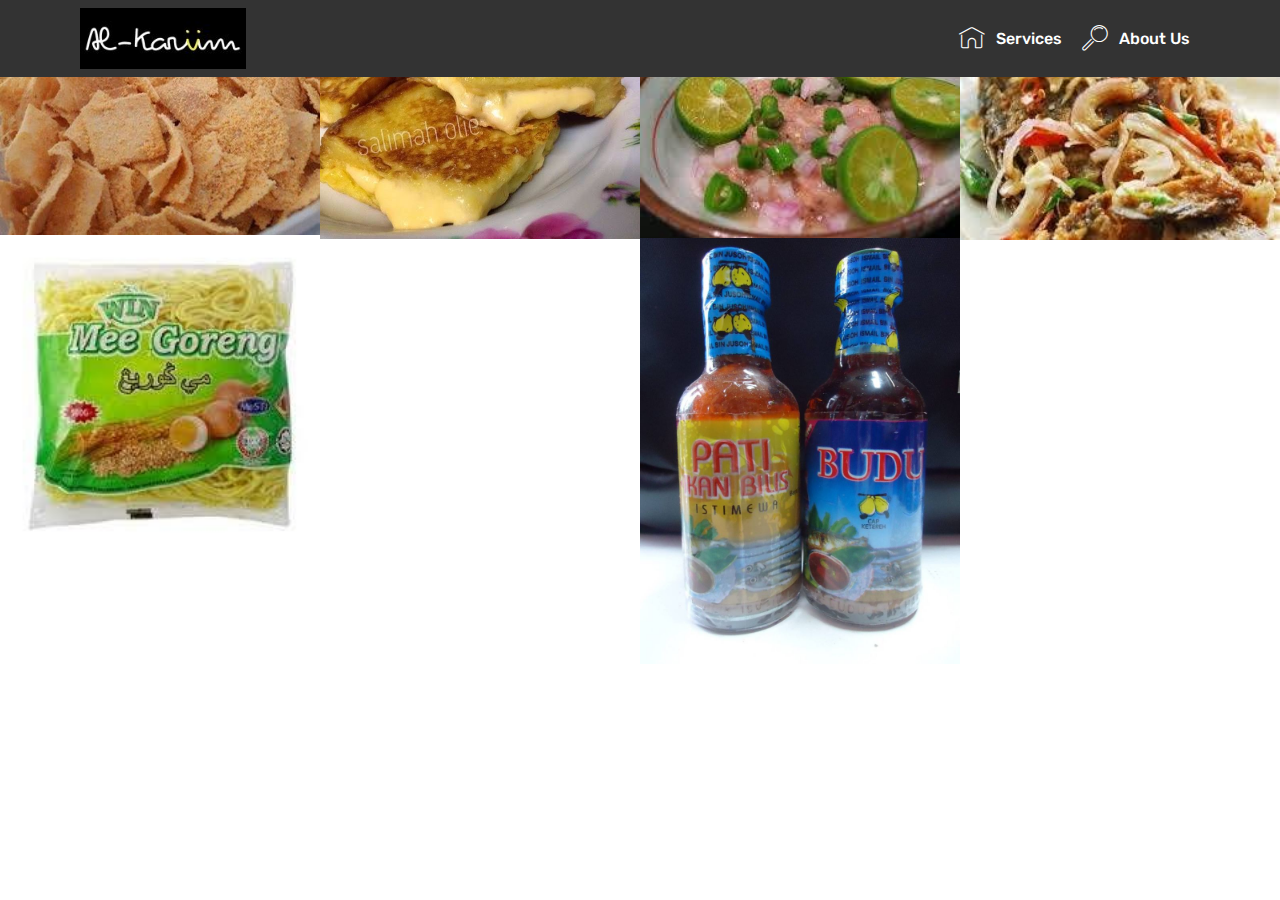
==== commit 4f7356be: "create github pages" ====
--- a/page1.html
+++ b/page1.html
@@ -6,9 +6,9 @@
   <meta http-equiv="X-UA-Compatible" content="IE=edge">
   <meta name="generator" content="Mobirise v4.4.1, mobirise.com">
   <meta name="viewport" content="width=device-width, initial-scale=1">
-  <link rel="shortcut icon" href="assets/images/apple-iphone-5se-ofic-160x212.jpg" type="image/x-icon">
-  <meta name="description" content="Site Builder Description">
-  <title>Iphone 5s</title>
+  <link rel="shortcut icon" href="assets/images/logo-al-kariim-75-2-205x75.jpg" type="image/x-icon">
+  <meta name="description" content="Website Builder Description">
+  <title>gambar</title>
   <link rel="stylesheet" href="assets/web/assets/mobirise-icons/mobirise-icons.css">
   <link rel="stylesheet" href="assets/tether/tether.min.css">
   <link rel="stylesheet" href="assets/bootstrap/css/bootstrap.min.css">
@@ -23,40 +23,7 @@
   
 </head>
 <body>
-<section class="header4 cid-qDLbg1zOpW mbr-parallax-background" id="header4-c" data-rv-view="2286">
-
-    
-
-    
-
-    <div class="container">
-        <div class="row justify-content-md-center">
-            <div class="media-content col-md-10">
-                <h1 class="mbr-section-title align-center mbr-white pb-3 mbr-bold mbr-fonts-style display-1">IPHONE 5S&nbsp;</h1>
-                
-                <div class="mbr-text align-center mbr-white pb-3">
-                    <p class="mbr-text mbr-fonts-style display-5"></p>
-                </div>
-                <div class="mbr-section-btn align-center"><a class="btn btn-md btn-primary display-4" href="page1.html#gallery1-e">CLICK</a></div>
-            </div>
-            <div class="mbr-figure pt-5">
-                <img src="assets/images/iphone5s-gallery-img-1-590x380.jpg" alt="Mobirise" title="" media-simple="true" style="width: 60%;">
-            </div>
-        </div>
-    </div>
-</section>
-
-<section class="engine"><a href="https://mobirise.co/e">website building software</a></section><section class="mbr-gallery mbr-slider-carousel cid-qDLbtiTq3M" id="gallery1-e" data-rv-view="2289">
-
-    
-
-    <div class="container">
-        <div><!-- Filter --><!-- Gallery --><div class="mbr-gallery-row"><div class="mbr-gallery-layout-default"><div><div><div class="mbr-gallery-item mbr-gallery-item--p1" data-video-url="false" data-tags="Awesome"><div href="#lb-gallery1-e" data-slide-to="0" data-toggle="modal"><img src="assets/images/whatsapp-image-2017-12-14-at-12.52.41-pm-608x1080-608x1080.jpg" alt=""><span class="icon-focus"></span><span class="mbr-gallery-title mbr-fonts-style display-7">1. Cabut sim tray</span></div></div><div class="mbr-gallery-item mbr-gallery-item--p1" data-video-url="false" data-tags="Responsive"><div href="#lb-gallery1-e" data-slide-to="1" data-toggle="modal"><img src="assets/images/whatsapp-image-2017-12-13-at-8.49.53-am-1-608x1080-486x864.jpg" alt=""><span class="icon-focus"></span><span class="mbr-gallery-title mbr-fonts-style display-7">2. Cabut LCD menggunakan suction cup</span></div></div><div class="mbr-gallery-item mbr-gallery-item--p1" data-video-url="false" data-tags="Creative"><div href="#lb-gallery1-e" data-slide-to="2" data-toggle="modal"><img src="assets/images/whatsapp-image-2017-12-14-at-12.52.42-pm-1080x608-800x440.jpg" alt=""><span class="icon-focus"></span><span class="mbr-gallery-title mbr-fonts-style display-7">3. Cabut LCD dan bateri</span></div></div><div class="mbr-gallery-item mbr-gallery-item--p1" data-video-url="false" data-tags="Animated"><div href="#lb-gallery1-e" data-slide-to="3" data-toggle="modal"><img src="assets/images/whatsapp-image-2017-12-14-at-12.52.37-pm-608x1080-608x1080.jpg" alt=""><span class="icon-focus"></span><span class="mbr-gallery-title mbr-fonts-style display-7">4. Cabut skru pada ribbon lcd</span></div></div><div class="mbr-gallery-item mbr-gallery-item--p1" data-video-url="false" data-tags="Awesome"><div href="#lb-gallery1-e" data-slide-to="4" data-toggle="modal"><img src="assets/images/whatsapp-image-2017-12-14-at-12.52.35-pm-608x1080-607x972.jpg" alt=""><span class="icon-focus"></span><span class="mbr-gallery-title mbr-fonts-style display-7">5. Ambil bateri baru</span></div></div><div class="mbr-gallery-item mbr-gallery-item--p1" data-video-url="false" data-tags="Awesome"><div href="#lb-gallery1-e" data-slide-to="5" data-toggle="modal"><img src="assets/images/whatsapp-image-2017-12-14-at-12.52.42-pm-1-608x1080-596x950.jpg" alt=""><span class="icon-focus"></span><span class="mbr-gallery-title mbr-fonts-style display-7">6. Pasang bateri baru</span></div></div><div class="mbr-gallery-item mbr-gallery-item--p1" data-video-url="false" data-tags="Responsive"><div href="#lb-gallery1-e" data-slide-to="6" data-toggle="modal"><img src="assets/images/whatsapp-image-2017-12-13-at-8.49.53-am-1-608x1080-601x972.jpg" alt=""><span class="icon-focus"></span><span class="mbr-gallery-title mbr-fonts-style display-7">7. Pasang semula lcd skrin baru</span></div></div><div class="mbr-gallery-item mbr-gallery-item--p1" data-video-url="false" data-tags="Animated"><div href="#lb-gallery1-e" data-slide-to="7" data-toggle="modal"><img src="assets/images/mbr-1620x1080-800x533.jpg" alt=""><span class="icon-focus"></span><span class="mbr-gallery-title mbr-fonts-style display-7">8. Selesai</span></div></div></div></div><div class="clearfix"></div></div></div><!-- Lightbox --><div data-app-prevent-settings="" class="mbr-slider modal fade carousel slide" tabindex="-1" data-keyboard="true" data-interval="false" id="lb-gallery1-e"><div class="modal-dialog"><div class="modal-content"><div class="modal-body"><div class="carousel-inner"><div class="carousel-item"><img src="assets/images/whatsapp-image-2017-12-14-at-12.52.41-pm-608x1080.jpg" alt=""></div><div class="carousel-item"><img src="assets/images/whatsapp-image-2017-12-13-at-8.49.53-am-1-608x1080.jpg" alt=""></div><div class="carousel-item active"><img src="assets/images/whatsapp-image-2017-12-14-at-12.52.42-pm-1080x608.jpg" alt=""></div><div class="carousel-item"><img src="assets/images/whatsapp-image-2017-12-14-at-12.52.37-pm-608x1080.jpg" alt=""></div><div class="carousel-item"><img src="assets/images/whatsapp-image-2017-12-14-at-12.52.35-pm-608x1080.jpg" alt=""></div><div class="carousel-item"><img src="assets/images/whatsapp-image-2017-12-14-at-12.52.42-pm-1-608x1080.jpg" alt=""></div><div class="carousel-item"><img src="assets/images/whatsapp-image-2017-12-13-at-8.49.53-am-1-608x1080.jpg" alt=""></div><div class="carousel-item"><img src="assets/images/mbr-1620x1080.jpg" alt=""></div></div><a class="carousel-control carousel-control-prev" role="button" data-slide="prev" href="#lb-gallery1-e"><span class="mbri-left mbr-iconfont" aria-hidden="true"></span><span class="sr-only">Previous</span></a><a class="carousel-control carousel-control-next" role="button" data-slide="next" href="#lb-gallery1-e"><span class="mbri-right mbr-iconfont" aria-hidden="true"></span><span class="sr-only">Next</span></a><a class="close" href="#" role="button" data-dismiss="modal"><span class="sr-only">Close</span></a></div></div></div></div></div>
-    </div>
-
-</section>
-
-<section class="menu cid-qDLlHj5uQX" once="menu" id="menu2-j" data-rv-view="2324">
+<section class="menu cid-qDLj6eJDEX" once="menu" id="menu1-2" data-rv-view="2368">
 
     
 
@@ -72,18 +39,41 @@
         <div class="menu-logo">
             <div class="navbar-brand">
                 <span class="navbar-logo">
-                    <a href="index.html#header10-0">
-                        <img src="assets/images/kkkkk-225x225.jpg" alt="Mobirise" title="" media-simple="true" style="height: 3.8rem;">
+                    <a href="index.html">
+                         <img src="assets/images/logo-al-kariim-75-2-205x75.jpg" alt="Mobirise" title="" media-simple="true" style="height: 3.8rem;">
                     </a>
                 </span>
-                
+                <span class="navbar-caption-wrap"><a class="navbar-caption text-white display-4" href="https://mobirise.com"></a></span>
             </div>
         </div>
         <div class="collapse navbar-collapse" id="navbarSupportedContent">
-            
+            <ul class="navbar-nav nav-dropdown nav-right" data-app-modern-menu="true">
+                <li class="nav-item">
+                    <a class="nav-link link text-white display-4" href="https://mobirise.com">
+                        <span class="mbri-home mbr-iconfont mbr-iconfont-btn"></span>
+                        Services
+                    </a>
+                </li>
+                <li class="nav-item">
+                    <a class="nav-link link text-white display-4" href="https://mobirise.com">
+                        <span class="mbri-search mbr-iconfont mbr-iconfont-btn"></span>
+                        About Us
+                    </a>
+                </li>
+            </ul>
             
         </div>
     </nav>
+</section>
+
+<section class="engine"><a href="https://mobirise.co/m">bootstrap table</a></section><section class="mbr-gallery mbr-slider-carousel cid-qDLsIYw50Q" id="gallery3-4" data-rv-view="2370">
+
+    
+
+    <div>
+        <div><!-- Filter --><!-- Gallery --><div class="mbr-gallery-row"><div class="mbr-gallery-layout-default"><div><div><div class="mbr-gallery-item mbr-gallery-item--pNaN" data-video-url="false" data-tags="Awesome"><div href="#lb-gallery3-4" data-slide-to="0" data-toggle="modal"><img src="assets/images/popia-1-476x351-475x350.jpg" alt=""><span class="icon-focus"></span></div></div><div class="mbr-gallery-item mbr-gallery-item--pNaN" data-video-url="false" data-tags="Responsive"><div href="#lb-gallery3-4" data-slide-to="1" data-toggle="modal"><img src="assets/images/roti-1-640x480-639x478.jpg" alt=""><span class="icon-focus"></span></div></div><div class="mbr-gallery-item mbr-gallery-item--pNaN" data-video-url="false" data-tags="Creative"><div href="#lb-gallery3-4" data-slide-to="2" data-toggle="modal"><img src="assets/images/cencaluk-260x194-260x194.jpg" alt=""><span class="icon-focus"></span></div></div><div class="mbr-gallery-item mbr-gallery-item--pNaN" data-video-url="false" data-tags="Animated"><div href="#lb-gallery3-4" data-slide-to="3" data-toggle="modal"><img src="assets/images/ikan-pekasam-259x194-259x194.jpg" alt=""><span class="icon-focus"></span></div></div><div class="mbr-gallery-item mbr-gallery-item--pNaN" data-video-url="false" data-tags="Awesome"><div href="#lb-gallery3-4" data-slide-to="4" data-toggle="modal"><img src="assets/images/mee-kuning-225x225-225x225.jpg" alt=""><span class="icon-focus"></span></div></div><div class="mbr-gallery-item mbr-gallery-item--pNaN" data-video-url="false" data-tags="Awesome"><div href="#lb-gallery3-4" data-slide-to="5" data-toggle="modal"><img src="assets/images/budu-1200x1600-800x1066.jpg" alt=""><span class="icon-focus"></span></div></div></div></div><div class="clearfix"></div></div></div><!-- Lightbox --><div data-app-prevent-settings="" class="mbr-slider modal fade carousel slide" tabindex="-1" data-keyboard="true" data-interval="false" id="lb-gallery3-4"><div class="modal-dialog"><div class="modal-content"><div class="modal-body"><div class="carousel-inner"><div class="carousel-item"><img src="assets/images/popia-1-476x351.jpg" alt=""></div><div class="carousel-item"><img src="assets/images/roti-1-640x480.jpg" alt=""></div><div class="carousel-item"><img src="assets/images/cencaluk-260x194.jpg" alt=""></div><div class="carousel-item"><img src="assets/images/ikan-pekasam-259x194.jpg" alt=""></div><div class="carousel-item"><img src="assets/images/mee-kuning-225x225.jpg" alt=""></div><div class="carousel-item active"><img src="assets/images/budu-1200x1600.jpg" alt=""></div></div><a class="carousel-control carousel-control-prev" role="button" data-slide="prev" href="#lb-gallery3-4"><span class="mbri-left mbr-iconfont" aria-hidden="true"></span><span class="sr-only">Previous</span></a><a class="carousel-control carousel-control-next" role="button" data-slide="next" href="#lb-gallery3-4"><span class="mbri-right mbr-iconfont" aria-hidden="true"></span><span class="sr-only">Next</span></a><a class="close" href="#" role="button" data-dismiss="modal"><span class="sr-only">Close</span></a></div></div></div></div></div>
+    </div>
+
 </section>
 
 
@@ -92,17 +82,16 @@
   <script src="assets/tether/tether.min.js"></script>
   <script src="assets/bootstrap/js/bootstrap.min.js"></script>
   <script src="assets/smooth-scroll/smooth-scroll.js"></script>
-  <script src="assets/jarallax/jarallax.min.js"></script>
+  <script src="assets/dropdown/js/script.min.js"></script>
+  <script src="assets/touch-swipe/jquery.touch-swipe.min.js"></script>
+  <script src="assets/jquery-mb-vimeo_player/jquery.mb.vimeo_player.js"></script>
+  <script src="assets/bootstrap-carousel-swipe/bootstrap-carousel-swipe.js"></script>
   <script src="assets/masonry/masonry.pkgd.min.js"></script>
   <script src="assets/imagesloaded/imagesloaded.pkgd.min.js"></script>
-  <script src="assets/touch-swipe/jquery.touch-swipe.min.js"></script>
-  <script src="assets/dropdown/js/script.min.js"></script>
-  <script src="assets/jquery-mb-vimeo_player/jquery.mb.vimeo_player.js"></script>
-  <script src="assets/bootstrap-carousel-swipe/bootstrap-carousel-swipe.js"></script>
   <script src="assets/theme/js/script.js"></script>
-  <script src="assets/mobirise-slider-video/script.js"></script>
   <script src="assets/mobirise-gallery/player.min.js"></script>
   <script src="assets/mobirise-gallery/script.js"></script>
+  <script src="assets/mobirise-slider-video/script.js"></script>
   
   
 </body>
--- a/assets/mobirise/css/mbr-additional.css
+++ b/assets/mobirise/css/mbr-additional.css
@@ -1337,54 +1337,48 @@
   height: auto;
   min-height: 100vh;
 }
-.cid-qDDUVUrKJW {
-  background-image: url("../../../assets/images/background2.jpg");
-}
-.cid-qDDUVUrKJW .mbr-section-subtitle {
-  letter-spacing: .2rem;
-}
-.cid-qDLlCMlFLf .navbar {
+.cid-qDLj6eJDEX .navbar {
   padding: .5rem 0;
   background: #333333;
   transition: none;
   min-height: 77px;
 }
-.cid-qDLlCMlFLf .navbar-dropdown.bg-color.transparent.opened {
+.cid-qDLj6eJDEX .navbar-dropdown.bg-color.transparent.opened {
   background: #333333;
 }
-.cid-qDLlCMlFLf a {
+.cid-qDLj6eJDEX a {
   font-style: normal;
 }
-.cid-qDLlCMlFLf .nav-item span {
+.cid-qDLj6eJDEX .nav-item span {
   padding-right: 0.4em;
   line-height: 0.5em;
   vertical-align: text-bottom;
   position: relative;
   text-decoration: none;
 }
-.cid-qDLlCMlFLf .nav-item a {
+.cid-qDLj6eJDEX .nav-item a {
   display: flex;
   align-items: center;
   justify-content: center;
   padding: 0.7rem 0 !important;
   margin: 0rem .65rem !important;
 }
-.cid-qDLlCMlFLf .nav-item:focus,
-.cid-qDLlCMlFLf .nav-link:focus {
+.cid-qDLj6eJDEX .nav-item:focus,
+.cid-qDLj6eJDEX .nav-link:focus {
   outline: none;
 }
-.cid-qDLlCMlFLf .btn {
+.cid-qDLj6eJDEX .btn {
   padding: 0.4rem 1.5rem;
   display: inline-flex;
   align-items: center;
 }
-.cid-qDLlCMlFLf .btn .mbr-iconfont {
+.cid-qDLj6eJDEX .btn .mbr-iconfont {
   font-size: 1.6rem;
 }
-.cid-qDLlCMlFLf .menu-logo {
+.cid-qDLj6eJDEX .menu-logo {
   margin-right: auto;
 }
-.cid-qDLlCMlFLf .menu-logo .navbar-brand {
+.cid-qDLj6eJDEX .menu-logo .navbar-brand {
   display: flex;
   margin-left: 5rem;
   padding: 0;
@@ -1392,7 +1386,7 @@
   min-height: 3.8rem;
   align-items: center;
 }
-.cid-qDLlCMlFLf .menu-logo .navbar-brand .navbar-caption-wrap {
+.cid-qDLj6eJDEX .menu-logo .navbar-brand .navbar-caption-wrap {
   display: -webkit-flex;
   -webkit-align-items: center;
   align-items: center;
@@ -1400,40 +1394,40 @@
   min-width: 7rem;
   margin: .3rem 0;
 }
-.cid-qDLlCMlFLf .menu-logo .navbar-brand .navbar-caption-wrap .navbar-caption {
+.cid-qDLj6eJDEX .menu-logo .navbar-brand .navbar-caption-wrap .navbar-caption {
   line-height: 1.2rem !important;
   padding-right: 2rem;
 }
-.cid-qDLlCMlFLf .menu-logo .navbar-brand .navbar-logo {
+.cid-qDLj6eJDEX .menu-logo .navbar-brand .navbar-logo {
   font-size: 4rem;
   transition: font-size 0.25s;
 }
-.cid-qDLlCMlFLf .menu-logo .navbar-brand .navbar-logo img {
+.cid-qDLj6eJDEX .menu-logo .navbar-brand .navbar-logo img {
   display: flex;
 }
-.cid-qDLlCMlFLf .menu-logo .navbar-brand .navbar-logo .mbr-iconfont {
+.cid-qDLj6eJDEX .menu-logo .navbar-brand .navbar-logo .mbr-iconfont {
   transition: font-size 0.25s;
 }
-.cid-qDLlCMlFLf .navbar-toggleable-sm .navbar-collapse {
+.cid-qDLj6eJDEX .navbar-toggleable-sm .navbar-collapse {
   justify-content: flex-end;
   -webkit-justify-content: flex-end;
   padding-right: 5rem;
   width: auto;
 }
-.cid-qDLlCMlFLf .navbar-toggleable-sm .navbar-collapse .navbar-nav {
+.cid-qDLj6eJDEX .navbar-toggleable-sm .navbar-collapse .navbar-nav {
   flex-wrap: wrap;
   -webkit-flex-wrap: wrap;
   padding-left: 0;
 }
-.cid-qDLlCMlFLf .navbar-toggleable-sm .navbar-collapse .navbar-nav .nav-item {
+.cid-qDLj6eJDEX .navbar-toggleable-sm .navbar-collapse .navbar-nav .nav-item {
   -webkit-align-self: center;
   align-self: center;
 }
-.cid-qDLlCMlFLf .navbar-toggleable-sm .navbar-collapse .navbar-buttons {
+.cid-qDLj6eJDEX .navbar-toggleable-sm .navbar-collapse .navbar-buttons {
   padding-left: 0;
   padding-bottom: 0;
 }
-.cid-qDLlCMlFLf .dropdown .dropdown-menu {
+.cid-qDLj6eJDEX .dropdown .dropdown-menu {
   background: #333333;
   display: none;
   position: absolute;
@@ -1442,20 +1436,20 @@
   padding-bottom: 1.4rem;
   text-align: left;
 }
-.cid-qDLlCMlFLf .dropdown .dropdown-menu .dropdown-item {
+.cid-qDLj6eJDEX .dropdown .dropdown-menu .dropdown-item {
   width: auto;
   padding: 0.235em 1.5385em 0.235em 1.5385em !important;
 }
-.cid-qDLlCMlFLf .dropdown .dropdown-menu .dropdown-item::after {
+.cid-qDLj6eJDEX .dropdown .dropdown-menu .dropdown-item::after {
   right: 0.5rem;
 }
-.cid-qDLlCMlFLf .dropdown .dropdown-menu .dropdown-submenu {
+.cid-qDLj6eJDEX .dropdown .dropdown-menu .dropdown-submenu {
   margin: 0;
 }
-.cid-qDLlCMlFLf .dropdown.open > .dropdown-menu {
+.cid-qDLj6eJDEX .dropdown.open > .dropdown-menu {
   display: block;
 }
-.cid-qDLlCMlFLf .navbar-toggleable-sm.opened:after {
+.cid-qDLj6eJDEX .navbar-toggleable-sm.opened:after {
   position: absolute;
   width: 100vw;
   height: 100vh;
@@ -1467,28 +1461,28 @@
   -webkit-transform: translateY(100%);
   z-index: 1000;
 }
-.cid-qDLlCMlFLf .navbar.navbar-short {
+.cid-qDLj6eJDEX .navbar.navbar-short {
   min-height: 60px;
   transition: all .2s;
 }
-.cid-qDLlCMlFLf .navbar.navbar-short .navbar-toggler-right {
+.cid-qDLj6eJDEX .navbar.navbar-short .navbar-toggler-right {
   top: 20px;
 }
-.cid-qDLlCMlFLf .navbar.navbar-short .navbar-logo a {
+.cid-qDLj6eJDEX .navbar.navbar-short .navbar-logo a {
   font-size: 2.5rem !important;
   line-height: 2.5rem;
   transition: font-size 0.25s;
 }
-.cid-qDLlCMlFLf .navbar.navbar-short .navbar-logo a .mbr-iconfont {
+.cid-qDLj6eJDEX .navbar.navbar-short .navbar-logo a .mbr-iconfont {
   font-size: 2.5rem !important;
 }
-.cid-qDLlCMlFLf .navbar.navbar-short .navbar-logo a img {
+.cid-qDLj6eJDEX .navbar.navbar-short .navbar-logo a img {
   height: 3rem !important;
 }
-.cid-qDLlCMlFLf .navbar.navbar-short .navbar-brand {
+.cid-qDLj6eJDEX .navbar.navbar-short .navbar-brand {
   min-height: 3rem;
 }
-.cid-qDLlCMlFLf button.navbar-toggler {
+.cid-qDLj6eJDEX button.navbar-toggler {
   width: 31px;
   height: 18px;
   cursor: pointer;
@@ -1496,10 +1490,10 @@
   top: 1.5rem;
   right: 1rem;
 }
-.cid-qDLlCMlFLf button.navbar-toggler:focus {
+.cid-qDLj6eJDEX button.navbar-toggler:focus {
   outline: none;
 }
-.cid-qDLlCMlFLf button.navbar-toggler .hamburger span {
+.cid-qDLj6eJDEX button.navbar-toggler .hamburger span {
   position: absolute;
   right: 0;
   width: 30px;
@@ -1507,92 +1501,92 @@
   border-right: 5px;
   background-color: #ffffff;
 }
-.cid-qDLlCMlFLf button.navbar-toggler .hamburger span:nth-child(1) {
+.cid-qDLj6eJDEX button.navbar-toggler .hamburger span:nth-child(1) {
   top: 0;
   transition: all .2s;
 }
-.cid-qDLlCMlFLf button.navbar-toggler .hamburger span:nth-child(2) {
+.cid-qDLj6eJDEX button.navbar-toggler .hamburger span:nth-child(2) {
   top: 8px;
   transition: all .15s;
 }
-.cid-qDLlCMlFLf button.navbar-toggler .hamburger span:nth-child(3) {
+.cid-qDLj6eJDEX button.navbar-toggler .hamburger span:nth-child(3) {
   top: 8px;
   transition: all .15s;
 }
-.cid-qDLlCMlFLf button.navbar-toggler .hamburger span:nth-child(4) {
+.cid-qDLj6eJDEX button.navbar-toggler .hamburger span:nth-child(4) {
   top: 16px;
   transition: all .2s;
 }
-.cid-qDLlCMlFLf nav.opened .hamburger span:nth-child(1) {
+.cid-qDLj6eJDEX nav.opened .hamburger span:nth-child(1) {
   top: 8px;
   width: 0;
   opacity: 0;
   right: 50%;
   transition: all .2s;
 }
-.cid-qDLlCMlFLf nav.opened .hamburger span:nth-child(2) {
+.cid-qDLj6eJDEX nav.opened .hamburger span:nth-child(2) {
   -webkit-transform: rotate(45deg);
   transform: rotate(45deg);
   transition: all .25s;
 }
-.cid-qDLlCMlFLf nav.opened .hamburger span:nth-child(3) {
+.cid-qDLj6eJDEX nav.opened .hamburger span:nth-child(3) {
   -webkit-transform: rotate(-45deg);
   transform: rotate(-45deg);
   transition: all .25s;
 }
-.cid-qDLlCMlFLf nav.opened .hamburger span:nth-child(4) {
+.cid-qDLj6eJDEX nav.opened .hamburger span:nth-child(4) {
   top: 8px;
   width: 0;
   opacity: 0;
   right: 50%;
   transition: all .2s;
 }
-.cid-qDLlCMlFLf .collapsed.navbar-expand {
+.cid-qDLj6eJDEX .collapsed.navbar-expand {
   flex-direction: column;
 }
-.cid-qDLlCMlFLf .collapsed .btn {
+.cid-qDLj6eJDEX .collapsed .btn {
   display: flex;
 }
-.cid-qDLlCMlFLf .collapsed .navbar-collapse {
+.cid-qDLj6eJDEX .collapsed .navbar-collapse {
   display: none !important;
   padding-right: 0 !important;
 }
-.cid-qDLlCMlFLf .collapsed .navbar-collapse.collapsing,
-.cid-qDLlCMlFLf .collapsed .navbar-collapse.show {
+.cid-qDLj6eJDEX .collapsed .navbar-collapse.collapsing,
+.cid-qDLj6eJDEX .collapsed .navbar-collapse.show {
   display: block !important;
 }
-.cid-qDLlCMlFLf .collapsed .navbar-collapse.collapsing .navbar-nav,
-.cid-qDLlCMlFLf .collapsed .navbar-collapse.show .navbar-nav {
+.cid-qDLj6eJDEX .collapsed .navbar-collapse.collapsing .navbar-nav,
+.cid-qDLj6eJDEX .collapsed .navbar-collapse.show .navbar-nav {
   display: block;
   text-align: center;
 }
-.cid-qDLlCMlFLf .collapsed .navbar-collapse.collapsing .navbar-nav .nav-item,
-.cid-qDLlCMlFLf .collapsed .navbar-collapse.show .navbar-nav .nav-item {
+.cid-qDLj6eJDEX .collapsed .navbar-collapse.collapsing .navbar-nav .nav-item,
+.cid-qDLj6eJDEX .collapsed .navbar-collapse.show .navbar-nav .nav-item {
   clear: both;
 }
-.cid-qDLlCMlFLf .collapsed .navbar-collapse.collapsing .navbar-nav .nav-item:last-child,
-.cid-qDLlCMlFLf .collapsed .navbar-collapse.show .navbar-nav .nav-item:last-child {
+.cid-qDLj6eJDEX .collapsed .navbar-collapse.collapsing .navbar-nav .nav-item:last-child,
+.cid-qDLj6eJDEX .collapsed .navbar-collapse.show .navbar-nav .nav-item:last-child {
   margin-bottom: 1rem;
 }
-.cid-qDLlCMlFLf .collapsed .navbar-collapse.collapsing .navbar-buttons,
-.cid-qDLlCMlFLf .collapsed .navbar-collapse.show .navbar-buttons {
+.cid-qDLj6eJDEX .collapsed .navbar-collapse.collapsing .navbar-buttons,
+.cid-qDLj6eJDEX .collapsed .navbar-collapse.show .navbar-buttons {
   text-align: center;
 }
-.cid-qDLlCMlFLf .collapsed .navbar-collapse.collapsing .navbar-buttons:last-child,
-.cid-qDLlCMlFLf .collapsed .navbar-collapse.show .navbar-buttons:last-child {
+.cid-qDLj6eJDEX .collapsed .navbar-collapse.collapsing .navbar-buttons:last-child,
+.cid-qDLj6eJDEX .collapsed .navbar-collapse.show .navbar-buttons:last-child {
   margin-bottom: 1rem;
 }
-.cid-qDLlCMlFLf .collapsed button.navbar-toggler {
+.cid-qDLj6eJDEX .collapsed button.navbar-toggler {
   display: block;
 }
-.cid-qDLlCMlFLf .collapsed .navbar-brand {
+.cid-qDLj6eJDEX .collapsed .navbar-brand {
   margin-left: 1rem !important;
 }
-.cid-qDLlCMlFLf .collapsed .navbar-toggleable-sm {
+.cid-qDLj6eJDEX .collapsed .navbar-toggleable-sm {
   flex-direction: column;
   -webkit-flex-direction: column;
 }
-.cid-qDLlCMlFLf .collapsed .dropdown .dropdown-menu {
+.cid-qDLj6eJDEX .collapsed .dropdown .dropdown-menu {
   width: 100%;
   text-align: center;
   position: relative;
@@ -1604,19 +1598,19 @@
   transition-duration: .5s;
   transition-property: opacity,padding,height;
 }
-.cid-qDLlCMlFLf .collapsed .dropdown.open > .dropdown-menu {
+.cid-qDLj6eJDEX .collapsed .dropdown.open > .dropdown-menu {
   position: relative;
   opacity: 1;
   height: auto;
   padding: 1.4rem 0;
   visibility: visible;
 }
-.cid-qDLlCMlFLf .collapsed .dropdown .dropdown-submenu {
+.cid-qDLj6eJDEX .collapsed .dropdown .dropdown-submenu {
   left: 0;
   text-align: center;
   width: 100%;
 }
-.cid-qDLlCMlFLf .collapsed .dropdown .dropdown-toggle[data-toggle="dropdown-submenu"]::after {
+.cid-qDLj6eJDEX .collapsed .dropdown .dropdown-toggle[data-toggle="dropdown-submenu"]::after {
   margin-top: 0;
   position: inherit;
   right: 0;
@@ -1632,55 +1626,55 @@
   border-left: .30em solid transparent;
 }
 @media (max-width: 991px) {
-  .cid-qDLlCMlFLf .navbar-expand {
+  .cid-qDLj6eJDEX .navbar-expand {
     flex-direction: column;
   }
-  .cid-qDLlCMlFLf img {
+  .cid-qDLj6eJDEX img {
     height: 3.8rem !important;
   }
-  .cid-qDLlCMlFLf .btn {
+  .cid-qDLj6eJDEX .btn {
     display: flex;
   }
-  .cid-qDLlCMlFLf button.navbar-toggler {
+  .cid-qDLj6eJDEX button.navbar-toggler {
     display: block;
   }
-  .cid-qDLlCMlFLf .navbar-brand {
+  .cid-qDLj6eJDEX .navbar-brand {
     margin-left: 1rem !important;
   }
-  .cid-qDLlCMlFLf .navbar-toggleable-sm {
+  .cid-qDLj6eJDEX .navbar-toggleable-sm {
     flex-direction: column;
     -webkit-flex-direction: column;
   }
-  .cid-qDLlCMlFLf .navbar-collapse {
+  .cid-qDLj6eJDEX .navbar-collapse {
     display: none !important;
     padding-right: 0 !important;
   }
-  .cid-qDLlCMlFLf .navbar-collapse.collapsing,
-  .cid-qDLlCMlFLf .navbar-collapse.show {
+  .cid-qDLj6eJDEX .navbar-collapse.collapsing,
+  .cid-qDLj6eJDEX .navbar-collapse.show {
     display: block !important;
   }
-  .cid-qDLlCMlFLf .navbar-collapse.collapsing .navbar-nav,
-  .cid-qDLlCMlFLf .navbar-collapse.show .navbar-nav {
+  .cid-qDLj6eJDEX .navbar-collapse.collapsing .navbar-nav,
+  .cid-qDLj6eJDEX .navbar-collapse.show .navbar-nav {
     display: block;
     text-align: center;
   }
-  .cid-qDLlCMlFLf .navbar-collapse.collapsing .navbar-nav .nav-item,
-  .cid-qDLlCMlFLf .navbar-collapse.show .navbar-nav .nav-item {
+  .cid-qDLj6eJDEX .navbar-collapse.collapsing .navbar-nav .nav-item,
+  .cid-qDLj6eJDEX .navbar-collapse.show .navbar-nav .nav-item {
     clear: both;
   }
-  .cid-qDLlCMlFLf .navbar-collapse.collapsing .navbar-nav .nav-item:last-child,
-  .cid-qDLlCMlFLf .navbar-collapse.show .navbar-nav .nav-item:last-child {
+  .cid-qDLj6eJDEX .navbar-collapse.collapsing .navbar-nav .nav-item:last-child,
+  .cid-qDLj6eJDEX .navbar-collapse.show .navbar-nav .nav-item:last-child {
     margin-bottom: 1rem;
   }
-  .cid-qDLlCMlFLf .navbar-collapse.collapsing .navbar-buttons,
-  .cid-qDLlCMlFLf .navbar-collapse.show .navbar-buttons {
+  .cid-qDLj6eJDEX .navbar-collapse.collapsing .navbar-buttons,
+  .cid-qDLj6eJDEX .navbar-collapse.show .navbar-buttons {
     text-align: center;
   }
-  .cid-qDLlCMlFLf .navbar-collapse.collapsing .navbar-buttons:last-child,
-  .cid-qDLlCMlFLf .navbar-collapse.show .navbar-buttons:last-child {
+  .cid-qDLj6eJDEX .navbar-collapse.collapsing .navbar-buttons:last-child,
+  .cid-qDLj6eJDEX .navbar-collapse.show .navbar-buttons:last-child {
     margin-bottom: 1rem;
   }
-  .cid-qDLlCMlFLf .dropdown .dropdown-menu {
+  .cid-qDLj6eJDEX .dropdown .dropdown-menu {
     width: 100%;
     text-align: center;
     position: relative;
@@ -1692,19 +1686,19 @@
     transition-duration: .5s;
     transition-property: opacity,padding,height;
   }
-  .cid-qDLlCMlFLf .dropdown.open > .dropdown-menu {
+  .cid-qDLj6eJDEX .dropdown.open > .dropdown-menu {
     position: relative;
     opacity: 1;
     height: auto;
     padding: 1.4rem 0;
     visibility: visible;
   }
-  .cid-qDLlCMlFLf .dropdown .dropdown-submenu {
+  .cid-qDLj6eJDEX .dropdown .dropdown-submenu {
     left: 0;
     text-align: center;
     width: 100%;
   }
-  .cid-qDLlCMlFLf .dropdown .dropdown-toggle[data-toggle="dropdown-submenu"]::after {
+  .cid-qDLj6eJDEX .dropdown .dropdown-toggle[data-toggle="dropdown-submenu"]::after {
     margin-top: 0;
     position: inherit;
     right: 0;
@@ -1721,117 +1715,74 @@
   }
 }
 @media (min-width: 767px) {
-  .cid-qDLlCMlFLf .menu-logo {
+  .cid-qDLj6eJDEX .menu-logo {
     flex-shrink: 0;
   }
 }
-.cid-qDLlCMlFLf .navbar-collapse {
+.cid-qDLj6eJDEX .navbar-collapse {
   flex-basis: auto;
 }
-.cid-qDLbg1zOpW {
+.cid-qDQ9Ke3P3c {
   padding-top: 90px;
   padding-bottom: 90px;
-  background-image: url("../../../assets/images/background3.jpg");
-}
-.cid-qDLbg1zOpW .mbr-figure {
+  background-image: url("../../../assets/images/al-kariim-1039x752.jpg");
+}
+.cid-qDQ9Ke3P3c .mbr-figure {
   margin: 0 auto;
   width: 100%;
   display: flex;
   justify-content: center;
 }
-.cid-qDLbg1zOpW .mbr-figure img {
+.cid-qDQ9Ke3P3c .mbr-figure img {
   height: 100%;
 }
 @media (max-width: 991px) {
-  .cid-qDLbg1zOpW .mbr-figure img {
+  .cid-qDQ9Ke3P3c .mbr-figure img {
     width: 100% !important;
   }
 }
-.cid-qDLbtiTq3M {
-  padding-top: 90px;
-  padding-bottom: 90px;
-  background-color: #ffffff;
-}
-.cid-qDLbtiTq3M .mbr-slider .carousel-control {
-  background: #1b1b1b;
-}
-.cid-qDLbtiTq3M .mbr-slider .carousel-control-prev {
-  left: 0;
-  margin-left: 2.5rem;
-}
-.cid-qDLbtiTq3M .mbr-slider .carousel-control-next {
-  right: 0;
-  margin-right: 2.5rem;
-}
-.cid-qDLbtiTq3M .mbr-slider .modal-body .close {
-  background: #1b1b1b;
-}
-.cid-qDLbtiTq3M .mbr-gallery-item > div::before {
-  content: '';
-  position: absolute;
-  left: 0;
-  top: 0;
-  width: 100%;
-  height: 100%;
-  background: linear-gradient(to left, #554346, #45505b) !important;
-  opacity: 0;
-  -webkit-transition: 0.2s opacity ease-in-out;
-  transition: 0.2s opacity ease-in-out;
-}
-.cid-qDLbtiTq3M .mbr-gallery-title {
-  font-size: .9em;
-  position: absolute;
-  display: block;
-  width: 100%;
-  bottom: 0;
-  padding: 1rem;
-  color: #fff;
-  background: linear-gradient(to left, rgba(85, 67, 70, 0.85), rgba(69, 80, 91, 0.85)) !important;
-  -webkit-transition: 0.2s background ease-in-out;
-  transition: 0.2s background ease-in-out;
-}
-.cid-qDLlHj5uQX .navbar {
-  background: #ffffff;
+.cid-qDLj6eJDEX .navbar {
+  padding: .5rem 0;
+  background: #333333;
   transition: none;
   min-height: 77px;
-  padding: .5rem 0;
-}
-.cid-qDLlHj5uQX .navbar-dropdown.bg-color.transparent.opened {
-  background: #ffffff;
-}
-.cid-qDLlHj5uQX a {
+}
+.cid-qDLj6eJDEX .navbar-dropdown.bg-color.transparent.opened {
+  background: #333333;
+}
+.cid-qDLj6eJDEX a {
   font-style: normal;
 }
-.cid-qDLlHj5uQX .nav-item span {
+.cid-qDLj6eJDEX .nav-item span {
   padding-right: 0.4em;
   line-height: 0.5em;
   vertical-align: text-bottom;
   position: relative;
   text-decoration: none;
 }
-.cid-qDLlHj5uQX .nav-item a {
+.cid-qDLj6eJDEX .nav-item a {
   display: flex;
   align-items: center;
   justify-content: center;
   padding: 0.7rem 0 !important;
   margin: 0rem .65rem !important;
 }
-.cid-qDLlHj5uQX .nav-item:focus,
-.cid-qDLlHj5uQX .nav-link:focus {
+.cid-qDLj6eJDEX .nav-item:focus,
+.cid-qDLj6eJDEX .nav-link:focus {
   outline: none;
 }
-.cid-qDLlHj5uQX .btn {
+.cid-qDLj6eJDEX .btn {
   padding: 0.4rem 1.5rem;
   display: inline-flex;
   align-items: center;
 }
-.cid-qDLlHj5uQX .btn .mbr-iconfont {
+.cid-qDLj6eJDEX .btn .mbr-iconfont {
   font-size: 1.6rem;
 }
-.cid-qDLlHj5uQX .menu-logo {
+.cid-qDLj6eJDEX .menu-logo {
   margin-right: auto;
 }
-.cid-qDLlHj5uQX .menu-logo .navbar-brand {
+.cid-qDLj6eJDEX .menu-logo .navbar-brand {
   display: flex;
   margin-left: 5rem;
   padding: 0;
@@ -1839,49 +1790,49 @@
   min-height: 3.8rem;
   align-items: center;
 }
-.cid-qDLlHj5uQX .menu-logo .navbar-brand .navbar-caption-wrap {
-  display: flex;
+.cid-qDLj6eJDEX .menu-logo .navbar-brand .navbar-caption-wrap {
+  display: -webkit-flex;
   -webkit-align-items: center;
   align-items: center;
   word-break: break-word;
   min-width: 7rem;
   margin: .3rem 0;
 }
-.cid-qDLlHj5uQX .menu-logo .navbar-brand .navbar-caption-wrap .navbar-caption {
+.cid-qDLj6eJDEX .menu-logo .navbar-brand .navbar-caption-wrap .navbar-caption {
   line-height: 1.2rem !important;
   padding-right: 2rem;
 }
-.cid-qDLlHj5uQX .menu-logo .navbar-brand .navbar-logo {
+.cid-qDLj6eJDEX .menu-logo .navbar-brand .navbar-logo {
   font-size: 4rem;
   transition: font-size 0.25s;
 }
-.cid-qDLlHj5uQX .menu-logo .navbar-brand .navbar-logo img {
+.cid-qDLj6eJDEX .menu-logo .navbar-brand .navbar-logo img {
   display: flex;
 }
-.cid-qDLlHj5uQX .menu-logo .navbar-brand .navbar-logo .mbr-iconfont {
+.cid-qDLj6eJDEX .menu-logo .navbar-brand .navbar-logo .mbr-iconfont {
   transition: font-size 0.25s;
 }
-.cid-qDLlHj5uQX .navbar-toggleable-sm .navbar-collapse {
+.cid-qDLj6eJDEX .navbar-toggleable-sm .navbar-collapse {
   justify-content: flex-end;
   -webkit-justify-content: flex-end;
   padding-right: 5rem;
   width: auto;
 }
-.cid-qDLlHj5uQX .navbar-toggleable-sm .navbar-collapse .navbar-nav {
+.cid-qDLj6eJDEX .navbar-toggleable-sm .navbar-collapse .navbar-nav {
   flex-wrap: wrap;
   -webkit-flex-wrap: wrap;
   padding-left: 0;
 }
-.cid-qDLlHj5uQX .navbar-toggleable-sm .navbar-collapse .navbar-nav .nav-item {
+.cid-qDLj6eJDEX .navbar-toggleable-sm .navbar-collapse .navbar-nav .nav-item {
   -webkit-align-self: center;
   align-self: center;
 }
-.cid-qDLlHj5uQX .navbar-toggleable-sm .navbar-collapse .navbar-buttons {
+.cid-qDLj6eJDEX .navbar-toggleable-sm .navbar-collapse .navbar-buttons {
   padding-left: 0;
   padding-bottom: 0;
 }
-.cid-qDLlHj5uQX .dropdown .dropdown-menu {
-  background: #ffffff;
+.cid-qDLj6eJDEX .dropdown .dropdown-menu {
+  background: #333333;
   display: none;
   position: absolute;
   min-width: 5rem;
@@ -1889,20 +1840,20 @@
   padding-bottom: 1.4rem;
   text-align: left;
 }
-.cid-qDLlHj5uQX .dropdown .dropdown-menu .dropdown-item {
+.cid-qDLj6eJDEX .dropdown .dropdown-menu .dropdown-item {
   width: auto;
   padding: 0.235em 1.5385em 0.235em 1.5385em !important;
 }
-.cid-qDLlHj5uQX .dropdown .dropdown-menu .dropdown-item::after {
+.cid-qDLj6eJDEX .dropdown .dropdown-menu .dropdown-item::after {
   right: 0.5rem;
 }
-.cid-qDLlHj5uQX .dropdown .dropdown-menu .dropdown-submenu {
+.cid-qDLj6eJDEX .dropdown .dropdown-menu .dropdown-submenu {
   margin: 0;
 }
-.cid-qDLlHj5uQX .dropdown.open > .dropdown-menu {
+.cid-qDLj6eJDEX .dropdown.open > .dropdown-menu {
   display: block;
 }
-.cid-qDLlHj5uQX .navbar-toggleable-sm.opened:after {
+.cid-qDLj6eJDEX .navbar-toggleable-sm.opened:after {
   position: absolute;
   width: 100vw;
   height: 100vh;
@@ -1914,28 +1865,28 @@
   -webkit-transform: translateY(100%);
   z-index: 1000;
 }
-.cid-qDLlHj5uQX .navbar.navbar-short {
+.cid-qDLj6eJDEX .navbar.navbar-short {
   min-height: 60px;
   transition: all .2s;
 }
-.cid-qDLlHj5uQX .navbar.navbar-short .navbar-toggler-right {
+.cid-qDLj6eJDEX .navbar.navbar-short .navbar-toggler-right {
   top: 20px;
 }
-.cid-qDLlHj5uQX .navbar.navbar-short .navbar-logo a {
+.cid-qDLj6eJDEX .navbar.navbar-short .navbar-logo a {
   font-size: 2.5rem !important;
   line-height: 2.5rem;
   transition: font-size 0.25s;
 }
-.cid-qDLlHj5uQX .navbar.navbar-short .navbar-logo a .mbr-iconfont {
+.cid-qDLj6eJDEX .navbar.navbar-short .navbar-logo a .mbr-iconfont {
   font-size: 2.5rem !important;
 }
-.cid-qDLlHj5uQX .navbar.navbar-short .navbar-logo a img {
+.cid-qDLj6eJDEX .navbar.navbar-short .navbar-logo a img {
   height: 3rem !important;
 }
-.cid-qDLlHj5uQX .navbar.navbar-short .navbar-brand {
+.cid-qDLj6eJDEX .navbar.navbar-short .navbar-brand {
   min-height: 3rem;
 }
-.cid-qDLlHj5uQX button.navbar-toggler {
+.cid-qDLj6eJDEX button.navbar-toggler {
   width: 31px;
   height: 18px;
   cursor: pointer;
@@ -1943,103 +1894,103 @@
   top: 1.5rem;
   right: 1rem;
 }
-.cid-qDLlHj5uQX button.navbar-toggler:focus {
+.cid-qDLj6eJDEX button.navbar-toggler:focus {
   outline: none;
 }
-.cid-qDLlHj5uQX button.navbar-toggler .hamburger span {
+.cid-qDLj6eJDEX button.navbar-toggler .hamburger span {
   position: absolute;
   right: 0;
   width: 30px;
   height: 2px;
   border-right: 5px;
-  background-color: #333333;
-}
-.cid-qDLlHj5uQX button.navbar-toggler .hamburger span:nth-child(1) {
+  background-color: #ffffff;
+}
+.cid-qDLj6eJDEX button.navbar-toggler .hamburger span:nth-child(1) {
   top: 0;
   transition: all .2s;
 }
-.cid-qDLlHj5uQX button.navbar-toggler .hamburger span:nth-child(2) {
+.cid-qDLj6eJDEX button.navbar-toggler .hamburger span:nth-child(2) {
   top: 8px;
   transition: all .15s;
 }
-.cid-qDLlHj5uQX button.navbar-toggler .hamburger span:nth-child(3) {
+.cid-qDLj6eJDEX button.navbar-toggler .hamburger span:nth-child(3) {
   top: 8px;
   transition: all .15s;
 }
-.cid-qDLlHj5uQX button.navbar-toggler .hamburger span:nth-child(4) {
+.cid-qDLj6eJDEX button.navbar-toggler .hamburger span:nth-child(4) {
   top: 16px;
   transition: all .2s;
 }
-.cid-qDLlHj5uQX nav.opened .hamburger span:nth-child(1) {
+.cid-qDLj6eJDEX nav.opened .hamburger span:nth-child(1) {
   top: 8px;
   width: 0;
   opacity: 0;
   right: 50%;
   transition: all .2s;
 }
-.cid-qDLlHj5uQX nav.opened .hamburger span:nth-child(2) {
+.cid-qDLj6eJDEX nav.opened .hamburger span:nth-child(2) {
   -webkit-transform: rotate(45deg);
   transform: rotate(45deg);
   transition: all .25s;
 }
-.cid-qDLlHj5uQX nav.opened .hamburger span:nth-child(3) {
+.cid-qDLj6eJDEX nav.opened .hamburger span:nth-child(3) {
   -webkit-transform: rotate(-45deg);
   transform: rotate(-45deg);
   transition: all .25s;
 }
-.cid-qDLlHj5uQX nav.opened .hamburger span:nth-child(4) {
+.cid-qDLj6eJDEX nav.opened .hamburger span:nth-child(4) {
   top: 8px;
   width: 0;
   opacity: 0;
   right: 50%;
   transition: all .2s;
 }
-.cid-qDLlHj5uQX .collapsed.navbar-expand {
+.cid-qDLj6eJDEX .collapsed.navbar-expand {
   flex-direction: column;
 }
-.cid-qDLlHj5uQX .collapsed .btn {
+.cid-qDLj6eJDEX .collapsed .btn {
   display: flex;
 }
-.cid-qDLlHj5uQX .collapsed .navbar-collapse {
+.cid-qDLj6eJDEX .collapsed .navbar-collapse {
   display: none !important;
   padding-right: 0 !important;
 }
-.cid-qDLlHj5uQX .collapsed .navbar-collapse.collapsing,
-.cid-qDLlHj5uQX .collapsed .navbar-collapse.show {
+.cid-qDLj6eJDEX .collapsed .navbar-collapse.collapsing,
+.cid-qDLj6eJDEX .collapsed .navbar-collapse.show {
   display: block !important;
 }
-.cid-qDLlHj5uQX .collapsed .navbar-collapse.collapsing .navbar-nav,
-.cid-qDLlHj5uQX .collapsed .navbar-collapse.show .navbar-nav {
+.cid-qDLj6eJDEX .collapsed .navbar-collapse.collapsing .navbar-nav,
+.cid-qDLj6eJDEX .collapsed .navbar-collapse.show .navbar-nav {
   display: block;
   text-align: center;
 }
-.cid-qDLlHj5uQX .collapsed .navbar-collapse.collapsing .navbar-nav .nav-item,
-.cid-qDLlHj5uQX .collapsed .navbar-collapse.show .navbar-nav .nav-item {
+.cid-qDLj6eJDEX .collapsed .navbar-collapse.collapsing .navbar-nav .nav-item,
+.cid-qDLj6eJDEX .collapsed .navbar-collapse.show .navbar-nav .nav-item {
   clear: both;
 }
-.cid-qDLlHj5uQX .collapsed .navbar-collapse.collapsing .navbar-nav .nav-item:last-child,
-.cid-qDLlHj5uQX .collapsed .navbar-collapse.show .navbar-nav .nav-item:last-child {
+.cid-qDLj6eJDEX .collapsed .navbar-collapse.collapsing .navbar-nav .nav-item:last-child,
+.cid-qDLj6eJDEX .collapsed .navbar-collapse.show .navbar-nav .nav-item:last-child {
   margin-bottom: 1rem;
 }
-.cid-qDLlHj5uQX .collapsed .navbar-collapse.collapsing .navbar-buttons,
-.cid-qDLlHj5uQX .collapsed .navbar-collapse.show .navbar-buttons {
+.cid-qDLj6eJDEX .collapsed .navbar-collapse.collapsing .navbar-buttons,
+.cid-qDLj6eJDEX .collapsed .navbar-collapse.show .navbar-buttons {
   text-align: center;
 }
-.cid-qDLlHj5uQX .collapsed .navbar-collapse.collapsing .navbar-buttons:last-child,
-.cid-qDLlHj5uQX .collapsed .navbar-collapse.show .navbar-buttons:last-child {
+.cid-qDLj6eJDEX .collapsed .navbar-collapse.collapsing .navbar-buttons:last-child,
+.cid-qDLj6eJDEX .collapsed .navbar-collapse.show .navbar-buttons:last-child {
   margin-bottom: 1rem;
 }
-.cid-qDLlHj5uQX .collapsed button.navbar-toggler {
+.cid-qDLj6eJDEX .collapsed button.navbar-toggler {
   display: block;
 }
-.cid-qDLlHj5uQX .collapsed .navbar-brand {
+.cid-qDLj6eJDEX .collapsed .navbar-brand {
   margin-left: 1rem !important;
 }
-.cid-qDLlHj5uQX .collapsed .navbar-toggleable-sm {
+.cid-qDLj6eJDEX .collapsed .navbar-toggleable-sm {
   flex-direction: column;
   -webkit-flex-direction: column;
 }
-.cid-qDLlHj5uQX .collapsed .dropdown .dropdown-menu {
+.cid-qDLj6eJDEX .collapsed .dropdown .dropdown-menu {
   width: 100%;
   text-align: center;
   position: relative;
@@ -2051,19 +2002,19 @@
   transition-duration: .5s;
   transition-property: opacity,padding,height;
 }
-.cid-qDLlHj5uQX .collapsed .dropdown.open > .dropdown-menu {
+.cid-qDLj6eJDEX .collapsed .dropdown.open > .dropdown-menu {
   position: relative;
   opacity: 1;
   height: auto;
   padding: 1.4rem 0;
   visibility: visible;
 }
-.cid-qDLlHj5uQX .collapsed .dropdown .dropdown-submenu {
+.cid-qDLj6eJDEX .collapsed .dropdown .dropdown-submenu {
   left: 0;
   text-align: center;
   width: 100%;
 }
-.cid-qDLlHj5uQX .collapsed .dropdown .dropdown-toggle[data-toggle="dropdown-submenu"]::after {
+.cid-qDLj6eJDEX .collapsed .dropdown .dropdown-toggle[data-toggle="dropdown-submenu"]::after {
   margin-top: 0;
   position: inherit;
   right: 0;
@@ -2079,55 +2030,55 @@
   border-left: .30em solid transparent;
 }
 @media (max-width: 991px) {
-  .cid-qDLlHj5uQX.navbar-expand {
+  .cid-qDLj6eJDEX .navbar-expand {
     flex-direction: column;
   }
-  .cid-qDLlHj5uQX img {
+  .cid-qDLj6eJDEX img {
     height: 3.8rem !important;
   }
-  .cid-qDLlHj5uQX .btn {
+  .cid-qDLj6eJDEX .btn {
     display: flex;
   }
-  .cid-qDLlHj5uQX button.navbar-toggler {
+  .cid-qDLj6eJDEX button.navbar-toggler {
     display: block;
   }
-  .cid-qDLlHj5uQX .navbar-brand {
+  .cid-qDLj6eJDEX .navbar-brand {
     margin-left: 1rem !important;
   }
-  .cid-qDLlHj5uQX .navbar-toggleable-sm {
+  .cid-qDLj6eJDEX .navbar-toggleable-sm {
     flex-direction: column;
     -webkit-flex-direction: column;
   }
-  .cid-qDLlHj5uQX .navbar-collapse {
+  .cid-qDLj6eJDEX .navbar-collapse {
     display: none !important;
     padding-right: 0 !important;
   }
-  .cid-qDLlHj5uQX .navbar-collapse.collapsing,
-  .cid-qDLlHj5uQX .navbar-collapse.show {
+  .cid-qDLj6eJDEX .navbar-collapse.collapsing,
+  .cid-qDLj6eJDEX .navbar-collapse.show {
     display: block !important;
   }
-  .cid-qDLlHj5uQX .navbar-collapse.collapsing .navbar-nav,
-  .cid-qDLlHj5uQX .navbar-collapse.show .navbar-nav {
+  .cid-qDLj6eJDEX .navbar-collapse.collapsing .navbar-nav,
+  .cid-qDLj6eJDEX .navbar-collapse.show .navbar-nav {
     display: block;
     text-align: center;
   }
-  .cid-qDLlHj5uQX .navbar-collapse.collapsing .navbar-nav .nav-item,
-  .cid-qDLlHj5uQX .navbar-collapse.show .navbar-nav .nav-item {
+  .cid-qDLj6eJDEX .navbar-collapse.collapsing .navbar-nav .nav-item,
+  .cid-qDLj6eJDEX .navbar-collapse.show .navbar-nav .nav-item {
     clear: both;
   }
-  .cid-qDLlHj5uQX .navbar-collapse.collapsing .navbar-nav .nav-item:last-child,
-  .cid-qDLlHj5uQX .navbar-collapse.show .navbar-nav .nav-item:last-child {
+  .cid-qDLj6eJDEX .navbar-collapse.collapsing .navbar-nav .nav-item:last-child,
+  .cid-qDLj6eJDEX .navbar-collapse.show .navbar-nav .nav-item:last-child {
     margin-bottom: 1rem;
   }
-  .cid-qDLlHj5uQX .navbar-collapse.collapsing .navbar-buttons,
-  .cid-qDLlHj5uQX .navbar-collapse.show .navbar-buttons {
+  .cid-qDLj6eJDEX .navbar-collapse.collapsing .navbar-buttons,
+  .cid-qDLj6eJDEX .navbar-collapse.show .navbar-buttons {
     text-align: center;
   }
-  .cid-qDLlHj5uQX .navbar-collapse.collapsing .navbar-buttons:last-child,
-  .cid-qDLlHj5uQX .navbar-collapse.show .navbar-buttons:last-child {
+  .cid-qDLj6eJDEX .navbar-collapse.collapsing .navbar-buttons:last-child,
+  .cid-qDLj6eJDEX .navbar-collapse.show .navbar-buttons:last-child {
     margin-bottom: 1rem;
   }
-  .cid-qDLlHj5uQX .dropdown .dropdown-menu {
+  .cid-qDLj6eJDEX .dropdown .dropdown-menu {
     width: 100%;
     text-align: center;
     position: relative;
@@ -2139,19 +2090,19 @@
     transition-duration: .5s;
     transition-property: opacity,padding,height;
   }
-  .cid-qDLlHj5uQX .dropdown.open > .dropdown-menu {
+  .cid-qDLj6eJDEX .dropdown.open > .dropdown-menu {
     position: relative;
     opacity: 1;
     height: auto;
     padding: 1.4rem 0;
     visibility: visible;
   }
-  .cid-qDLlHj5uQX .dropdown .dropdown-submenu {
+  .cid-qDLj6eJDEX .dropdown .dropdown-submenu {
     left: 0;
     text-align: center;
     width: 100%;
   }
-  .cid-qDLlHj5uQX .dropdown .dropdown-toggle[data-toggle="dropdown-submenu"]::after {
+  .cid-qDLj6eJDEX .dropdown .dropdown-toggle[data-toggle="dropdown-submenu"]::after {
     margin-top: 0;
     position: inherit;
     right: 0;
@@ -2168,52 +2119,33 @@
   }
 }
 @media (min-width: 767px) {
-  .cid-qDLlHj5uQX .menu-logo {
+  .cid-qDLj6eJDEX .menu-logo {
     flex-shrink: 0;
   }
 }
-.cid-qDLlHj5uQX .navbar-collapse {
+.cid-qDLj6eJDEX .navbar-collapse {
   flex-basis: auto;
 }
-.cid-qDLcImZCsC {
-  padding-top: 90px;
-  padding-bottom: 90px;
-  background-image: url("../../../assets/images/background3.jpg");
-}
-.cid-qDLcImZCsC .mbr-figure {
-  margin: 0 auto;
-  width: 100%;
-  display: flex;
-  justify-content: center;
-}
-.cid-qDLcImZCsC .mbr-figure img {
-  height: 100%;
-}
-@media (max-width: 991px) {
-  .cid-qDLcImZCsC .mbr-figure img {
-    width: 100% !important;
-  }
-}
-.cid-qDLcSrJlwr {
-  padding-top: 90px;
-  padding-bottom: 90px;
+.cid-qDLsIYw50Q {
+  padding-top: 0px;
+  padding-bottom: 0px;
   background-color: #ffffff;
 }
-.cid-qDLcSrJlwr .mbr-slider .carousel-control {
+.cid-qDLsIYw50Q .mbr-slider .carousel-control {
   background: #1b1b1b;
 }
-.cid-qDLcSrJlwr .mbr-slider .carousel-control-prev {
+.cid-qDLsIYw50Q .mbr-slider .carousel-control-prev {
   left: 0;
   margin-left: 2.5rem;
 }
-.cid-qDLcSrJlwr .mbr-slider .carousel-control-next {
+.cid-qDLsIYw50Q .mbr-slider .carousel-control-next {
   right: 0;
   margin-right: 2.5rem;
 }
-.cid-qDLcSrJlwr .mbr-slider .modal-body .close {
+.cid-qDLsIYw50Q .mbr-slider .modal-body .close {
   background: #1b1b1b;
 }
-.cid-qDLcSrJlwr .mbr-gallery-item > div::before {
+.cid-qDLsIYw50Q .mbr-gallery-item > div::before {
   content: '';
   position: absolute;
   left: 0;
@@ -2225,7 +2157,7 @@
   -webkit-transition: 0.2s opacity ease-in-out;
   transition: 0.2s opacity ease-in-out;
 }
-.cid-qDLcSrJlwr .mbr-gallery-title {
+.cid-qDLsIYw50Q .mbr-gallery-title {
   font-size: .9em;
   position: absolute;
   display: block;
@@ -2237,48 +2169,48 @@
   -webkit-transition: 0.2s background ease-in-out;
   transition: 0.2s background ease-in-out;
 }
-.cid-qDLlFfk1VB .navbar {
+.cid-qDLj6eJDEX .navbar {
   padding: .5rem 0;
   background: #333333;
   transition: none;
   min-height: 77px;
 }
-.cid-qDLlFfk1VB .navbar-dropdown.bg-color.transparent.opened {
+.cid-qDLj6eJDEX .navbar-dropdown.bg-color.transparent.opened {
   background: #333333;
 }
-.cid-qDLlFfk1VB a {
+.cid-qDLj6eJDEX a {
   font-style: normal;
 }
-.cid-qDLlFfk1VB .nav-item span {
+.cid-qDLj6eJDEX .nav-item span {
   padding-right: 0.4em;
   line-height: 0.5em;
   vertical-align: text-bottom;
   position: relative;
   text-decoration: none;
 }
-.cid-qDLlFfk1VB .nav-item a {
+.cid-qDLj6eJDEX .nav-item a {
   display: flex;
   align-items: center;
   justify-content: center;
   padding: 0.7rem 0 !important;
   margin: 0rem .65rem !important;
 }
-.cid-qDLlFfk1VB .nav-item:focus,
-.cid-qDLlFfk1VB .nav-link:focus {
+.cid-qDLj6eJDEX .nav-item:focus,
+.cid-qDLj6eJDEX .nav-link:focus {
   outline: none;
 }
-.cid-qDLlFfk1VB .btn {
+.cid-qDLj6eJDEX .btn {
   padding: 0.4rem 1.5rem;
   display: inline-flex;
   align-items: center;
 }
-.cid-qDLlFfk1VB .btn .mbr-iconfont {
+.cid-qDLj6eJDEX .btn .mbr-iconfont {
   font-size: 1.6rem;
 }
-.cid-qDLlFfk1VB .menu-logo {
+.cid-qDLj6eJDEX .menu-logo {
   margin-right: auto;
 }
-.cid-qDLlFfk1VB .menu-logo .navbar-brand {
+.cid-qDLj6eJDEX .menu-logo .navbar-brand {
   display: flex;
   margin-left: 5rem;
   padding: 0;
@@ -2286,7 +2218,7 @@
   min-height: 3.8rem;
   align-items: center;
 }
-.cid-qDLlFfk1VB .menu-logo .navbar-brand .navbar-caption-wrap {
+.cid-qDLj6eJDEX .menu-logo .navbar-brand .navbar-caption-wrap {
   display: -webkit-flex;
   -webkit-align-items: center;
   align-items: center;
@@ -2294,40 +2226,40 @@
   min-width: 7rem;
   margin: .3rem 0;
 }
-.cid-qDLlFfk1VB .menu-logo .navbar-brand .navbar-caption-wrap .navbar-caption {
+.cid-qDLj6eJDEX .menu-logo .navbar-brand .navbar-caption-wrap .navbar-caption {
   line-height: 1.2rem !important;
   padding-right: 2rem;
 }
-.cid-qDLlFfk1VB .menu-logo .navbar-brand .navbar-logo {
+.cid-qDLj6eJDEX .menu-logo .navbar-brand .navbar-logo {
   font-size: 4rem;
   transition: font-size 0.25s;
 }
-.cid-qDLlFfk1VB .menu-logo .navbar-brand .navbar-logo img {
+.cid-qDLj6eJDEX .menu-logo .navbar-brand .navbar-logo img {
   display: flex;
 }
-.cid-qDLlFfk1VB .menu-logo .navbar-brand .navbar-logo .mbr-iconfont {
+.cid-qDLj6eJDEX .menu-logo .navbar-brand .navbar-logo .mbr-iconfont {
   transition: font-size 0.25s;
 }
-.cid-qDLlFfk1VB .navbar-toggleable-sm .navbar-collapse {
+.cid-qDLj6eJDEX .navbar-toggleable-sm .navbar-collapse {
   justify-content: flex-end;
   -webkit-justify-content: flex-end;
   padding-right: 5rem;
   width: auto;
 }
-.cid-qDLlFfk1VB .navbar-toggleable-sm .navbar-collapse .navbar-nav {
+.cid-qDLj6eJDEX .navbar-toggleable-sm .navbar-collapse .navbar-nav {
   flex-wrap: wrap;
   -webkit-flex-wrap: wrap;
   padding-left: 0;
 }
-.cid-qDLlFfk1VB .navbar-toggleable-sm .navbar-collapse .navbar-nav .nav-item {
+.cid-qDLj6eJDEX .navbar-toggleable-sm .navbar-collapse .navbar-nav .nav-item {
   -webkit-align-self: center;
   align-self: center;
 }
-.cid-qDLlFfk1VB .navbar-toggleable-sm .navbar-collapse .navbar-buttons {
+.cid-qDLj6eJDEX .navbar-toggleable-sm .navbar-collapse .navbar-buttons {
   padding-left: 0;
   padding-bottom: 0;
 }
-.cid-qDLlFfk1VB .dropdown .dropdown-menu {
+.cid-qDLj6eJDEX .dropdown .dropdown-menu {
   background: #333333;
   display: none;
   position: absolute;
@@ -2336,20 +2268,20 @@
   padding-bottom: 1.4rem;
   text-align: left;
 }
-.cid-qDLlFfk1VB .dropdown .dropdown-menu .dropdown-item {
+.cid-qDLj6eJDEX .dropdown .dropdown-menu .dropdown-item {
   width: auto;
   padding: 0.235em 1.5385em 0.235em 1.5385em !important;
 }
-.cid-qDLlFfk1VB .dropdown .dropdown-menu .dropdown-item::after {
+.cid-qDLj6eJDEX .dropdown .dropdown-menu .dropdown-item::after {
   right: 0.5rem;
 }
-.cid-qDLlFfk1VB .dropdown .dropdown-menu .dropdown-submenu {
+.cid-qDLj6eJDEX .dropdown .dropdown-menu .dropdown-submenu {
   margin: 0;
 }
-.cid-qDLlFfk1VB .dropdown.open > .dropdown-menu {
+.cid-qDLj6eJDEX .dropdown.open > .dropdown-menu {
   display: block;
 }
-.cid-qDLlFfk1VB .navbar-toggleable-sm.opened:after {
+.cid-qDLj6eJDEX .navbar-toggleable-sm.opened:after {
   position: absolute;
   width: 100vw;
   height: 100vh;
@@ -2361,28 +2293,28 @@
   -webkit-transform: translateY(100%);
   z-index: 1000;
 }
-.cid-qDLlFfk1VB .navbar.navbar-short {
+.cid-qDLj6eJDEX .navbar.navbar-short {
   min-height: 60px;
   transition: all .2s;
 }
-.cid-qDLlFfk1VB .navbar.navbar-short .navbar-toggler-right {
+.cid-qDLj6eJDEX .navbar.navbar-short .navbar-toggler-right {
   top: 20px;
 }
-.cid-qDLlFfk1VB .navbar.navbar-short .navbar-logo a {
+.cid-qDLj6eJDEX .navbar.navbar-short .navbar-logo a {
   font-size: 2.5rem !important;
   line-height: 2.5rem;
   transition: font-size 0.25s;
 }
-.cid-qDLlFfk1VB .navbar.navbar-short .navbar-logo a .mbr-iconfont {
+.cid-qDLj6eJDEX .navbar.navbar-short .navbar-logo a .mbr-iconfont {
   font-size: 2.5rem !important;
 }
-.cid-qDLlFfk1VB .navbar.navbar-short .navbar-logo a img {
+.cid-qDLj6eJDEX .navbar.navbar-short .navbar-logo a img {
   height: 3rem !important;
 }
-.cid-qDLlFfk1VB .navbar.navbar-short .navbar-brand {
+.cid-qDLj6eJDEX .navbar.navbar-short .navbar-brand {
   min-height: 3rem;
 }
-.cid-qDLlFfk1VB button.navbar-toggler {
+.cid-qDLj6eJDEX button.navbar-toggler {
   width: 31px;
   height: 18px;
   cursor: pointer;
@@ -2390,10 +2322,10 @@
   top: 1.5rem;
   right: 1rem;
 }
-.cid-qDLlFfk1VB button.navbar-toggler:focus {
+.cid-qDLj6eJDEX button.navbar-toggler:focus {
   outline: none;
 }
-.cid-qDLlFfk1VB button.navbar-toggler .hamburger span {
+.cid-qDLj6eJDEX button.navbar-toggler .hamburger span {
   position: absolute;
   right: 0;
   width: 30px;
@@ -2401,92 +2333,92 @@
   border-right: 5px;
   background-color: #ffffff;
 }
-.cid-qDLlFfk1VB button.navbar-toggler .hamburger span:nth-child(1) {
+.cid-qDLj6eJDEX button.navbar-toggler .hamburger span:nth-child(1) {
   top: 0;
   transition: all .2s;
 }
-.cid-qDLlFfk1VB button.navbar-toggler .hamburger span:nth-child(2) {
+.cid-qDLj6eJDEX button.navbar-toggler .hamburger span:nth-child(2) {
   top: 8px;
   transition: all .15s;
 }
-.cid-qDLlFfk1VB button.navbar-toggler .hamburger span:nth-child(3) {
+.cid-qDLj6eJDEX button.navbar-toggler .hamburger span:nth-child(3) {
   top: 8px;
   transition: all .15s;
 }
-.cid-qDLlFfk1VB button.navbar-toggler .hamburger span:nth-child(4) {
+.cid-qDLj6eJDEX button.navbar-toggler .hamburger span:nth-child(4) {
   top: 16px;
   transition: all .2s;
 }
-.cid-qDLlFfk1VB nav.opened .hamburger span:nth-child(1) {
+.cid-qDLj6eJDEX nav.opened .hamburger span:nth-child(1) {
   top: 8px;
   width: 0;
   opacity: 0;
   right: 50%;
   transition: all .2s;
 }
-.cid-qDLlFfk1VB nav.opened .hamburger span:nth-child(2) {
+.cid-qDLj6eJDEX nav.opened .hamburger span:nth-child(2) {
   -webkit-transform: rotate(45deg);
   transform: rotate(45deg);
   transition: all .25s;
 }
-.cid-qDLlFfk1VB nav.opened .hamburger span:nth-child(3) {
+.cid-qDLj6eJDEX nav.opened .hamburger span:nth-child(3) {
   -webkit-transform: rotate(-45deg);
   transform: rotate(-45deg);
   transition: all .25s;
 }
-.cid-qDLlFfk1VB nav.opened .hamburger span:nth-child(4) {
+.cid-qDLj6eJDEX nav.opened .hamburger span:nth-child(4) {
   top: 8px;
   width: 0;
   opacity: 0;
   right: 50%;
   transition: all .2s;
 }
-.cid-qDLlFfk1VB .collapsed.navbar-expand {
+.cid-qDLj6eJDEX .collapsed.navbar-expand {
   flex-direction: column;
 }
-.cid-qDLlFfk1VB .collapsed .btn {
+.cid-qDLj6eJDEX .collapsed .btn {
   display: flex;
 }
-.cid-qDLlFfk1VB .collapsed .navbar-collapse {
+.cid-qDLj6eJDEX .collapsed .navbar-collapse {
   display: none !important;
   padding-right: 0 !important;
 }
-.cid-qDLlFfk1VB .collapsed .navbar-collapse.collapsing,
-.cid-qDLlFfk1VB .collapsed .navbar-collapse.show {
+.cid-qDLj6eJDEX .collapsed .navbar-collapse.collapsing,
+.cid-qDLj6eJDEX .collapsed .navbar-collapse.show {
   display: block !important;
 }
-.cid-qDLlFfk1VB .collapsed .navbar-collapse.collapsing .navbar-nav,
-.cid-qDLlFfk1VB .collapsed .navbar-collapse.show .navbar-nav {
+.cid-qDLj6eJDEX .collapsed .navbar-collapse.collapsing .navbar-nav,
+.cid-qDLj6eJDEX .collapsed .navbar-collapse.show .navbar-nav {
   display: block;
   text-align: center;
 }
-.cid-qDLlFfk1VB .collapsed .navbar-collapse.collapsing .navbar-nav .nav-item,
-.cid-qDLlFfk1VB .collapsed .navbar-collapse.show .navbar-nav .nav-item {
+.cid-qDLj6eJDEX .collapsed .navbar-collapse.collapsing .navbar-nav .nav-item,
+.cid-qDLj6eJDEX .collapsed .navbar-collapse.show .navbar-nav .nav-item {
   clear: both;
 }
-.cid-qDLlFfk1VB .collapsed .navbar-collapse.collapsing .navbar-nav .nav-item:last-child,
-.cid-qDLlFfk1VB .collapsed .navbar-collapse.show .navbar-nav .nav-item:last-child {
+.cid-qDLj6eJDEX .collapsed .navbar-collapse.collapsing .navbar-nav .nav-item:last-child,
+.cid-qDLj6eJDEX .collapsed .navbar-collapse.show .navbar-nav .nav-item:last-child {
   margin-bottom: 1rem;
 }
-.cid-qDLlFfk1VB .collapsed .navbar-collapse.collapsing .navbar-buttons,
-.cid-qDLlFfk1VB .collapsed .navbar-collapse.show .navbar-buttons {
+.cid-qDLj6eJDEX .collapsed .navbar-collapse.collapsing .navbar-buttons,
+.cid-qDLj6eJDEX .collapsed .navbar-collapse.show .navbar-buttons {
   text-align: center;
 }
-.cid-qDLlFfk1VB .collapsed .navbar-collapse.collapsing .navbar-buttons:last-child,
-.cid-qDLlFfk1VB .collapsed .navbar-collapse.show .navbar-buttons:last-child {
+.cid-qDLj6eJDEX .collapsed .navbar-collapse.collapsing .navbar-buttons:last-child,
+.cid-qDLj6eJDEX .collapsed .navbar-collapse.show .navbar-buttons:last-child {
   margin-bottom: 1rem;
 }
-.cid-qDLlFfk1VB .collapsed button.navbar-toggler {
+.cid-qDLj6eJDEX .collapsed button.navbar-toggler {
   display: block;
 }
-.cid-qDLlFfk1VB .collapsed .navbar-brand {
+.cid-qDLj6eJDEX .collapsed .navbar-brand {
   margin-left: 1rem !important;
 }
-.cid-qDLlFfk1VB .collapsed .navbar-toggleable-sm {
+.cid-qDLj6eJDEX .collapsed .navbar-toggleable-sm {
   flex-direction: column;
   -webkit-flex-direction: column;
 }
-.cid-qDLlFfk1VB .collapsed .dropdown .dropdown-menu {
+.cid-qDLj6eJDEX .collapsed .dropdown .dropdown-menu {
   width: 100%;
   text-align: center;
   position: relative;
@@ -2498,19 +2430,19 @@
   transition-duration: .5s;
   transition-property: opacity,padding,height;
 }
-.cid-qDLlFfk1VB .collapsed .dropdown.open > .dropdown-menu {
+.cid-qDLj6eJDEX .collapsed .dropdown.open > .dropdown-menu {
   position: relative;
   opacity: 1;
   height: auto;
   padding: 1.4rem 0;
   visibility: visible;
 }
-.cid-qDLlFfk1VB .collapsed .dropdown .dropdown-submenu {
+.cid-qDLj6eJDEX .collapsed .dropdown .dropdown-submenu {
   left: 0;
   text-align: center;
   width: 100%;
 }
-.cid-qDLlFfk1VB .collapsed .dropdown .dropdown-toggle[data-toggle="dropdown-submenu"]::after {
+.cid-qDLj6eJDEX .collapsed .dropdown .dropdown-toggle[data-toggle="dropdown-submenu"]::after {
   margin-top: 0;
   position: inherit;
   right: 0;
@@ -2526,55 +2458,55 @@
   border-left: .30em solid transparent;
 }
 @media (max-width: 991px) {
-  .cid-qDLlFfk1VB .navbar-expand {
+  .cid-qDLj6eJDEX .navbar-expand {
     flex-direction: column;
   }
-  .cid-qDLlFfk1VB img {
+  .cid-qDLj6eJDEX img {
     height: 3.8rem !important;
   }
-  .cid-qDLlFfk1VB .btn {
+  .cid-qDLj6eJDEX .btn {
     display: flex;
   }
-  .cid-qDLlFfk1VB button.navbar-toggler {
+  .cid-qDLj6eJDEX button.navbar-toggler {
     display: block;
   }
-  .cid-qDLlFfk1VB .navbar-brand {
+  .cid-qDLj6eJDEX .navbar-brand {
     margin-left: 1rem !important;
   }
-  .cid-qDLlFfk1VB .navbar-toggleable-sm {
+  .cid-qDLj6eJDEX .navbar-toggleable-sm {
     flex-direction: column;
     -webkit-flex-direction: column;
   }
-  .cid-qDLlFfk1VB .navbar-collapse {
+  .cid-qDLj6eJDEX .navbar-collapse {
     display: none !important;
     padding-right: 0 !important;
   }
-  .cid-qDLlFfk1VB .navbar-collapse.collapsing,
-  .cid-qDLlFfk1VB .navbar-collapse.show {
+  .cid-qDLj6eJDEX .navbar-collapse.collapsing,
+  .cid-qDLj6eJDEX .navbar-collapse.show {
     display: block !important;
   }
-  .cid-qDLlFfk1VB .navbar-collapse.collapsing .navbar-nav,
-  .cid-qDLlFfk1VB .navbar-collapse.show .navbar-nav {
+  .cid-qDLj6eJDEX .navbar-collapse.collapsing .navbar-nav,
+  .cid-qDLj6eJDEX .navbar-collapse.show .navbar-nav {
     display: block;
     text-align: center;
   }
-  .cid-qDLlFfk1VB .navbar-collapse.collapsing .navbar-nav .nav-item,
-  .cid-qDLlFfk1VB .navbar-collapse.show .navbar-nav .nav-item {
+  .cid-qDLj6eJDEX .navbar-collapse.collapsing .navbar-nav .nav-item,
+  .cid-qDLj6eJDEX .navbar-collapse.show .navbar-nav .nav-item {
     clear: both;
   }
-  .cid-qDLlFfk1VB .navbar-collapse.collapsing .navbar-nav .nav-item:last-child,
-  .cid-qDLlFfk1VB .navbar-collapse.show .navbar-nav .nav-item:last-child {
+  .cid-qDLj6eJDEX .navbar-collapse.collapsing .navbar-nav .nav-item:last-child,
+  .cid-qDLj6eJDEX .navbar-collapse.show .navbar-nav .nav-item:last-child {
     margin-bottom: 1rem;
   }
-  .cid-qDLlFfk1VB .navbar-collapse.collapsing .navbar-buttons,
-  .cid-qDLlFfk1VB .navbar-collapse.show .navbar-buttons {
+  .cid-qDLj6eJDEX .navbar-collapse.collapsing .navbar-buttons,
+  .cid-qDLj6eJDEX .navbar-collapse.show .navbar-buttons {
     text-align: center;
   }
-  .cid-qDLlFfk1VB .navbar-collapse.collapsing .navbar-buttons:last-child,
-  .cid-qDLlFfk1VB .navbar-collapse.show .navbar-buttons:last-child {
+  .cid-qDLj6eJDEX .navbar-collapse.collapsing .navbar-buttons:last-child,
+  .cid-qDLj6eJDEX .navbar-collapse.show .navbar-buttons:last-child {
     margin-bottom: 1rem;
   }
-  .cid-qDLlFfk1VB .dropdown .dropdown-menu {
+  .cid-qDLj6eJDEX .dropdown .dropdown-menu {
     width: 100%;
     text-align: center;
     position: relative;
@@ -2586,19 +2518,19 @@
     transition-duration: .5s;
     transition-property: opacity,padding,height;
   }
-  .cid-qDLlFfk1VB .dropdown.open > .dropdown-menu {
+  .cid-qDLj6eJDEX .dropdown.open > .dropdown-menu {
     position: relative;
     opacity: 1;
     height: auto;
     padding: 1.4rem 0;
     visibility: visible;
   }
-  .cid-qDLlFfk1VB .dropdown .dropdown-submenu {
+  .cid-qDLj6eJDEX .dropdown .dropdown-submenu {
     left: 0;
     text-align: center;
     width: 100%;
   }
-  .cid-qDLlFfk1VB .dropdown .dropdown-toggle[data-toggle="dropdown-submenu"]::after {
+  .cid-qDLj6eJDEX .dropdown .dropdown-toggle[data-toggle="dropdown-submenu"]::after {
     margin-top: 0;
     position: inherit;
     right: 0;
@@ -2615,10 +2547,37 @@
   }
 }
 @media (min-width: 767px) {
-  .cid-qDLlFfk1VB .menu-logo {
+  .cid-qDLj6eJDEX .menu-logo {
     flex-shrink: 0;
   }
 }
-.cid-qDLlFfk1VB .navbar-collapse {
+.cid-qDLj6eJDEX .navbar-collapse {
   flex-basis: auto;
 }
+.cid-qDQ11TAbLd {
+  padding-top: 90px;
+  padding-bottom: 90px;
+  background-image: url("../../../assets/images/download-258x195.jpg");
+}
+.cid-qDQ11TAbLd .title {
+  margin-bottom: 2rem;
+}
+.cid-qDQ11TAbLd .mbr-section-subtitle {
+  color: #767676;
+}
+.cid-qDQ11TAbLd a:not([href]):not([tabindex]) {
+  color: #fff;
+  border-radius: 3px;
+}
+.cid-qDQ11TAbLd a.btn-white:not([href]):not([tabindex]) {
+  color: #333;
+}
+.cid-qDQ11TAbLd .multi-horizontal {
+  flex-grow: 1;
+  -webkit-flex-grow: 1;
+  max-width: 100%;
+}
+.cid-qDQ11TAbLd .input-group-btn {
+  display: block;
+  text-align: center;
+}
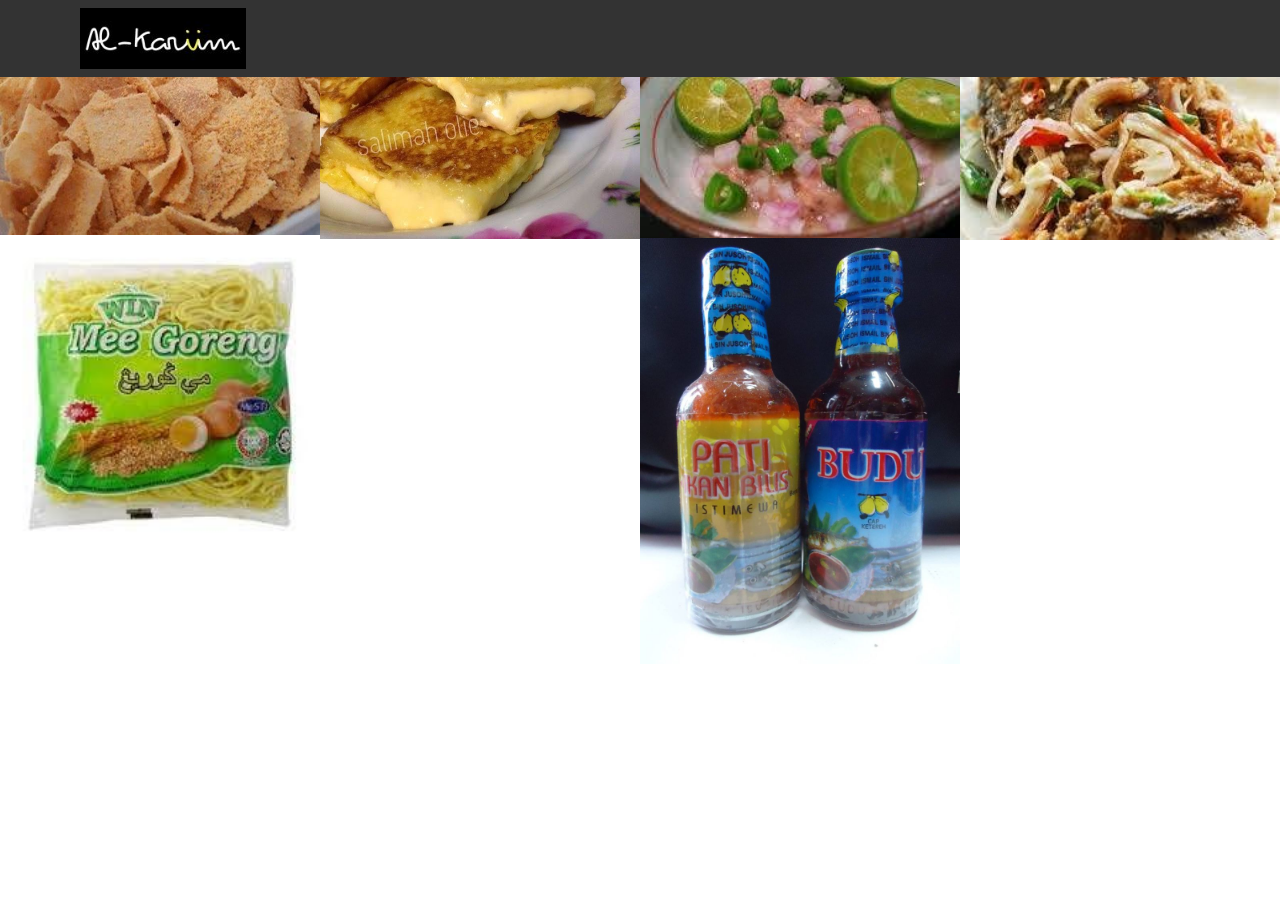
==== commit 339e5498: "create github pages" ====
--- a/page1.html
+++ b/page1.html
@@ -23,7 +23,7 @@
   
 </head>
 <body>
-<section class="menu cid-qDLj6eJDEX" once="menu" id="menu1-2" data-rv-view="2368">
+<section class="menu cid-qDLj6eJDEX" once="menu" id="menu1-2" data-rv-view="2567">
 
     
 
@@ -47,26 +47,13 @@
             </div>
         </div>
         <div class="collapse navbar-collapse" id="navbarSupportedContent">
-            <ul class="navbar-nav nav-dropdown nav-right" data-app-modern-menu="true">
-                <li class="nav-item">
-                    <a class="nav-link link text-white display-4" href="https://mobirise.com">
-                        <span class="mbri-home mbr-iconfont mbr-iconfont-btn"></span>
-                        Services
-                    </a>
-                </li>
-                <li class="nav-item">
-                    <a class="nav-link link text-white display-4" href="https://mobirise.com">
-                        <span class="mbri-search mbr-iconfont mbr-iconfont-btn"></span>
-                        About Us
-                    </a>
-                </li>
-            </ul>
+            
             
         </div>
     </nav>
 </section>
 
-<section class="engine"><a href="https://mobirise.co/m">bootstrap table</a></section><section class="mbr-gallery mbr-slider-carousel cid-qDLsIYw50Q" id="gallery3-4" data-rv-view="2370">
+<section class="engine"><a href="https://mobirise.co/p">bootstrap menu</a></section><section class="mbr-gallery mbr-slider-carousel cid-qDLsIYw50Q" id="gallery3-4" data-rv-view="2569">
 
     
 
